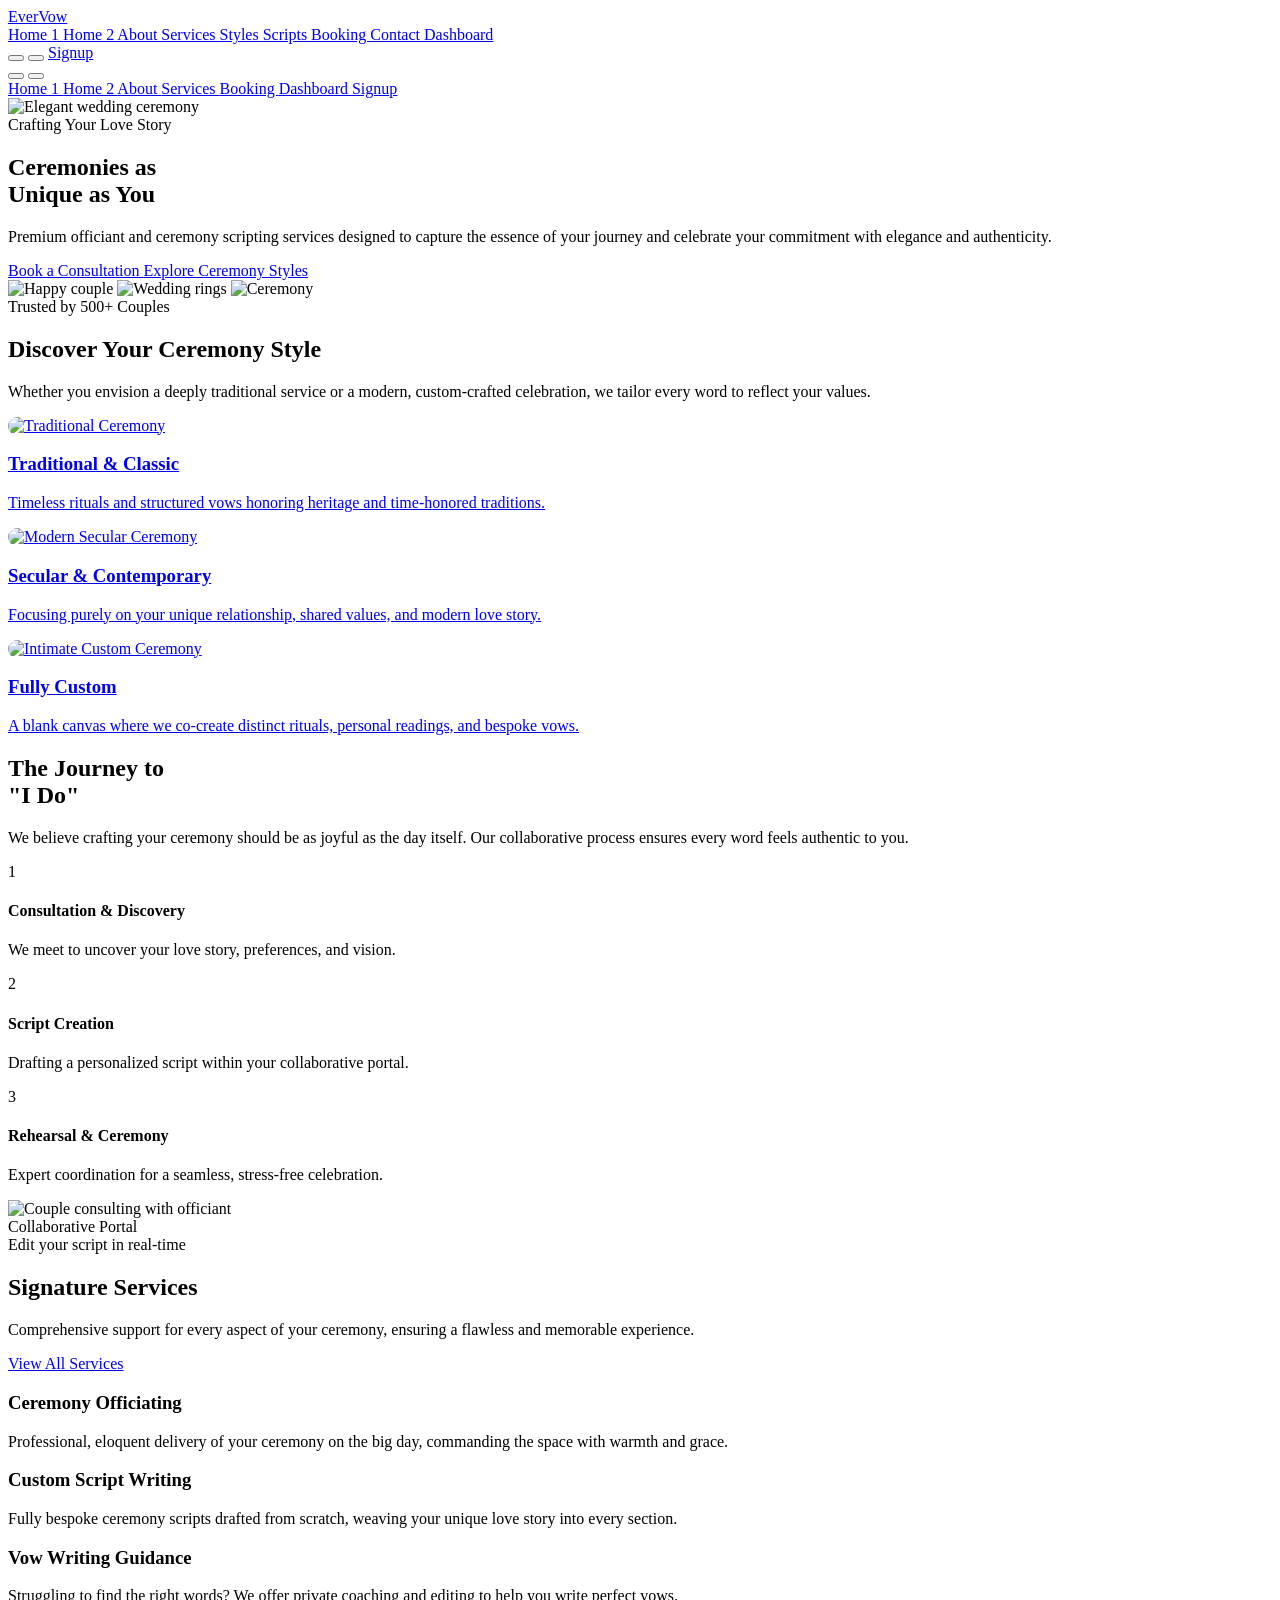
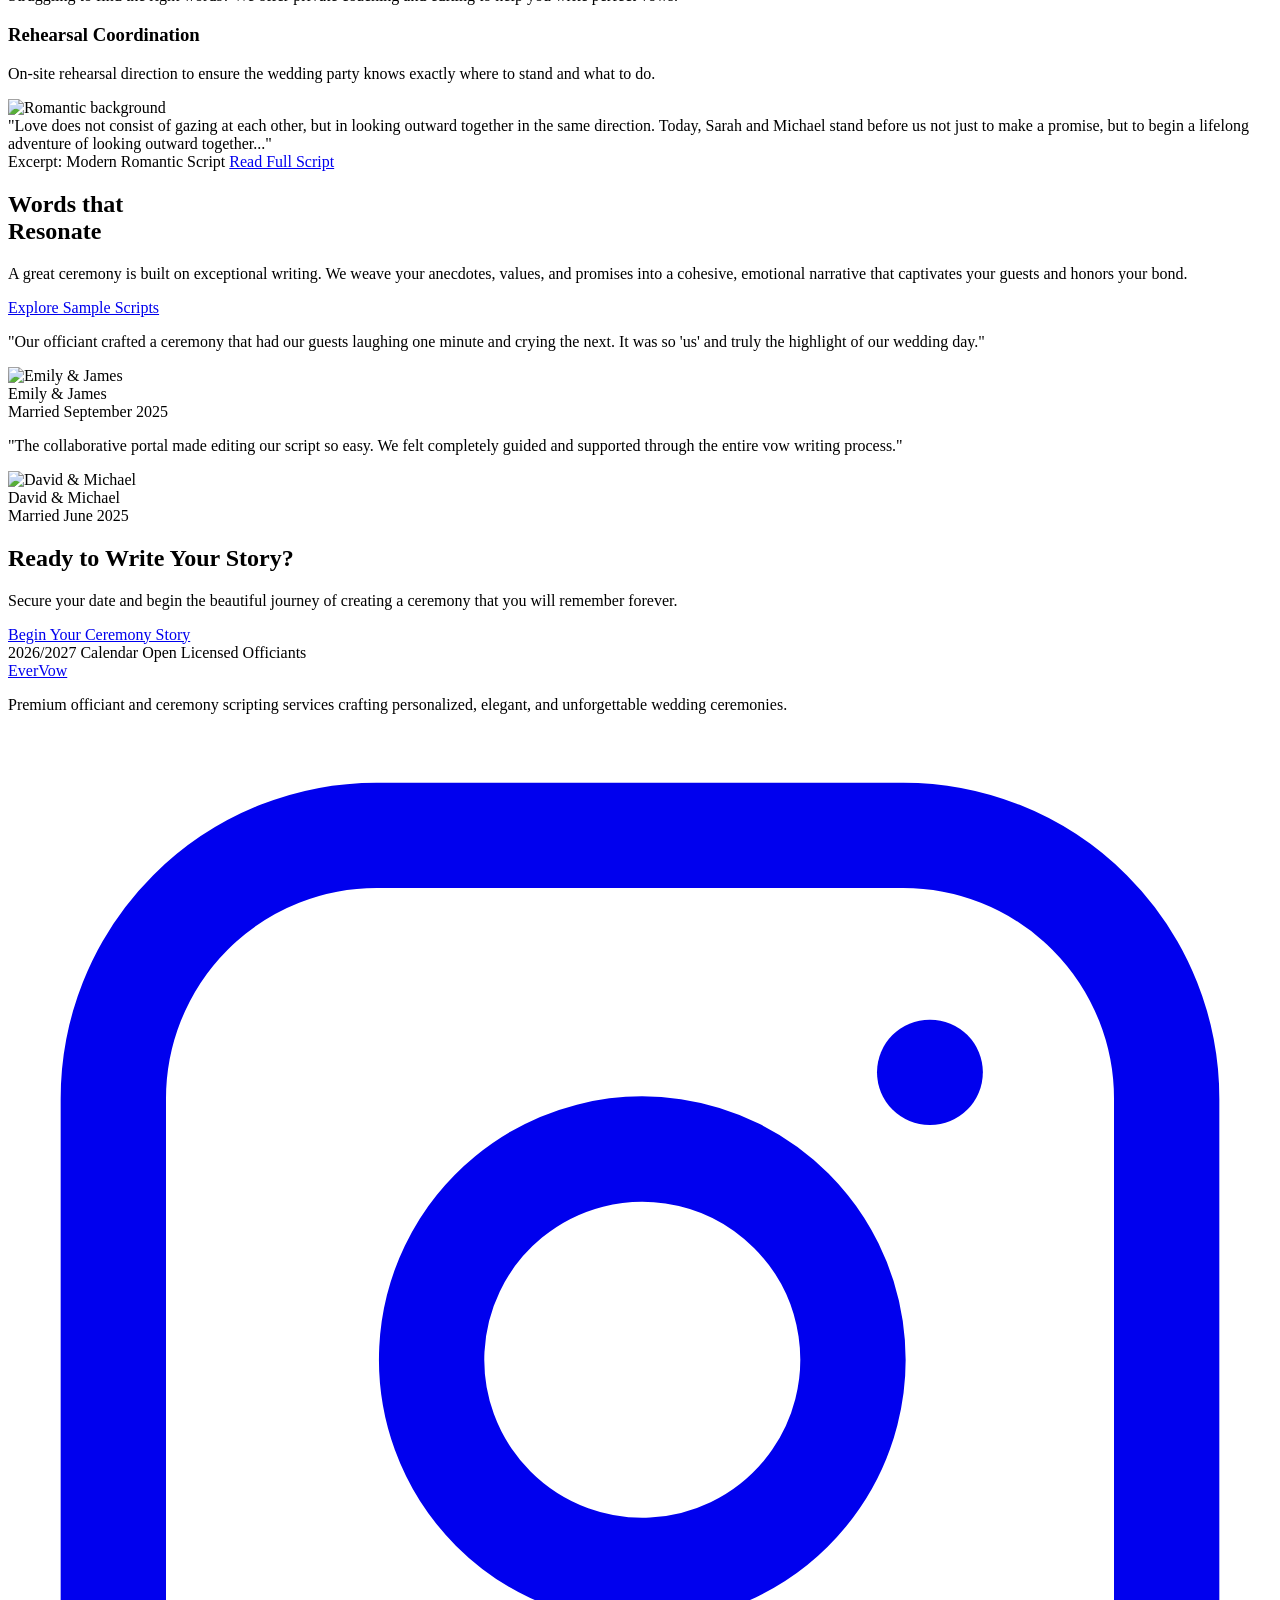
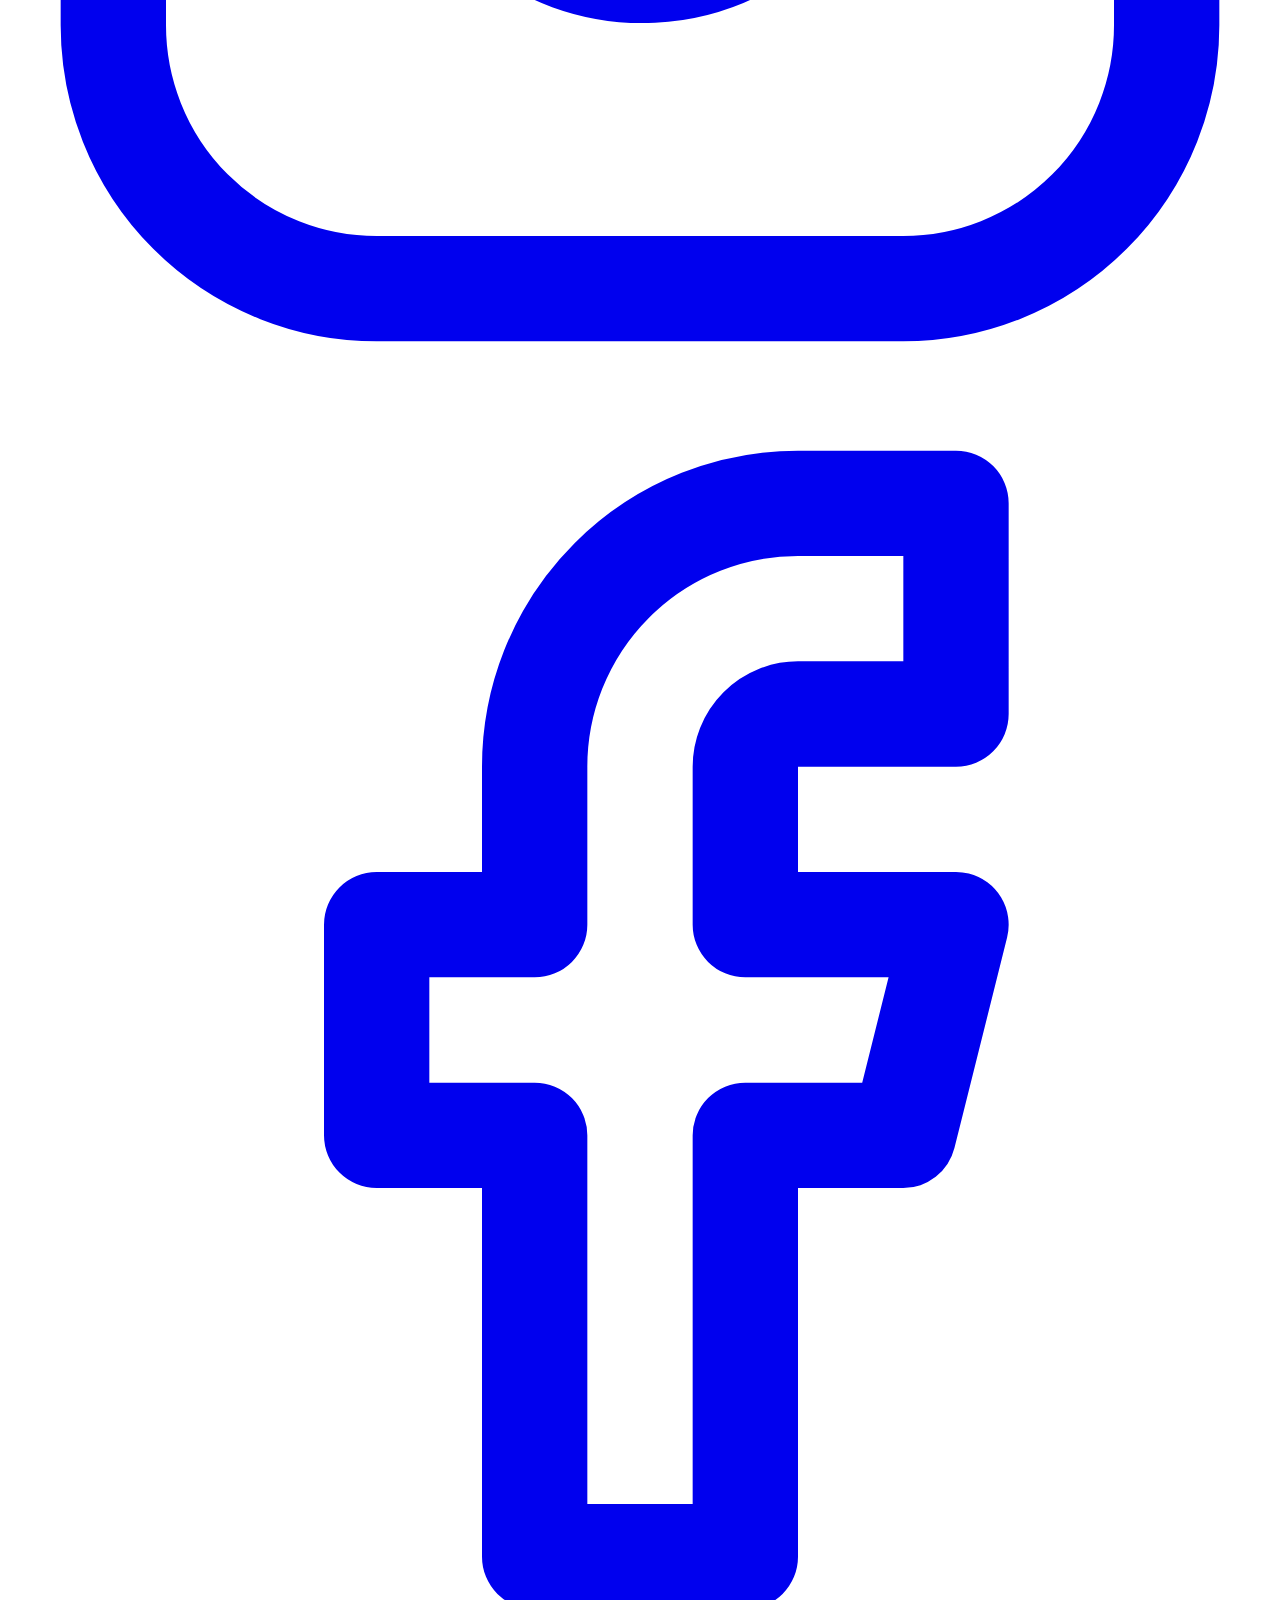
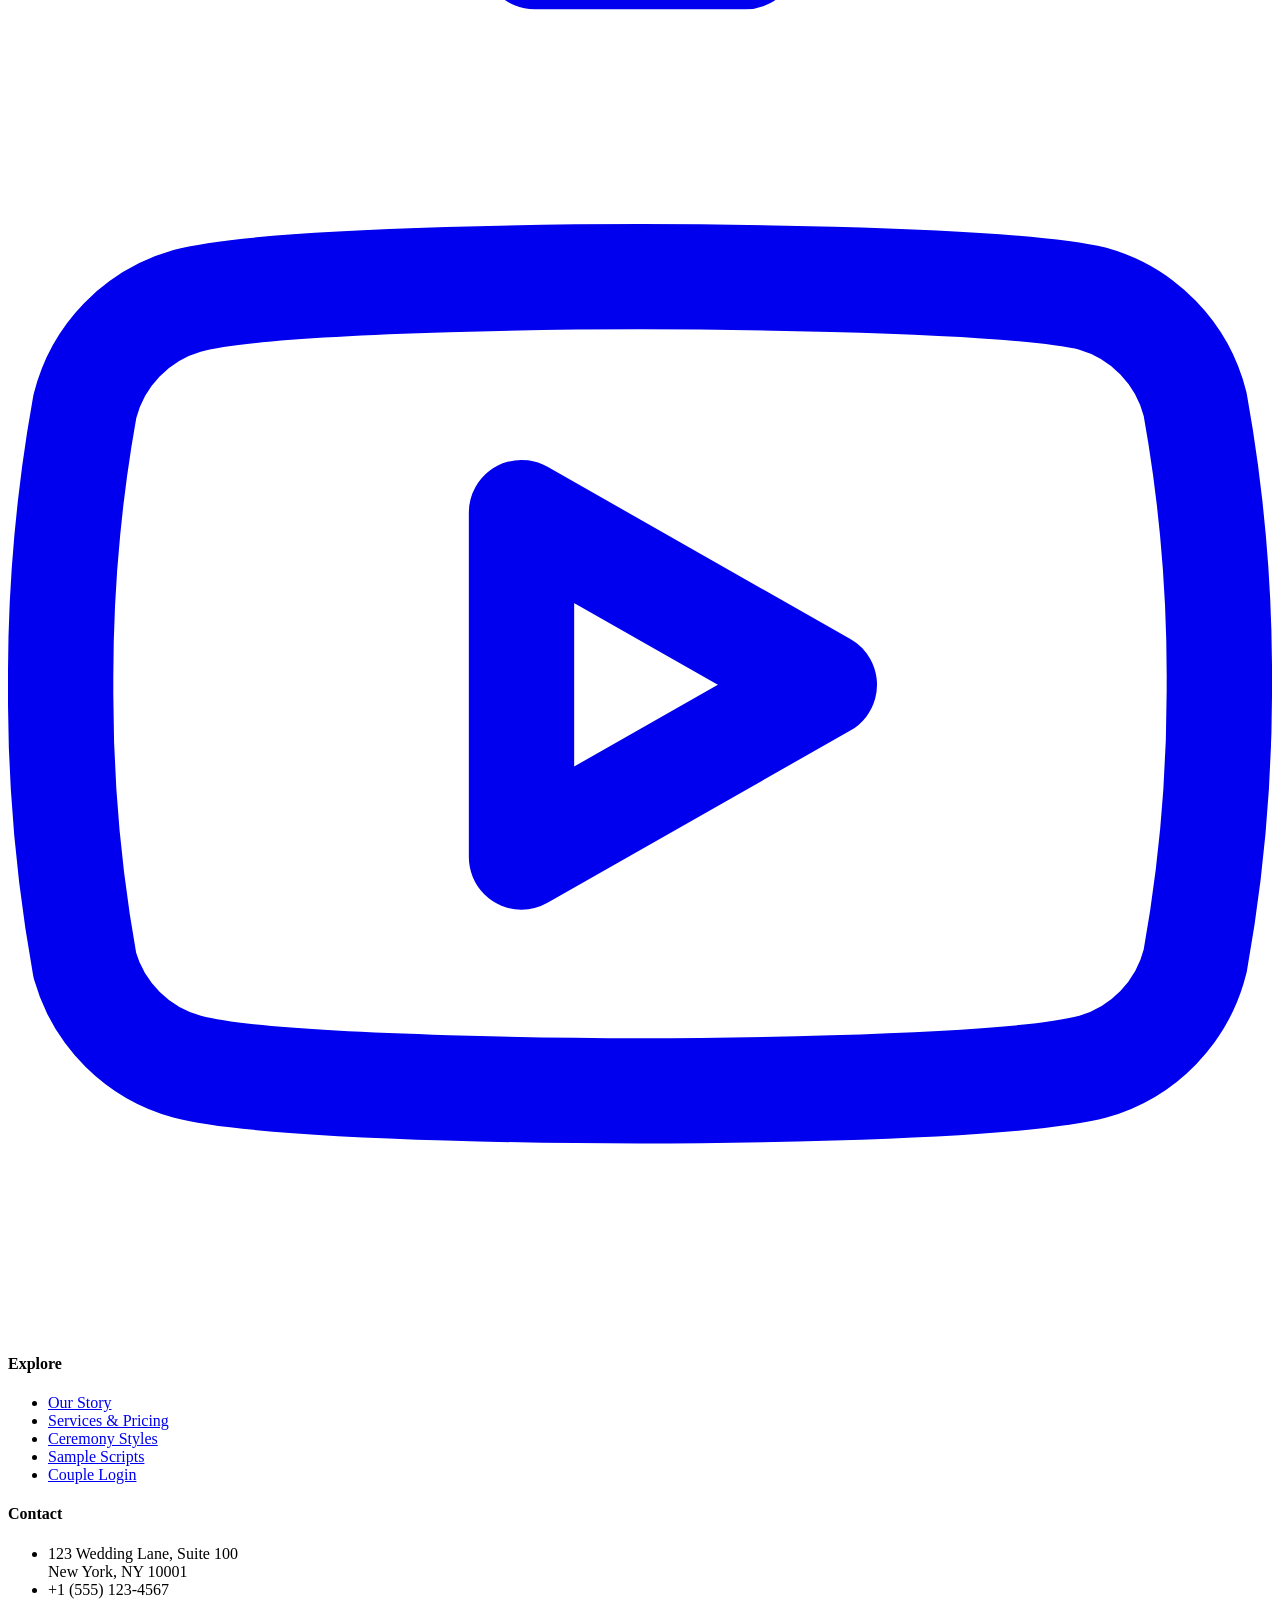
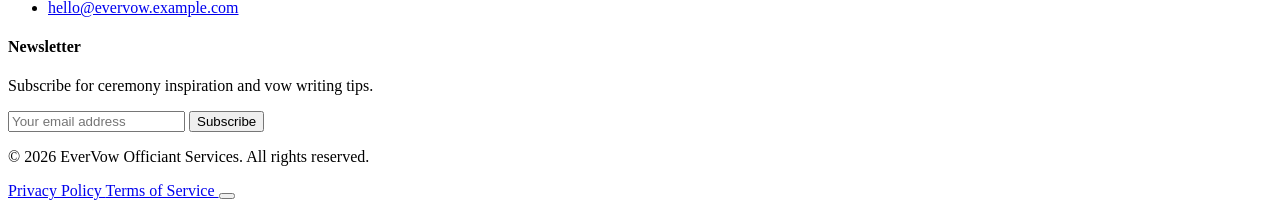
==== index.html @ bea89ac5 "first commit" ====
<!DOCTYPE html>
<html class="scroll-smooth overflow-x-hidden" lang="en">
 <head>
  <meta charset="utf-8"/>
  <meta content="width=device-width, initial-scale=1.0" name="viewport"/>
  <title>
   EverVow | Premium Officiant &amp; Ceremony Scripting Service
  </title>
  <meta content="EverVow offers personalized, elegant ceremony scripting and officiant services to make your special day truly unforgettable." name="description"/>
  <!-- SEO & Social -->
  <meta content="EverVow | Premium Officiant Services" property="og:title"/>
  <meta content="Personalized, elegant ceremony scripting and officiant services." property="og:description"/>
  <meta content="website" property="og:type"/>
  <link href="https://evervow.example.com" rel="canonical"/>
  <!-- Fonts -->
  <link href="https://fonts.googleapis.com" rel="preconnect"/>
  <link crossorigin="" href="https://fonts.gstatic.com" rel="preconnect"/>
  <!-- Icons -->
  <script src="https://unpkg.com/lucide@latest">
  </script>
  <!-- AOS Animation -->
  <link href="https://unpkg.com/aos@2.3.1/dist/aos.css" rel="stylesheet"/>
  <script src="https://unpkg.com/aos@2.3.1/dist/aos.js">
  </script>
  <!-- Tailwind CSS (via CDN for vanilla setup as requested) -->
  <script src="https://cdn.tailwindcss.com">
  </script>
  <script>
   tailwind.config = {
            darkMode: 'class',
            theme: {
                extend: {
                    colors: {
                        brand: {
                            light: '#D4C5B9',
                            DEFAULT: '#8A7B6E',
                            dark: '#5A4E45',
                            primary: '#2C3E35', // Deep elegant green
                            secondary: '#D4AF37' // Champagne/Gold accent
                        },
                        theme: {
                            bg: '#FAF9F6',
                            darkBg: '#121212'
                        }
                    },
                    fontFamily: {
                        sans: ['Inter', 'sans-serif'],
                        serif: ['Playfair Display', 'serif'],
                    }
                }
            }
        }
  </script>
  <style type="text/tailwindcss">
   @layer base {

  html {
    scroll-behavior: smooth;
    @apply antialiased text-gray-800 bg-theme-bg transition-colors duration-300;
  }
  
  html.dark {
    @apply text-gray-100;
  }

  body {
    font-family: 'Inter', sans-serif;
  }

  h1, h2, h3, h4, h5, h6, .font-serif {
    font-family: 'Playfair Display', serif;
  }

  /* RTL Support */
  [dir="rtl"] {
    text-align: right;
  }
  [dir="rtl"] .ml-auto {
    margin-left: 0;
    margin-right: auto;
  }
        }
        @layer components {

  .btn-primary {
    @apply inline-flex items-center justify-center px-8 py-3 text-sm font-medium tracking-wide text-white transition-all duration-300 bg-brand-primary rounded-md hover:bg-brand-dark hover:shadow-lg hover:-translate-y-0.5 focus:outline-none focus:ring-2 focus:ring-offset-2 focus:ring-brand-primary dark:focus:ring-offset-gray-900;
  }

  .btn-secondary {
    @apply inline-flex items-center justify-center px-8 py-3 text-sm font-medium tracking-wide transition-all duration-300 border border-brand-primary text-brand-primary rounded-md hover:bg-brand-primary hover:text-white hover:shadow-md hover:-translate-y-0.5 focus:outline-none focus:ring-2 focus:ring-offset-2 focus:ring-brand-primary dark:border-brand-light dark:text-brand-light dark:hover:bg-brand-light dark:hover:text-gray-900;
  }

  .nav-link {
    @apply text-sm font-medium transition-colors hover:text-brand-primary dark:text-gray-300 dark:hover:text-white relative after:content-[''] after:absolute after:w-full after:scale-x-0 after:h-0.5 after:bottom-0 after:left-0 after:bg-brand-primary after:origin-bottom-right after:transition-transform after:duration-300 hover:after:scale-x-100 hover:after:origin-bottom-left;
  }

  .card {
    @apply bg-white dark:bg-gray-800 rounded-xl overflow-hidden shadow-sm border border-gray-100 dark:border-gray-700 transition-all duration-300 hover:shadow-xl hover:-translate-y-1;
  }
        }

        @layer utilities {
            .bg-theme-bg { background-color: theme('colors.theme.bg'); }
            .dark .bg-theme-bg { background-color: theme('colors.theme.darkBg'); }
        }
  </style>
  <!-- Custom CSS -->
  <link href="assets/css/style.css" rel="stylesheet"/>
  <link href="favicon.svg" rel="icon" type="image/svg+xml"/>
 </head>
 <body class="bg-theme-bg text-gray-800 dark:text-gray-200 transition-colors duration-300 antialiased overflow-x-hidden">
  <!-- HEADER (Global) -->
  <header class="fixed w-full top-0 z-50 transition-all duration-300 bg-theme-bg/90 backdrop-blur-md border-b border-gray-200 dark:border-gray-800 dark:bg-gray-900/90" id="main-header">
   <div class="max-w-7xl mx-auto px-4 sm:px-6 lg:px-8">
    <div class="flex justify-between items-center h-20">
     <!-- Logo -->
     <a class="flex-shrink-0 inline-flex items-center gap-2 hover:opacity-80 transition-opacity" href="index.html">
      <i class="w-8 h-8 text-brand-primary dark:text-brand-light" data-lucide="feather">
      </i>
      <span class="font-serif text-2xl font-bold tracking-tight text-gray-900 dark:text-white">
       EverVow
      </span>
     </a>
     <!-- Desktop Nav -->
     <nav class="hidden lg:flex space-x-8 rtl:space-x-reverse items-center">
      <a class="nav-link text-brand-primary dark:text-white" href="index.html">
       Home 1
      </a>
      <a class="nav-link" href="pages/home-2.html">
       Home 2
      </a>
      <a class="nav-link" href="pages/about.html">
       About
      </a>
      <a class="nav-link" href="pages/services.html">
       Services
      </a>
      <a class="nav-link" href="pages/ceremony-styles.html">
       Styles
      </a>
      <a class="nav-link" href="pages/sample-scripts.html">
       Scripts
      </a>
      <a class="nav-link" href="pages/booking.html">
       Booking
      </a>
      <a class="nav-link" href="pages/contact.html">
       Contact
      </a>
      <a class="nav-link" href="pages/dashboard.html">
       Dashboard
      </a>
     </nav>
     <!-- Actions -->
     <div class="hidden lg:flex items-center space-x-4 rtl:space-x-reverse">
      <button aria-label="Toggle Dark Mode" class="theme-toggle w-10 h-10 rounded-full flex items-center justify-center border border-gray-200 dark:border-gray-700 hover:bg-gray-100 dark:hover:bg-gray-800 transition-colors">
       <i class="w-5 h-5" data-lucide="moon">
       </i>
      </button>
      <button aria-label="Toggle RTL" class="rtl-toggle w-10 h-10 rounded-full flex items-center justify-center border border-gray-200 dark:border-gray-700 hover:bg-gray-100 dark:hover:bg-gray-800 transition-colors">
       <i class="w-5 h-5" data-lucide="arrow-left-right">
       </i>
      </button>
      <a class="btn-primary text-sm px-5 py-2" href="pages/signup.html">
       Signup
      </a>
     </div>
     <!-- Mobile menu button -->
     <div class="flex lg:hidden items-center gap-4">
      <button aria-label="Toggle Dark Mode" class="theme-toggle w-10 h-10 rounded-full flex items-center justify-center border border-gray-200 dark:border-gray-700 hover:bg-gray-100 dark:hover:bg-gray-800 transition-colors">
       <i class="w-5 h-5" data-lucide="moon">
       </i>
      </button>
      <button aria-expanded="false" class="w-10 h-10 rounded-full flex items-center justify-center border border-gray-200 dark:border-gray-700 hover:bg-gray-100 dark:hover:bg-gray-800 transition-colors text-gray-500 hover:text-gray-900 dark:text-gray-400 dark:hover:text-white focus:outline-none" id="mobile-menu-btn">
       <i class="w-6 h-6" data-lucide="menu">
       </i>
      </button>
     </div>
    </div>
   </div>
   <!-- Mobile Menu Panel -->
   <div class="hidden lg:hidden bg-white dark:bg-gray-900 border-b border-gray-200 dark:border-gray-800" id="mobile-menu">
    <div class="px-2 pt-2 pb-3 space-y-1 sm:px-3">
     <a class="block px-3 py-2 rounded-md text-base font-medium text-brand-primary dark:text-white bg-gray-50 dark:bg-gray-800" href="index.html">
      Home 1
     </a>
     <a class="block px-3 py-2 rounded-md text-base font-medium hover:bg-gray-50 dark:hover:bg-gray-800" href="pages/home-2.html">
      Home 2
     </a>
     <a class="block px-3 py-2 rounded-md text-base font-medium hover:bg-gray-50 dark:hover:bg-gray-800" href="pages/about.html">
      About
     </a>
     <a class="block px-3 py-2 rounded-md text-base font-medium hover:bg-gray-50 dark:hover:bg-gray-800" href="pages/services.html">
      Services
     </a>
     <a class="block px-3 py-2 rounded-md text-base font-medium hover:bg-gray-50 dark:hover:bg-gray-800" href="pages/booking.html">
      Booking
     </a>
     <a class="block px-3 py-2 rounded-md text-base font-medium hover:bg-gray-50 dark:hover:bg-gray-800" href="pages/dashboard.html">
      Dashboard
     </a>
     <a class="block px-3 py-2 mt-4 text-center btn-primary w-full" href="pages/signup.html">
      Signup
     </a>
    </div>
   </div>
  </header>
  <main class="pt-20">
   <!-- SECTION 1: Premium Hero -->
   <section class="relative min-h-[90vh] flex items-center overflow-hidden">
    <!-- Background Image -->
    <div class="absolute inset-0 z-0">
     <img alt="Elegant wedding ceremony" class="w-full h-full object-cover object-center brightness-[0.85] dark:brightness-[0.4]" src="https://images.unsplash.com/photo-1511285560929-80b456fea0bc?auto=format&amp;fit=crop&amp;q=80&amp;w=2000"/>
     <div class="absolute inset-0 bg-gradient-to-r from-theme-bg/90 via-theme-bg/60 to-transparent dark:from-gray-900/95 dark:via-gray-900/70">
     </div>
    </div>
    <div class="relative z-10 max-w-7xl mx-auto px-4 sm:px-6 lg:px-8 w-full">
     <div class="max-w-2xl" data-aos="fade-up">
      <span class="text-brand-primary dark:text-brand-light font-medium tracking-widest uppercase text-sm mb-4 block">
       Crafting Your Love Story
      </span>
      <h1 class="text-5xl md:text-6xl lg:text-7xl font-serif font-medium leading-tight mb-6 text-gray-900 dark:text-white">
       Ceremonies as
       <br/>
       <span class="italic text-brand-primary dark:text-brand-light">
        Unique
       </span>
       as You
      </h1>
      <p class="text-lg md:text-xl text-gray-700 dark:text-gray-300 mb-10 max-w-xl font-light">
       Premium officiant and ceremony scripting services designed to capture the essence of your journey and celebrate your commitment with elegance and authenticity.
      </p>
      <div class="flex flex-col sm:flex-row gap-4">
       <a class="btn-primary" href="pages/booking.html">
        Book a Consultation
       </a>
       <a class="btn-secondary bg-white/50 backdrop-blur-sm dark:bg-transparent" href="pages/ceremony-styles.html">
        Explore Ceremony Styles
       </a>
      </div>
      <div class="mt-12 flex items-center gap-4">
       <div class="flex -space-x-3">
        <img alt="Happy couple" class="w-10 h-10 rounded-full border-2 border-white object-cover" src="https://images.unsplash.com/photo-1522075469751-3a6694fb2f61?w=100&amp;auto=format&amp;fit=crop"/>
        <img alt="Wedding rings" class="w-10 h-10 rounded-full border-2 border-white object-cover" src="https://images.unsplash.com/photo-1544148103-0773bf10d330?w=100&amp;auto=format&amp;fit=crop"/>
        <img alt="Ceremony" class="w-10 h-10 rounded-full border-2 border-white object-cover" src="https://images.unsplash.com/photo-1511285560929-80b456fea0bc?w=100&amp;auto=format&amp;fit=crop"/>
       </div>
       <div class="text-sm font-medium text-gray-800 dark:text-gray-200">
        Trusted by
        <span class="text-brand-primary dark:text-brand-light font-bold">
         500+
        </span>
        Couples
       </div>
      </div>
     </div>
    </div>
   </section>
   <!-- SECTION 2: Ceremony Style Showcase -->
   <section class="py-24 bg-white dark:bg-gray-800">
    <div class="max-w-7xl mx-auto px-4 sm:px-6 lg:px-8">
     <div class="text-center max-w-3xl mx-auto mb-16" data-aos="fade-up">
      <h2 class="text-3xl md:text-4xl font-serif text-gray-900 dark:text-white mb-4">
       Discover Your Ceremony Style
      </h2>
      <p class="text-gray-600 dark:text-gray-400">
       Whether you envision a deeply traditional service or a modern, custom-crafted celebration, we tailor every word to reflect your values.
      </p>
     </div>
     <div class="gap-8 flex flex-wrap justify-center">
      <!-- Style 1 -->
      <a class="group card block w-full md:w-[calc(50%-1rem)] lg:w-[calc(33.333%-1.5rem)]" data-aos="fade-up" data-aos-delay="100" href="pages/ceremony-styles.html">
       <div class="img-zoom-container h-64">
        <img alt="Traditional Ceremony" src="https://images.pexels.com/photos/6609816/pexels-photo-6609816.jpeg"/>
       </div>
       <div class="p-6">
        <h3 class="font-serif text-xl mb-2 text-gray-900 dark:text-white group-hover:text-brand-primary transition-colors">
         Traditional &amp; Classic
        </h3>
        <p class="text-gray-600 dark:text-gray-400 text-sm">
         Timeless rituals and structured vows honoring heritage and time-honored traditions.
        </p>
       </div>
      </a>
      <!-- Style 2 -->
      <a class="group card block w-full md:w-[calc(50%-1rem)] lg:w-[calc(33.333%-1.5rem)]" data-aos="fade-up" data-aos-delay="200" href="pages/ceremony-styles.html">
       <div class="img-zoom-container h-64">
        <img alt="Modern Secular Ceremony" src="https://images.unsplash.com/photo-1515934751635-c81c6bc9a2d8?auto=format&amp;fit=crop&amp;w=800&amp;q=80"/>
       </div>
       <div class="p-6">
        <h3 class="font-serif text-xl mb-2 text-gray-900 dark:text-white group-hover:text-brand-primary transition-colors">
         Secular &amp; Contemporary
        </h3>
        <p class="text-gray-600 dark:text-gray-400 text-sm">
         Focusing purely on your unique relationship, shared values, and modern love story.
        </p>
       </div>
      </a>
      <!-- Style 3 -->
      <a class="group card block w-full md:w-[calc(50%-1rem)] lg:w-[calc(33.333%-1.5rem)]" data-aos="fade-up" data-aos-delay="300" href="pages/ceremony-styles.html">
       <div class="img-zoom-container h-64">
        <img alt="Intimate Custom Ceremony" src="https://images.unsplash.com/photo-1606800052052-a08af7148866?auto=format&amp;fit=crop&amp;w=800&amp;q=80"/>
       </div>
       <div class="p-6">
        <h3 class="font-serif text-xl mb-2 text-gray-900 dark:text-white group-hover:text-brand-primary transition-colors">
         Fully Custom
        </h3>
        <p class="text-gray-600 dark:text-gray-400 text-sm">
         A blank canvas where we co-create distinct rituals, personal readings, and bespoke vows.
        </p>
       </div>
      </a>
     </div>
    </div>
   </section>
   <!-- SECTION 3: The Ceremony Experience -->
   <section class="py-24 bg-theme-bg dark:bg-gray-900 relative overflow-hidden">
    <div class="max-w-7xl mx-auto px-4 sm:px-6 lg:px-8 relative z-10">
     <div class="grid grid-cols-1 lg:grid-cols-2 gap-16 items-center">
      <div data-aos="fade-right">
       <h2 class="text-3xl md:text-4xl font-serif text-gray-900 dark:text-white mb-6">
        The Journey to
        <br/>
        <span class="italic text-brand-primary">
         "I Do"
        </span>
       </h2>
       <p class="text-gray-600 dark:text-gray-400 mb-10">
        We believe crafting your ceremony should be as joyful as the day itself. Our collaborative process ensures every word feels authentic to you.
       </p>
       <div class="space-y-8">
        <div class="flex gap-4">
         <div class="flex-shrink-0 w-10 h-10 rounded-full bg-brand-primary/10 text-brand-primary flex items-center justify-center font-serif text-xl">
          1
         </div>
         <div>
          <h4 class="text-lg font-medium text-gray-900 dark:text-white mb-1">
           Consultation &amp; Discovery
          </h4>
          <p class="text-gray-600 dark:text-gray-400 text-sm">
           We meet to uncover your love story, preferences, and vision.
          </p>
         </div>
        </div>
        <div class="flex gap-4">
         <div class="flex-shrink-0 w-10 h-10 rounded-full bg-brand-primary/10 text-brand-primary flex items-center justify-center font-serif text-xl">
          2
         </div>
         <div>
          <h4 class="text-lg font-medium text-gray-900 dark:text-white mb-1">
           Script Creation
          </h4>
          <p class="text-gray-600 dark:text-gray-400 text-sm">
           Drafting a personalized script within your collaborative portal.
          </p>
         </div>
        </div>
        <div class="flex gap-4">
         <div class="flex-shrink-0 w-10 h-10 rounded-full bg-brand-primary/10 text-brand-primary flex items-center justify-center font-serif text-xl">
          3
         </div>
         <div>
          <h4 class="text-lg font-medium text-gray-900 dark:text-white mb-1">
           Rehearsal &amp; Ceremony
          </h4>
          <p class="text-gray-600 dark:text-gray-400 text-sm">
           Expert coordination for a seamless, stress-free celebration.
          </p>
         </div>
        </div>
       </div>
      </div>
      <div class="relative" data-aos="fade-left">
       <img alt="Couple consulting with officiant" class="rounded-2xl shadow-2xl relative z-10 w-full object-cover h-[500px]" src="https://images.unsplash.com/photo-1519225421980-715cb0215aed?auto=format&amp;fit=crop&amp;w=800&amp;q=80"/>
       <div class="absolute -bottom-6 -left-6 w-48 h-48 bg-brand-light/30 rounded-full blur-2xl z-0">
       </div>
       <!-- Floating Card -->
       <div class="absolute -bottom-8 -right-8 bg-white dark:bg-gray-800 p-6 rounded-xl shadow-xl z-20 max-w-xs animate-bounce" style="animation-duration: 3s;">
        <div class="flex items-center gap-4">
         <i class="text-brand-primary w-8 h-8" data-lucide="edit-3">
         </i>
         <div>
          <div class="font-medium text-gray-900 dark:text-white">
           Collaborative Portal
          </div>
          <div class="text-xs text-gray-500">
           Edit your script in real-time
          </div>
         </div>
        </div>
       </div>
      </div>
     </div>
    </div>
   </section>
   <!-- SECTION 4: Signature Services -->
   <section class="py-24 bg-white dark:bg-gray-800 border-t border-gray-100 dark:border-gray-700">
    <div class="max-w-7xl mx-auto px-4 sm:px-6 lg:px-8">
     <div class="flex flex-col md:flex-row justify-between items-end mb-16 gap-6" data-aos="fade-up">
      <div class="max-w-2xl">
       <h2 class="text-3xl md:text-4xl font-serif text-gray-900 dark:text-white mb-4">
        Signature Services
       </h2>
       <p class="text-gray-600 dark:text-gray-400">
        Comprehensive support for every aspect of your ceremony, ensuring a flawless and memorable experience.
       </p>
      </div>
      <a class="btn-secondary whitespace-nowrap" href="pages/services.html">
       View All Services
      </a>
     </div>
     <div class="grid grid-cols-1 md:grid-cols-2 gap-6">
      <!-- Service Card -->
      <div class="p-8 rounded-2xl bg-theme-bg dark:bg-gray-900 border border-gray-100 dark:border-gray-800 hover:border-brand-primary/50 transition-colors group" data-aos="fade-up" data-aos-delay="100">
       <i class="w-10 h-10 text-brand-primary mb-6 group-hover:scale-110 transition-transform" data-lucide="mic">
       </i>
       <h3 class="text-xl font-serif text-gray-900 dark:text-white mb-3">
        Ceremony Officiating
       </h3>
       <p class="text-gray-600 dark:text-gray-400 text-sm">
        Professional, eloquent delivery of your ceremony on the big day, commanding the space with warmth and grace.
       </p>
      </div>
      <div class="p-8 rounded-2xl bg-theme-bg dark:bg-gray-900 border border-gray-100 dark:border-gray-800 hover:border-brand-primary/50 transition-colors group" data-aos="fade-up" data-aos-delay="200">
       <i class="w-10 h-10 text-brand-primary mb-6 group-hover:scale-110 transition-transform" data-lucide="file-text">
       </i>
       <h3 class="text-xl font-serif text-gray-900 dark:text-white mb-3">
        Custom Script Writing
       </h3>
       <p class="text-gray-600 dark:text-gray-400 text-sm">
        Fully bespoke ceremony scripts drafted from scratch, weaving your unique love story into every section.
       </p>
      </div>
      <div class="p-8 rounded-2xl bg-theme-bg dark:bg-gray-900 border border-gray-100 dark:border-gray-800 hover:border-brand-primary/50 transition-colors group" data-aos="fade-up" data-aos-delay="300">
       <i class="w-10 h-10 text-brand-primary mb-6 group-hover:scale-110 transition-transform" data-lucide="pen-tool">
       </i>
       <h3 class="text-xl font-serif text-gray-900 dark:text-white mb-3">
        Vow Writing Guidance
       </h3>
       <p class="text-gray-600 dark:text-gray-400 text-sm">
        Struggling to find the right words? We offer private coaching and editing to help you write perfect vows.
       </p>
      </div>
      <div class="p-8 rounded-2xl bg-theme-bg dark:bg-gray-900 border border-gray-100 dark:border-gray-800 hover:border-brand-primary/50 transition-colors group" data-aos="fade-up" data-aos-delay="400">
       <i class="w-10 h-10 text-brand-primary mb-6 group-hover:scale-110 transition-transform" data-lucide="users">
       </i>
       <h3 class="text-xl font-serif text-gray-900 dark:text-white mb-3">
        Rehearsal Coordination
       </h3>
       <p class="text-gray-600 dark:text-gray-400 text-sm">
        On-site rehearsal direction to ensure the wedding party knows exactly where to stand and what to do.
       </p>
      </div>
     </div>
    </div>
   </section>
   <!-- SECTION 5: Sample Script / Storytelling Preview -->
   <section class="py-24 bg-brand-primary dark:bg-gray-900 relative">
    <div class="absolute inset-0 overflow-hidden">
     <img alt="Romantic background" class="w-full h-full object-cover opacity-10 mix-blend-overlay" src="https://images.unsplash.com/photo-1465495976277-4387d4b0b4c6?auto=format&amp;fit=crop&amp;w=2000&amp;q=80"/>
    </div>
    <div class="max-w-7xl mx-auto px-4 sm:px-6 lg:px-8 relative z-10">
     <div class="grid grid-cols-1 lg:grid-cols-2 gap-16 items-center">
      <div class="order-2 lg:order-1" data-aos="fade-up">
       <div class="bg-white/10 backdrop-blur-md p-8 md:p-12 rounded-2xl border border-white/20 text-white shadow-2xl">
        <i class="w-10 h-10 text-brand-secondary mb-6 opacity-80" data-lucide="quote">
        </i>
        <div class="font-serif text-xl md:text-2xl leading-relaxed italic mb-8">
         "Love does not consist of gazing at each other, but in looking outward together in the same direction. Today, Sarah and Michael stand before us not just to make a promise, but to begin a lifelong adventure of looking outward together..."
        </div>
        <div class="flex justify-between items-center border-t border-white/20 pt-6">
         <span class="text-sm uppercase tracking-wider font-medium text-white/80">
          Excerpt: Modern Romantic Script
         </span>
         <a class="text-brand-secondary hover:text-white transition-colors text-sm font-medium flex items-center gap-2" href="pages/sample-scripts.html">
          Read Full Script
          <i class="w-4 h-4" data-lucide="arrow-right">
          </i>
         </a>
        </div>
       </div>
      </div>
      <div class="order-1 lg:order-2 text-white" data-aos="fade-left">
       <h2 class="text-3xl md:text-4xl font-serif mb-6">
        Words that
        <br/>
        Resonate
       </h2>
       <p class="text-white/80 mb-8 text-lg font-light">
        A great ceremony is built on exceptional writing. We weave your anecdotes, values, and promises into a cohesive, emotional narrative that captivates your guests and honors your bond.
       </p>
       <a class="btn-primary bg-white text-brand-primary hover:bg-gray-100" href="pages/sample-scripts.html">
        Explore Sample Scripts
       </a>
      </div>
     </div>
    </div>
   </section>
   <!-- SECTION 6: Final CTA + Testimonials -->
   <section class="py-24 bg-theme-bg dark:bg-gray-800">
    <div class="max-w-7xl mx-auto px-4 sm:px-6 lg:px-8">
     <!-- Testimonials -->
     <div class="grid grid-cols-1 md:grid-cols-2 gap-8 mb-20">
      <div class="card p-8 bg-white dark:bg-gray-900" data-aos="fade-up" data-aos-delay="100">
       <div class="flex gap-1 text-brand-secondary mb-4">
        <i class="w-5 h-5 fill-current" data-lucide="star">
        </i>
        <i class="w-5 h-5 fill-current" data-lucide="star">
        </i>
        <i class="w-5 h-5 fill-current" data-lucide="star">
        </i>
        <i class="w-5 h-5 fill-current" data-lucide="star">
        </i>
        <i class="w-5 h-5 fill-current" data-lucide="star">
        </i>
       </div>
       <p class="text-gray-600 dark:text-gray-300 italic mb-6">
        "Our officiant crafted a ceremony that had our guests laughing one minute and crying the next. It was so 'us' and truly the highlight of our wedding day."
       </p>
       <div class="flex items-center gap-4">
        <img alt="Emily &amp; James" class="w-12 h-12 rounded-full object-cover" src="https://images.unsplash.com/photo-1522075469751-3a6694fb2f61?w=100&amp;auto=format&amp;fit=crop"/>
        <div>
         <div class="font-medium text-gray-900 dark:text-white">
          Emily &amp; James
         </div>
         <div class="text-xs text-gray-500">
          Married September 2025
         </div>
        </div>
       </div>
      </div>
      <div class="card p-8 bg-white dark:bg-gray-900" data-aos="fade-up" data-aos-delay="200">
       <div class="flex gap-1 text-brand-secondary mb-4">
        <i class="w-5 h-5 fill-current" data-lucide="star">
        </i>
        <i class="w-5 h-5 fill-current" data-lucide="star">
        </i>
        <i class="w-5 h-5 fill-current" data-lucide="star">
        </i>
        <i class="w-5 h-5 fill-current" data-lucide="star">
        </i>
        <i class="w-5 h-5 fill-current" data-lucide="star">
        </i>
       </div>
       <p class="text-gray-600 dark:text-gray-300 italic mb-6">
        "The collaborative portal made editing our script so easy. We felt completely guided and supported through the entire vow writing process."
       </p>
       <div class="flex items-center gap-4">
        <img alt="David &amp; Michael" class="w-12 h-12 rounded-full object-cover" src="https://images.unsplash.com/photo-1544148103-0773bf10d330?w=100&amp;auto=format&amp;fit=crop"/>
        <div>
         <div class="font-medium text-gray-900 dark:text-white">
          David &amp; Michael
         </div>
         <div class="text-xs text-gray-500">
          Married June 2025
         </div>
        </div>
       </div>
      </div>
     </div>
     <!-- Final CTA -->
     <div class="text-center max-w-3xl mx-auto" data-aos="zoom-in">
      <i class="w-12 h-12 text-brand-primary dark:text-brand-light mx-auto mb-6" data-lucide="heart">
      </i>
      <h2 class="text-4xl md:text-5xl font-serif text-gray-900 dark:text-white mb-6">
       Ready to Write Your Story?
      </h2>
      <p class="text-lg text-gray-600 dark:text-gray-400 mb-10">
       Secure your date and begin the beautiful journey of creating a ceremony that you will remember forever.
      </p>
      <a class="btn-primary text-lg px-10 py-4 shadow-xl hover:shadow-2xl" href="pages/booking.html">
       Begin Your Ceremony Story
      </a>
      <div class="mt-6 flex justify-center items-center gap-6 text-sm text-gray-500 dark:text-gray-400">
       <span class="flex items-center gap-2">
        <i class="w-4 h-4" data-lucide="calendar">
        </i>
        2026/2027 Calendar Open
       </span>
       <span class="flex items-center gap-2">
        <i class="w-4 h-4" data-lucide="shield-check">
        </i>
        Licensed Officiants
       </span>
      </div>
     </div>
    </div>
   </section>
  </main>
  <!-- FOOTER (Global) -->
  <footer class="bg-white dark:bg-gray-900 border-t border-gray-200 dark:border-gray-800 pt-16 pb-8">
   <div class="max-w-7xl mx-auto px-4 sm:px-6 lg:px-8">
    <div class="grid grid-cols-1 md:grid-cols-2 lg:grid-cols-4 gap-12 mb-12">
     <!-- Brand -->
     <div>
      <a class="flex-shrink-0 inline-flex items-center gap-2 hover:opacity-80 transition-opacity mb-6" href="index.html">
       <i class="w-8 h-8 text-brand-primary dark:text-brand-light" data-lucide="feather">
       </i>
       <span class="font-serif text-2xl font-bold tracking-tight text-gray-900 dark:text-white">
        EverVow
       </span>
      </a>
      <p class="text-gray-600 dark:text-gray-400 text-sm leading-relaxed mb-6">
       Premium officiant and ceremony scripting services crafting personalized, elegant, and unforgettable wedding ceremonies.
      </p>
      <div class="flex gap-4">
       <a aria-label="Instagram" class="text-gray-400 hover:text-brand-primary transition-colors" href="#">
        <svg class="w-5 h-5" fill="none" stroke="currentColor" stroke-linecap="round" stroke-linejoin="round" stroke-width="2" viewbox="0 0 24 24">
         <rect height="20" rx="5" ry="5" width="20" x="2" y="2">
         </rect>
         <path d="M16 11.37A4 4 0 1 1 12.63 8 4 4 0 0 1 16 11.37z">
         </path>
         <line x1="17.5" x2="17.51" y1="6.5" y2="6.5">
         </line>
        </svg>
       </a>
       <a aria-label="Facebook" class="text-gray-400 hover:text-brand-primary transition-colors" href="#">
        <svg class="w-5 h-5" fill="none" stroke="currentColor" stroke-linecap="round" stroke-linejoin="round" stroke-width="2" viewbox="0 0 24 24">
         <path d="M18 2h-3a5 5 0 0 0-5 5v3H7v4h3v8h4v-8h3l1-4h-4V7a1 1 0 0 1 1-1h3z">
         </path>
        </svg>
       </a>
       <a aria-label="YouTube" class="text-gray-400 hover:text-brand-primary transition-colors" href="#">
        <svg class="w-5 h-5" fill="none" stroke="currentColor" stroke-linecap="round" stroke-linejoin="round" stroke-width="2" viewbox="0 0 24 24">
         <path d="M22.54 6.42a2.78 2.78 0 0 0-1.94-2C18.88 4 12 4 12 4s-6.88 0-8.6.46a2.78 2.78 0 0 0-1.94 2A29 29 0 0 0 1 11.75a29 29 0 0 0 .46 5.33A2.78 2.78 0 0 0 3.4 19c1.72.46 8.6.46 8.6.46s6.88 0 8.6-.46a2.78 2.78 0 0 0 1.94-2 29 29 0 0 0 .46-5.25 29 29 0 0 0-.46-5.33z">
         </path>
         <polygon points="9.75 15.02 15.5 11.75 9.75 8.48 9.75 15.02">
         </polygon>
        </svg>
       </a>
      </div>
     </div>
     <!-- Quick Links -->
     <div>
      <h4 class="font-serif text-lg text-gray-900 dark:text-white mb-6">
       Explore
      </h4>
      <ul class="space-y-3 text-sm">
       <li>
        <a class="text-gray-600 dark:text-gray-400 hover:text-brand-primary dark:hover:text-white transition-colors" href="pages/about.html">
         Our Story
        </a>
       </li>
       <li>
        <a class="text-gray-600 dark:text-gray-400 hover:text-brand-primary dark:hover:text-white transition-colors" href="pages/services.html">
         Services &amp; Pricing
        </a>
       </li>
       <li>
        <a class="text-gray-600 dark:text-gray-400 hover:text-brand-primary dark:hover:text-white transition-colors" href="pages/ceremony-styles.html">
         Ceremony Styles
        </a>
       </li>
       <li>
        <a class="text-gray-600 dark:text-gray-400 hover:text-brand-primary dark:hover:text-white transition-colors" href="pages/sample-scripts.html">
         Sample Scripts
        </a>
       </li>
       <li>
        <a class="text-gray-600 dark:text-gray-400 hover:text-brand-primary dark:hover:text-white transition-colors" href="pages/login.html">
         Couple Login
        </a>
       </li>
      </ul>
     </div>
     <!-- Contact -->
     <div>
      <h4 class="font-serif text-lg text-gray-900 dark:text-white mb-6">
       Contact
      </h4>
      <ul class="space-y-4 text-sm text-gray-600 dark:text-gray-400">
       <li class="flex items-start gap-3">
        <i class="w-5 h-5 text-brand-primary shrink-0" data-lucide="map-pin">
        </i>
        <span>
         123 Wedding Lane, Suite 100
         <br/>
         New York, NY 10001
        </span>
       </li>
       <li class="flex items-center gap-3">
        <i class="w-5 h-5 text-brand-primary shrink-0" data-lucide="phone">
        </i>
        <span>
         +1 (555) 123-4567
        </span>
       </li>
       <li class="flex items-center gap-3">
        <i class="w-5 h-5 text-brand-primary shrink-0" data-lucide="mail">
        </i>
        <a class="hover:text-brand-primary" href="mailto:hello@evervow.example.com">
         hello@evervow.example.com
        </a>
       </li>
      </ul>
     </div>
     <!-- Newsletter -->
     <div>
      <h4 class="font-serif text-lg text-gray-900 dark:text-white mb-6">
       Newsletter
      </h4>
      <p class="text-gray-600 dark:text-gray-400 text-sm mb-4">
       Subscribe for ceremony inspiration and vow writing tips.
      </p>
      <form class="flex gap-2" onsubmit="event.preventDefault();">
       <input class="w-full px-4 py-2 text-sm border border-gray-300 dark:border-gray-700 rounded-md focus:outline-none focus:ring-2 focus:ring-brand-primary dark:bg-gray-800 dark:text-white" placeholder="Your email address" required="" type="email"/>
       <button class="btn-primary px-4 py-2" type="submit">
        Subscribe
       </button>
      </form>
     </div>
    </div>
    <div class="border-t border-gray-200 dark:border-gray-800 pt-8 flex flex-col md:flex-row justify-between items-center gap-4 text-xs text-gray-500 dark:text-gray-400">
     <p>
      © 2026 EverVow Officiant Services. All rights reserved.
     </p>
     <div class="flex gap-4 items-center">
      <a class="hover:text-brand-primary transition-colors" href="#">
       Privacy Policy
      </a>
      <a class="hover:text-brand-primary transition-colors" href="#">
       Terms of Service
      </a>
      <button aria-label="Back to top" class="ml-2 p-2 bg-gray-100 dark:bg-gray-800 rounded-full hover:bg-brand-primary dark:hover:bg-brand-primary hover:text-white transition-colors focus:outline-none" onclick="window.scrollTo({top: 0, behavior: 'smooth'})" title="Back to top">
       <i class="w-4 h-4" data-lucide="arrow-up">
       </i>
      </button>
     </div>
    </div>
   </div>
  </footer>
  <!-- Init Icons -->
  <script>
   lucide.createIcons();
  </script>
  <script src="assets/js/main.js">
  </script>
 </body>
</html>
---- assets/css/style.css ----
@import url('https://fonts.googleapis.com/css2?family=Inter:wght@300;400;500;600&family=Playfair+Display:ital,wght@0,400;0,500;0,600;0,700;1,400&display=swap');

/* Premium Hover Effects */
.img-zoom-container {
  overflow: hidden;
  border-radius: 0.75rem;
  position: relative;
}
.img-zoom-container img {
  transition: transform 700ms ease-in-out;
  object-fit: cover;
  width: 100%;
  height: 100%;
}
.img-zoom-container img:hover {
  transform: scale(1.1);
}

.text-reveal {
  opacity: 0;
  transform: translateY(20px);
  animation: revealText 0.8s forwards ease-out;
}

@keyframes revealText {
  to {
    opacity: 1;
    transform: translateY(0);
  }
}

/* Custom Utilities */
.glass-effect {
  background-color: rgba(255, 255, 255, 0.8);
  backdrop-filter: blur(12px);
  border-bottom: 1px solid rgba(229, 231, 235, 0.5);
}
.dark .glass-effect {
  background-color: rgba(17, 24, 39, 0.8);
  border-bottom: 1px solid rgba(55, 65, 81, 0.5);
}

/* Scrollbar */
::-webkit-scrollbar {
  width: 8px;
}
::-webkit-scrollbar-track {
  background-color: #f3f4f6;
}
html.dark ::-webkit-scrollbar-track {
  background-color: #111827;
}
::-webkit-scrollbar-thumb {
  background-color: #2C3E35;
  border-radius: 9999px;
}
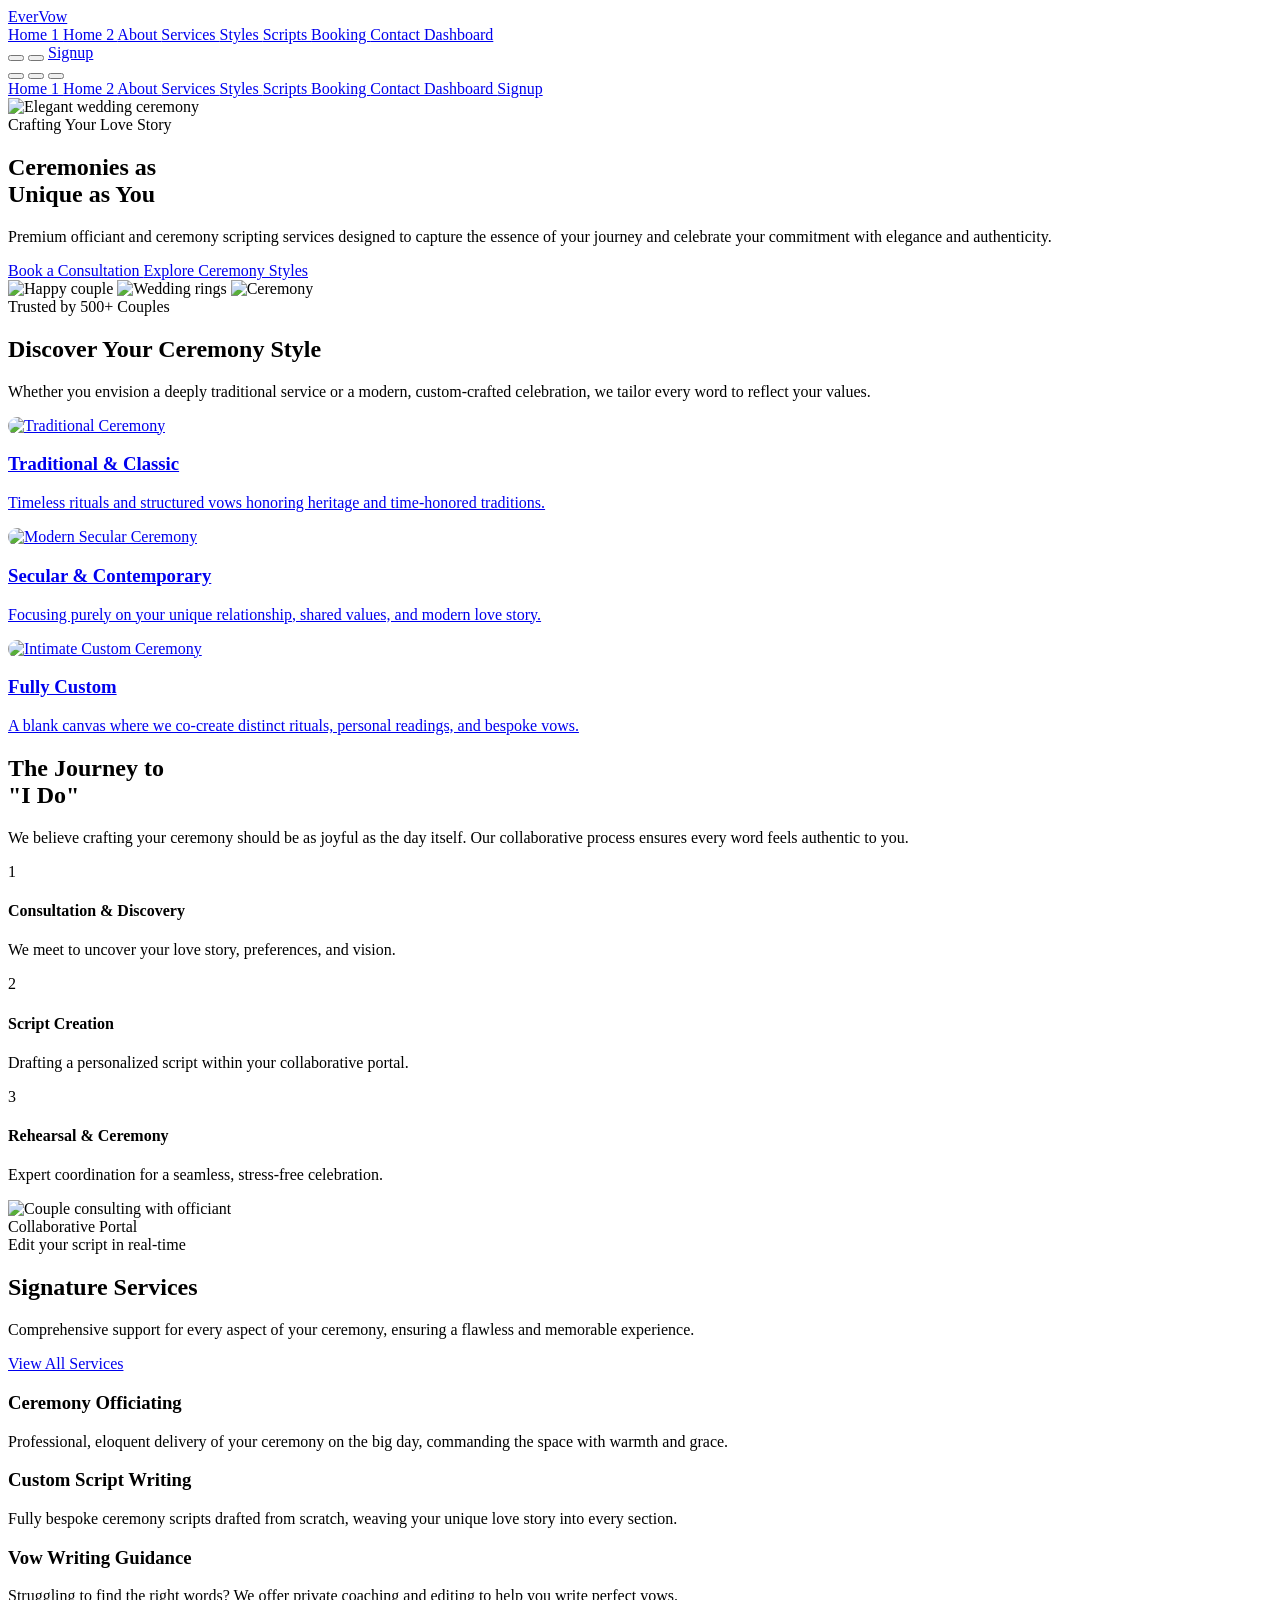
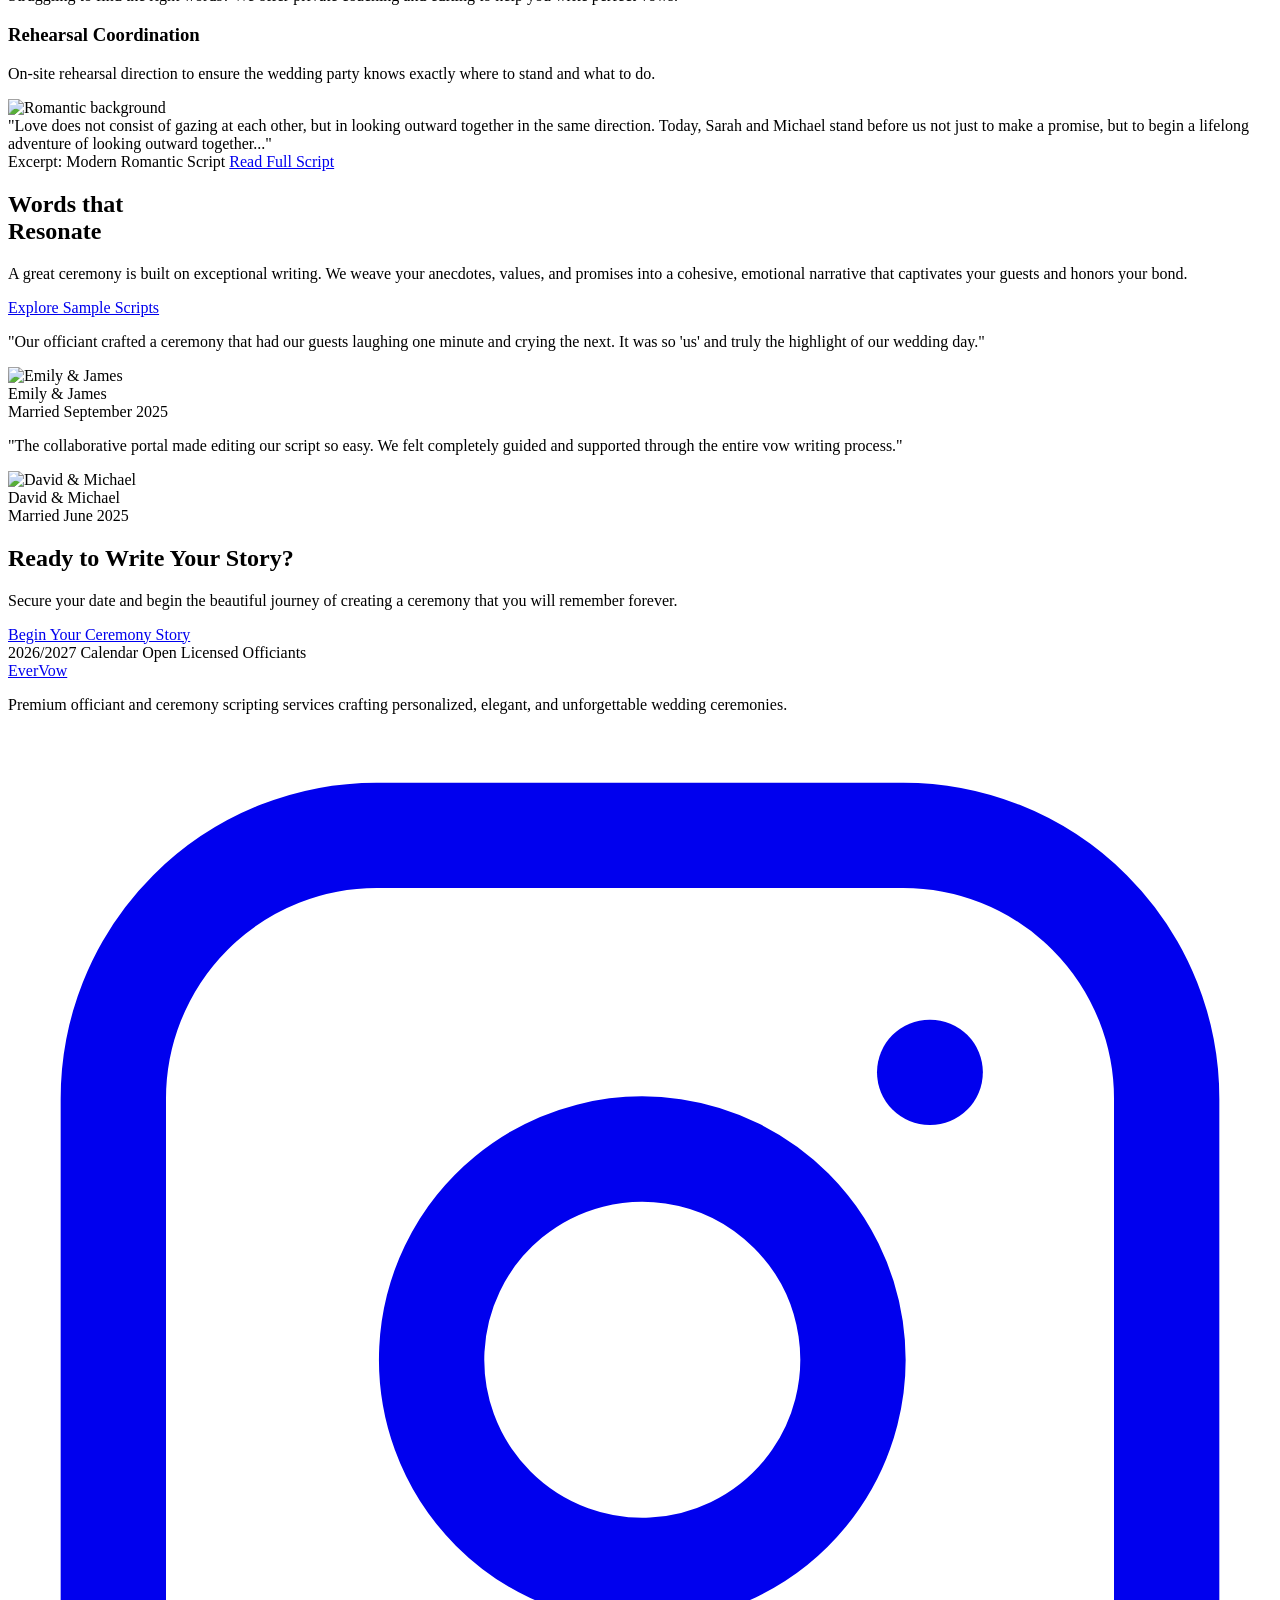
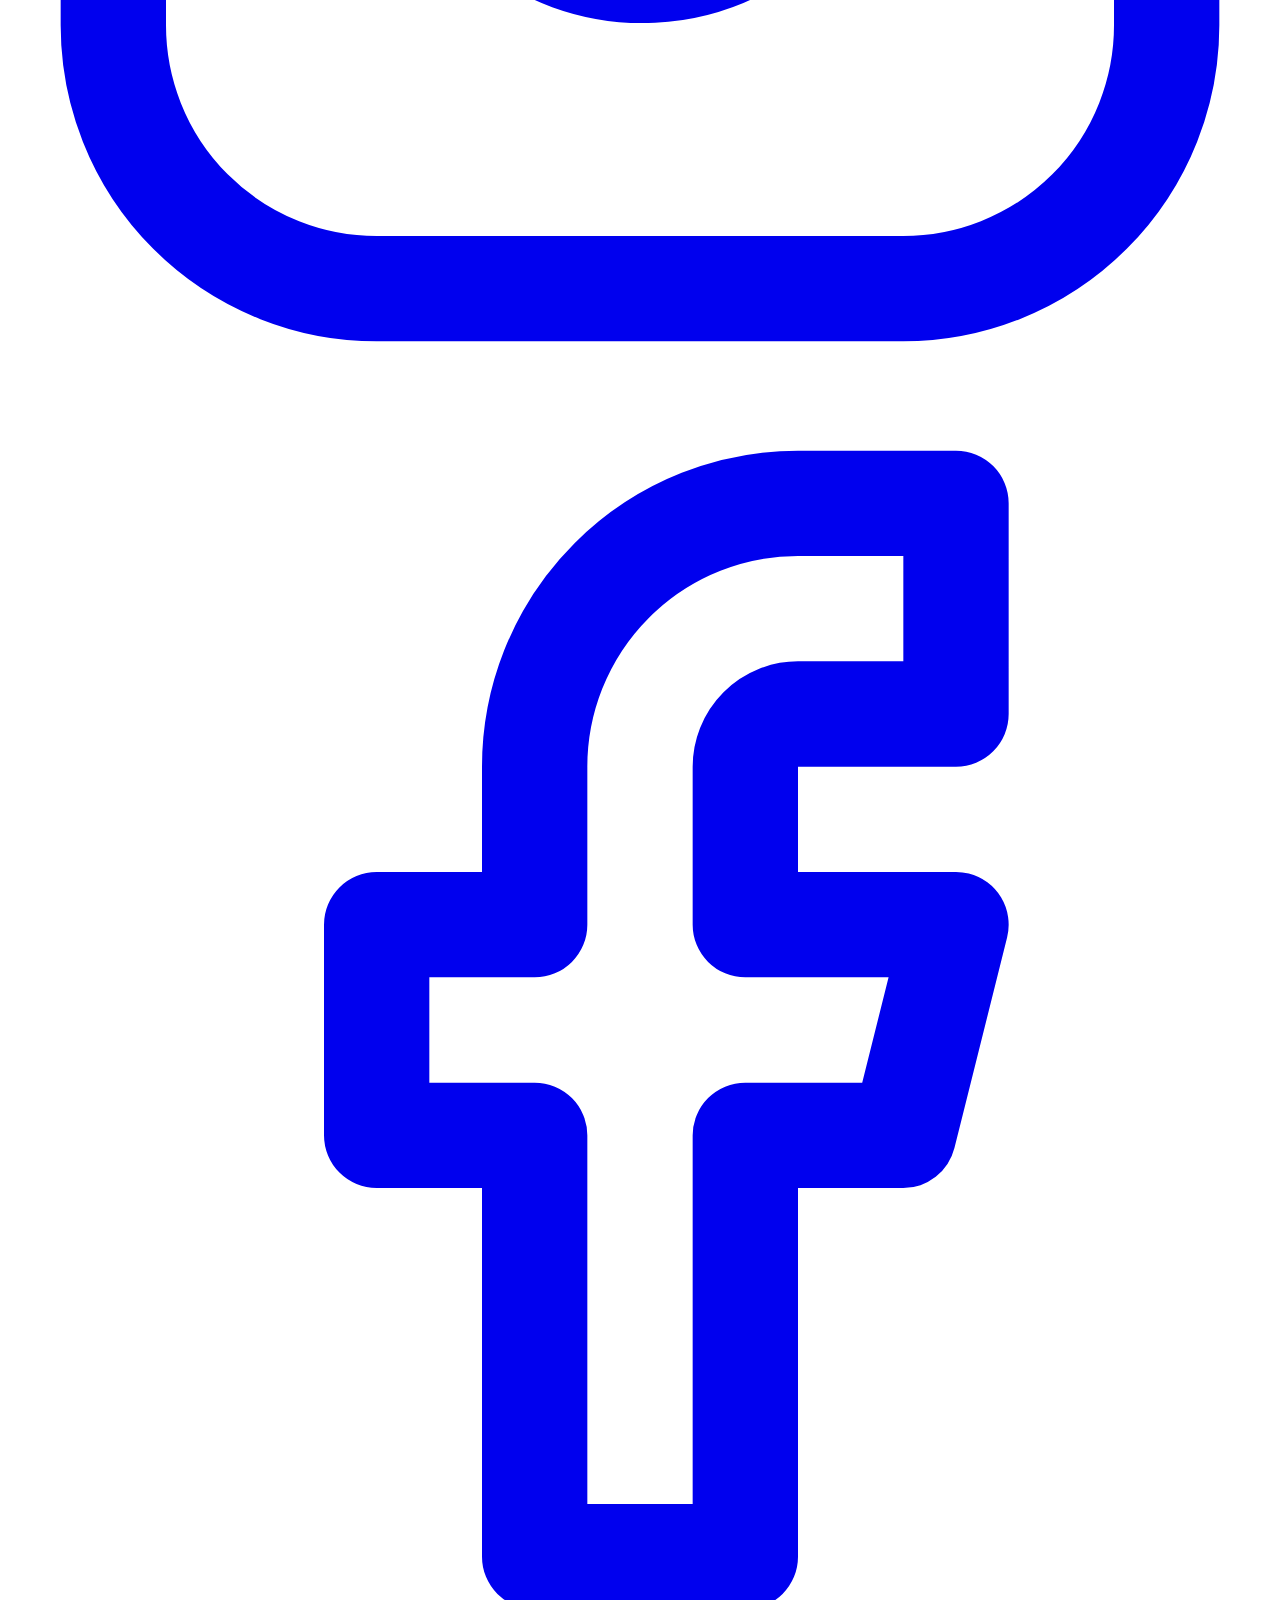
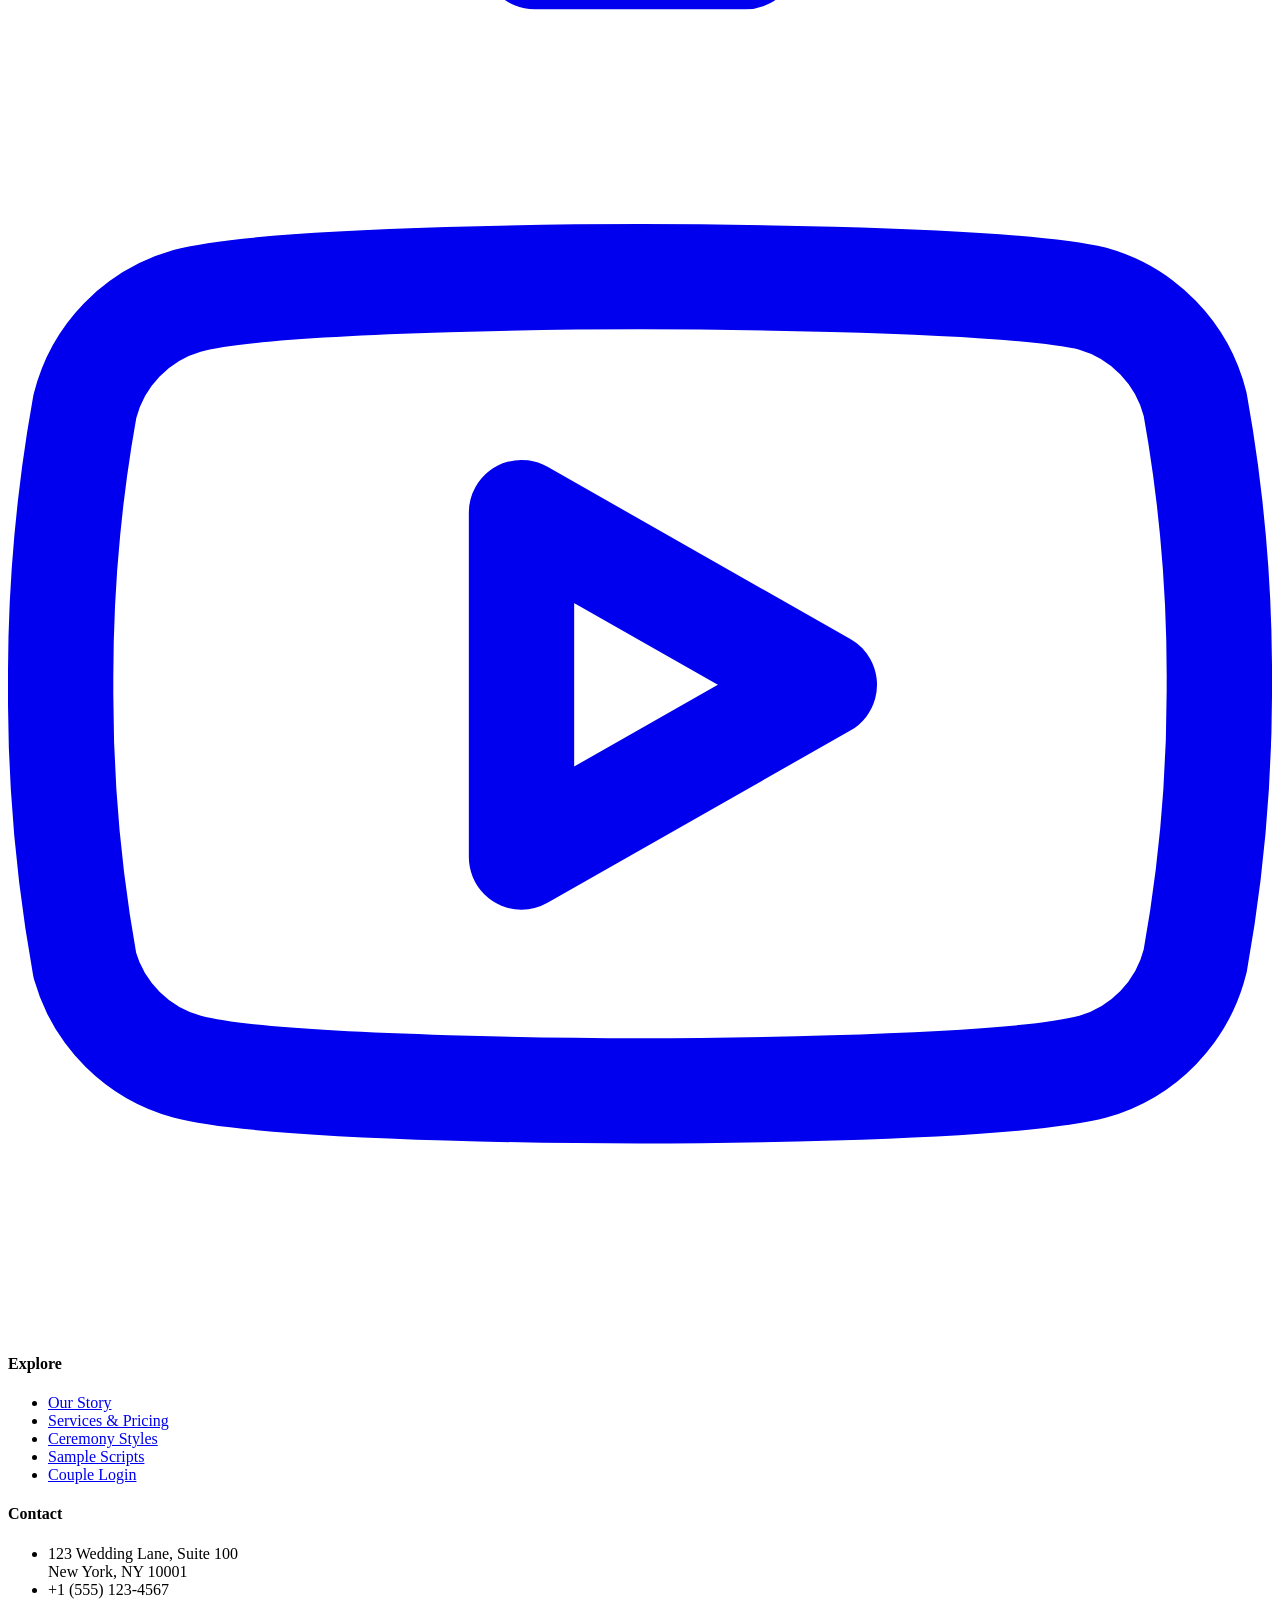
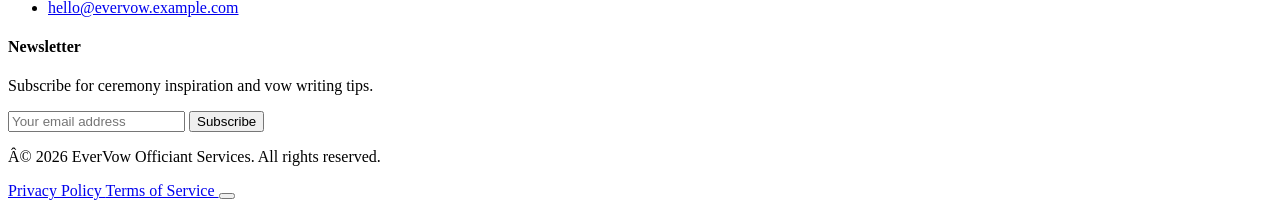
==== commit 95c7b1f3: "corrections" ====
--- a/index.html
+++ b/index.html
@@ -122,37 +122,37 @@
       </span>
      </a>
      <!-- Desktop Nav -->
-     <nav class="hidden lg:flex space-x-8 rtl:space-x-reverse items-center">
+     <nav class="hidden xl:flex space-x-8 rtl:space-x-reverse items-center">
       <a class="nav-link text-brand-primary dark:text-white" href="index.html">
        Home 1
       </a>
-      <a class="nav-link" href="pages/home-2.html">
+      <a class="nav-link" href="home-2.html">
        Home 2
       </a>
-      <a class="nav-link" href="pages/about.html">
+      <a class="nav-link" href="about.html">
        About
       </a>
-      <a class="nav-link" href="pages/services.html">
+      <a class="nav-link" href="services.html">
        Services
       </a>
-      <a class="nav-link" href="pages/ceremony-styles.html">
+      <a class="nav-link" href="ceremony-styles.html">
        Styles
       </a>
-      <a class="nav-link" href="pages/sample-scripts.html">
+      <a class="nav-link" href="sample-scripts.html">
        Scripts
       </a>
-      <a class="nav-link" href="pages/booking.html">
+      <a class="nav-link" href="booking.html">
        Booking
       </a>
-      <a class="nav-link" href="pages/contact.html">
+      <a class="nav-link" href="contact.html">
        Contact
       </a>
-      <a class="nav-link" href="pages/dashboard.html">
+      <a class="nav-link" href="dashboard.html">
        Dashboard
       </a>
      </nav>
      <!-- Actions -->
-     <div class="hidden lg:flex items-center space-x-4 rtl:space-x-reverse">
+     <div class="hidden xl:flex items-center space-x-4 rtl:space-x-reverse">
       <button aria-label="Toggle Dark Mode" class="theme-toggle w-10 h-10 rounded-full flex items-center justify-center border border-gray-200 dark:border-gray-700 hover:bg-gray-100 dark:hover:bg-gray-800 transition-colors">
        <i class="w-5 h-5" data-lucide="moon">
        </i>
@@ -161,12 +161,16 @@
        <i class="w-5 h-5" data-lucide="arrow-left-right">
        </i>
       </button>
-      <a class="btn-primary text-sm px-5 py-2" href="pages/signup.html">
+      <a class="btn-primary text-sm px-5 py-2" href="signup.html">
        Signup
       </a>
      </div>
      <!-- Mobile menu button -->
-     <div class="flex lg:hidden items-center gap-4">
+     <div class="flex xl:hidden items-center gap-4">
+       <button aria-label="Toggle RTL" class="rtl-toggle w-10 h-10 rounded-full flex items-center justify-center border border-gray-200 dark:border-gray-700 hover:bg-gray-100 dark:hover:bg-gray-800 transition-colors">
+        <i class="w-5 h-5" data-lucide="arrow-left-right">
+        </i>
+       </button>
       <button aria-label="Toggle Dark Mode" class="theme-toggle w-10 h-10 rounded-full flex items-center justify-center border border-gray-200 dark:border-gray-700 hover:bg-gray-100 dark:hover:bg-gray-800 transition-colors">
        <i class="w-5 h-5" data-lucide="moon">
        </i>
@@ -179,27 +183,37 @@
     </div>
    </div>
    <!-- Mobile Menu Panel -->
-   <div class="hidden lg:hidden bg-white dark:bg-gray-900 border-b border-gray-200 dark:border-gray-800" id="mobile-menu">
+      <!-- Mobile Menu -->
+   <div class="hidden xl:hidden bg-white dark:bg-gray-900 border-b border-gray-200 dark:border-gray-800" id="mobile-menu">
     <div class="px-2 pt-2 pb-3 space-y-1 sm:px-3">
      <a class="block px-3 py-2 rounded-md text-base font-medium text-brand-primary dark:text-white bg-gray-50 dark:bg-gray-800" href="index.html">
       Home 1
      </a>
-     <a class="block px-3 py-2 rounded-md text-base font-medium hover:bg-gray-50 dark:hover:bg-gray-800" href="pages/home-2.html">
+     <a class="block px-3 py-2 rounded-md text-base font-medium hover:bg-gray-50 dark:hover:bg-gray-800" href="home-2.html">
       Home 2
      </a>
-     <a class="block px-3 py-2 rounded-md text-base font-medium hover:bg-gray-50 dark:hover:bg-gray-800" href="pages/about.html">
+     <a class="block px-3 py-2 rounded-md text-base font-medium hover:bg-gray-50 dark:hover:bg-gray-800" href="about.html">
       About
      </a>
-     <a class="block px-3 py-2 rounded-md text-base font-medium hover:bg-gray-50 dark:hover:bg-gray-800" href="pages/services.html">
+     <a class="block px-3 py-2 rounded-md text-base font-medium hover:bg-gray-50 dark:hover:bg-gray-800" href="services.html">
       Services
      </a>
-     <a class="block px-3 py-2 rounded-md text-base font-medium hover:bg-gray-50 dark:hover:bg-gray-800" href="pages/booking.html">
+     <a class="block px-3 py-2 rounded-md text-base font-medium hover:bg-gray-50 dark:hover:bg-gray-800" href="ceremony-styles.html">
+      Styles
+     </a>
+     <a class="block px-3 py-2 rounded-md text-base font-medium hover:bg-gray-50 dark:hover:bg-gray-800" href="sample-scripts.html">
+      Scripts
+     </a>
+     <a class="block px-3 py-2 rounded-md text-base font-medium hover:bg-gray-50 dark:hover:bg-gray-800" href="booking.html">
       Booking
      </a>
-     <a class="block px-3 py-2 rounded-md text-base font-medium hover:bg-gray-50 dark:hover:bg-gray-800" href="pages/dashboard.html">
+     <a class="block px-3 py-2 rounded-md text-base font-medium hover:bg-gray-50 dark:hover:bg-gray-800" href="contact.html">
+      Contact
+     </a>
+     <a class="block px-3 py-2 rounded-md text-base font-medium hover:bg-gray-50 dark:hover:bg-gray-800" href="dashboard.html">
       Dashboard
      </a>
-     <a class="block px-3 py-2 mt-4 text-center btn-primary w-full" href="pages/signup.html">
+     <a class="block px-3 py-2 mt-4 text-center btn-primary w-full" href="signup.html">
       Signup
      </a>
     </div>
@@ -231,10 +245,10 @@
        Premium officiant and ceremony scripting services designed to capture the essence of your journey and celebrate your commitment with elegance and authenticity.
       </p>
       <div class="flex flex-col sm:flex-row gap-4">
-       <a class="btn-primary" href="pages/booking.html">
+       <a class="btn-primary" href="booking.html">
         Book a Consultation
        </a>
-       <a class="btn-secondary bg-white/50 backdrop-blur-sm dark:bg-transparent" href="pages/ceremony-styles.html">
+       <a class="btn-secondary bg-white/50 backdrop-blur-sm dark:bg-transparent" href="ceremony-styles.html">
         Explore Ceremony Styles
        </a>
       </div>
@@ -268,7 +282,7 @@
      </div>
      <div class="gap-8 flex flex-wrap justify-center">
       <!-- Style 1 -->
-      <a class="group card block w-full md:w-[calc(50%-1rem)] lg:w-[calc(33.333%-1.5rem)]" data-aos="fade-up" data-aos-delay="100" href="pages/ceremony-styles.html">
+      <a class="group card block w-full md:w-[calc(50%-1rem)] lg:w-[calc(33.333%-1.5rem)]" data-aos="fade-up" data-aos-delay="100" href="ceremony-styles.html">
        <div class="img-zoom-container h-64">
         <img alt="Traditional Ceremony" src="https://images.pexels.com/photos/6609816/pexels-photo-6609816.jpeg"/>
        </div>
@@ -282,7 +296,7 @@
        </div>
       </a>
       <!-- Style 2 -->
-      <a class="group card block w-full md:w-[calc(50%-1rem)] lg:w-[calc(33.333%-1.5rem)]" data-aos="fade-up" data-aos-delay="200" href="pages/ceremony-styles.html">
+      <a class="group card block w-full md:w-[calc(50%-1rem)] lg:w-[calc(33.333%-1.5rem)]" data-aos="fade-up" data-aos-delay="200" href="ceremony-styles.html">
        <div class="img-zoom-container h-64">
         <img alt="Modern Secular Ceremony" src="https://images.unsplash.com/photo-1515934751635-c81c6bc9a2d8?auto=format&amp;fit=crop&amp;w=800&amp;q=80"/>
        </div>
@@ -296,7 +310,7 @@
        </div>
       </a>
       <!-- Style 3 -->
-      <a class="group card block w-full md:w-[calc(50%-1rem)] lg:w-[calc(33.333%-1.5rem)]" data-aos="fade-up" data-aos-delay="300" href="pages/ceremony-styles.html">
+      <a class="group card block w-full md:w-[calc(50%-1rem)] lg:w-[calc(33.333%-1.5rem)]" data-aos="fade-up" data-aos-delay="300" href="ceremony-styles.html">
        <div class="img-zoom-container h-64">
         <img alt="Intimate Custom Ceremony" src="https://images.unsplash.com/photo-1606800052052-a08af7148866?auto=format&amp;fit=crop&amp;w=800&amp;q=80"/>
        </div>
@@ -374,7 +388,7 @@
        <div class="absolute -bottom-6 -left-6 w-48 h-48 bg-brand-light/30 rounded-full blur-2xl z-0">
        </div>
        <!-- Floating Card -->
-       <div class="absolute -bottom-8 -right-8 bg-white dark:bg-gray-800 p-6 rounded-xl shadow-xl z-20 max-w-xs animate-bounce" style="animation-duration: 3s;">
+       <div class="absolute -bottom-6 right-4 lg:-bottom-8 lg:-right-8 bg-white dark:bg-gray-800 p-6 rounded-xl shadow-xl z-20 max-w-xs animate-bounce" style="animation-duration: 3s;">
         <div class="flex items-center gap-4">
          <i class="text-brand-primary w-8 h-8" data-lucide="edit-3">
          </i>
@@ -382,7 +396,7 @@
           <div class="font-medium text-gray-900 dark:text-white">
            Collaborative Portal
           </div>
-          <div class="text-xs text-gray-500">
+          <div class="text-xs text-gray-500 dark:text-gray-400">
            Edit your script in real-time
           </div>
          </div>
@@ -395,7 +409,7 @@
    <!-- SECTION 4: Signature Services -->
    <section class="py-24 bg-white dark:bg-gray-800 border-t border-gray-100 dark:border-gray-700">
     <div class="max-w-7xl mx-auto px-4 sm:px-6 lg:px-8">
-     <div class="flex flex-col md:flex-row justify-between items-end mb-16 gap-6" data-aos="fade-up">
+     <div class="flex flex-col md:flex-row justify-between items-start md:items-end mb-16 gap-6" data-aos="fade-up">
       <div class="max-w-2xl">
        <h2 class="text-3xl md:text-4xl font-serif text-gray-900 dark:text-white mb-4">
         Signature Services
@@ -404,7 +418,7 @@
         Comprehensive support for every aspect of your ceremony, ensuring a flawless and memorable experience.
        </p>
       </div>
-      <a class="btn-secondary whitespace-nowrap" href="pages/services.html">
+      <a class="btn-secondary whitespace-nowrap self-center md:self-auto" href="services.html">
        View All Services
       </a>
      </div>
@@ -471,7 +485,7 @@
          <span class="text-sm uppercase tracking-wider font-medium text-white/80">
           Excerpt: Modern Romantic Script
          </span>
-         <a class="text-brand-secondary hover:text-white transition-colors text-sm font-medium flex items-center gap-2" href="pages/sample-scripts.html">
+         <a class="text-brand-secondary hover:text-white transition-colors text-sm font-medium flex items-center gap-2 shrink-0 whitespace-nowrap" href="sample-scripts.html">
           Read Full Script
           <i class="w-4 h-4" data-lucide="arrow-right">
           </i>
@@ -488,7 +502,7 @@
        <p class="text-white/80 mb-8 text-lg font-light">
         A great ceremony is built on exceptional writing. We weave your anecdotes, values, and promises into a cohesive, emotional narrative that captivates your guests and honors your bond.
        </p>
-       <a class="btn-primary bg-white text-brand-primary hover:bg-gray-100" href="pages/sample-scripts.html">
+       <a class="btn-primary bg-white text-brand-primary hover:bg-gray-100" href="sample-scripts.html">
         Explore Sample Scripts
        </a>
       </div>
@@ -500,7 +514,7 @@
     <div class="max-w-7xl mx-auto px-4 sm:px-6 lg:px-8">
      <!-- Testimonials -->
      <div class="grid grid-cols-1 md:grid-cols-2 gap-8 mb-20">
-      <div class="card p-8 bg-white dark:bg-gray-900" data-aos="fade-up" data-aos-delay="100">
+      <div class="card p-8 bg-white dark:bg-gray-900 flex flex-col" data-aos="fade-up" data-aos-delay="100">
        <div class="flex gap-1 text-brand-secondary mb-4">
         <i class="w-5 h-5 fill-current" data-lucide="star">
         </i>
@@ -513,7 +527,7 @@
         <i class="w-5 h-5 fill-current" data-lucide="star">
         </i>
        </div>
-       <p class="text-gray-600 dark:text-gray-300 italic mb-6">
+       <p class="text-gray-600 dark:text-gray-300 italic mb-6 flex-grow">
         "Our officiant crafted a ceremony that had our guests laughing one minute and crying the next. It was so 'us' and truly the highlight of our wedding day."
        </p>
        <div class="flex items-center gap-4">
@@ -522,13 +536,13 @@
          <div class="font-medium text-gray-900 dark:text-white">
           Emily &amp; James
          </div>
-         <div class="text-xs text-gray-500">
+         <div class="text-xs text-gray-500 dark:text-gray-400">
           Married September 2025
          </div>
         </div>
        </div>
       </div>
-      <div class="card p-8 bg-white dark:bg-gray-900" data-aos="fade-up" data-aos-delay="200">
+      <div class="card p-8 bg-white dark:bg-gray-900 flex flex-col" data-aos="fade-up" data-aos-delay="200">
        <div class="flex gap-1 text-brand-secondary mb-4">
         <i class="w-5 h-5 fill-current" data-lucide="star">
         </i>
@@ -541,7 +555,7 @@
         <i class="w-5 h-5 fill-current" data-lucide="star">
         </i>
        </div>
-       <p class="text-gray-600 dark:text-gray-300 italic mb-6">
+       <p class="text-gray-600 dark:text-gray-300 italic mb-6 flex-grow">
         "The collaborative portal made editing our script so easy. We felt completely guided and supported through the entire vow writing process."
        </p>
        <div class="flex items-center gap-4">
@@ -550,7 +564,7 @@
          <div class="font-medium text-gray-900 dark:text-white">
           David &amp; Michael
          </div>
-         <div class="text-xs text-gray-500">
+         <div class="text-xs text-gray-500 dark:text-gray-400">
           Married June 2025
          </div>
         </div>
@@ -567,7 +581,7 @@
       <p class="text-lg text-gray-600 dark:text-gray-400 mb-10">
        Secure your date and begin the beautiful journey of creating a ceremony that you will remember forever.
       </p>
-      <a class="btn-primary text-lg px-10 py-4 shadow-xl hover:shadow-2xl" href="pages/booking.html">
+      <a class="btn-primary text-lg px-6 md:px-10 py-4 shadow-xl hover:shadow-2xl whitespace-nowrap" href="booking.html">
        Begin Your Ceremony Story
       </a>
       <div class="mt-6 flex justify-center items-center gap-6 text-sm text-gray-500 dark:text-gray-400">
@@ -603,7 +617,7 @@
        Premium officiant and ceremony scripting services crafting personalized, elegant, and unforgettable wedding ceremonies.
       </p>
       <div class="flex gap-4">
-       <a aria-label="Instagram" class="text-gray-400 hover:text-brand-primary transition-colors" href="#">
+       <a aria-label="Instagram" class="text-[#E1306C] hover:opacity-80 transition-colors" href="#">
         <svg class="w-5 h-5" fill="none" stroke="currentColor" stroke-linecap="round" stroke-linejoin="round" stroke-width="2" viewbox="0 0 24 24">
          <rect height="20" rx="5" ry="5" width="20" x="2" y="2">
          </rect>
@@ -613,13 +627,13 @@
          </line>
         </svg>
        </a>
-       <a aria-label="Facebook" class="text-gray-400 hover:text-brand-primary transition-colors" href="#">
+       <a aria-label="Facebook" class="text-[#1877F2] hover:opacity-80 transition-colors" href="#">
         <svg class="w-5 h-5" fill="none" stroke="currentColor" stroke-linecap="round" stroke-linejoin="round" stroke-width="2" viewbox="0 0 24 24">
          <path d="M18 2h-3a5 5 0 0 0-5 5v3H7v4h3v8h4v-8h3l1-4h-4V7a1 1 0 0 1 1-1h3z">
          </path>
         </svg>
        </a>
-       <a aria-label="YouTube" class="text-gray-400 hover:text-brand-primary transition-colors" href="#">
+       <a aria-label="YouTube" class="text-[#FF0000] hover:opacity-80 transition-colors" href="#">
         <svg class="w-5 h-5" fill="none" stroke="currentColor" stroke-linecap="round" stroke-linejoin="round" stroke-width="2" viewbox="0 0 24 24">
          <path d="M22.54 6.42a2.78 2.78 0 0 0-1.94-2C18.88 4 12 4 12 4s-6.88 0-8.6.46a2.78 2.78 0 0 0-1.94 2A29 29 0 0 0 1 11.75a29 29 0 0 0 .46 5.33A2.78 2.78 0 0 0 3.4 19c1.72.46 8.6.46 8.6.46s6.88 0 8.6-.46a2.78 2.78 0 0 0 1.94-2 29 29 0 0 0 .46-5.25 29 29 0 0 0-.46-5.33z">
          </path>
@@ -636,27 +650,27 @@
       </h4>
       <ul class="space-y-3 text-sm">
        <li>
-        <a class="text-gray-600 dark:text-gray-400 hover:text-brand-primary dark:hover:text-white transition-colors" href="pages/about.html">
+        <a class="text-gray-600 dark:text-gray-400 hover:text-brand-primary dark:hover:text-white transition-colors" href="about.html">
          Our Story
         </a>
        </li>
        <li>
-        <a class="text-gray-600 dark:text-gray-400 hover:text-brand-primary dark:hover:text-white transition-colors" href="pages/services.html">
+        <a class="text-gray-600 dark:text-gray-400 hover:text-brand-primary dark:hover:text-white transition-colors" href="services.html">
          Services &amp; Pricing
         </a>
        </li>
        <li>
-        <a class="text-gray-600 dark:text-gray-400 hover:text-brand-primary dark:hover:text-white transition-colors" href="pages/ceremony-styles.html">
+        <a class="text-gray-600 dark:text-gray-400 hover:text-brand-primary dark:hover:text-white transition-colors" href="ceremony-styles.html">
          Ceremony Styles
         </a>
        </li>
        <li>
-        <a class="text-gray-600 dark:text-gray-400 hover:text-brand-primary dark:hover:text-white transition-colors" href="pages/sample-scripts.html">
+        <a class="text-gray-600 dark:text-gray-400 hover:text-brand-primary dark:hover:text-white transition-colors" href="sample-scripts.html">
          Sample Scripts
         </a>
        </li>
        <li>
-        <a class="text-gray-600 dark:text-gray-400 hover:text-brand-primary dark:hover:text-white transition-colors" href="pages/login.html">
+        <a class="text-gray-600 dark:text-gray-400 hover:text-brand-primary dark:hover:text-white transition-colors" href="login.html">
          Couple Login
         </a>
        </li>
@@ -711,7 +725,7 @@
     </div>
     <div class="border-t border-gray-200 dark:border-gray-800 pt-8 flex flex-col md:flex-row justify-between items-center gap-4 text-xs text-gray-500 dark:text-gray-400">
      <p>
-      © 2026 EverVow Officiant Services. All rights reserved.
+      Â© 2026 EverVow Officiant Services. All rights reserved.
      </p>
      <div class="flex gap-4 items-center">
       <a class="hover:text-brand-primary transition-colors" href="#">
@@ -736,3 +750,6 @@
   </script>
  </body>
 </html>
+
+
+
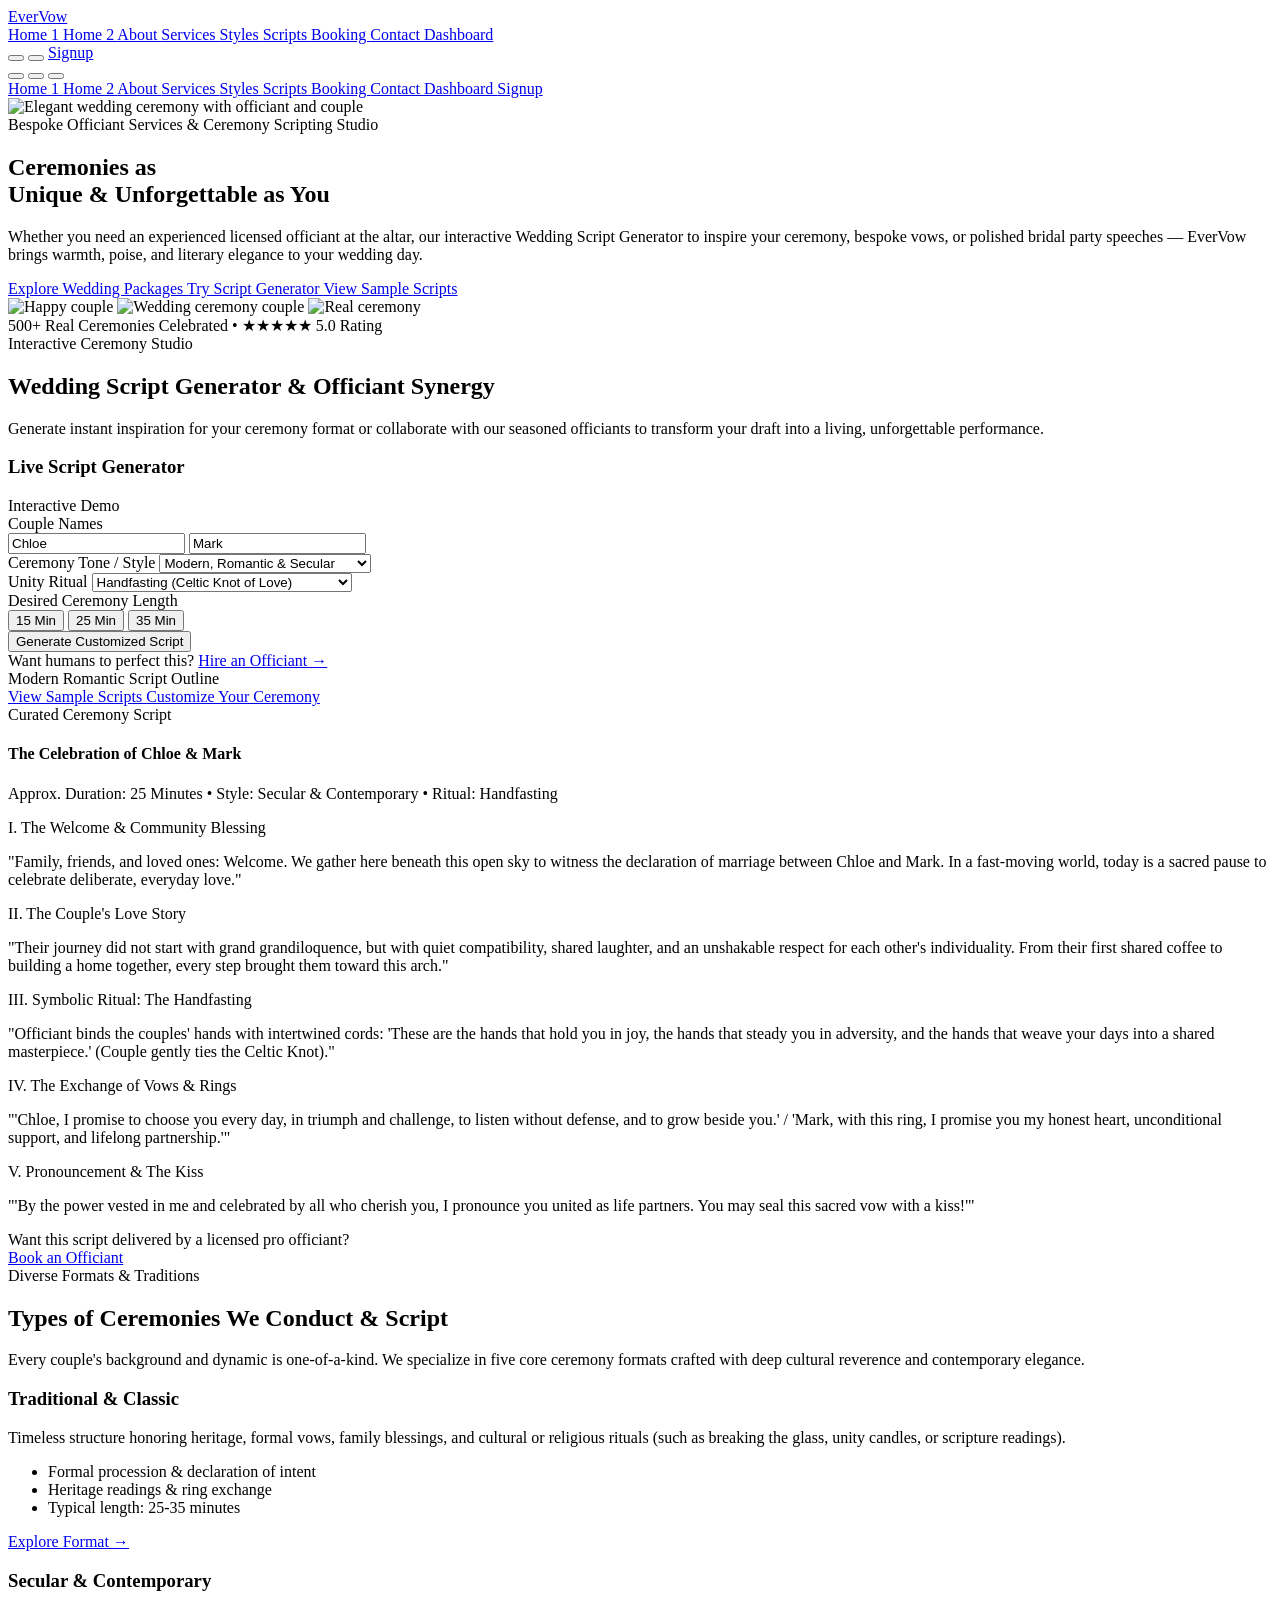
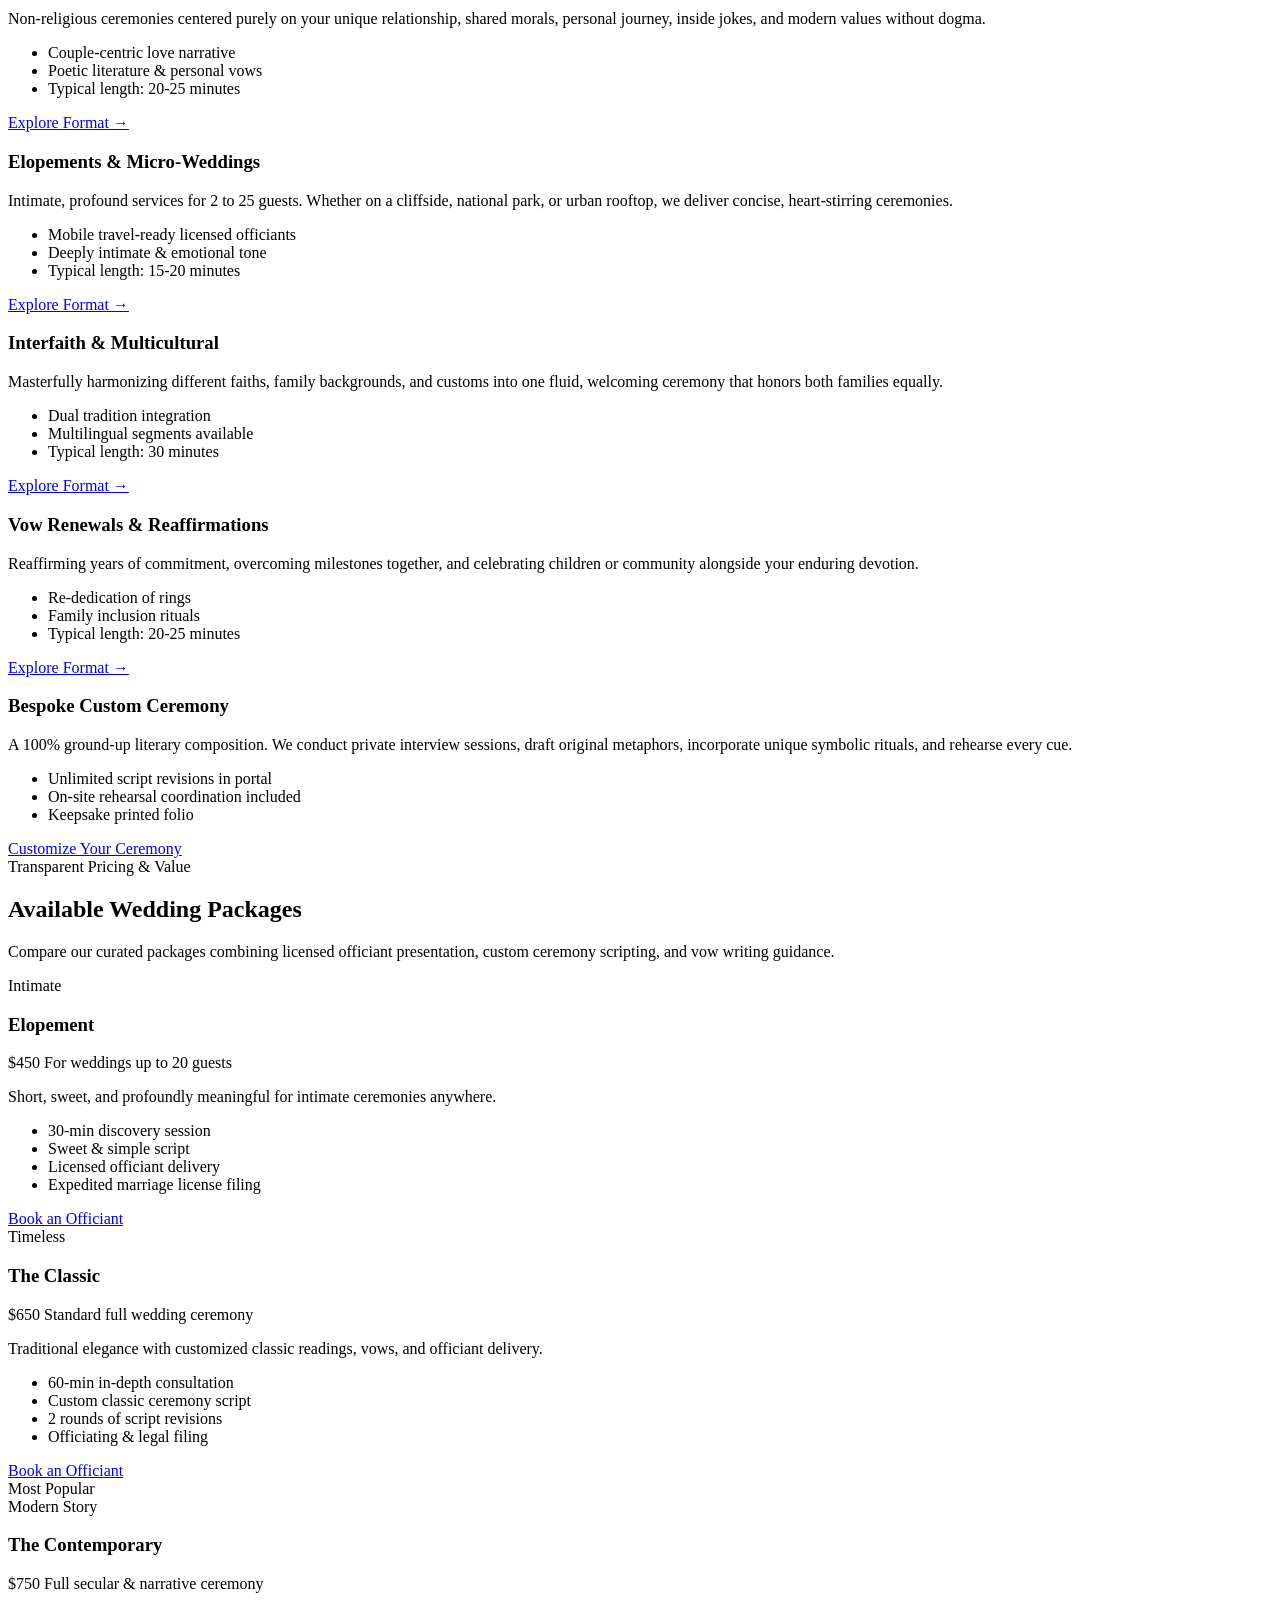
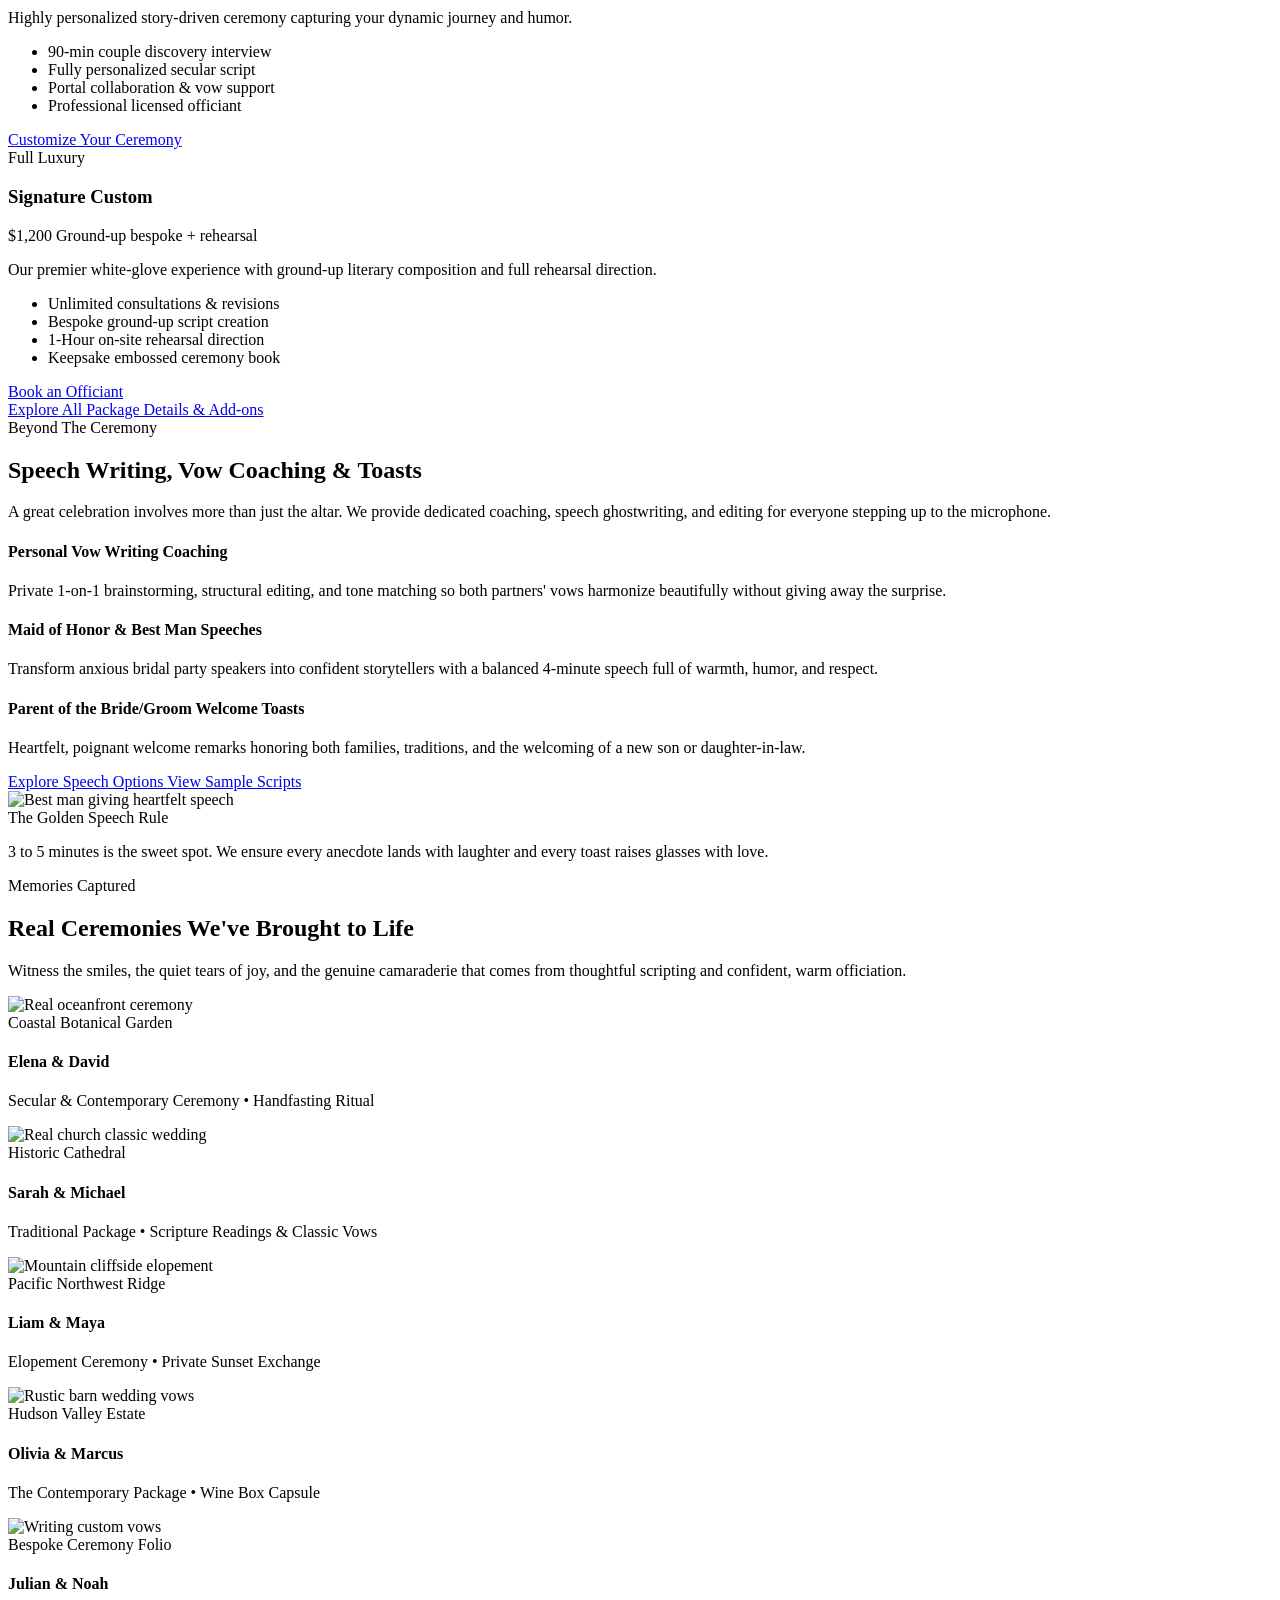
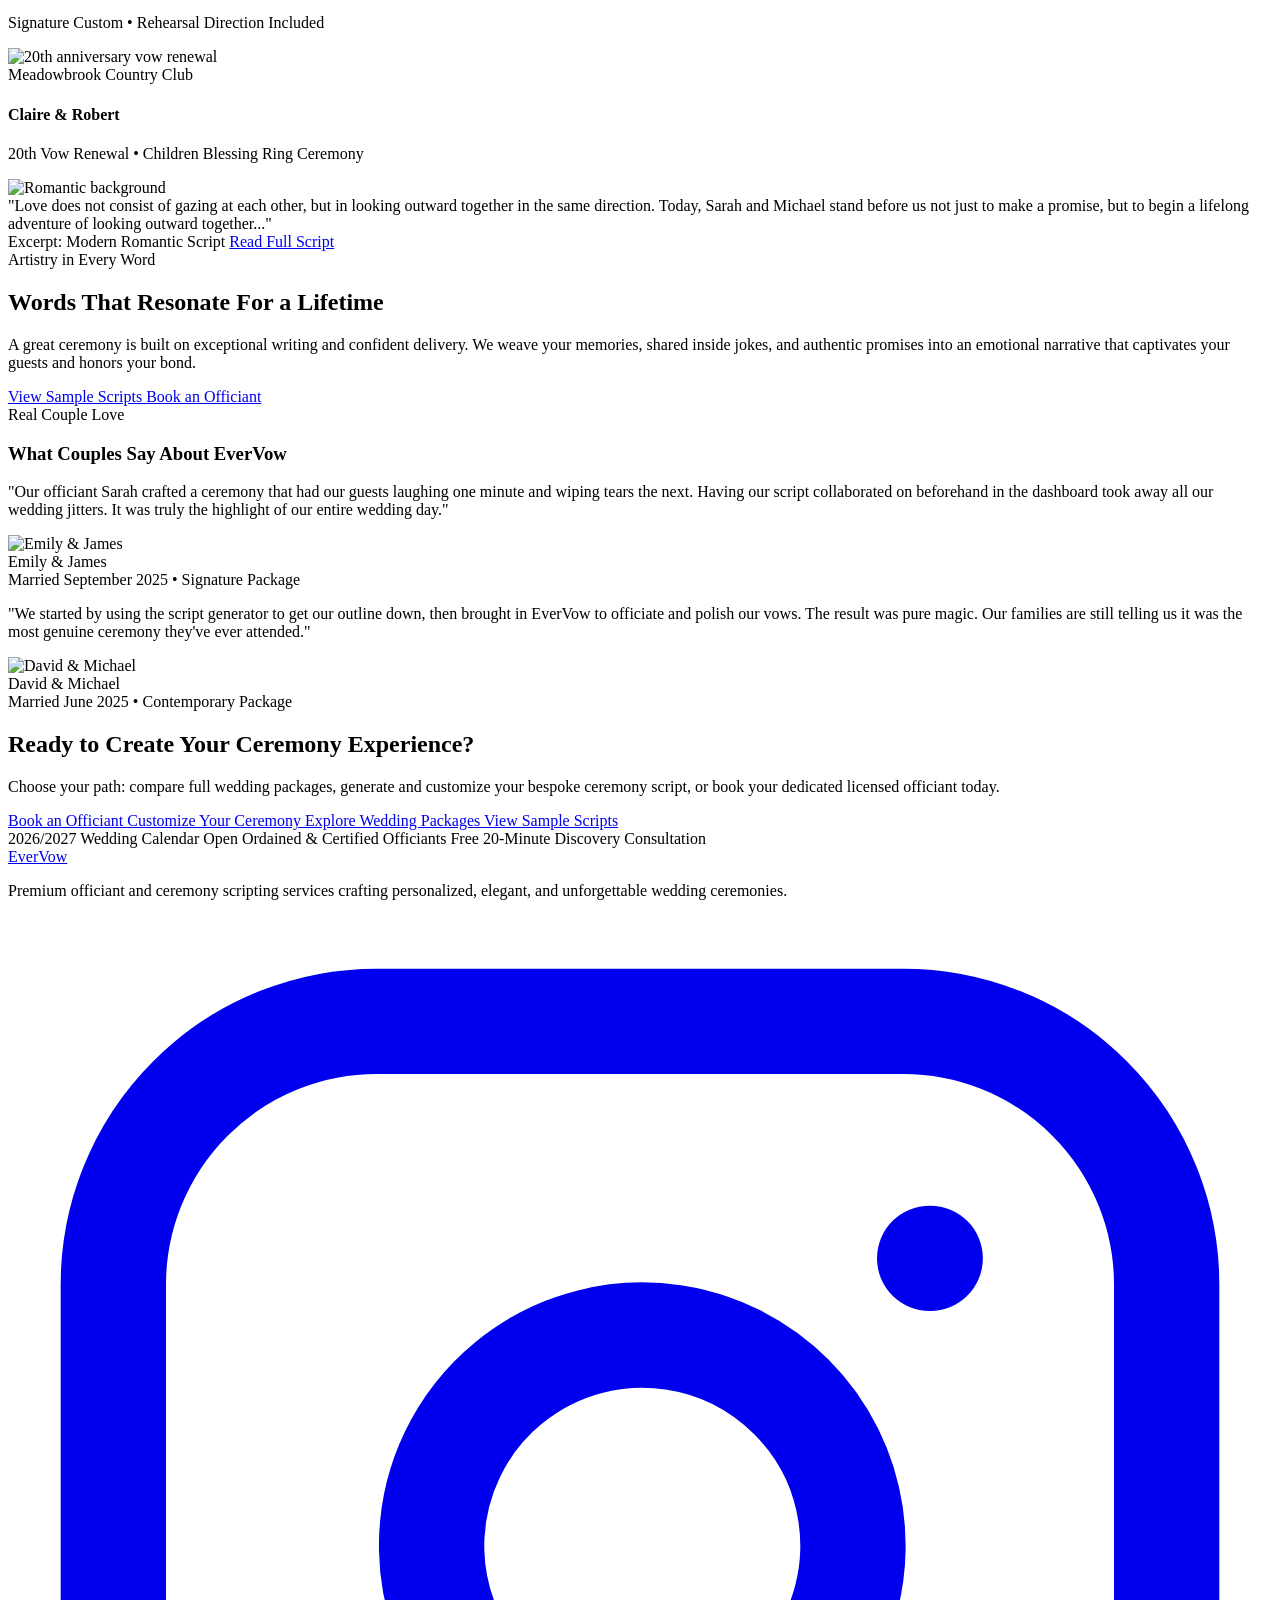
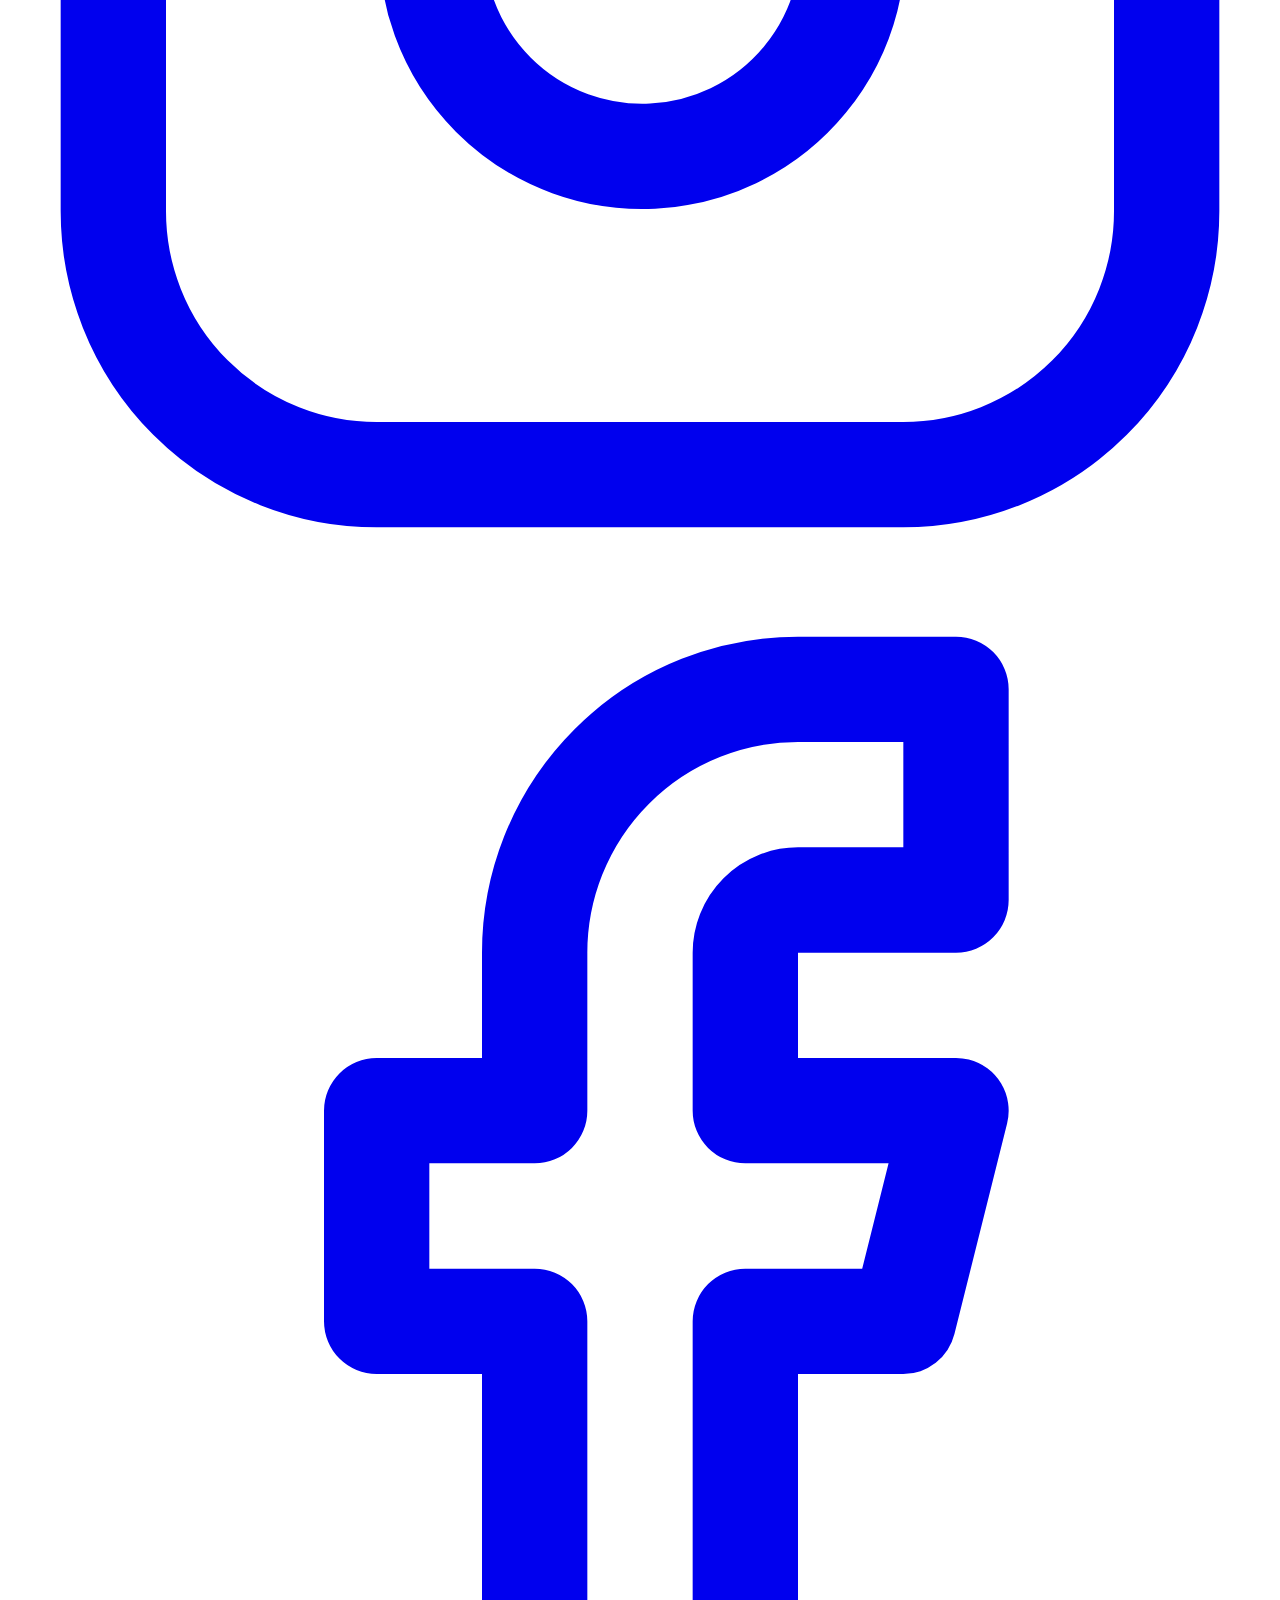
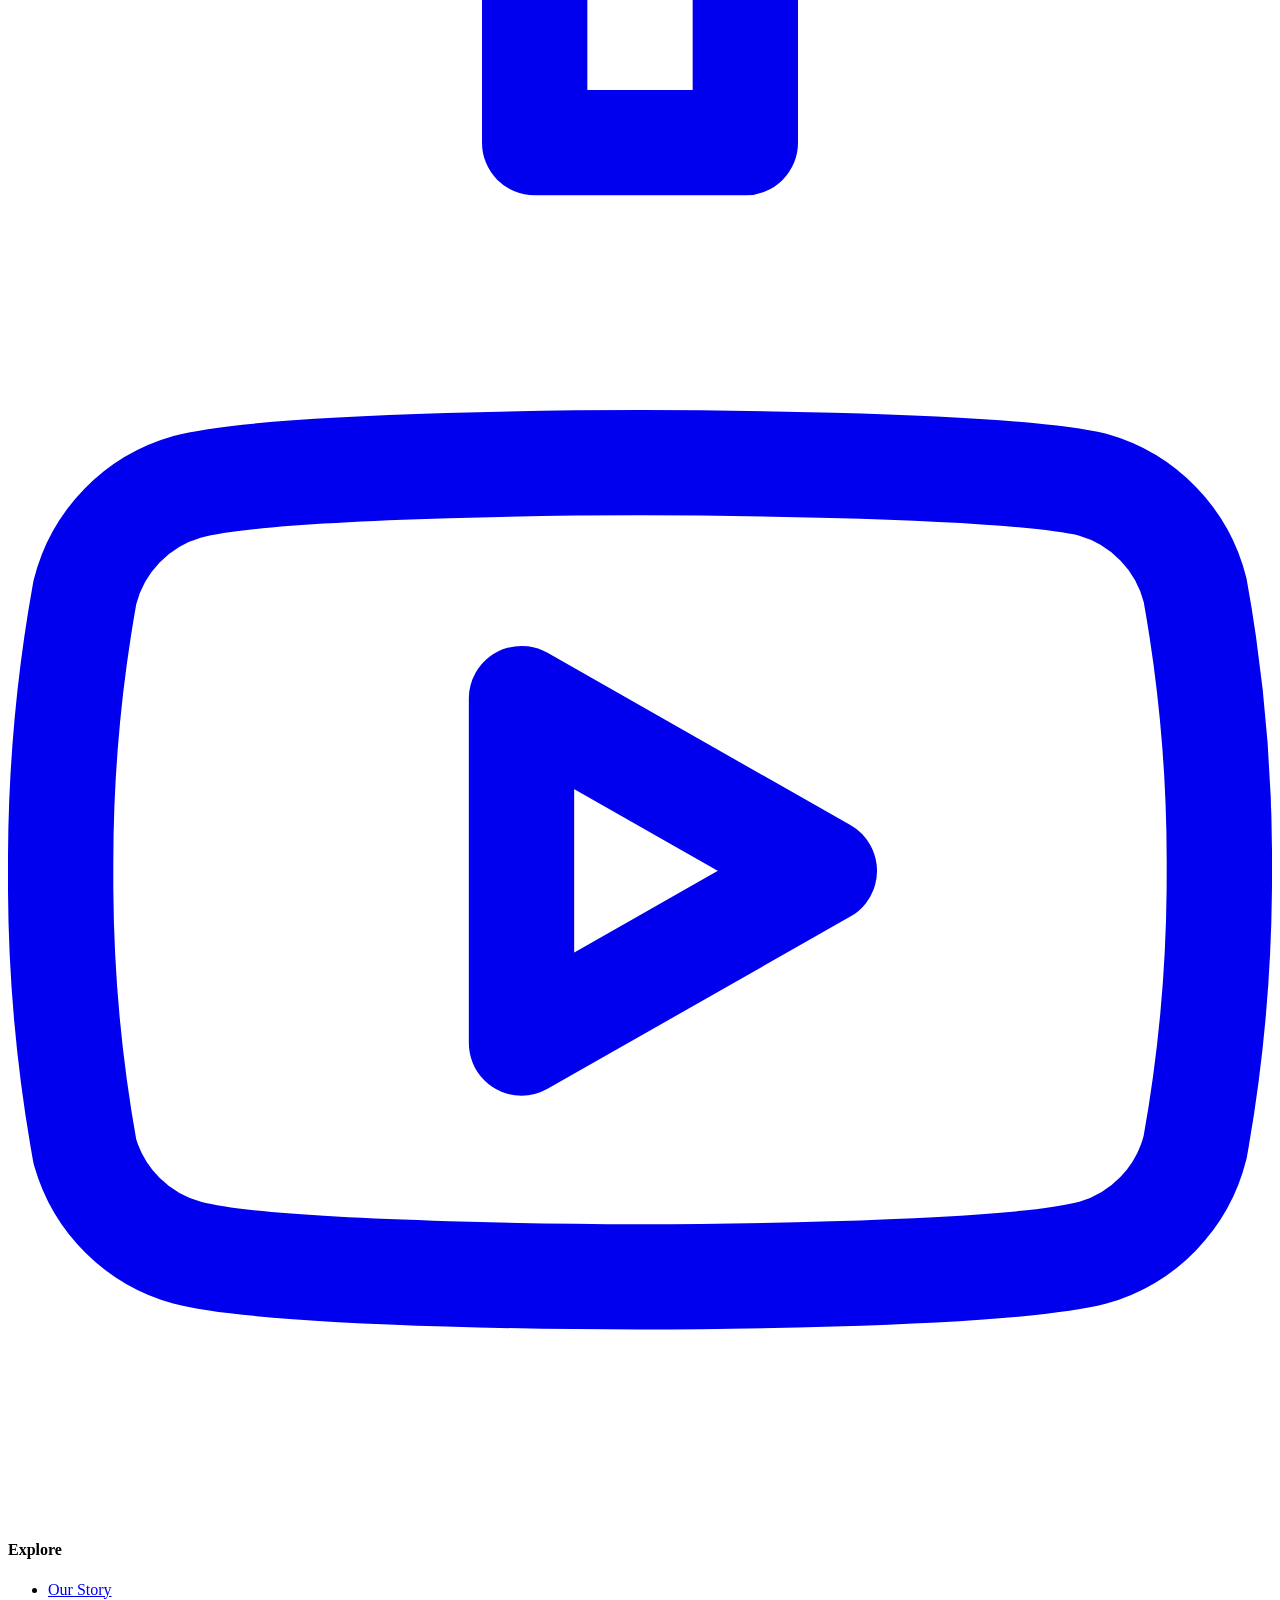
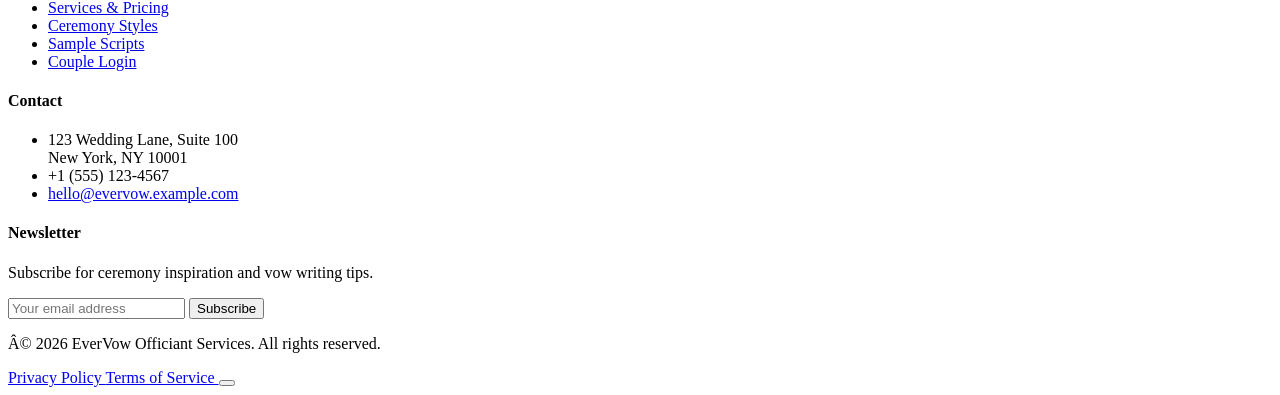
==== commit 6edd26bd: "changes" ====
--- a/index.html
+++ b/index.html
@@ -220,386 +220,818 @@
    </div>
   </header>
   <main class="pt-20">
-   <!-- SECTION 1: Premium Hero -->
-   <section class="relative min-h-[90vh] flex items-center overflow-hidden">
-    <!-- Background Image -->
-    <div class="absolute inset-0 z-0">
-     <img alt="Elegant wedding ceremony" class="w-full h-full object-cover object-center brightness-[0.85] dark:brightness-[0.4]" src="https://images.unsplash.com/photo-1511285560929-80b456fea0bc?auto=format&amp;fit=crop&amp;q=80&amp;w=2000"/>
-     <div class="absolute inset-0 bg-gradient-to-r from-theme-bg/90 via-theme-bg/60 to-transparent dark:from-gray-900/95 dark:via-gray-900/70">
-     </div>
-    </div>
-    <div class="relative z-10 max-w-7xl mx-auto px-4 sm:px-6 lg:px-8 w-full">
-     <div class="max-w-2xl" data-aos="fade-up">
-      <span class="text-brand-primary dark:text-brand-light font-medium tracking-widest uppercase text-sm mb-4 block">
-       Crafting Your Love Story
-      </span>
-      <h1 class="text-5xl md:text-6xl lg:text-7xl font-serif font-medium leading-tight mb-6 text-gray-900 dark:text-white">
-       Ceremonies as
-       <br/>
-       <span class="italic text-brand-primary dark:text-brand-light">
-        Unique
+    <!-- SECTION 1: Premium Hero -->
+    <section class="relative min-h-[92vh] flex items-center overflow-hidden">
+     <!-- Background Image -->
+     <div class="absolute inset-0 z-0">
+      <img alt="Elegant wedding ceremony with officiant and couple" class="w-full h-full object-cover object-center brightness-[0.85] dark:brightness-[0.4]" src="https://images.unsplash.com/photo-1511285560929-80b456fea0bc?auto=format&amp;fit=crop&amp;q=80&amp;w=2000"/>
+      <div class="absolute inset-0 bg-gradient-to-r from-theme-bg/95 via-theme-bg/80 to-theme-bg/30 dark:from-gray-900/95 dark:via-gray-900/80 dark:to-transparent">
+      </div>
+     </div>
+     <div class="relative z-10 max-w-7xl mx-auto px-4 sm:px-6 lg:px-8 w-full py-12 md:py-20">
+      <div class="max-w-3xl" data-aos="fade-up">
+       <div class="inline-flex items-center gap-2 px-3 py-1.5 rounded-full bg-brand-primary/10 dark:bg-brand-light/10 text-brand-primary dark:text-brand-light text-xs font-semibold uppercase tracking-widest mb-6">
+        <i class="w-4 h-4" data-lucide="sparkles"></i>
+        Bespoke Officiant Services &amp; Ceremony Scripting Studio
+       </div>
+       <h1 class="text-4xl sm:text-5xl md:text-6xl lg:text-7xl font-serif font-medium leading-tight mb-6 text-gray-900 dark:text-white">
+        Ceremonies as
+        <br/>
+        <span class="italic text-brand-primary dark:text-brand-light">
+         Unique &amp; Unforgettable
+        </span>
+        as You
+       </h1>
+       <p class="text-lg md:text-xl text-gray-700 dark:text-gray-300 mb-8 max-w-2xl font-light leading-relaxed">
+        Whether you need an experienced licensed officiant at the altar, our interactive Wedding Script Generator to inspire your ceremony, bespoke vows, or polished bridal party speeches — EverVow brings warmth, poise, and literary elegance to your wedding day.
+       </p>
+       <div class="flex flex-wrap gap-4 items-center">
+        <a class="btn-primary" href="#packages">
+         <i class="w-4 h-4 mr-2" data-lucide="layers"></i>
+         Explore Wedding Packages
+        </a>
+        <a class="btn-secondary bg-white/70 backdrop-blur-sm dark:bg-gray-800/70" href="#script-generator">
+         <i class="w-4 h-4 mr-2" data-lucide="wand-2"></i>
+         Try Script Generator
+        </a>
+        <a class="btn-secondary bg-white/70 backdrop-blur-sm dark:bg-gray-800/70" href="sample-scripts.html">
+         <i class="w-4 h-4 mr-2" data-lucide="file-text"></i>
+         View Sample Scripts
+        </a>
+       </div>
+       <div class="mt-10 pt-8 border-t border-gray-200/60 dark:border-gray-800 flex flex-wrap items-center gap-6">
+        <div class="flex -space-x-3">
+         <img alt="Happy couple" class="w-10 h-10 rounded-full border-2 border-white object-cover" src="https://images.unsplash.com/photo-1522075469751-3a6694fb2f61?w=100&amp;auto=format&amp;fit=crop"/>
+         <img alt="Wedding ceremony couple" class="w-10 h-10 rounded-full border-2 border-white object-cover" src="https://images.unsplash.com/photo-1544148103-0773bf10d330?w=100&amp;auto=format&amp;fit=crop"/>
+         <img alt="Real ceremony" class="w-10 h-10 rounded-full border-2 border-white object-cover" src="https://images.unsplash.com/photo-1511285560929-80b456fea0bc?w=100&amp;auto=format&amp;fit=crop"/>
+        </div>
+        <div class="text-sm font-medium text-gray-800 dark:text-gray-200">
+         <span class="text-brand-primary dark:text-brand-light font-bold text-base">500+</span> Real Ceremonies Celebrated &bull; 
+         <span class="text-brand-secondary font-semibold">&starf;&starf;&starf;&starf;&starf; 5.0 Rating</span>
+        </div>
+       </div>
+      </div>
+     </div>
+    </section>
+
+    <!-- SECTION 2: Interactive Wedding Script Generator Preview & Officiant Synergy -->
+    <section class="py-20 bg-gradient-to-b from-white to-theme-bg dark:from-gray-800 dark:to-gray-900 border-b border-gray-200 dark:border-gray-800" id="script-generator">
+     <div class="max-w-7xl mx-auto px-4 sm:px-6 lg:px-8">
+      <div class="text-center max-w-3xl mx-auto mb-14" data-aos="fade-up">
+       <span class="text-brand-primary dark:text-brand-light font-semibold uppercase tracking-widest text-xs">
+        Interactive Ceremony Studio
        </span>
-       as You
-      </h1>
-      <p class="text-lg md:text-xl text-gray-700 dark:text-gray-300 mb-10 max-w-xl font-light">
-       Premium officiant and ceremony scripting services designed to capture the essence of your journey and celebrate your commitment with elegance and authenticity.
-      </p>
-      <div class="flex flex-col sm:flex-row gap-4">
-       <a class="btn-primary" href="booking.html">
-        Book a Consultation
+       <h2 class="text-3xl md:text-5xl font-serif text-gray-900 dark:text-white mt-2 mb-4">
+        Wedding Script Generator &amp; Officiant Synergy
+       </h2>
+       <p class="text-gray-600 dark:text-gray-300 text-base md:text-lg">
+        Generate instant inspiration for your ceremony format or collaborate with our seasoned officiants to transform your draft into a living, unforgettable performance.
+       </p>
+      </div>
+
+      <div class="grid grid-cols-1 lg:grid-cols-12 gap-8 items-start">
+       <!-- Generator Controls Box -->
+       <div class="lg:col-span-5 bg-white dark:bg-gray-800 p-6 sm:p-8 rounded-2xl shadow-xl border border-gray-100 dark:border-gray-700" data-aos="fade-right">
+        <div class="flex items-center justify-between pb-4 mb-6 border-b border-gray-100 dark:border-gray-700">
+         <div class="flex items-center gap-2">
+          <i class="w-6 h-6 text-brand-primary dark:text-brand-light" data-lucide="sparkles"></i>
+          <h3 class="font-serif text-xl font-bold text-gray-900 dark:text-white">Live Script Generator</h3>
+         </div>
+         <span class="text-xs bg-brand-primary/10 text-brand-primary dark:text-brand-light px-2.5 py-1 rounded-full font-medium">Interactive Demo</span>
+        </div>
+
+        <form id="hero-script-generator-form" class="space-y-4" onsubmit="event.preventDefault(); window.generateHeroScript();">
+         <div>
+          <label class="block text-xs font-semibold uppercase tracking-wider text-gray-600 dark:text-gray-300 mb-1.5">Couple Names</label>
+          <div class="grid grid-cols-2 gap-2">
+           <input id="gen-partner1" type="text" value="Chloe" placeholder="Partner 1" class="w-full text-sm p-2.5 rounded-lg border border-gray-300 dark:border-gray-600 bg-theme-bg dark:bg-gray-900 focus:ring-2 focus:ring-brand-primary dark:text-white outline-none"/>
+           <input id="gen-partner2" type="text" value="Mark" placeholder="Partner 2" class="w-full text-sm p-2.5 rounded-lg border border-gray-300 dark:border-gray-600 bg-theme-bg dark:bg-gray-900 focus:ring-2 focus:ring-brand-primary dark:text-white outline-none"/>
+          </div>
+         </div>
+
+         <div>
+          <label class="block text-xs font-semibold uppercase tracking-wider text-gray-600 dark:text-gray-300 mb-1.5">Ceremony Tone / Style</label>
+          <select id="gen-tone" class="w-full text-sm p-2.5 rounded-lg border border-gray-300 dark:border-gray-600 bg-theme-bg dark:bg-gray-900 focus:ring-2 focus:ring-brand-primary dark:text-white outline-none">
+           <option value="modern">Modern, Romantic &amp; Secular</option>
+           <option value="traditional">Traditional &amp; Classic Reverence</option>
+           <option value="lighthearted">Warm, Joyful &amp; Storytelling</option>
+           <option value="elopement">Intimate &amp; Poetic (Elopement)</option>
+          </select>
+         </div>
+
+         <div>
+          <label class="block text-xs font-semibold uppercase tracking-wider text-gray-600 dark:text-gray-300 mb-1.5">Unity Ritual</label>
+          <select id="gen-ritual" class="w-full text-sm p-2.5 rounded-lg border border-gray-300 dark:border-gray-600 bg-theme-bg dark:bg-gray-900 focus:ring-2 focus:ring-brand-primary dark:text-white outline-none">
+           <option value="handfasting">Handfasting (Celtic Knot of Love)</option>
+           <option value="candle">Unity Candle Lighting</option>
+           <option value="wine">Love Letter &amp; Wine Box Capsule</option>
+           <option value="sand">Blending of Sands</option>
+           <option value="none">No Symbolic Ritual (Spoken Vows Only)</option>
+          </select>
+         </div>
+
+         <div>
+          <label class="block text-xs font-semibold uppercase tracking-wider text-gray-600 dark:text-gray-300 mb-1.5">Desired Ceremony Length</label>
+          <div class="grid grid-cols-3 gap-2" id="length-buttons">
+           <button type="button" class="gen-len-btn py-2 px-2 text-xs font-medium rounded-lg border border-gray-300 dark:border-gray-600 hover:border-brand-primary bg-theme-bg dark:bg-gray-900 dark:text-white" data-len="15" onclick="setGenLength(15, this)">15 Min</button>
+           <button type="button" class="gen-len-btn py-2 px-2 text-xs font-medium rounded-lg border border-brand-primary bg-brand-primary text-white" data-len="25" onclick="setGenLength(25, this)">25 Min</button>
+           <button type="button" class="gen-len-btn py-2 px-2 text-xs font-medium rounded-lg border border-gray-300 dark:border-gray-600 hover:border-brand-primary bg-theme-bg dark:bg-gray-900 dark:text-white" data-len="35" onclick="setGenLength(35, this)">35 Min</button>
+          </div>
+         </div>
+
+         <div class="pt-2">
+          <button type="submit" class="w-full btn-primary py-3 text-sm flex items-center justify-center gap-2 shadow-lg">
+           <i class="w-4 h-4" data-lucide="wand-2"></i>
+           Generate Customized Script
+          </button>
+         </div>
+        </form>
+
+        <div class="mt-4 pt-4 border-t border-gray-100 dark:border-gray-700 flex items-center justify-between text-xs text-gray-500 dark:text-gray-400">
+         <span>Want humans to perfect this?</span>
+         <a href="booking.html" class="font-semibold text-brand-primary dark:text-brand-light hover:underline flex items-center gap-1">
+          Hire an Officiant &rarr;
+         </a>
+        </div>
+       </div>
+
+       <!-- Generated Script Live Display -->
+       <div class="lg:col-span-7 bg-white dark:bg-gray-800 rounded-2xl shadow-xl border border-gray-100 dark:border-gray-700 overflow-hidden flex flex-col h-[560px]" data-aos="fade-left">
+        <div class="bg-gray-50 dark:bg-gray-900 px-6 py-4 border-b border-gray-200 dark:border-gray-700 flex flex-wrap justify-between items-center gap-2">
+         <div class="flex items-center gap-2">
+          <span class="w-3 h-3 rounded-full bg-emerald-500 inline-block animate-pulse"></span>
+          <span class="text-xs font-medium text-gray-600 dark:text-gray-300" id="gen-script-badge">Modern Romantic Script Outline</span>
+         </div>
+         <div class="flex items-center gap-2">
+          <a href="sample-scripts.html" class="text-xs px-3 py-1.5 rounded bg-gray-200 dark:bg-gray-700 text-gray-800 dark:text-gray-200 hover:bg-brand-primary hover:text-white transition-colors">
+           View Sample Scripts
+          </a>
+          <a href="booking.html" class="btn-primary text-xs py-1.5 px-3">
+           Customize Your Ceremony
+          </a>
+         </div>
+        </div>
+
+        <div class="p-6 md:p-8 overflow-y-auto font-serif flex-1 leading-relaxed text-gray-800 dark:text-gray-200" id="gen-output-container" style="background-image: url('https://www.transparenttextures.com/patterns/rice-paper-2.png');">
+         <div class="text-center mb-6 pb-4 border-b border-gray-200 dark:border-gray-700">
+          <span class="text-xs uppercase tracking-widest font-sans text-brand-secondary font-bold">Curated Ceremony Script</span>
+          <h4 class="text-2xl md:text-3xl font-bold mt-1 text-gray-900 dark:text-white" id="gen-output-title">The Celebration of Chloe &amp; Mark</h4>
+          <p class="text-xs font-sans text-gray-500 dark:text-gray-400 mt-1" id="gen-output-meta">Approx. Duration: 25 Minutes &bull; Style: Secular &amp; Contemporary &bull; Ritual: Handfasting</p>
+         </div>
+
+         <div class="space-y-6 text-sm md:text-base" id="gen-output-body">
+          <div>
+           <span class="font-sans font-bold text-xs uppercase tracking-wider text-brand-primary dark:text-brand-light block mb-1">I. The Welcome &amp; Community Blessing</span>
+           <p class="italic text-gray-700 dark:text-gray-300">
+            "Family, friends, and loved ones: Welcome. We gather here beneath this open sky to witness the declaration of marriage between Chloe and Mark. In a fast-moving world, today is a sacred pause to celebrate deliberate, everyday love."
+           </p>
+          </div>
+
+          <div>
+           <span class="font-sans font-bold text-xs uppercase tracking-wider text-brand-primary dark:text-brand-light block mb-1">II. The Couple's Love Story</span>
+           <p class="italic text-gray-700 dark:text-gray-300">
+            "Their journey did not start with grand grandiloquence, but with quiet compatibility, shared laughter, and an unshakable respect for each other's individuality. From their first shared coffee to building a home together, every step brought them toward this arch."
+           </p>
+          </div>
+
+          <div>
+           <span class="font-sans font-bold text-xs uppercase tracking-wider text-brand-primary dark:text-brand-light block mb-1">III. Symbolic Ritual: The Handfasting</span>
+           <p class="italic text-gray-700 dark:text-gray-300">
+            "Officiant binds the couples' hands with intertwined cords: 'These are the hands that hold you in joy, the hands that steady you in adversity, and the hands that weave your days into a shared masterpiece.' (Couple gently ties the Celtic Knot)."
+           </p>
+          </div>
+
+          <div>
+           <span class="font-sans font-bold text-xs uppercase tracking-wider text-brand-primary dark:text-brand-light block mb-1">IV. The Exchange of Vows &amp; Rings</span>
+           <p class="italic text-gray-700 dark:text-gray-300">
+            "'Chloe, I promise to choose you every day, in triumph and challenge, to listen without defense, and to grow beside you.' / 'Mark, with this ring, I promise you my honest heart, unconditional support, and lifelong partnership.'"
+           </p>
+          </div>
+
+          <div>
+           <span class="font-sans font-bold text-xs uppercase tracking-wider text-brand-primary dark:text-brand-light block mb-1">V. Pronouncement &amp; The Kiss</span>
+           <p class="italic text-gray-700 dark:text-gray-300">
+            "'By the power vested in me and celebrated by all who cherish you, I pronounce you united as life partners. You may seal this sacred vow with a kiss!'"
+           </p>
+          </div>
+         </div>
+        </div>
+
+        <!-- Action Footer -->
+        <div class="p-4 bg-gray-50 dark:bg-gray-900 border-t border-gray-200 dark:border-gray-700 flex flex-wrap items-center justify-between gap-3 text-xs">
+         <span class="text-gray-500 dark:text-gray-400">Want this script delivered by a licensed pro officiant?</span>
+         <div class="flex gap-2">
+          <a href="booking.html" class="btn-primary text-xs py-2 px-4 shadow">
+           Book an Officiant
+          </a>
+         </div>
+        </div>
+       </div>
+      </div>
+     </div>
+    </section>
+
+    <!-- SECTION 3: Ceremony Types & Formats -->
+    <section class="py-24 bg-white dark:bg-gray-800" id="ceremony-types">
+     <div class="max-w-7xl mx-auto px-4 sm:px-6 lg:px-8">
+      <div class="text-center max-w-3xl mx-auto mb-16" data-aos="fade-up">
+       <span class="text-brand-primary dark:text-brand-light font-semibold uppercase tracking-widest text-xs">
+        Diverse Formats &amp; Traditions
+       </span>
+       <h2 class="text-3xl md:text-4xl font-serif text-gray-900 dark:text-white mt-2 mb-4">
+        Types of Ceremonies We Conduct &amp; Script
+       </h2>
+       <p class="text-gray-600 dark:text-gray-400">
+        Every couple's background and dynamic is one-of-a-kind. We specialize in five core ceremony formats crafted with deep cultural reverence and contemporary elegance.
+       </p>
+      </div>
+
+      <div class="grid grid-cols-1 md:grid-cols-2 lg:grid-cols-3 gap-8">
+       <!-- Format 1 -->
+       <div class="card p-8 flex flex-col justify-between" data-aos="fade-up" data-aos-delay="100">
+        <div>
+         <div class="w-12 h-12 rounded-xl bg-brand-primary/10 text-brand-primary dark:text-brand-light flex items-center justify-center mb-6">
+          <i class="w-6 h-6" data-lucide="book-open"></i>
+         </div>
+         <h3 class="font-serif text-xl font-bold text-gray-900 dark:text-white mb-3">
+          Traditional &amp; Classic
+         </h3>
+         <p class="text-gray-600 dark:text-gray-400 text-sm leading-relaxed mb-4">
+          Timeless structure honoring heritage, formal vows, family blessings, and cultural or religious rituals (such as breaking the glass, unity candles, or scripture readings).
+         </p>
+         <ul class="text-xs text-gray-500 dark:text-gray-400 space-y-2 mb-6">
+          <li class="flex items-center gap-2"><i class="w-4 h-4 text-brand-secondary" data-lucide="check"></i> Formal procession &amp; declaration of intent</li>
+          <li class="flex items-center gap-2"><i class="w-4 h-4 text-brand-secondary" data-lucide="check"></i> Heritage readings &amp; ring exchange</li>
+          <li class="flex items-center gap-2"><i class="w-4 h-4 text-brand-secondary" data-lucide="check"></i> Typical length: 25-35 minutes</li>
+         </ul>
+        </div>
+        <a href="ceremony-styles.html" class="font-semibold text-sm text-brand-primary dark:text-brand-light hover:underline flex items-center gap-1">
+         Explore Format &rarr;
+        </a>
+       </div>
+
+       <!-- Format 2 -->
+       <div class="card p-8 flex flex-col justify-between" data-aos="fade-up" data-aos-delay="200">
+        <div>
+         <div class="w-12 h-12 rounded-xl bg-brand-primary/10 text-brand-primary dark:text-brand-light flex items-center justify-center mb-6">
+          <i class="w-6 h-6" data-lucide="heart-handshake"></i>
+         </div>
+         <h3 class="font-serif text-xl font-bold text-gray-900 dark:text-white mb-3">
+          Secular &amp; Contemporary
+         </h3>
+         <p class="text-gray-600 dark:text-gray-400 text-sm leading-relaxed mb-4">
+          Non-religious ceremonies centered purely on your unique relationship, shared morals, personal journey, inside jokes, and modern values without dogma.
+         </p>
+         <ul class="text-xs text-gray-500 dark:text-gray-400 space-y-2 mb-6">
+          <li class="flex items-center gap-2"><i class="w-4 h-4 text-brand-secondary" data-lucide="check"></i> Couple-centric love narrative</li>
+          <li class="flex items-center gap-2"><i class="w-4 h-4 text-brand-secondary" data-lucide="check"></i> Poetic literature &amp; personal vows</li>
+          <li class="flex items-center gap-2"><i class="w-4 h-4 text-brand-secondary" data-lucide="check"></i> Typical length: 20-25 minutes</li>
+         </ul>
+        </div>
+        <a href="ceremony-styles.html" class="font-semibold text-sm text-brand-primary dark:text-brand-light hover:underline flex items-center gap-1">
+         Explore Format &rarr;
+        </a>
+       </div>
+
+       <!-- Format 3 -->
+       <div class="card p-8 flex flex-col justify-between" data-aos="fade-up" data-aos-delay="300">
+        <div>
+         <div class="w-12 h-12 rounded-xl bg-brand-primary/10 text-brand-primary dark:text-brand-light flex items-center justify-center mb-6">
+          <i class="w-6 h-6" data-lucide="compass"></i>
+         </div>
+         <h3 class="font-serif text-xl font-bold text-gray-900 dark:text-white mb-3">
+          Elopements &amp; Micro-Weddings
+         </h3>
+         <p class="text-gray-600 dark:text-gray-400 text-sm leading-relaxed mb-4">
+          Intimate, profound services for 2 to 25 guests. Whether on a cliffside, national park, or urban rooftop, we deliver concise, heart-stirring ceremonies.
+         </p>
+         <ul class="text-xs text-gray-500 dark:text-gray-400 space-y-2 mb-6">
+          <li class="flex items-center gap-2"><i class="w-4 h-4 text-brand-secondary" data-lucide="check"></i> Mobile travel-ready licensed officiants</li>
+          <li class="flex items-center gap-2"><i class="w-4 h-4 text-brand-secondary" data-lucide="check"></i> Deeply intimate &amp; emotional tone</li>
+          <li class="flex items-center gap-2"><i class="w-4 h-4 text-brand-secondary" data-lucide="check"></i> Typical length: 15-20 minutes</li>
+         </ul>
+        </div>
+        <a href="ceremony-styles.html" class="font-semibold text-sm text-brand-primary dark:text-brand-light hover:underline flex items-center gap-1">
+         Explore Format &rarr;
+        </a>
+       </div>
+
+       <!-- Format 4 -->
+       <div class="card p-8 flex flex-col justify-between" data-aos="fade-up" data-aos-delay="400">
+        <div>
+         <div class="w-12 h-12 rounded-xl bg-brand-primary/10 text-brand-primary dark:text-brand-light flex items-center justify-center mb-6">
+          <i class="w-6 h-6" data-lucide="infinity"></i>
+         </div>
+         <h3 class="font-serif text-xl font-bold text-gray-900 dark:text-white mb-3">
+          Interfaith &amp; Multicultural
+         </h3>
+         <p class="text-gray-600 dark:text-gray-400 text-sm leading-relaxed mb-4">
+          Masterfully harmonizing different faiths, family backgrounds, and customs into one fluid, welcoming ceremony that honors both families equally.
+         </p>
+         <ul class="text-xs text-gray-500 dark:text-gray-400 space-y-2 mb-6">
+          <li class="flex items-center gap-2"><i class="w-4 h-4 text-brand-secondary" data-lucide="check"></i> Dual tradition integration</li>
+          <li class="flex items-center gap-2"><i class="w-4 h-4 text-brand-secondary" data-lucide="check"></i> Multilingual segments available</li>
+          <li class="flex items-center gap-2"><i class="w-4 h-4 text-brand-secondary" data-lucide="check"></i> Typical length: 30 minutes</li>
+         </ul>
+        </div>
+        <a href="ceremony-styles.html" class="font-semibold text-sm text-brand-primary dark:text-brand-light hover:underline flex items-center gap-1">
+         Explore Format &rarr;
+        </a>
+       </div>
+
+       <!-- Format 5 -->
+       <div class="card p-8 flex flex-col justify-between" data-aos="fade-up" data-aos-delay="500">
+        <div>
+         <div class="w-12 h-12 rounded-xl bg-brand-primary/10 text-brand-primary dark:text-brand-light flex items-center justify-center mb-6">
+          <i class="w-6 h-6" data-lucide="refresh-cw"></i>
+         </div>
+         <h3 class="font-serif text-xl font-bold text-gray-900 dark:text-white mb-3">
+          Vow Renewals &amp; Reaffirmations
+         </h3>
+         <p class="text-gray-600 dark:text-gray-400 text-sm leading-relaxed mb-4">
+          Reaffirming years of commitment, overcoming milestones together, and celebrating children or community alongside your enduring devotion.
+         </p>
+         <ul class="text-xs text-gray-500 dark:text-gray-400 space-y-2 mb-6">
+          <li class="flex items-center gap-2"><i class="w-4 h-4 text-brand-secondary" data-lucide="check"></i> Re-dedication of rings</li>
+          <li class="flex items-center gap-2"><i class="w-4 h-4 text-brand-secondary" data-lucide="check"></i> Family inclusion rituals</li>
+          <li class="flex items-center gap-2"><i class="w-4 h-4 text-brand-secondary" data-lucide="check"></i> Typical length: 20-25 minutes</li>
+         </ul>
+        </div>
+        <a href="ceremony-styles.html" class="font-semibold text-sm text-brand-primary dark:text-brand-light hover:underline flex items-center gap-1">
+         Explore Format &rarr;
+        </a>
+       </div>
+
+       <!-- Format 6: Custom Blank Canvas -->
+       <div class="card p-8 flex flex-col justify-between border-2 border-brand-primary/30 bg-brand-primary/5 dark:bg-brand-primary/10" data-aos="fade-up" data-aos-delay="600">
+        <div>
+         <div class="w-12 h-12 rounded-xl bg-brand-primary text-white flex items-center justify-center mb-6 shadow">
+          <i class="w-6 h-6" data-lucide="pen-tool"></i>
+         </div>
+         <h3 class="font-serif text-xl font-bold text-gray-900 dark:text-white mb-3">
+          Bespoke Custom Ceremony
+         </h3>
+         <p class="text-gray-600 dark:text-gray-300 text-sm leading-relaxed mb-4">
+          A 100% ground-up literary composition. We conduct private interview sessions, draft original metaphors, incorporate unique symbolic rituals, and rehearse every cue.
+         </p>
+         <ul class="text-xs text-gray-600 dark:text-gray-300 space-y-2 mb-6">
+          <li class="flex items-center gap-2"><i class="w-4 h-4 text-brand-secondary" data-lucide="check"></i> Unlimited script revisions in portal</li>
+          <li class="flex items-center gap-2"><i class="w-4 h-4 text-brand-secondary" data-lucide="check"></i> On-site rehearsal coordination included</li>
+          <li class="flex items-center gap-2"><i class="w-4 h-4 text-brand-secondary" data-lucide="check"></i> Keepsake printed folio</li>
+         </ul>
+        </div>
+        <a href="booking.html" class="btn-primary text-xs py-2.5 px-4 text-center">
+         Customize Your Ceremony
+        </a>
+       </div>
+      </div>
+     </div>
+    </section>
+
+    <!-- SECTION 4: Comprehensive Officiant & Scripting Packages -->
+    <section class="py-24 bg-theme-bg dark:bg-gray-900 border-t border-gray-200 dark:border-gray-800" id="packages">
+     <div class="max-w-7xl mx-auto px-4 sm:px-6 lg:px-8">
+      <div class="text-center max-w-3xl mx-auto mb-16" data-aos="fade-up">
+       <span class="text-brand-primary dark:text-brand-light font-semibold uppercase tracking-widest text-xs">
+        Transparent Pricing &amp; Value
+       </span>
+       <h2 class="text-3xl md:text-5xl font-serif text-gray-900 dark:text-white mt-2 mb-4">
+        Available Wedding Packages
+       </h2>
+       <p class="text-gray-600 dark:text-gray-400 text-base md:text-lg">
+        Compare our curated packages combining licensed officiant presentation, custom ceremony scripting, and vow writing guidance.
+       </p>
+      </div>
+
+      <div class="grid grid-cols-1 md:grid-cols-2 lg:grid-cols-4 gap-6 items-stretch">
+       <!-- Package 1: Elopement -->
+       <div class="card p-6 flex flex-col justify-between" data-aos="fade-up" data-aos-delay="100">
+        <div>
+         <span class="text-xs font-semibold text-gray-500 dark:text-gray-400 uppercase tracking-wider">Intimate</span>
+         <h3 class="font-serif text-2xl font-bold text-gray-900 dark:text-white mt-1">Elopement</h3>
+         <div class="mt-4 mb-6">
+          <span class="text-4xl font-serif font-bold text-brand-primary dark:text-brand-light">$450</span>
+          <span class="text-xs text-gray-500 dark:text-gray-400 block mt-1">For weddings up to 20 guests</span>
+         </div>
+         <p class="text-xs text-gray-600 dark:text-gray-400 mb-6">
+          Short, sweet, and profoundly meaningful for intimate ceremonies anywhere.
+         </p>
+         <ul class="text-xs text-gray-600 dark:text-gray-300 space-y-3 mb-8">
+          <li class="flex items-center gap-2"><i class="w-4 h-4 text-brand-secondary" data-lucide="check"></i> 30-min discovery session</li>
+          <li class="flex items-center gap-2"><i class="w-4 h-4 text-brand-secondary" data-lucide="check"></i> Sweet &amp; simple script</li>
+          <li class="flex items-center gap-2"><i class="w-4 h-4 text-brand-secondary" data-lucide="check"></i> Licensed officiant delivery</li>
+          <li class="flex items-center gap-2"><i class="w-4 h-4 text-brand-secondary" data-lucide="check"></i> Expedited marriage license filing</li>
+         </ul>
+        </div>
+        <a href="booking.html" class="btn-secondary w-full text-center text-xs py-2.5">
+         Book an Officiant
+        </a>
+       </div>
+
+       <!-- Package 2: Classic -->
+       <div class="card p-6 flex flex-col justify-between" data-aos="fade-up" data-aos-delay="200">
+        <div>
+         <span class="text-xs font-semibold text-gray-500 dark:text-gray-400 uppercase tracking-wider">Timeless</span>
+         <h3 class="font-serif text-2xl font-bold text-gray-900 dark:text-white mt-1">The Classic</h3>
+         <div class="mt-4 mb-6">
+          <span class="text-4xl font-serif font-bold text-brand-primary dark:text-brand-light">$650</span>
+          <span class="text-xs text-gray-500 dark:text-gray-400 block mt-1">Standard full wedding ceremony</span>
+         </div>
+         <p class="text-xs text-gray-600 dark:text-gray-400 mb-6">
+          Traditional elegance with customized classic readings, vows, and officiant delivery.
+         </p>
+         <ul class="text-xs text-gray-600 dark:text-gray-300 space-y-3 mb-8">
+          <li class="flex items-center gap-2"><i class="w-4 h-4 text-brand-secondary" data-lucide="check"></i> 60-min in-depth consultation</li>
+          <li class="flex items-center gap-2"><i class="w-4 h-4 text-brand-secondary" data-lucide="check"></i> Custom classic ceremony script</li>
+          <li class="flex items-center gap-2"><i class="w-4 h-4 text-brand-secondary" data-lucide="check"></i> 2 rounds of script revisions</li>
+          <li class="flex items-center gap-2"><i class="w-4 h-4 text-brand-secondary" data-lucide="check"></i> Officiating &amp; legal filing</li>
+         </ul>
+        </div>
+        <a href="booking.html" class="btn-secondary w-full text-center text-xs py-2.5">
+         Book an Officiant
+        </a>
+       </div>
+
+       <!-- Package 3: Contemporary Popular -->
+       <div class="card p-6 flex flex-col justify-between border-2 border-brand-primary relative shadow-xl" data-aos="fade-up" data-aos-delay="300">
+        <div class="absolute -top-3 left-1/2 -translate-x-1/2 bg-brand-primary text-white text-[10px] font-bold uppercase tracking-wider px-3 py-1 rounded-full shadow">
+         Most Popular
+        </div>
+        <div>
+         <span class="text-xs font-semibold text-brand-primary dark:text-brand-light uppercase tracking-wider">Modern Story</span>
+         <h3 class="font-serif text-2xl font-bold text-gray-900 dark:text-white mt-1">The Contemporary</h3>
+         <div class="mt-4 mb-6">
+          <span class="text-4xl font-serif font-bold text-brand-primary dark:text-brand-light">$750</span>
+          <span class="text-xs text-gray-500 dark:text-gray-400 block mt-1">Full secular &amp; narrative ceremony</span>
+         </div>
+         <p class="text-xs text-gray-600 dark:text-gray-400 mb-6">
+          Highly personalized story-driven ceremony capturing your dynamic journey and humor.
+         </p>
+         <ul class="text-xs text-gray-600 dark:text-gray-300 space-y-3 mb-8">
+          <li class="flex items-center gap-2"><i class="w-4 h-4 text-brand-secondary" data-lucide="check"></i> 90-min couple discovery interview</li>
+          <li class="flex items-center gap-2"><i class="w-4 h-4 text-brand-secondary" data-lucide="check"></i> Fully personalized secular script</li>
+          <li class="flex items-center gap-2"><i class="w-4 h-4 text-brand-secondary" data-lucide="check"></i> Portal collaboration &amp; vow support</li>
+          <li class="flex items-center gap-2"><i class="w-4 h-4 text-brand-secondary" data-lucide="check"></i> Professional licensed officiant</li>
+         </ul>
+        </div>
+        <a href="booking.html" class="btn-primary w-full text-center text-xs py-2.5">
+         Customize Your Ceremony
+        </a>
+       </div>
+
+       <!-- Package 4: Signature Bespoke -->
+       <div class="card p-6 flex flex-col justify-between bg-gradient-to-b from-white to-amber-50/20 dark:from-gray-800 dark:to-gray-800/80" data-aos="fade-up" data-aos-delay="400">
+        <div>
+         <span class="text-xs font-semibold text-brand-secondary uppercase tracking-wider">Full Luxury</span>
+         <h3 class="font-serif text-2xl font-bold text-gray-900 dark:text-white mt-1">Signature Custom</h3>
+         <div class="mt-4 mb-6">
+          <span class="text-4xl font-serif font-bold text-brand-primary dark:text-brand-light">$1,200</span>
+          <span class="text-xs text-gray-500 dark:text-gray-400 block mt-1">Ground-up bespoke + rehearsal</span>
+         </div>
+         <p class="text-xs text-gray-600 dark:text-gray-400 mb-6">
+          Our premier white-glove experience with ground-up literary composition and full rehearsal direction.
+         </p>
+         <ul class="text-xs text-gray-600 dark:text-gray-300 space-y-3 mb-8">
+          <li class="flex items-center gap-2"><i class="w-4 h-4 text-brand-secondary" data-lucide="check"></i> Unlimited consultations &amp; revisions</li>
+          <li class="flex items-center gap-2"><i class="w-4 h-4 text-brand-secondary" data-lucide="check"></i> Bespoke ground-up script creation</li>
+          <li class="flex items-center gap-2"><i class="w-4 h-4 text-brand-secondary" data-lucide="check"></i> 1-Hour on-site rehearsal direction</li>
+          <li class="flex items-center gap-2"><i class="w-4 h-4 text-brand-secondary" data-lucide="check"></i> Keepsake embossed ceremony book</li>
+         </ul>
+        </div>
+        <a href="booking.html" class="btn-primary w-full text-center text-xs py-2.5">
+         Book an Officiant
+        </a>
+       </div>
+      </div>
+
+      <div class="mt-12 text-center">
+       <a href="services.html" class="btn-secondary inline-flex items-center gap-2">
+        <span>Explore All Package Details &amp; Add-ons</span>
+        <i class="w-4 h-4" data-lucide="arrow-right"></i>
        </a>
-       <a class="btn-secondary bg-white/50 backdrop-blur-sm dark:bg-transparent" href="ceremony-styles.html">
-        Explore Ceremony Styles
-       </a>
-      </div>
-      <div class="mt-12 flex items-center gap-4">
-       <div class="flex -space-x-3">
-        <img alt="Happy couple" class="w-10 h-10 rounded-full border-2 border-white object-cover" src="https://images.unsplash.com/photo-1522075469751-3a6694fb2f61?w=100&amp;auto=format&amp;fit=crop"/>
-        <img alt="Wedding rings" class="w-10 h-10 rounded-full border-2 border-white object-cover" src="https://images.unsplash.com/photo-1544148103-0773bf10d330?w=100&amp;auto=format&amp;fit=crop"/>
-        <img alt="Ceremony" class="w-10 h-10 rounded-full border-2 border-white object-cover" src="https://images.unsplash.com/photo-1511285560929-80b456fea0bc?w=100&amp;auto=format&amp;fit=crop"/>
-       </div>
-       <div class="text-sm font-medium text-gray-800 dark:text-gray-200">
-        Trusted by
-        <span class="text-brand-primary dark:text-brand-light font-bold">
-         500+
+      </div>
+     </div>
+    </section>
+
+    <!-- SECTION 5: Speech & Vow Options -->
+    <section class="py-24 bg-white dark:bg-gray-800 border-t border-gray-100 dark:border-gray-700">
+     <div class="max-w-7xl mx-auto px-4 sm:px-6 lg:px-8">
+      <div class="grid grid-cols-1 lg:grid-cols-2 gap-16 items-center">
+       <div data-aos="fade-right">
+        <span class="text-brand-primary dark:text-brand-light font-semibold uppercase tracking-widest text-xs">
+         Beyond The Ceremony
         </span>
-        Couples
-       </div>
-      </div>
-     </div>
-    </div>
-   </section>
-   <!-- SECTION 2: Ceremony Style Showcase -->
-   <section class="py-24 bg-white dark:bg-gray-800">
-    <div class="max-w-7xl mx-auto px-4 sm:px-6 lg:px-8">
-     <div class="text-center max-w-3xl mx-auto mb-16" data-aos="fade-up">
-      <h2 class="text-3xl md:text-4xl font-serif text-gray-900 dark:text-white mb-4">
-       Discover Your Ceremony Style
-      </h2>
-      <p class="text-gray-600 dark:text-gray-400">
-       Whether you envision a deeply traditional service or a modern, custom-crafted celebration, we tailor every word to reflect your values.
-      </p>
-     </div>
-     <div class="gap-8 flex flex-wrap justify-center">
-      <!-- Style 1 -->
-      <a class="group card block w-full md:w-[calc(50%-1rem)] lg:w-[calc(33.333%-1.5rem)]" data-aos="fade-up" data-aos-delay="100" href="ceremony-styles.html">
-       <div class="img-zoom-container h-64">
-        <img alt="Traditional Ceremony" src="https://images.pexels.com/photos/6609816/pexels-photo-6609816.jpeg"/>
-       </div>
-       <div class="p-6">
-        <h3 class="font-serif text-xl mb-2 text-gray-900 dark:text-white group-hover:text-brand-primary transition-colors">
-         Traditional &amp; Classic
-        </h3>
-        <p class="text-gray-600 dark:text-gray-400 text-sm">
-         Timeless rituals and structured vows honoring heritage and time-honored traditions.
+        <h2 class="text-3xl md:text-4xl font-serif text-gray-900 dark:text-white mt-2 mb-6">
+         Speech Writing, Vow Coaching &amp; Toasts
+        </h2>
+        <p class="text-gray-600 dark:text-gray-300 leading-relaxed mb-8">
+         A great celebration involves more than just the altar. We provide dedicated coaching, speech ghostwriting, and editing for everyone stepping up to the microphone.
         </p>
-       </div>
-      </a>
-      <!-- Style 2 -->
-      <a class="group card block w-full md:w-[calc(50%-1rem)] lg:w-[calc(33.333%-1.5rem)]" data-aos="fade-up" data-aos-delay="200" href="ceremony-styles.html">
-       <div class="img-zoom-container h-64">
-        <img alt="Modern Secular Ceremony" src="https://images.unsplash.com/photo-1515934751635-c81c6bc9a2d8?auto=format&amp;fit=crop&amp;w=800&amp;q=80"/>
-       </div>
-       <div class="p-6">
-        <h3 class="font-serif text-xl mb-2 text-gray-900 dark:text-white group-hover:text-brand-primary transition-colors">
-         Secular &amp; Contemporary
-        </h3>
-        <p class="text-gray-600 dark:text-gray-400 text-sm">
-         Focusing purely on your unique relationship, shared values, and modern love story.
+
+        <div class="space-y-6">
+         <div class="flex items-start gap-4 p-4 rounded-xl bg-theme-bg dark:bg-gray-900 border border-gray-100 dark:border-gray-800">
+          <div class="w-10 h-10 rounded-lg bg-brand-primary/10 text-brand-primary dark:text-brand-light flex items-center justify-center shrink-0">
+           <i class="w-5 h-5" data-lucide="edit-3"></i>
+          </div>
+          <div>
+           <h4 class="font-serif text-lg font-bold text-gray-900 dark:text-white">Personal Vow Writing Coaching</h4>
+           <p class="text-sm text-gray-600 dark:text-gray-400 mt-1">Private 1-on-1 brainstorming, structural editing, and tone matching so both partners' vows harmonize beautifully without giving away the surprise.</p>
+          </div>
+         </div>
+
+         <div class="flex items-start gap-4 p-4 rounded-xl bg-theme-bg dark:bg-gray-900 border border-gray-100 dark:border-gray-800">
+          <div class="w-10 h-10 rounded-lg bg-brand-primary/10 text-brand-primary dark:text-brand-light flex items-center justify-center shrink-0">
+           <i class="w-5 h-5" data-lucide="mic"></i>
+          </div>
+          <div>
+           <h4 class="font-serif text-lg font-bold text-gray-900 dark:text-white">Maid of Honor &amp; Best Man Speeches</h4>
+           <p class="text-sm text-gray-600 dark:text-gray-400 mt-1">Transform anxious bridal party speakers into confident storytellers with a balanced 4-minute speech full of warmth, humor, and respect.</p>
+          </div>
+         </div>
+
+         <div class="flex items-start gap-4 p-4 rounded-xl bg-theme-bg dark:bg-gray-900 border border-gray-100 dark:border-gray-800">
+          <div class="w-10 h-10 rounded-lg bg-brand-primary/10 text-brand-primary dark:text-brand-light flex items-center justify-center shrink-0">
+           <i class="w-5 h-5" data-lucide="users"></i>
+          </div>
+          <div>
+           <h4 class="font-serif text-lg font-bold text-gray-900 dark:text-white">Parent of the Bride/Groom Welcome Toasts</h4>
+           <p class="text-sm text-gray-600 dark:text-gray-400 mt-1">Heartfelt, poignant welcome remarks honoring both families, traditions, and the welcoming of a new son or daughter-in-law.</p>
+          </div>
+         </div>
+        </div>
+
+        <div class="mt-8 flex gap-4">
+         <a href="services.html" class="btn-primary text-sm">
+          Explore Speech Options
+         </a>
+         <a href="sample-scripts.html" class="btn-secondary text-sm">
+          View Sample Scripts
+         </a>
+        </div>
+       </div>
+
+       <div class="relative" data-aos="fade-left">
+        <img alt="Best man giving heartfelt speech" class="rounded-2xl shadow-2xl w-full h-[520px] object-cover" src="https://images.unsplash.com/photo-1519741497674-611481863552?auto=format&amp;fit=crop&amp;w=900&amp;q=80"/>
+        <div class="absolute -bottom-6 -left-6 bg-white dark:bg-gray-800 p-6 rounded-xl shadow-xl border border-gray-100 dark:border-gray-700 max-w-xs hidden sm:block">
+         <div class="flex items-center gap-3 mb-2">
+          <i class="w-5 h-5 text-brand-secondary" data-lucide="clock"></i>
+          <span class="font-serif font-bold text-sm text-gray-900 dark:text-white">The Golden Speech Rule</span>
+         </div>
+         <p class="text-xs text-gray-600 dark:text-gray-400">
+          3 to 5 minutes is the sweet spot. We ensure every anecdote lands with laughter and every toast raises glasses with love.
+         </p>
+        </div>
+       </div>
+      </div>
+     </div>
+    </section>
+
+    <!-- SECTION 6: Real Ceremonies Gallery & Authentic Couples -->
+    <section class="py-24 bg-theme-bg dark:bg-gray-900 border-t border-gray-200 dark:border-gray-800">
+     <div class="max-w-7xl mx-auto px-4 sm:px-6 lg:px-8">
+      <div class="text-center max-w-3xl mx-auto mb-16" data-aos="fade-up">
+       <span class="text-brand-primary dark:text-brand-light font-semibold uppercase tracking-widest text-xs">
+        Memories Captured
+       </span>
+       <h2 class="text-3xl md:text-5xl font-serif text-gray-900 dark:text-white mt-2 mb-4">
+        Real Ceremonies We've Brought to Life
+       </h2>
+       <p class="text-gray-600 dark:text-gray-400 text-base md:text-lg">
+        Witness the smiles, the quiet tears of joy, and the genuine camaraderie that comes from thoughtful scripting and confident, warm officiation.
+       </p>
+      </div>
+
+      <div class="grid grid-cols-1 sm:grid-cols-2 lg:grid-cols-3 gap-6">
+       <!-- Photo 1 -->
+       <div class="card group overflow-hidden" data-aos="fade-up" data-aos-delay="100">
+        <div class="relative h-72 overflow-hidden">
+         <img alt="Real oceanfront ceremony" class="w-full h-full object-cover transition-transform duration-500 group-hover:scale-105" src="https://images.unsplash.com/photo-1519225421980-715cb0215aed?auto=format&amp;fit=crop&amp;w=800&amp;q=80"/>
+         <div class="absolute inset-0 bg-gradient-to-t from-black/70 via-transparent to-transparent opacity-80 group-hover:opacity-90 transition-opacity"></div>
+         <div class="absolute bottom-4 left-4 right-4 text-white">
+          <span class="text-xs font-semibold text-brand-secondary uppercase tracking-wider">Coastal Botanical Garden</span>
+          <h4 class="font-serif text-lg font-bold">Elena &amp; David</h4>
+          <p class="text-xs text-white/80 mt-1">Secular &amp; Contemporary Ceremony &bull; Handfasting Ritual</p>
+         </div>
+        </div>
+       </div>
+
+       <!-- Photo 2 -->
+       <div class="card group overflow-hidden" data-aos="fade-up" data-aos-delay="200">
+        <div class="relative h-72 overflow-hidden">
+         <img alt="Real church classic wedding" class="w-full h-full object-cover transition-transform duration-500 group-hover:scale-105" src="https://images.pexels.com/photos/31070313/pexels-photo-31070313.jpeg"/>
+         <div class="absolute inset-0 bg-gradient-to-t from-black/70 via-transparent to-transparent opacity-80 group-hover:opacity-90 transition-opacity"></div>
+         <div class="absolute bottom-4 left-4 right-4 text-white">
+          <span class="text-xs font-semibold text-brand-secondary uppercase tracking-wider">Historic Cathedral</span>
+          <h4 class="font-serif text-lg font-bold">Sarah &amp; Michael</h4>
+          <p class="text-xs text-white/80 mt-1">Traditional Package &bull; Scripture Readings &amp; Classic Vows</p>
+         </div>
+        </div>
+       </div>
+
+       <!-- Photo 3 -->
+       <div class="card group overflow-hidden" data-aos="fade-up" data-aos-delay="300">
+        <div class="relative h-72 overflow-hidden">
+         <img alt="Mountain cliffside elopement" class="w-full h-full object-cover transition-transform duration-500 group-hover:scale-105" src="https://images.pexels.com/photos/15898046/pexels-photo-15898046.jpeg"/>
+         <div class="absolute inset-0 bg-gradient-to-t from-black/70 via-transparent to-transparent opacity-80 group-hover:opacity-90 transition-opacity"></div>
+         <div class="absolute bottom-4 left-4 right-4 text-white">
+          <span class="text-xs font-semibold text-brand-secondary uppercase tracking-wider">Pacific Northwest Ridge</span>
+          <h4 class="font-serif text-lg font-bold">Liam &amp; Maya</h4>
+          <p class="text-xs text-white/80 mt-1">Elopement Ceremony &bull; Private Sunset Exchange</p>
+         </div>
+        </div>
+       </div>
+
+       <!-- Photo 4 -->
+       <div class="card group overflow-hidden" data-aos="fade-up" data-aos-delay="400">
+        <div class="relative h-72 overflow-hidden">
+         <img alt="Rustic barn wedding vows" class="w-full h-full object-cover transition-transform duration-500 group-hover:scale-105" src="https://images.pexels.com/photos/12178592/pexels-photo-12178592.jpeg"/>
+         <div class="absolute inset-0 bg-gradient-to-t from-black/70 via-transparent to-transparent opacity-80 group-hover:opacity-90 transition-opacity"></div>
+         <div class="absolute bottom-4 left-4 right-4 text-white">
+          <span class="text-xs font-semibold text-brand-secondary uppercase tracking-wider">Hudson Valley Estate</span>
+          <h4 class="font-serif text-lg font-bold">Olivia &amp; Marcus</h4>
+          <p class="text-xs text-white/80 mt-1">The Contemporary Package &bull; Wine Box Capsule</p>
+         </div>
+        </div>
+       </div>
+
+       <!-- Photo 5 -->
+       <div class="card group overflow-hidden" data-aos="fade-up" data-aos-delay="500">
+        <div class="relative h-72 overflow-hidden">
+         <img alt="Writing custom vows" class="w-full h-full object-cover transition-transform duration-500 group-hover:scale-105" src="https://images.pexels.com/photos/17361439/pexels-photo-17361439.jpeg"/>
+         <div class="absolute inset-0 bg-gradient-to-t from-black/70 via-transparent to-transparent opacity-80 group-hover:opacity-90 transition-opacity"></div>
+         <div class="absolute bottom-4 left-4 right-4 text-white">
+          <span class="text-xs font-semibold text-brand-secondary uppercase tracking-wider">Bespoke Ceremony Folio</span>
+          <h4 class="font-serif text-lg font-bold">Julian &amp; Noah</h4>
+          <p class="text-xs text-white/80 mt-1">Signature Custom &bull; Rehearsal Direction Included</p>
+         </div>
+        </div>
+       </div>
+
+       <!-- Photo 6 -->
+       <div class="card group overflow-hidden" data-aos="fade-up" data-aos-delay="600">
+        <div class="relative h-72 overflow-hidden">
+         <img alt="20th anniversary vow renewal" class="w-full h-full object-cover transition-transform duration-500 group-hover:scale-105" src="https://images.pexels.com/photos/27268895/pexels-photo-27268895.jpeg"/>
+         <div class="absolute inset-0 bg-gradient-to-t from-black/70 via-transparent to-transparent opacity-80 group-hover:opacity-90 transition-opacity"></div>
+         <div class="absolute bottom-4 left-4 right-4 text-white">
+          <span class="text-xs font-semibold text-brand-secondary uppercase tracking-wider">Meadowbrook Country Club</span>
+          <h4 class="font-serif text-lg font-bold">Claire &amp; Robert</h4>
+          <p class="text-xs text-white/80 mt-1">20th Vow Renewal &bull; Children Blessing Ring Ceremony</p>
+         </div>
+        </div>
+       </div>
+      </div>
+     </div>
+    </section>
+
+    <!-- SECTION 7: Sample Script Excerpt Preview -->
+    <section class="py-24 bg-brand-primary dark:bg-gray-900 relative">
+     <div class="absolute inset-0 overflow-hidden">
+      <img alt="Romantic background" class="w-full h-full object-cover opacity-10 mix-blend-overlay" src="https://images.unsplash.com/photo-1465495976277-4387d4b0b4c6?auto=format&amp;fit=crop&amp;w=2000&amp;q=80"/>
+     </div>
+     <div class="max-w-7xl mx-auto px-4 sm:px-6 lg:px-8 relative z-10">
+      <div class="grid grid-cols-1 lg:grid-cols-2 gap-16 items-center">
+       <div class="order-2 lg:order-1" data-aos="fade-up">
+        <div class="bg-white/10 backdrop-blur-md p-8 md:p-12 rounded-2xl border border-white/20 text-white shadow-2xl">
+         <i class="w-10 h-10 text-brand-secondary mb-6 opacity-80" data-lucide="quote"></i>
+         <div class="font-serif text-xl md:text-2xl leading-relaxed italic mb-8">
+          "Love does not consist of gazing at each other, but in looking outward together in the same direction. Today, Sarah and Michael stand before us not just to make a promise, but to begin a lifelong adventure of looking outward together..."
+         </div>
+         <div class="flex justify-between items-center border-t border-white/20 pt-6">
+          <span class="text-sm uppercase tracking-wider font-medium text-white/80">
+           Excerpt: Modern Romantic Script
+          </span>
+          <a class="text-brand-secondary hover:text-white transition-colors text-sm font-medium flex items-center gap-2 shrink-0 whitespace-nowrap" href="sample-scripts.html">
+           Read Full Script
+           <i class="w-4 h-4" data-lucide="arrow-right"></i>
+          </a>
+         </div>
+        </div>
+       </div>
+       <div class="order-1 lg:order-2 text-white" data-aos="fade-left">
+        <span class="text-brand-secondary uppercase tracking-widest text-xs font-semibold block mb-2">Artistry in Every Word</span>
+        <h2 class="text-3xl md:text-4xl font-serif mb-6">
+         Words That Resonate For a Lifetime
+        </h2>
+        <p class="text-white/80 mb-8 text-lg font-light leading-relaxed">
+         A great ceremony is built on exceptional writing and confident delivery. We weave your memories, shared inside jokes, and authentic promises into an emotional narrative that captivates your guests and honors your bond.
         </p>
-       </div>
-      </a>
-      <!-- Style 3 -->
-      <a class="group card block w-full md:w-[calc(50%-1rem)] lg:w-[calc(33.333%-1.5rem)]" data-aos="fade-up" data-aos-delay="300" href="ceremony-styles.html">
-       <div class="img-zoom-container h-64">
-        <img alt="Intimate Custom Ceremony" src="https://images.unsplash.com/photo-1606800052052-a08af7148866?auto=format&amp;fit=crop&amp;w=800&amp;q=80"/>
-       </div>
-       <div class="p-6">
-        <h3 class="font-serif text-xl mb-2 text-gray-900 dark:text-white group-hover:text-brand-primary transition-colors">
-         Fully Custom
-        </h3>
-        <p class="text-gray-600 dark:text-gray-400 text-sm">
-         A blank canvas where we co-create distinct rituals, personal readings, and bespoke vows.
+        <div class="flex flex-wrap gap-4">
+         <a class="btn-primary bg-white text-brand-primary hover:bg-gray-100" href="sample-scripts.html">
+          View Sample Scripts
+         </a>
+         <a class="btn-secondary text-white border-white hover:bg-white hover:text-brand-primary" href="booking.html">
+          Book an Officiant
+         </a>
+        </div>
+       </div>
+      </div>
+     </div>
+    </section>
+
+    <!-- SECTION 8: Real Couple Testimonials & Final Primary CTAs -->
+    <section class="py-24 bg-theme-bg dark:bg-gray-800">
+     <div class="max-w-7xl mx-auto px-4 sm:px-6 lg:px-8">
+      <!-- Testimonials -->
+      <div class="text-center max-w-2xl mx-auto mb-14" data-aos="fade-up">
+       <span class="text-brand-primary dark:text-brand-light font-semibold uppercase tracking-widest text-xs">Real Couple Love</span>
+       <h3 class="text-3xl font-serif text-gray-900 dark:text-white mt-1">What Couples Say About EverVow</h3>
+      </div>
+      <div class="grid grid-cols-1 md:grid-cols-2 gap-8 mb-20">
+       <div class="card p-8 bg-white dark:bg-gray-900 flex flex-col" data-aos="fade-up" data-aos-delay="100">
+        <div class="flex gap-1 text-brand-secondary mb-4">
+         <i class="w-5 h-5 fill-current" data-lucide="star"></i>
+         <i class="w-5 h-5 fill-current" data-lucide="star"></i>
+         <i class="w-5 h-5 fill-current" data-lucide="star"></i>
+         <i class="w-5 h-5 fill-current" data-lucide="star"></i>
+         <i class="w-5 h-5 fill-current" data-lucide="star"></i>
+        </div>
+        <p class="text-gray-600 dark:text-gray-300 italic mb-6 flex-grow leading-relaxed">
+         "Our officiant Sarah crafted a ceremony that had our guests laughing one minute and wiping tears the next. Having our script collaborated on beforehand in the dashboard took away all our wedding jitters. It was truly the highlight of our entire wedding day."
         </p>
-       </div>
-      </a>
-     </div>
-    </div>
-   </section>
-   <!-- SECTION 3: The Ceremony Experience -->
-   <section class="py-24 bg-theme-bg dark:bg-gray-900 relative overflow-hidden">
-    <div class="max-w-7xl mx-auto px-4 sm:px-6 lg:px-8 relative z-10">
-     <div class="grid grid-cols-1 lg:grid-cols-2 gap-16 items-center">
-      <div data-aos="fade-right">
-       <h2 class="text-3xl md:text-4xl font-serif text-gray-900 dark:text-white mb-6">
-        The Journey to
-        <br/>
-        <span class="italic text-brand-primary">
-         "I Do"
-        </span>
-       </h2>
-       <p class="text-gray-600 dark:text-gray-400 mb-10">
-        We believe crafting your ceremony should be as joyful as the day itself. Our collaborative process ensures every word feels authentic to you.
-       </p>
-       <div class="space-y-8">
-        <div class="flex gap-4">
-         <div class="flex-shrink-0 w-10 h-10 rounded-full bg-brand-primary/10 text-brand-primary flex items-center justify-center font-serif text-xl">
-          1
-         </div>
-         <div>
-          <h4 class="text-lg font-medium text-gray-900 dark:text-white mb-1">
-           Consultation &amp; Discovery
-          </h4>
-          <p class="text-gray-600 dark:text-gray-400 text-sm">
-           We meet to uncover your love story, preferences, and vision.
-          </p>
-         </div>
-        </div>
-        <div class="flex gap-4">
-         <div class="flex-shrink-0 w-10 h-10 rounded-full bg-brand-primary/10 text-brand-primary flex items-center justify-center font-serif text-xl">
-          2
-         </div>
-         <div>
-          <h4 class="text-lg font-medium text-gray-900 dark:text-white mb-1">
-           Script Creation
-          </h4>
-          <p class="text-gray-600 dark:text-gray-400 text-sm">
-           Drafting a personalized script within your collaborative portal.
-          </p>
-         </div>
-        </div>
-        <div class="flex gap-4">
-         <div class="flex-shrink-0 w-10 h-10 rounded-full bg-brand-primary/10 text-brand-primary flex items-center justify-center font-serif text-xl">
-          3
-         </div>
-         <div>
-          <h4 class="text-lg font-medium text-gray-900 dark:text-white mb-1">
-           Rehearsal &amp; Ceremony
-          </h4>
-          <p class="text-gray-600 dark:text-gray-400 text-sm">
-           Expert coordination for a seamless, stress-free celebration.
-          </p>
-         </div>
-        </div>
-       </div>
-      </div>
-      <div class="relative" data-aos="fade-left">
-       <img alt="Couple consulting with officiant" class="rounded-2xl shadow-2xl relative z-10 w-full object-cover h-[500px]" src="https://images.unsplash.com/photo-1519225421980-715cb0215aed?auto=format&amp;fit=crop&amp;w=800&amp;q=80"/>
-       <div class="absolute -bottom-6 -left-6 w-48 h-48 bg-brand-light/30 rounded-full blur-2xl z-0">
-       </div>
-       <!-- Floating Card -->
-       <div class="absolute -bottom-6 right-4 lg:-bottom-8 lg:-right-8 bg-white dark:bg-gray-800 p-6 rounded-xl shadow-xl z-20 max-w-xs animate-bounce" style="animation-duration: 3s;">
         <div class="flex items-center gap-4">
-         <i class="text-brand-primary w-8 h-8" data-lucide="edit-3">
-         </i>
+         <img alt="Emily &amp; James" class="w-12 h-12 rounded-full object-cover" src="https://images.unsplash.com/photo-1522075469751-3a6694fb2f61?w=100&amp;auto=format&amp;fit=crop"/>
          <div>
           <div class="font-medium text-gray-900 dark:text-white">
-           Collaborative Portal
+           Emily &amp; James
           </div>
           <div class="text-xs text-gray-500 dark:text-gray-400">
-           Edit your script in real-time
-          </div>
-         </div>
-        </div>
-       </div>
-      </div>
-     </div>
-    </div>
-   </section>
-   <!-- SECTION 4: Signature Services -->
-   <section class="py-24 bg-white dark:bg-gray-800 border-t border-gray-100 dark:border-gray-700">
-    <div class="max-w-7xl mx-auto px-4 sm:px-6 lg:px-8">
-     <div class="flex flex-col md:flex-row justify-between items-start md:items-end mb-16 gap-6" data-aos="fade-up">
-      <div class="max-w-2xl">
-       <h2 class="text-3xl md:text-4xl font-serif text-gray-900 dark:text-white mb-4">
-        Signature Services
+           Married September 2025 &bull; Signature Package
+          </div>
+         </div>
+        </div>
+       </div>
+       <div class="card p-8 bg-white dark:bg-gray-900 flex flex-col" data-aos="fade-up" data-aos-delay="200">
+        <div class="flex gap-1 text-brand-secondary mb-4">
+         <i class="w-5 h-5 fill-current" data-lucide="star"></i>
+         <i class="w-5 h-5 fill-current" data-lucide="star"></i>
+         <i class="w-5 h-5 fill-current" data-lucide="star"></i>
+         <i class="w-5 h-5 fill-current" data-lucide="star"></i>
+         <i class="w-5 h-5 fill-current" data-lucide="star"></i>
+        </div>
+        <p class="text-gray-600 dark:text-gray-300 italic mb-6 flex-grow leading-relaxed">
+         "We started by using the script generator to get our outline down, then brought in EverVow to officiate and polish our vows. The result was pure magic. Our families are still telling us it was the most genuine ceremony they've ever attended."
+        </p>
+        <div class="flex items-center gap-4">
+         <img alt="David &amp; Michael" class="w-12 h-12 rounded-full object-cover" src="https://images.unsplash.com/photo-1544148103-0773bf10d330?w=100&amp;auto=format&amp;fit=crop"/>
+         <div>
+          <div class="font-medium text-gray-900 dark:text-white">
+           David &amp; Michael
+          </div>
+          <div class="text-xs text-gray-500 dark:text-gray-400">
+           Married June 2025 &bull; Contemporary Package
+          </div>
+         </div>
+        </div>
+       </div>
+      </div>
+
+      <!-- Final Master CTA with clear user actions -->
+      <div class="text-center max-w-4xl mx-auto p-10 md:p-14 rounded-3xl bg-white dark:bg-gray-900 border border-gray-100 dark:border-gray-800 shadow-xl" data-aos="zoom-in">
+       <i class="w-12 h-12 text-brand-primary dark:text-brand-light mx-auto mb-6" data-lucide="heart"></i>
+       <h2 class="text-3xl md:text-5xl font-serif text-gray-900 dark:text-white mb-4">
+        Ready to Create Your Ceremony Experience?
        </h2>
-       <p class="text-gray-600 dark:text-gray-400">
-        Comprehensive support for every aspect of your ceremony, ensuring a flawless and memorable experience.
+       <p class="text-base md:text-lg text-gray-600 dark:text-gray-300 mb-10 max-w-2xl mx-auto">
+        Choose your path: compare full wedding packages, generate and customize your bespoke ceremony script, or book your dedicated licensed officiant today.
        </p>
-      </div>
-      <a class="btn-secondary whitespace-nowrap self-center md:self-auto" href="services.html">
-       View All Services
-      </a>
-     </div>
-     <div class="grid grid-cols-1 md:grid-cols-2 gap-6">
-      <!-- Service Card -->
-      <div class="p-8 rounded-2xl bg-theme-bg dark:bg-gray-900 border border-gray-100 dark:border-gray-800 hover:border-brand-primary/50 transition-colors group" data-aos="fade-up" data-aos-delay="100">
-       <i class="w-10 h-10 text-brand-primary mb-6 group-hover:scale-110 transition-transform" data-lucide="mic">
-       </i>
-       <h3 class="text-xl font-serif text-gray-900 dark:text-white mb-3">
-        Ceremony Officiating
-       </h3>
-       <p class="text-gray-600 dark:text-gray-400 text-sm">
-        Professional, eloquent delivery of your ceremony on the big day, commanding the space with warmth and grace.
-       </p>
-      </div>
-      <div class="p-8 rounded-2xl bg-theme-bg dark:bg-gray-900 border border-gray-100 dark:border-gray-800 hover:border-brand-primary/50 transition-colors group" data-aos="fade-up" data-aos-delay="200">
-       <i class="w-10 h-10 text-brand-primary mb-6 group-hover:scale-110 transition-transform" data-lucide="file-text">
-       </i>
-       <h3 class="text-xl font-serif text-gray-900 dark:text-white mb-3">
-        Custom Script Writing
-       </h3>
-       <p class="text-gray-600 dark:text-gray-400 text-sm">
-        Fully bespoke ceremony scripts drafted from scratch, weaving your unique love story into every section.
-       </p>
-      </div>
-      <div class="p-8 rounded-2xl bg-theme-bg dark:bg-gray-900 border border-gray-100 dark:border-gray-800 hover:border-brand-primary/50 transition-colors group" data-aos="fade-up" data-aos-delay="300">
-       <i class="w-10 h-10 text-brand-primary mb-6 group-hover:scale-110 transition-transform" data-lucide="pen-tool">
-       </i>
-       <h3 class="text-xl font-serif text-gray-900 dark:text-white mb-3">
-        Vow Writing Guidance
-       </h3>
-       <p class="text-gray-600 dark:text-gray-400 text-sm">
-        Struggling to find the right words? We offer private coaching and editing to help you write perfect vows.
-       </p>
-      </div>
-      <div class="p-8 rounded-2xl bg-theme-bg dark:bg-gray-900 border border-gray-100 dark:border-gray-800 hover:border-brand-primary/50 transition-colors group" data-aos="fade-up" data-aos-delay="400">
-       <i class="w-10 h-10 text-brand-primary mb-6 group-hover:scale-110 transition-transform" data-lucide="users">
-       </i>
-       <h3 class="text-xl font-serif text-gray-900 dark:text-white mb-3">
-        Rehearsal Coordination
-       </h3>
-       <p class="text-gray-600 dark:text-gray-400 text-sm">
-        On-site rehearsal direction to ensure the wedding party knows exactly where to stand and what to do.
-       </p>
-      </div>
-     </div>
-    </div>
-   </section>
-   <!-- SECTION 5: Sample Script / Storytelling Preview -->
-   <section class="py-24 bg-brand-primary dark:bg-gray-900 relative">
-    <div class="absolute inset-0 overflow-hidden">
-     <img alt="Romantic background" class="w-full h-full object-cover opacity-10 mix-blend-overlay" src="https://images.unsplash.com/photo-1465495976277-4387d4b0b4c6?auto=format&amp;fit=crop&amp;w=2000&amp;q=80"/>
-    </div>
-    <div class="max-w-7xl mx-auto px-4 sm:px-6 lg:px-8 relative z-10">
-     <div class="grid grid-cols-1 lg:grid-cols-2 gap-16 items-center">
-      <div class="order-2 lg:order-1" data-aos="fade-up">
-       <div class="bg-white/10 backdrop-blur-md p-8 md:p-12 rounded-2xl border border-white/20 text-white shadow-2xl">
-        <i class="w-10 h-10 text-brand-secondary mb-6 opacity-80" data-lucide="quote">
-        </i>
-        <div class="font-serif text-xl md:text-2xl leading-relaxed italic mb-8">
-         "Love does not consist of gazing at each other, but in looking outward together in the same direction. Today, Sarah and Michael stand before us not just to make a promise, but to begin a lifelong adventure of looking outward together..."
-        </div>
-        <div class="flex justify-between items-center border-t border-white/20 pt-6">
-         <span class="text-sm uppercase tracking-wider font-medium text-white/80">
-          Excerpt: Modern Romantic Script
-         </span>
-         <a class="text-brand-secondary hover:text-white transition-colors text-sm font-medium flex items-center gap-2 shrink-0 whitespace-nowrap" href="sample-scripts.html">
-          Read Full Script
-          <i class="w-4 h-4" data-lucide="arrow-right">
-          </i>
-         </a>
-        </div>
-       </div>
-      </div>
-      <div class="order-1 lg:order-2 text-white" data-aos="fade-left">
-       <h2 class="text-3xl md:text-4xl font-serif mb-6">
-        Words that
-        <br/>
-        Resonate
-       </h2>
-       <p class="text-white/80 mb-8 text-lg font-light">
-        A great ceremony is built on exceptional writing. We weave your anecdotes, values, and promises into a cohesive, emotional narrative that captivates your guests and honors your bond.
-       </p>
-       <a class="btn-primary bg-white text-brand-primary hover:bg-gray-100" href="sample-scripts.html">
-        Explore Sample Scripts
-       </a>
-      </div>
-     </div>
-    </div>
-   </section>
-   <!-- SECTION 6: Final CTA + Testimonials -->
-   <section class="py-24 bg-theme-bg dark:bg-gray-800">
-    <div class="max-w-7xl mx-auto px-4 sm:px-6 lg:px-8">
-     <!-- Testimonials -->
-     <div class="grid grid-cols-1 md:grid-cols-2 gap-8 mb-20">
-      <div class="card p-8 bg-white dark:bg-gray-900 flex flex-col" data-aos="fade-up" data-aos-delay="100">
-       <div class="flex gap-1 text-brand-secondary mb-4">
-        <i class="w-5 h-5 fill-current" data-lucide="star">
-        </i>
-        <i class="w-5 h-5 fill-current" data-lucide="star">
-        </i>
-        <i class="w-5 h-5 fill-current" data-lucide="star">
-        </i>
-        <i class="w-5 h-5 fill-current" data-lucide="star">
-        </i>
-        <i class="w-5 h-5 fill-current" data-lucide="star">
-        </i>
-       </div>
-       <p class="text-gray-600 dark:text-gray-300 italic mb-6 flex-grow">
-        "Our officiant crafted a ceremony that had our guests laughing one minute and crying the next. It was so 'us' and truly the highlight of our wedding day."
-       </p>
-       <div class="flex items-center gap-4">
-        <img alt="Emily &amp; James" class="w-12 h-12 rounded-full object-cover" src="https://images.unsplash.com/photo-1522075469751-3a6694fb2f61?w=100&amp;auto=format&amp;fit=crop"/>
-        <div>
-         <div class="font-medium text-gray-900 dark:text-white">
-          Emily &amp; James
-         </div>
-         <div class="text-xs text-gray-500 dark:text-gray-400">
-          Married September 2025
-         </div>
-        </div>
-       </div>
-      </div>
-      <div class="card p-8 bg-white dark:bg-gray-900 flex flex-col" data-aos="fade-up" data-aos-delay="200">
-       <div class="flex gap-1 text-brand-secondary mb-4">
-        <i class="w-5 h-5 fill-current" data-lucide="star">
-        </i>
-        <i class="w-5 h-5 fill-current" data-lucide="star">
-        </i>
-        <i class="w-5 h-5 fill-current" data-lucide="star">
-        </i>
-        <i class="w-5 h-5 fill-current" data-lucide="star">
-        </i>
-        <i class="w-5 h-5 fill-current" data-lucide="star">
-        </i>
-       </div>
-       <p class="text-gray-600 dark:text-gray-300 italic mb-6 flex-grow">
-        "The collaborative portal made editing our script so easy. We felt completely guided and supported through the entire vow writing process."
-       </p>
-       <div class="flex items-center gap-4">
-        <img alt="David &amp; Michael" class="w-12 h-12 rounded-full object-cover" src="https://images.unsplash.com/photo-1544148103-0773bf10d330?w=100&amp;auto=format&amp;fit=crop"/>
-        <div>
-         <div class="font-medium text-gray-900 dark:text-white">
-          David &amp; Michael
-         </div>
-         <div class="text-xs text-gray-500 dark:text-gray-400">
-          Married June 2025
-         </div>
-        </div>
-       </div>
-      </div>
-     </div>
-     <!-- Final CTA -->
-     <div class="text-center max-w-3xl mx-auto" data-aos="zoom-in">
-      <i class="w-12 h-12 text-brand-primary dark:text-brand-light mx-auto mb-6" data-lucide="heart">
-      </i>
-      <h2 class="text-4xl md:text-5xl font-serif text-gray-900 dark:text-white mb-6">
-       Ready to Write Your Story?
-      </h2>
-      <p class="text-lg text-gray-600 dark:text-gray-400 mb-10">
-       Secure your date and begin the beautiful journey of creating a ceremony that you will remember forever.
-      </p>
-      <a class="btn-primary text-lg px-6 md:px-10 py-4 shadow-xl hover:shadow-2xl whitespace-nowrap" href="booking.html">
-       Begin Your Ceremony Story
-      </a>
-      <div class="mt-6 flex justify-center items-center gap-6 text-sm text-gray-500 dark:text-gray-400">
-       <span class="flex items-center gap-2">
-        <i class="w-4 h-4" data-lucide="calendar">
-        </i>
-        2026/2027 Calendar Open
-       </span>
-       <span class="flex items-center gap-2">
-        <i class="w-4 h-4" data-lucide="shield-check">
-        </i>
-        Licensed Officiants
-       </span>
-      </div>
-     </div>
-    </div>
-   </section>
-  </main>
+       
+       <div class="flex flex-wrap justify-center gap-4">
+        <a class="btn-primary text-base px-6 py-3.5 shadow-lg" href="booking.html">
+         <i class="w-4 h-4 mr-2" data-lucide="calendar"></i>
+         Book an Officiant
+        </a>
+        <a class="btn-secondary text-base px-6 py-3.5" href="booking.html">
+         <i class="w-4 h-4 mr-2" data-lucide="sliders"></i>
+         Customize Your Ceremony
+        </a>
+        <a class="btn-secondary text-base px-6 py-3.5" href="services.html">
+         <i class="w-4 h-4 mr-2" data-lucide="layers"></i>
+         Explore Wedding Packages
+        </a>
+        <a class="btn-secondary text-base px-6 py-3.5" href="sample-scripts.html">
+         <i class="w-4 h-4 mr-2" data-lucide="file-text"></i>
+         View Sample Scripts
+        </a>
+       </div>
+
+       <div class="mt-8 pt-8 border-t border-gray-100 dark:border-gray-800 flex flex-wrap justify-center items-center gap-8 text-xs text-gray-500 dark:text-gray-400">
+        <span class="flex items-center gap-2">
+         <i class="w-4 h-4 text-emerald-500" data-lucide="calendar"></i>
+         2026/2027 Wedding Calendar Open
+        </span>
+        <span class="flex items-center gap-2">
+         <i class="w-4 h-4 text-emerald-500" data-lucide="shield-check"></i>
+         Ordained &amp; Certified Officiants
+        </span>
+        <span class="flex items-center gap-2">
+         <i class="w-4 h-4 text-emerald-500" data-lucide="sparkles"></i>
+         Free 20-Minute Discovery Consultation
+        </span>
+       </div>
+      </div>
+     </div>
+    </section>
+   </main>
   <!-- FOOTER (Global) -->
   <footer class="bg-white dark:bg-gray-900 border-t border-gray-200 dark:border-gray-800 pt-16 pb-8">
    <div class="max-w-7xl mx-auto px-4 sm:px-6 lg:px-8">
@@ -617,7 +1049,7 @@
        Premium officiant and ceremony scripting services crafting personalized, elegant, and unforgettable wedding ceremonies.
       </p>
       <div class="flex gap-4">
-       <a aria-label="Instagram" class="text-[#E1306C] hover:opacity-80 transition-colors" href="#">
+       <a aria-label="Instagram" class="text-[#E1306C] transition-all duration-300 hover:-translate-y-1 hover:scale-110 hover:opacity-100 opacity-80" href="#">
         <svg class="w-5 h-5" fill="none" stroke="currentColor" stroke-linecap="round" stroke-linejoin="round" stroke-width="2" viewbox="0 0 24 24">
          <rect height="20" rx="5" ry="5" width="20" x="2" y="2">
          </rect>
@@ -627,13 +1059,13 @@
          </line>
         </svg>
        </a>
-       <a aria-label="Facebook" class="text-[#1877F2] hover:opacity-80 transition-colors" href="#">
+       <a aria-label="Facebook" class="text-[#1877F2] transition-all duration-300 hover:-translate-y-1 hover:scale-110 hover:opacity-100 opacity-80" href="#">
         <svg class="w-5 h-5" fill="none" stroke="currentColor" stroke-linecap="round" stroke-linejoin="round" stroke-width="2" viewbox="0 0 24 24">
          <path d="M18 2h-3a5 5 0 0 0-5 5v3H7v4h3v8h4v-8h3l1-4h-4V7a1 1 0 0 1 1-1h3z">
          </path>
         </svg>
        </a>
-       <a aria-label="YouTube" class="text-[#FF0000] hover:opacity-80 transition-colors" href="#">
+       <a aria-label="YouTube" class="text-[#FF0000] transition-all duration-300 hover:-translate-y-1 hover:scale-110 hover:opacity-100 opacity-80" href="#">
         <svg class="w-5 h-5" fill="none" stroke="currentColor" stroke-linecap="round" stroke-linejoin="round" stroke-width="2" viewbox="0 0 24 24">
          <path d="M22.54 6.42a2.78 2.78 0 0 0-1.94-2C18.88 4 12 4 12 4s-6.88 0-8.6.46a2.78 2.78 0 0 0-1.94 2A29 29 0 0 0 1 11.75a29 29 0 0 0 .46 5.33A2.78 2.78 0 0 0 3.4 19c1.72.46 8.6.46 8.6.46s6.88 0 8.6-.46a2.78 2.78 0 0 0 1.94-2 29 29 0 0 0 .46-5.25 29 29 0 0 0-.46-5.33z">
          </path>
@@ -683,7 +1115,7 @@
       </h4>
       <ul class="space-y-4 text-sm text-gray-600 dark:text-gray-400">
        <li class="flex items-start gap-3">
-        <i class="w-5 h-5 text-brand-primary shrink-0" data-lucide="map-pin">
+        <i class="w-5 h-5 text-brand-primary dark:text-brand-light shrink-0" data-lucide="map-pin">
         </i>
         <span>
          123 Wedding Lane, Suite 100
@@ -692,14 +1124,14 @@
         </span>
        </li>
        <li class="flex items-center gap-3">
-        <i class="w-5 h-5 text-brand-primary shrink-0" data-lucide="phone">
+        <i class="w-5 h-5 text-brand-primary dark:text-brand-light shrink-0" data-lucide="phone">
         </i>
         <span>
          +1 (555) 123-4567
         </span>
        </li>
        <li class="flex items-center gap-3">
-        <i class="w-5 h-5 text-brand-primary shrink-0" data-lucide="mail">
+        <i class="w-5 h-5 text-brand-primary dark:text-brand-light shrink-0" data-lucide="mail">
         </i>
         <a class="hover:text-brand-primary" href="mailto:hello@evervow.example.com">
          hello@evervow.example.com
@@ -742,9 +1174,107 @@
     </div>
    </div>
   </footer>
-  <!-- Init Icons -->
+  <!-- Init Icons & Script Generator Logic -->
   <script>
    lucide.createIcons();
+
+   // Interactive Wedding Script Generator Logic
+   window.currentGenLength = 25;
+   
+   window.setGenLength = function(len, btn) {
+     window.currentGenLength = len;
+     document.querySelectorAll('.gen-len-btn').forEach(b => {
+       b.classList.remove('border-brand-primary', 'bg-brand-primary', 'text-white');
+       b.classList.add('border-gray-300', 'dark:border-gray-600', 'bg-theme-bg', 'dark:bg-gray-900', 'dark:text-white');
+     });
+     btn.classList.remove('border-gray-300', 'dark:border-gray-600', 'bg-theme-bg', 'dark:bg-gray-900');
+     btn.classList.add('border-brand-primary', 'bg-brand-primary', 'text-white');
+     window.generateHeroScript();
+   };
+
+   window.generateHeroScript = function() {
+     const p1 = document.getElementById('gen-partner1').value.trim() || 'Partner 1';
+     const p2 = document.getElementById('gen-partner2').value.trim() || 'Partner 2';
+     const tone = document.getElementById('gen-tone').value;
+     const ritual = document.getElementById('gen-ritual').value;
+     const len = window.currentGenLength || 25;
+
+     const titleEl = document.getElementById('gen-output-title');
+     const metaEl = document.getElementById('gen-output-meta');
+     const badgeEl = document.getElementById('gen-script-badge');
+     const bodyEl = document.getElementById('gen-output-body');
+
+     titleEl.textContent = `The Celebration of ${p1} & ${p2}`;
+
+     let toneLabel = "Secular & Contemporary";
+     let welcomeText = `"Family, friends, and loved ones: Welcome. We gather here beneath this open sky to witness the declaration of marriage between ${p1} and ${p2}. In a fast-moving world, today is a sacred pause to celebrate deliberate, everyday love."`;
+     let storyText = `"Their journey did not start with grand grandiloquence, but with quiet compatibility, shared laughter, and an unshakable respect for each other's individuality. From their first shared adventure to building a life together, every step brought them toward this arch."`;
+     let vowsText = `"'${p1}, I promise to choose you every day, in triumph and challenge, to listen without defense, and to grow beside you.' / '${p2}, with this ring, I promise you my honest heart, unconditional support, and lifelong partnership.'"`;
+
+     if (tone === 'traditional') {
+       toneLabel = "Traditional & Classic Reverence";
+       welcomeText = `"Dearly beloved, we are gathered together here in the presence of this company to join together ${p1} and ${p2} in holy matrimony; an honorable estate, not by any to be entered into unadvisedly or lightly, but reverently and discreetly."`;
+       storyText = `"Marriage is a timeless institution built upon mutual duty, enduring fidelity, and deep respect. ${p1} and ${p2} come forward today honoring the traditions of their families and the sacred commitment of two lives becoming one."`;
+       vowsText = `"'${p1}, do you take ${p2} to be your wedded partner, to have and to hold from this day forward, for better, for worse, in sickness and in health?' / 'I do.' / '${p2}, do you take ${p1}...?' / 'I do.'"`;
+     } else if (tone === 'lighthearted') {
+       toneLabel = "Warm, Joyful & Storytelling";
+       welcomeText = `"Welcome everyone! If you know ${p1} and ${p2}, you know there is nothing they love more than bringing their favorite people together for good food, genuine belly-laughs, and great memories. Today, they've invited you to witness the biggest promise of their lives."`;
+       storyText = `"Now, if you ask ${p2} how they met, you'll get the cinematic version. If you ask ${p1}, you'll hear about someone almost missing their train or spilling coffee! But beyond the comedy was an instant realization: they were simply better, funnier, and happier together."`;
+       vowsText = `"'${p1}, I promise to always laugh at your jokes—especially the bad ones—to share the last slice of pizza, and to be your fiercest champion through every adventure.' / '${p2}, I promise to keep you grounded, to hold your hand through every unknown, and to love you unconditionally every single day.'"`;
+     } else if (tone === 'elopement') {
+       toneLabel = "Intimate & Poetic Elopement";
+       welcomeText = `"In this quiet, breathtaking place, stripped of distractions and guest lists, ${p1} and ${p2} stand face to face. Just the two of you, the wind, and the undeniable truth of what you mean to one another."`;
+       storyText = `"You chose this path because your love does not need an audience to be profound. What matters is the quiet certainty in your eyes and the promises you make today for all your tomorrows."`;
+       vowsText = `"'${p1}, looking into your eyes right now, there is nowhere else on earth I'd rather be. You are my home, my anchor, and my greatest joy.' / '${p2}, I give you my whole self, today and in every dawn that follows.'"`;
+     }
+
+     let ritualName = "Handfasting";
+     let ritualText = `"Officiant binds ${p1}'s and ${p2}'s hands with intertwined cords: 'These are the hands that hold you in joy, the hands that steady you in adversity, and the hands that weave your days into a shared masterpiece.' (${p1} and ${p2} gently tie the Celtic knot)."`;
+
+     if (ritual === 'candle') {
+       ritualName = "Unity Candle Lighting";
+       ritualText = `"${p1} and ${p2} each take an individual taper candle representing their separate lives and families. Together, they light the center unity pillar: 'As these two flames merge into one bright light, may your shared flame shine with strength, patience, and warmth.'"`;
+     } else if (ritual === 'wine') {
+       ritualName = "Love Letter & Wine Capsule";
+       ritualText = `"${p1} and ${p2} place handwritten love letters and an anniversary bottle of vintage wine into a handcrafted wooden box, securing it with brass nails: 'To be opened on your 10th anniversary, or whenever life calls for a reminder of why you made these vows today.'"`;
+     } else if (ritual === 'sand') {
+       ritualName = "Blending of Sands";
+       ritualText = `"Pouring complementary colors of sand into a single crystal vessel: 'Just as these distinct grains of sand can never again be separated, so may your lives and spirits be forever intertwined.'"`;
+     } else if (ritual === 'none') {
+       ritualName = "Pure Spoken Vows";
+       ritualText = `"With no distractions or props, ${p1} and ${p2} join hands and look into each other's eyes for their personal pledge of fidelity and lifelong devotion."`;
+     }
+
+     badgeEl.textContent = `${toneLabel} Script Outline`;
+     metaEl.textContent = `Approx. Duration: ${len} Minutes • Style: ${toneLabel} • Ritual: ${ritualName}`;
+
+     bodyEl.innerHTML = `
+      <div>
+       <span class="font-sans font-bold text-xs uppercase tracking-wider text-brand-primary dark:text-brand-light block mb-1">I. The Welcome & Community Blessing</span>
+       <p class="italic text-gray-700 dark:text-gray-300">${welcomeText}</p>
+      </div>
+
+      <div>
+       <span class="font-sans font-bold text-xs uppercase tracking-wider text-brand-primary dark:text-brand-light block mb-1">II. The Couple's Love Story</span>
+       <p class="italic text-gray-700 dark:text-gray-300">${storyText}</p>
+      </div>
+
+      <div>
+       <span class="font-sans font-bold text-xs uppercase tracking-wider text-brand-primary dark:text-brand-light block mb-1">III. Symbolic Ritual: ${ritualName}</span>
+       <p class="italic text-gray-700 dark:text-gray-300">${ritualText}</p>
+      </div>
+
+      <div>
+       <span class="font-sans font-bold text-xs uppercase tracking-wider text-brand-primary dark:text-brand-light block mb-1">IV. The Exchange of Vows &amp; Rings</span>
+       <p class="italic text-gray-700 dark:text-gray-300">${vowsText}</p>
+      </div>
+
+      <div>
+       <span class="font-sans font-bold text-xs uppercase tracking-wider text-brand-primary dark:text-brand-light block mb-1">V. Pronouncement &amp; The Kiss</span>
+       <p class="italic text-gray-700 dark:text-gray-300">"By the power vested in me and celebrated by all who cherish you, I pronounce you united in marriage. You may seal this sacred vow with a kiss!"</p>
+      </div>
+     `;
+   };
   </script>
   <script src="assets/js/main.js">
   </script>
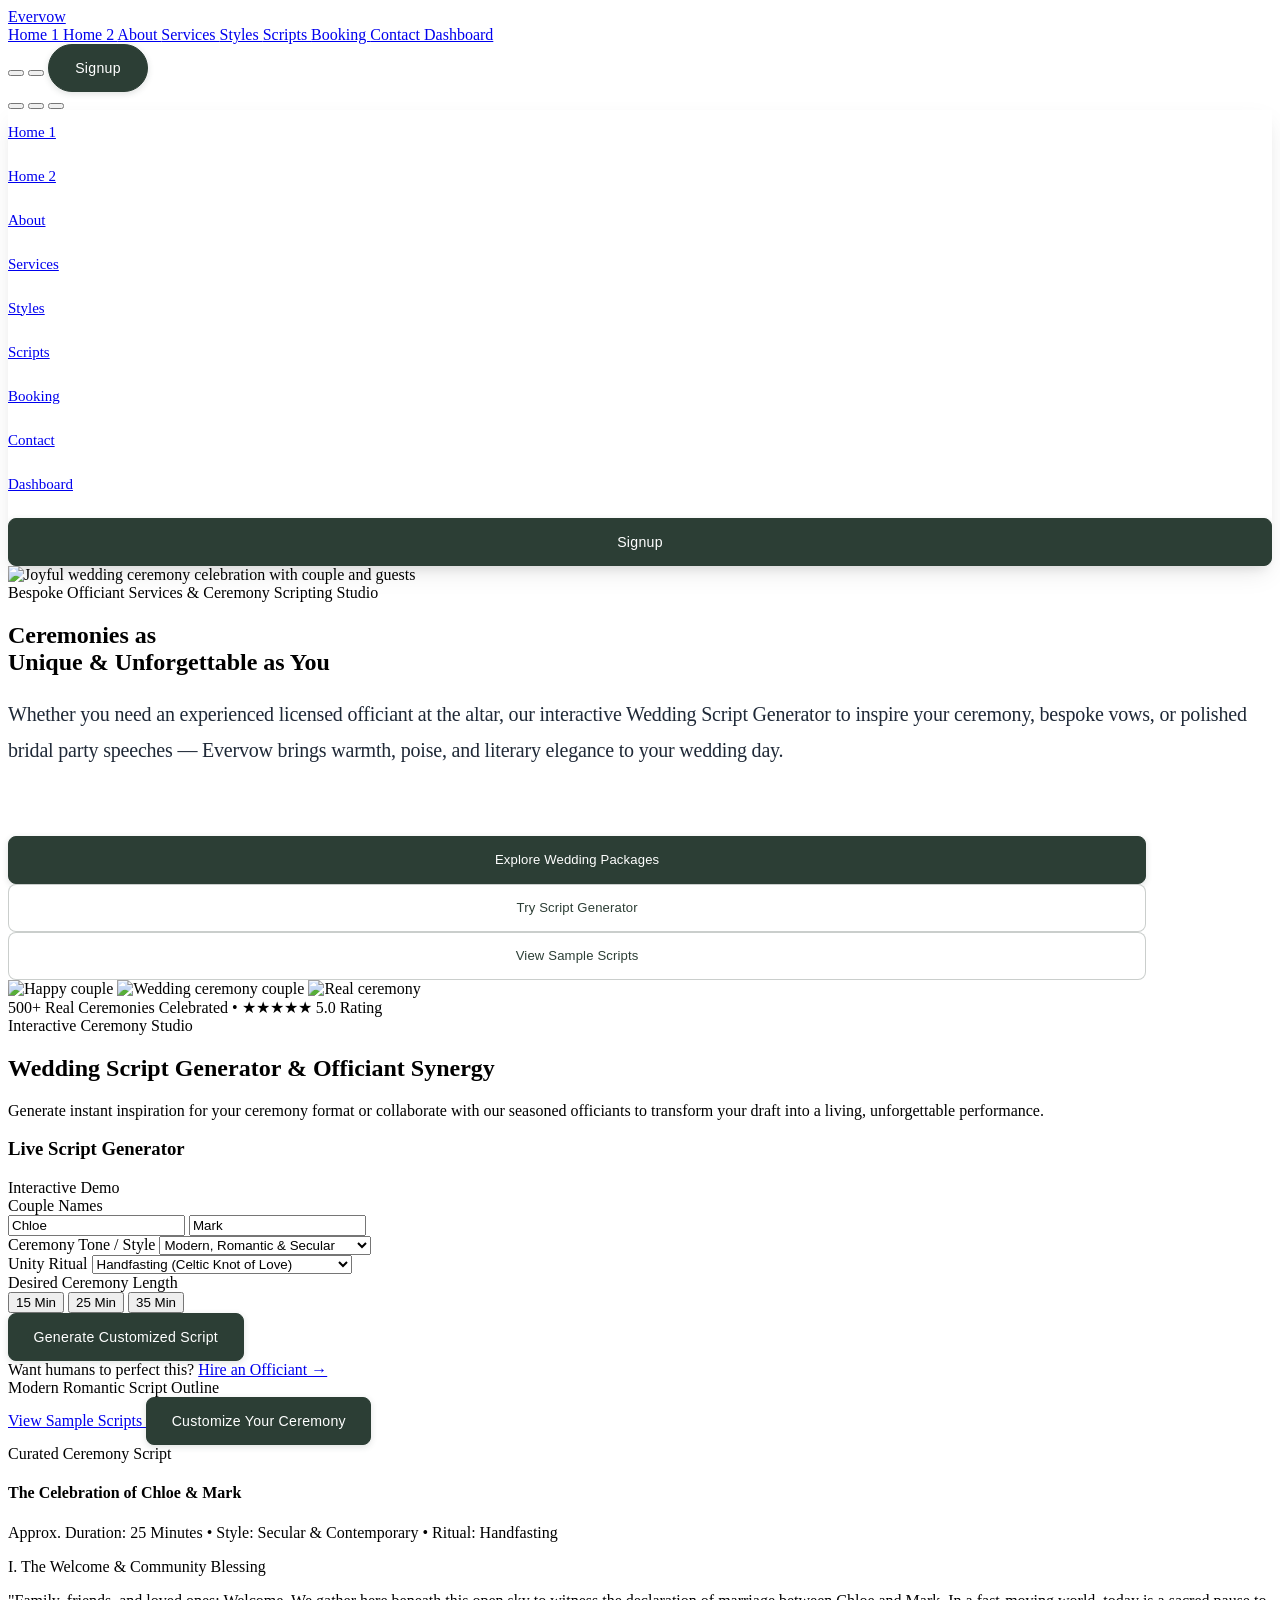
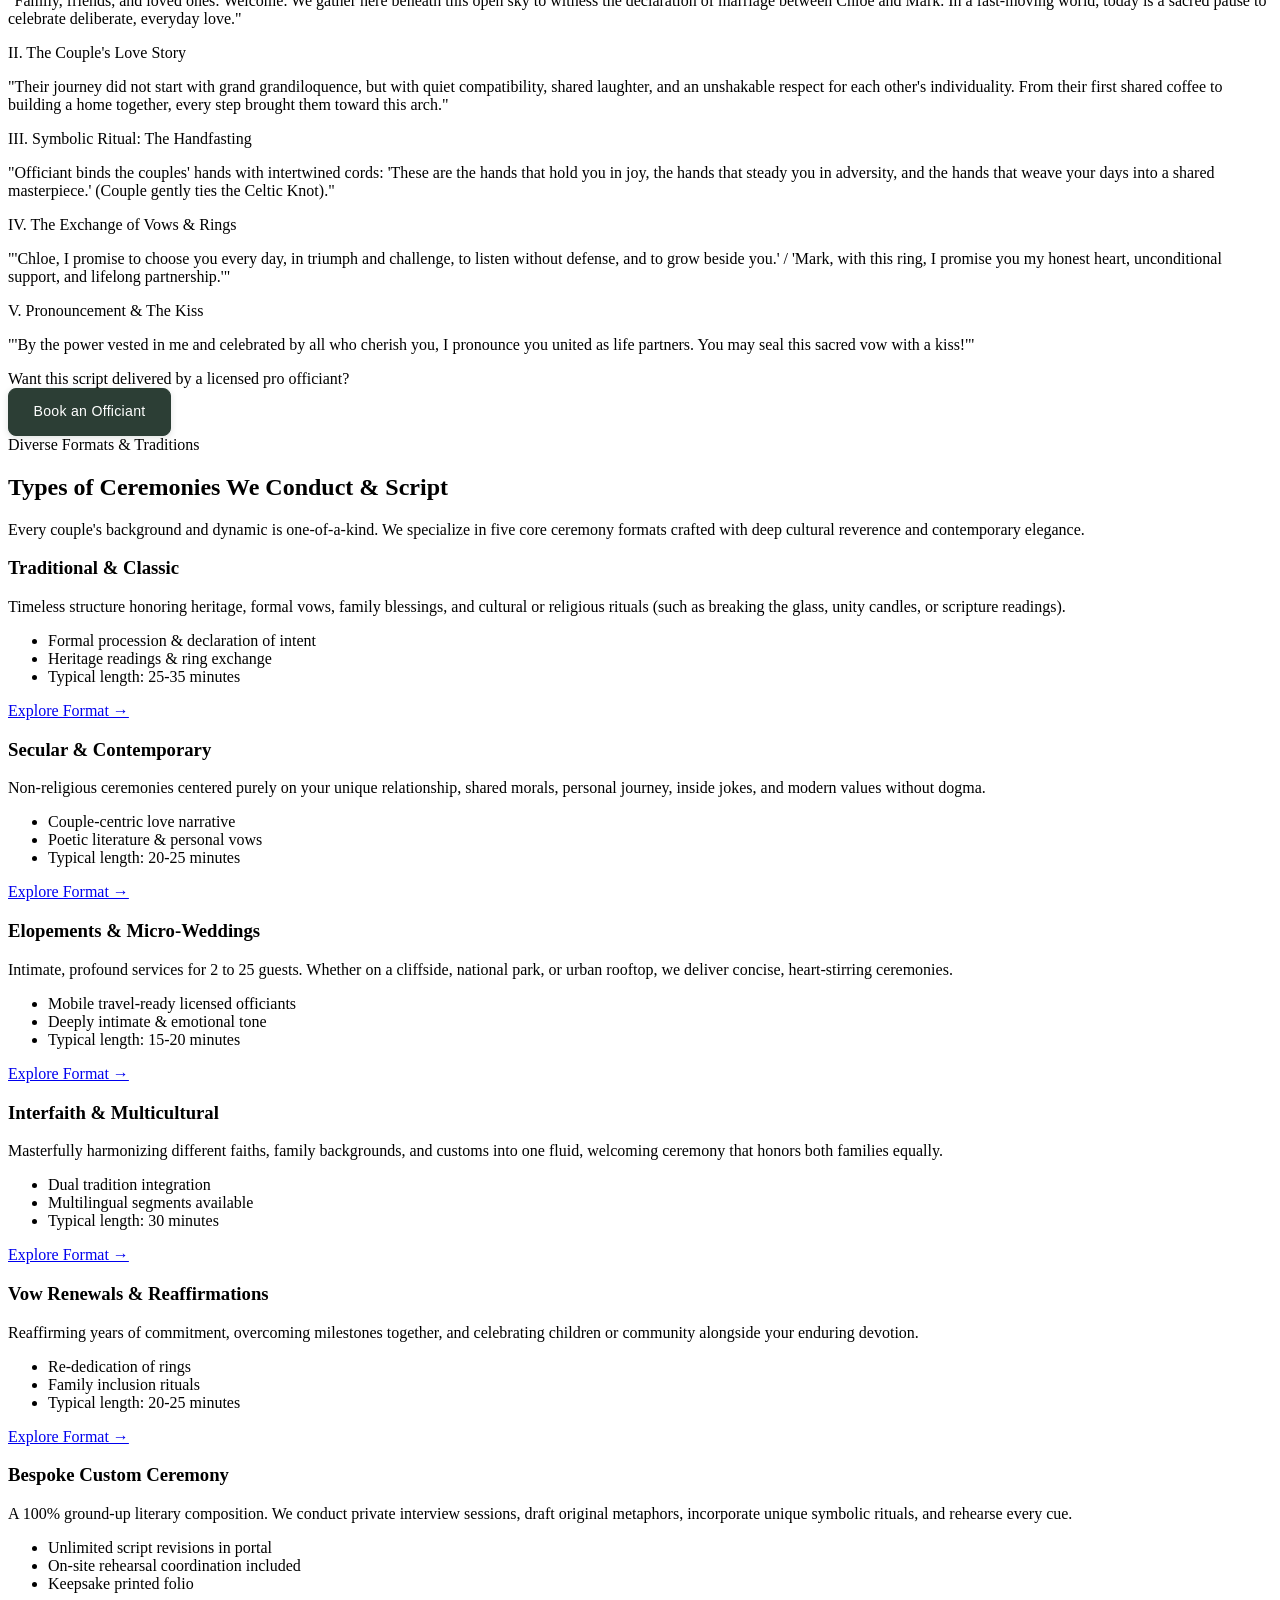
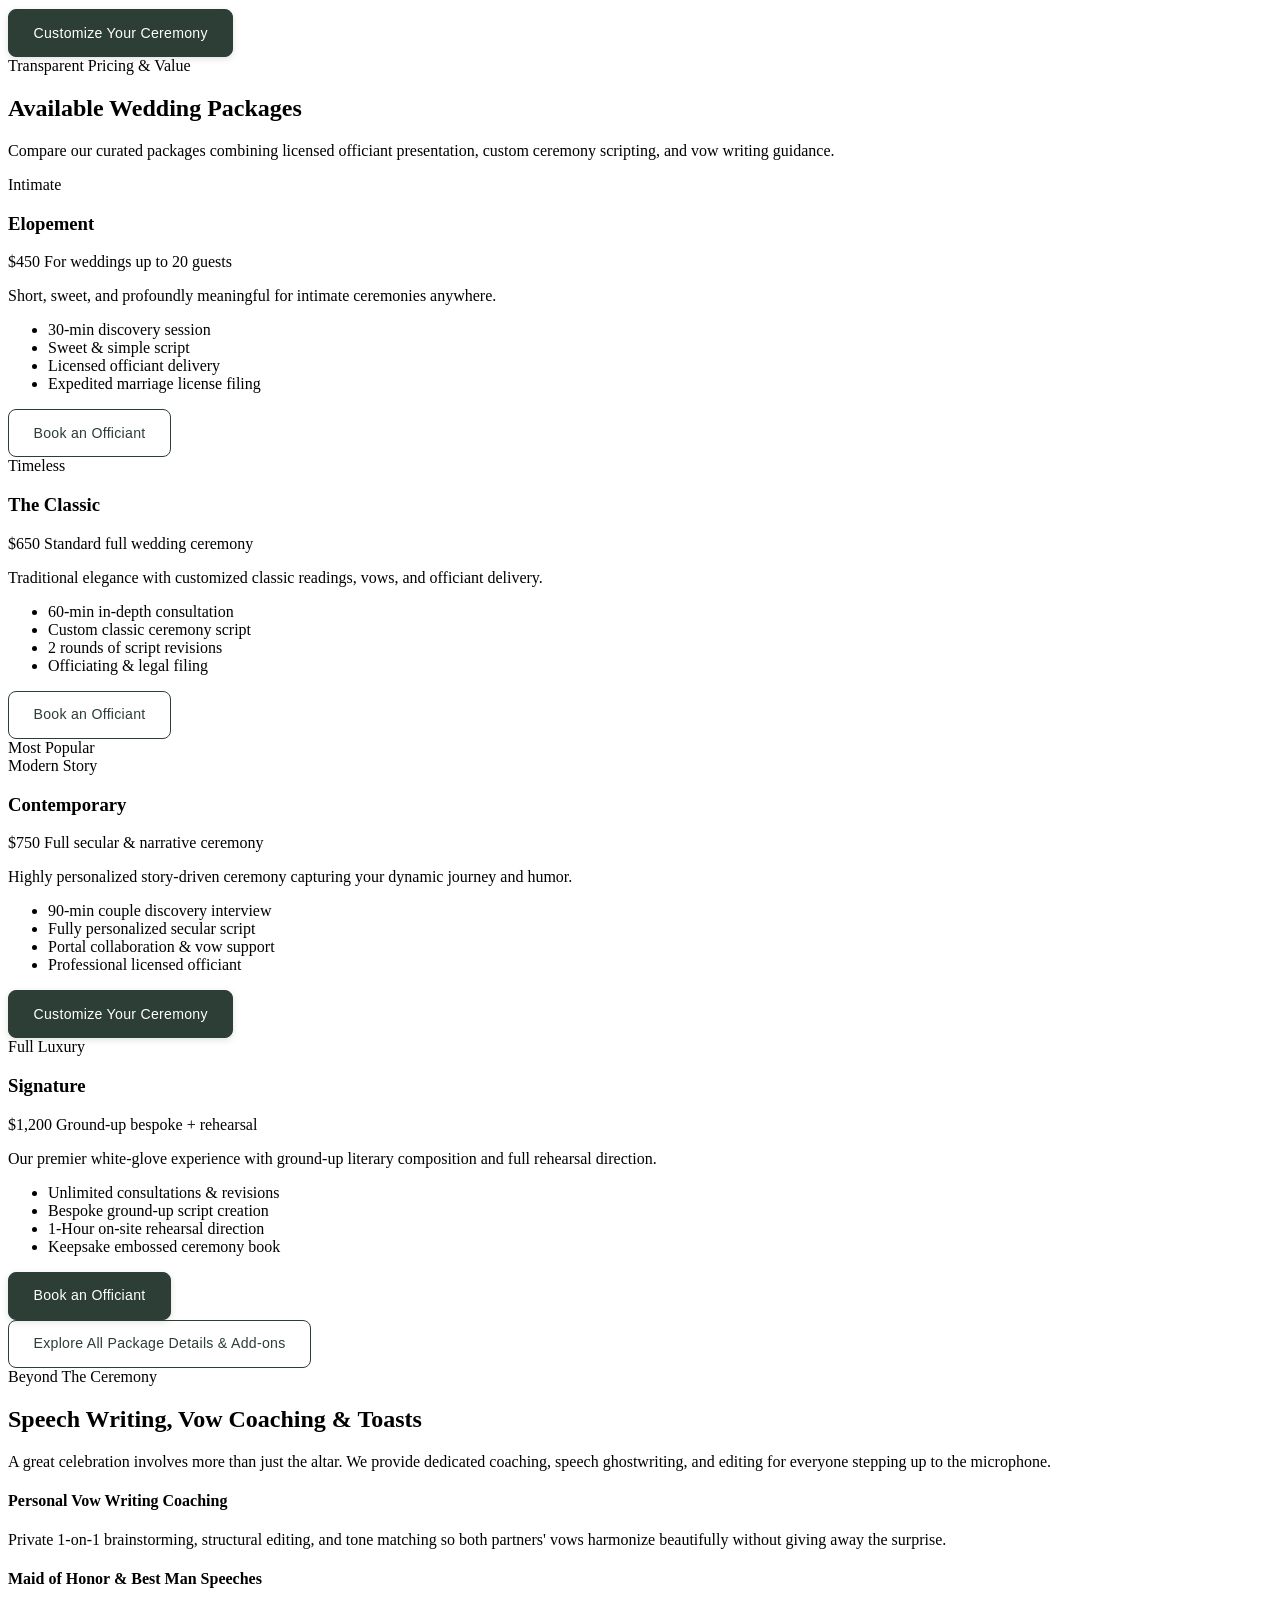
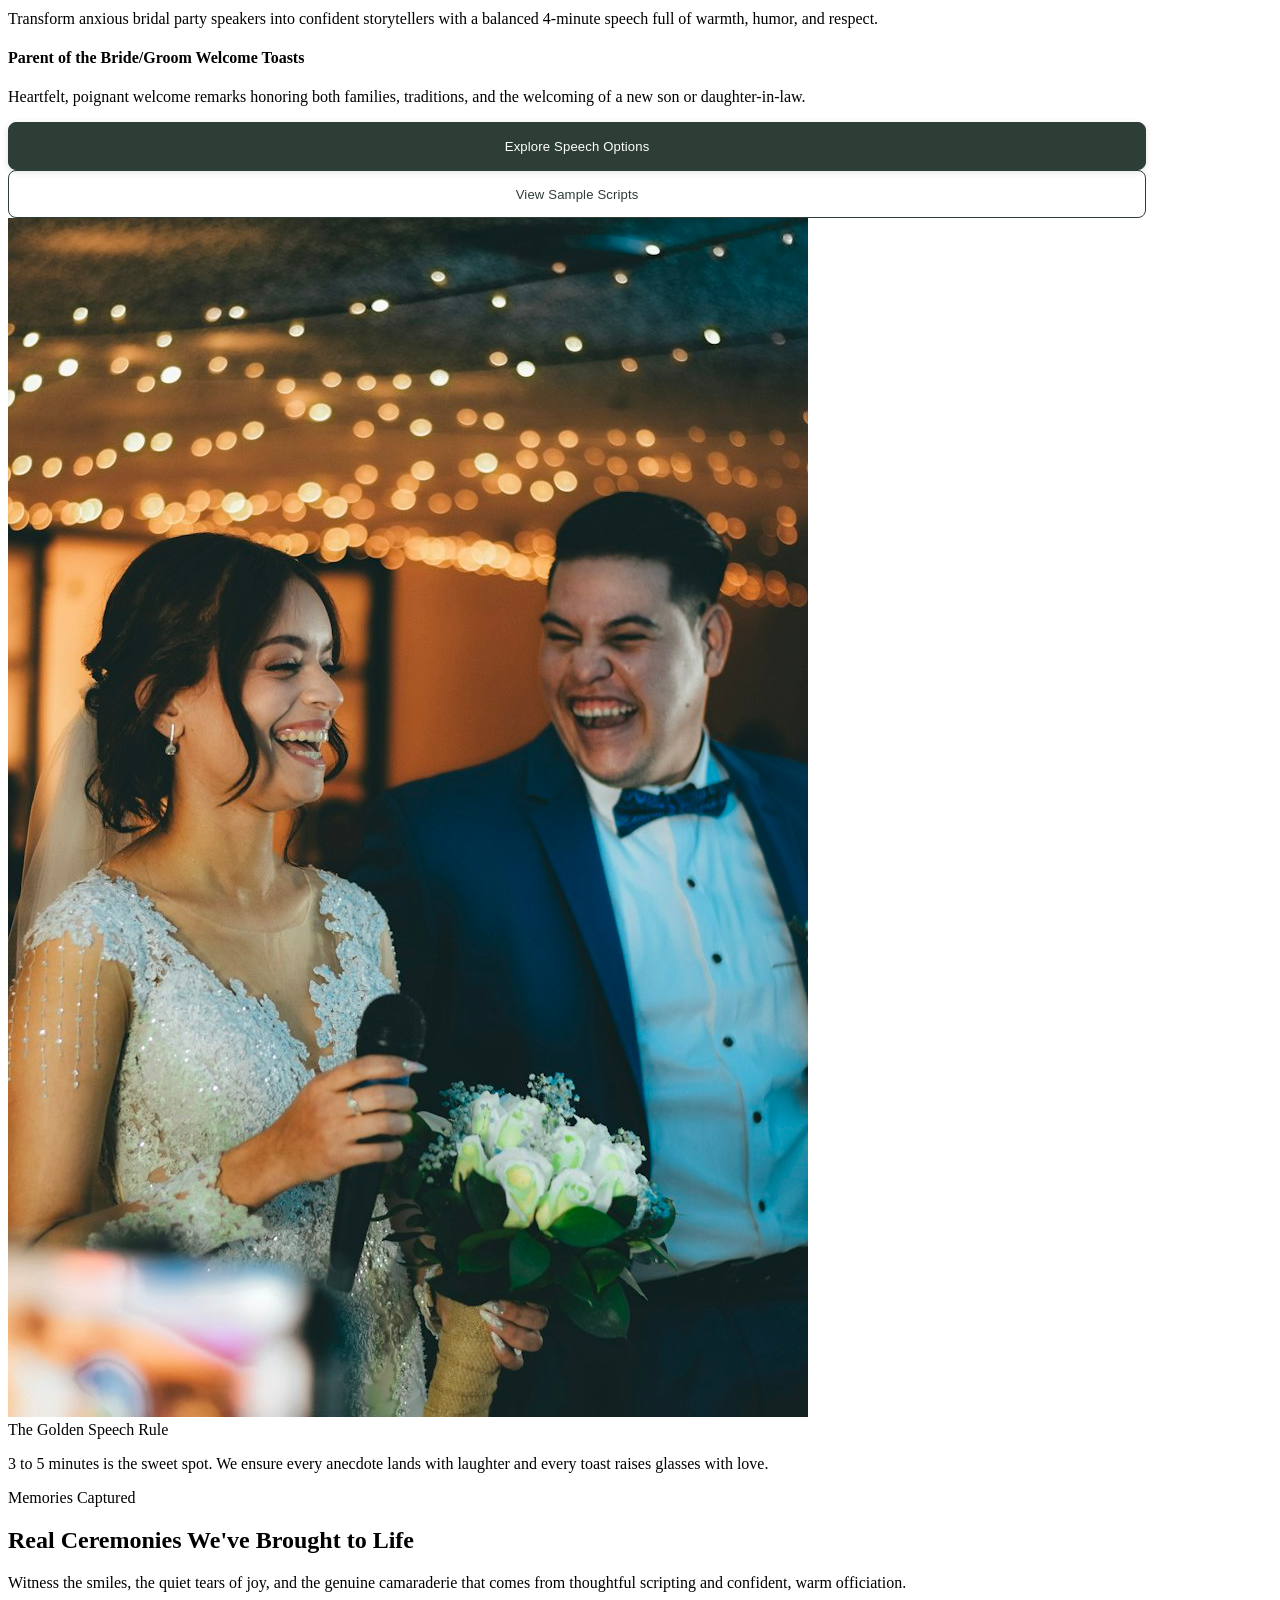
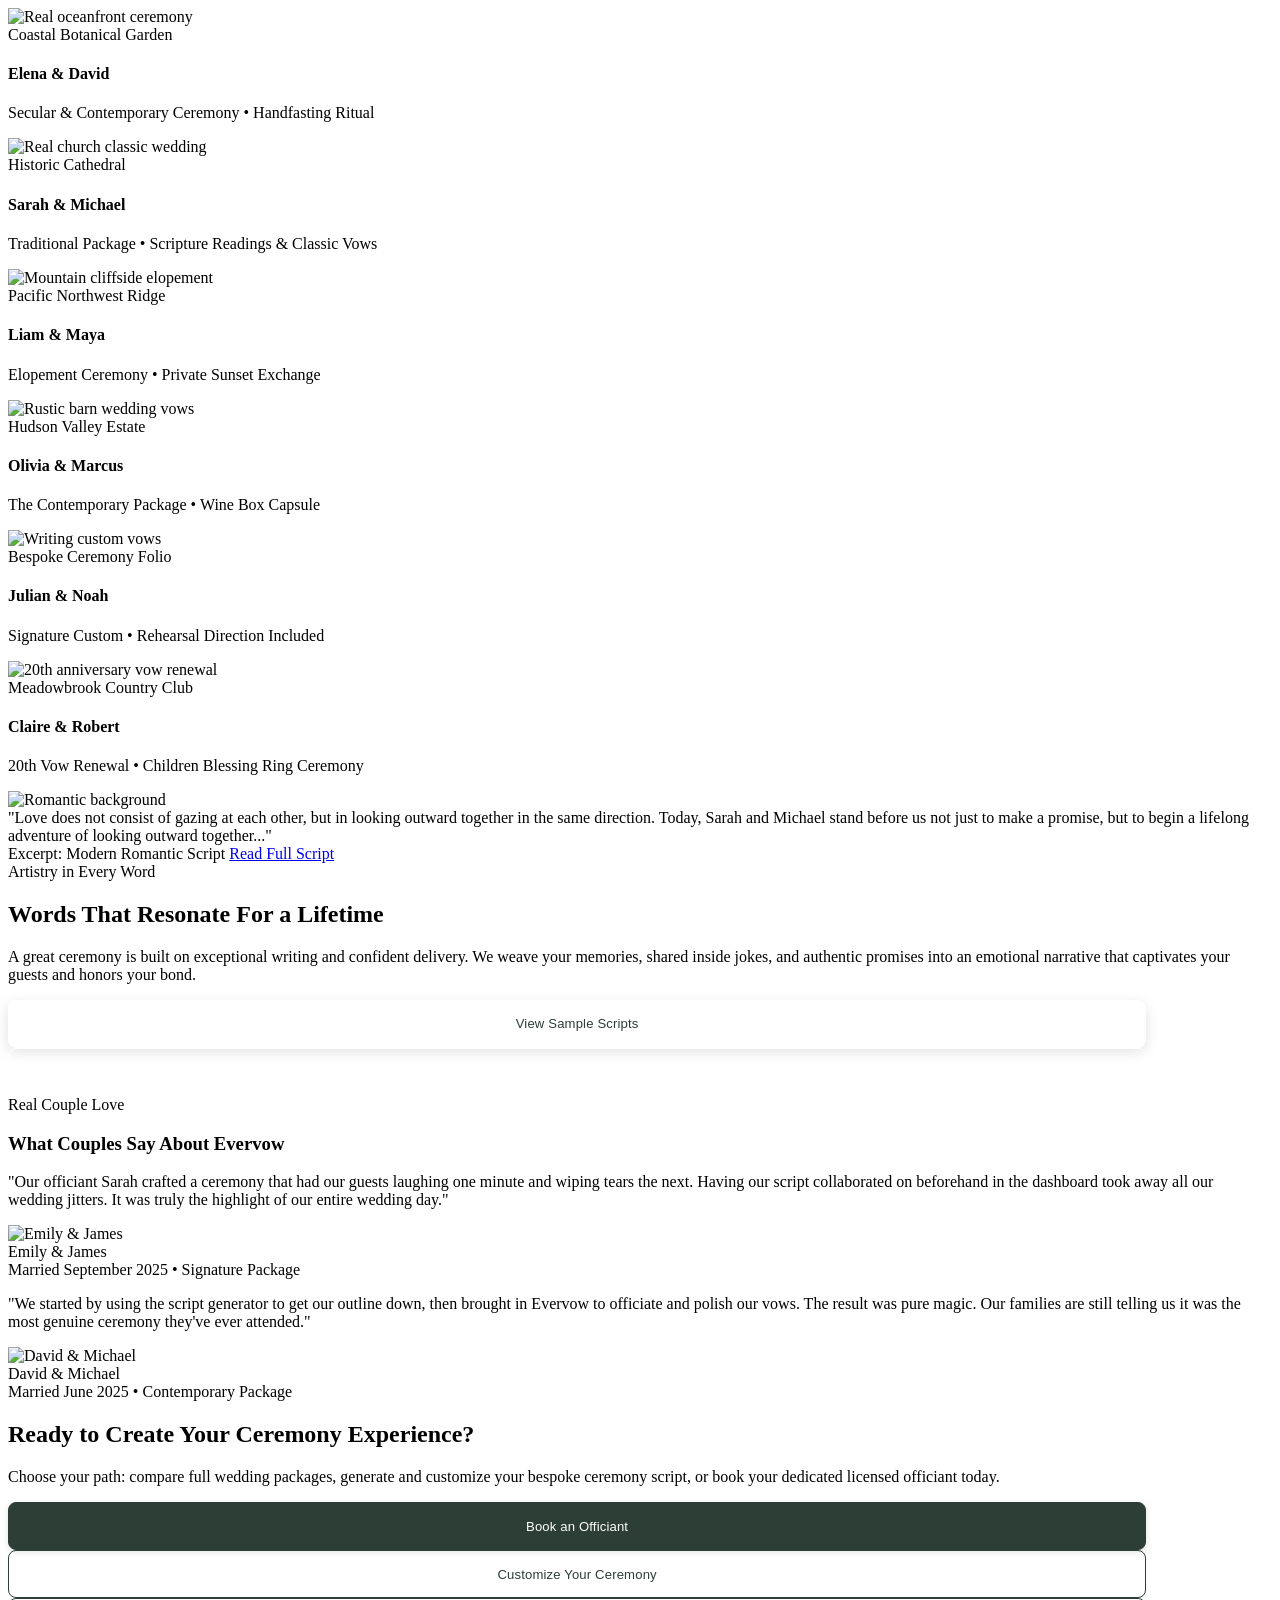
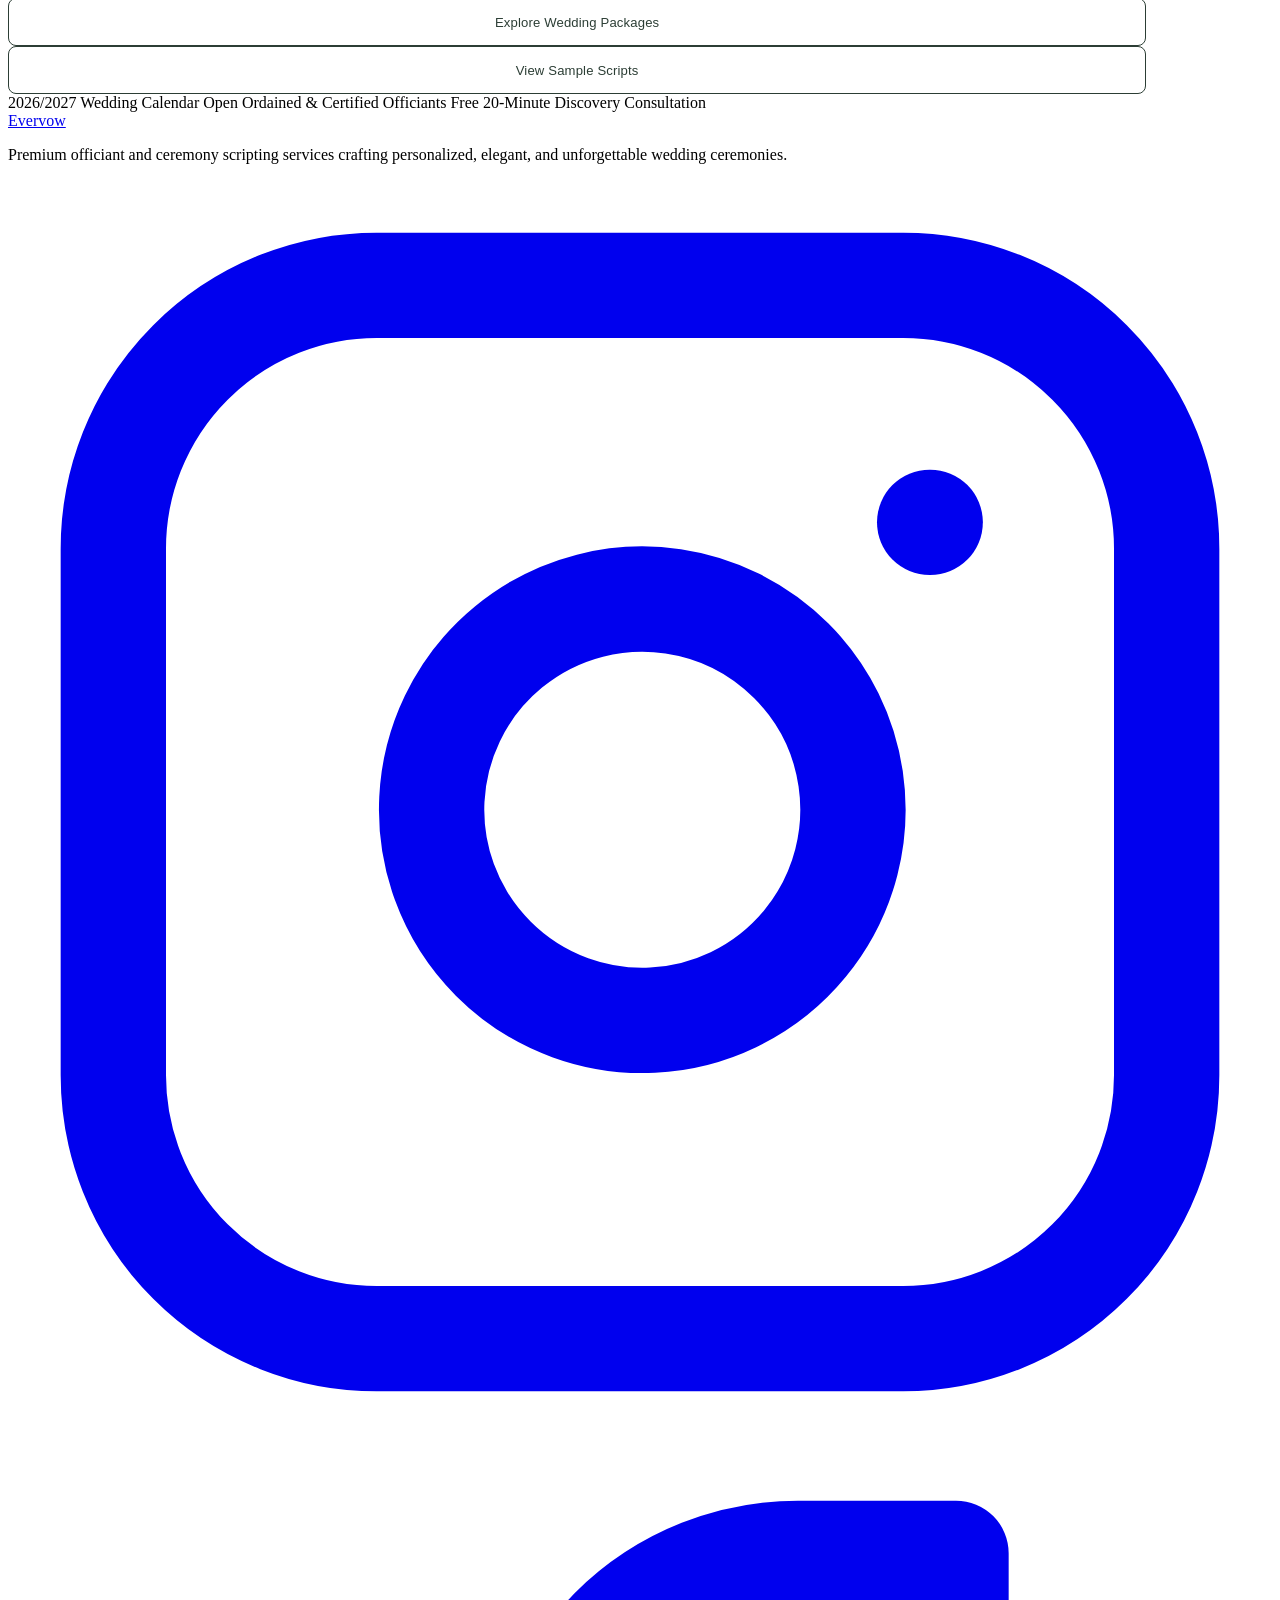
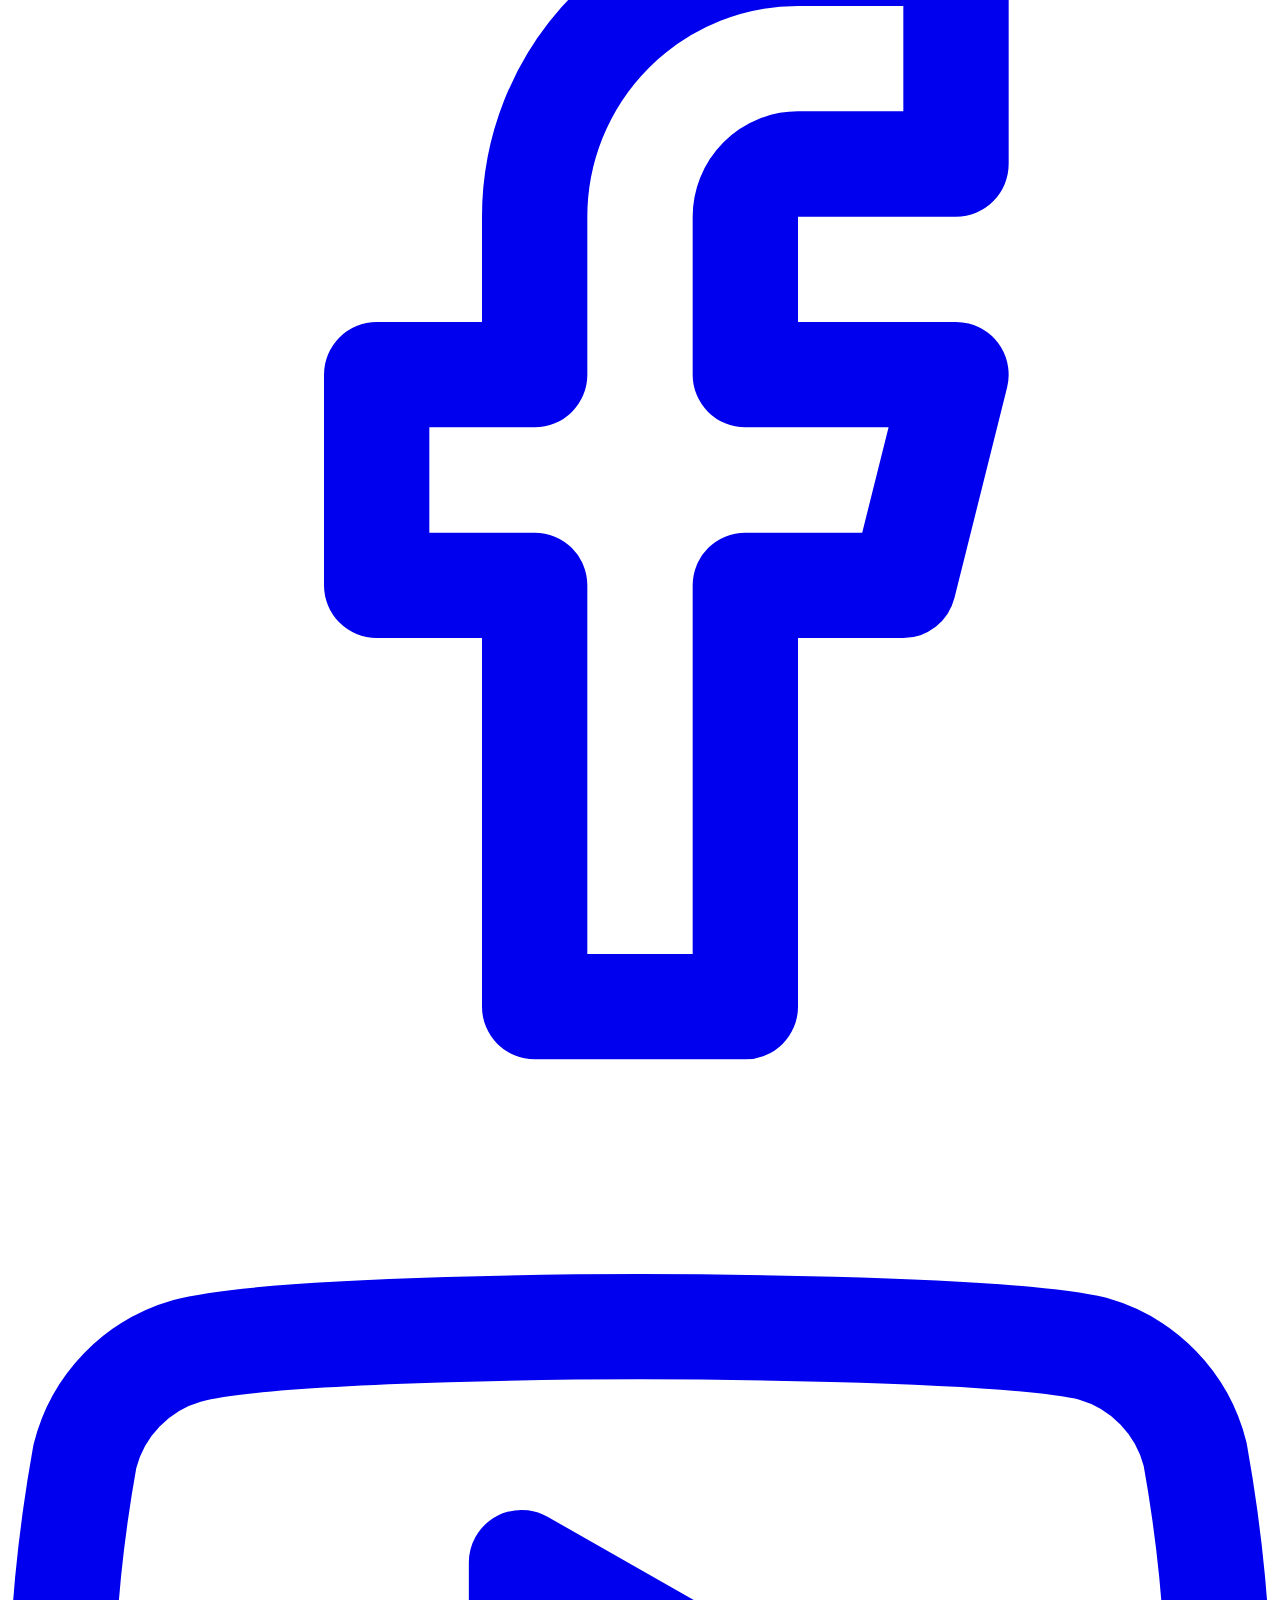
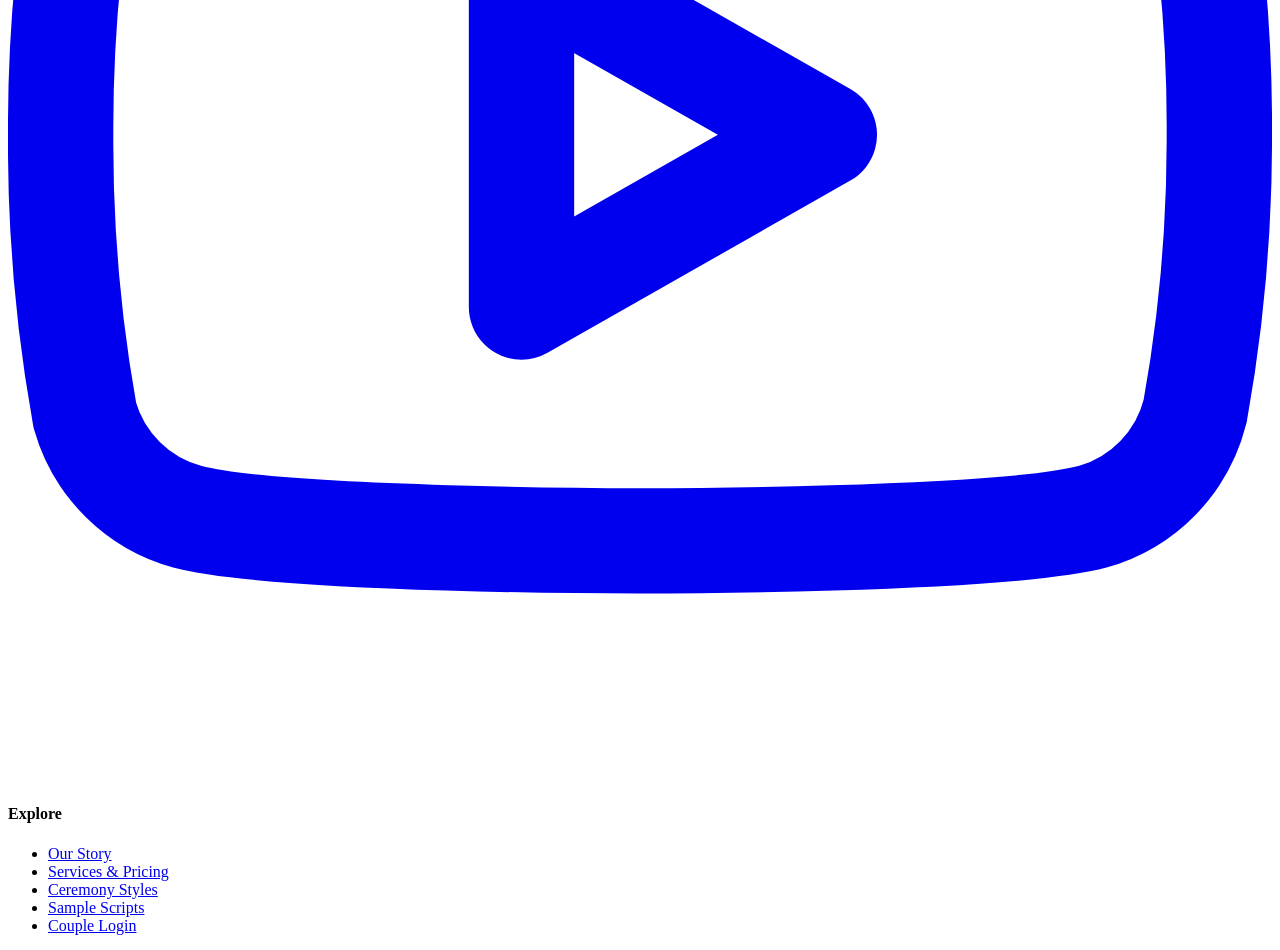
==== commit 685b26ff: "images" ====
--- a/index.html
+++ b/index.html
@@ -1,58 +1,61 @@
 <!DOCTYPE html>
 <html class="scroll-smooth overflow-x-hidden" lang="en">
- <head>
-  <meta charset="utf-8"/>
-  <meta content="width=device-width, initial-scale=1.0" name="viewport"/>
+
+<head>
+  <meta charset="utf-8" />
+  <meta content="width=device-width, initial-scale=1.0" name="viewport" />
   <title>
-   EverVow | Premium Officiant &amp; Ceremony Scripting Service
+    Evervow | Premium Officiant &amp; Ceremony Scripting Service
   </title>
-  <meta content="EverVow offers personalized, elegant ceremony scripting and officiant services to make your special day truly unforgettable." name="description"/>
+  <meta
+    content="Evervow offers personalized, elegant ceremony scripting and officiant services to make your special day truly unforgettable."
+    name="description" />
   <!-- SEO & Social -->
-  <meta content="EverVow | Premium Officiant Services" property="og:title"/>
-  <meta content="Personalized, elegant ceremony scripting and officiant services." property="og:description"/>
-  <meta content="website" property="og:type"/>
-  <link href="https://evervow.example.com" rel="canonical"/>
+  <meta content="Evervow | Premium Officiant Services" property="og:title" />
+  <meta content="Personalized, elegant ceremony scripting and officiant services." property="og:description" />
+  <meta content="website" property="og:type" />
+  <link href="https://evervow.example.com" rel="canonical" />
   <!-- Fonts -->
-  <link href="https://fonts.googleapis.com" rel="preconnect"/>
-  <link crossorigin="" href="https://fonts.gstatic.com" rel="preconnect"/>
+  <link href="https://fonts.googleapis.com" rel="preconnect" />
+  <link crossorigin="" href="https://fonts.gstatic.com" rel="preconnect" />
   <!-- Icons -->
   <script src="https://unpkg.com/lucide@latest">
   </script>
   <!-- AOS Animation -->
-  <link href="https://unpkg.com/aos@2.3.1/dist/aos.css" rel="stylesheet"/>
+  <link href="https://unpkg.com/aos@2.3.1/dist/aos.css" rel="stylesheet" />
   <script src="https://unpkg.com/aos@2.3.1/dist/aos.js">
   </script>
   <!-- Tailwind CSS (via CDN for vanilla setup as requested) -->
   <script src="https://cdn.tailwindcss.com">
   </script>
   <script>
-   tailwind.config = {
-            darkMode: 'class',
+    tailwind.config = {
+      darkMode: 'class',
+      theme: {
+        extend: {
+          colors: {
+            brand: {
+              light: '#D4C5B9',
+              DEFAULT: '#8A7B6E',
+              dark: '#5A4E45',
+              primary: '#2C3E35', // Deep elegant green
+              secondary: '#D4AF37' // Champagne/Gold accent
+            },
             theme: {
-                extend: {
-                    colors: {
-                        brand: {
-                            light: '#D4C5B9',
-                            DEFAULT: '#8A7B6E',
-                            dark: '#5A4E45',
-                            primary: '#2C3E35', // Deep elegant green
-                            secondary: '#D4AF37' // Champagne/Gold accent
-                        },
-                        theme: {
-                            bg: '#FAF9F6',
-                            darkBg: '#121212'
-                        }
-                    },
-                    fontFamily: {
-                        sans: ['Inter', 'sans-serif'],
-                        serif: ['Playfair Display', 'serif'],
-                    }
-                }
+              bg: '#FAF9F6',
+              darkBg: '#121212'
             }
+          },
+          fontFamily: {
+            sans: ['Inter', 'sans-serif'],
+            serif: ['Playfair Display', 'serif'],
+          }
         }
+      }
+    }
   </script>
   <style type="text/tailwindcss">
-   @layer base {
+    @layer base {
 
   html {
     scroll-behavior: smooth;
@@ -103,1152 +106,1421 @@
             .bg-theme-bg { background-color: theme('colors.theme.bg'); }
             .dark .bg-theme-bg { background-color: theme('colors.theme.darkBg'); }
         }
+
+        @media (max-width: 480px) {
+            .script-excerpt-footer {
+                display: flex !important;
+                flex-direction: column !important;
+                align-items: flex-start !important;
+                gap: 0.75rem !important;
+            }
+            .script-excerpt-footer span {
+                white-space: nowrap !important;
+                font-size: 0.75rem !important;
+                letter-spacing: 0.06em !important;
+            }
+            .script-excerpt-footer a {
+                align-self: flex-start !important;
+                font-size: 0.875rem !important;
+            }
+        }
   </style>
   <!-- Custom CSS -->
-  <link href="assets/css/style.css" rel="stylesheet"/>
-  <link href="favicon.svg" rel="icon" type="image/svg+xml"/>
- </head>
- <body class="bg-theme-bg text-gray-800 dark:text-gray-200 transition-colors duration-300 antialiased overflow-x-hidden">
+  <link href="assets/css/style.css?v=excerptalign" rel="stylesheet" />
+  <link href="favicon.svg" rel="icon" type="image/svg+xml" />
+</head>
+
+<body class="bg-theme-bg text-gray-800 dark:text-gray-200 transition-colors duration-300 antialiased overflow-x-hidden">
   <!-- HEADER (Global) -->
-  <header class="fixed w-full top-0 z-50 transition-all duration-300 bg-theme-bg/90 backdrop-blur-md border-b border-gray-200 dark:border-gray-800 dark:bg-gray-900/90" id="main-header">
-   <div class="max-w-7xl mx-auto px-4 sm:px-6 lg:px-8">
-    <div class="flex justify-between items-center h-20">
-     <!-- Logo -->
-     <a class="flex-shrink-0 inline-flex items-center gap-2 hover:opacity-80 transition-opacity" href="index.html">
-      <i class="w-8 h-8 text-brand-primary dark:text-brand-light" data-lucide="feather">
-      </i>
-      <span class="font-serif text-2xl font-bold tracking-tight text-gray-900 dark:text-white">
-       EverVow
-      </span>
-     </a>
-     <!-- Desktop Nav -->
-     <nav class="hidden xl:flex space-x-8 rtl:space-x-reverse items-center">
-      <a class="nav-link text-brand-primary dark:text-white" href="index.html">
-       Home 1
-      </a>
-      <a class="nav-link" href="home-2.html">
-       Home 2
-      </a>
-      <a class="nav-link" href="about.html">
-       About
-      </a>
-      <a class="nav-link" href="services.html">
-       Services
-      </a>
-      <a class="nav-link" href="ceremony-styles.html">
-       Styles
-      </a>
-      <a class="nav-link" href="sample-scripts.html">
-       Scripts
-      </a>
-      <a class="nav-link" href="booking.html">
-       Booking
-      </a>
-      <a class="nav-link" href="contact.html">
-       Contact
-      </a>
-      <a class="nav-link" href="dashboard.html">
-       Dashboard
-      </a>
-     </nav>
-     <!-- Actions -->
-     <div class="hidden xl:flex items-center space-x-4 rtl:space-x-reverse">
-      <button aria-label="Toggle Dark Mode" class="theme-toggle w-10 h-10 rounded-full flex items-center justify-center border border-gray-200 dark:border-gray-700 hover:bg-gray-100 dark:hover:bg-gray-800 transition-colors">
-       <i class="w-5 h-5" data-lucide="moon">
-       </i>
-      </button>
-      <button aria-label="Toggle RTL" class="rtl-toggle w-10 h-10 rounded-full flex items-center justify-center border border-gray-200 dark:border-gray-700 hover:bg-gray-100 dark:hover:bg-gray-800 transition-colors">
-       <i class="w-5 h-5" data-lucide="arrow-left-right">
-       </i>
-      </button>
-      <a class="btn-primary text-sm px-5 py-2" href="signup.html">
-       Signup
-      </a>
-     </div>
-     <!-- Mobile menu button -->
-     <div class="flex xl:hidden items-center gap-4">
-       <button aria-label="Toggle RTL" class="rtl-toggle w-10 h-10 rounded-full flex items-center justify-center border border-gray-200 dark:border-gray-700 hover:bg-gray-100 dark:hover:bg-gray-800 transition-colors">
-        <i class="w-5 h-5" data-lucide="arrow-left-right">
-        </i>
-       </button>
-      <button aria-label="Toggle Dark Mode" class="theme-toggle w-10 h-10 rounded-full flex items-center justify-center border border-gray-200 dark:border-gray-700 hover:bg-gray-100 dark:hover:bg-gray-800 transition-colors">
-       <i class="w-5 h-5" data-lucide="moon">
-       </i>
-      </button>
-      <button aria-expanded="false" class="w-10 h-10 rounded-full flex items-center justify-center border border-gray-200 dark:border-gray-700 hover:bg-gray-100 dark:hover:bg-gray-800 transition-colors text-gray-500 hover:text-gray-900 dark:text-gray-400 dark:hover:text-white focus:outline-none" id="mobile-menu-btn">
-       <i class="w-6 h-6" data-lucide="menu">
-       </i>
-      </button>
-     </div>
+  <header
+    class="fixed w-full top-0 z-50 transition-all duration-300 bg-theme-bg/90 backdrop-blur-md border-b border-gray-200 dark:border-gray-800 dark:bg-gray-900/90"
+    id="main-header">
+    <div class="max-w-7xl mx-auto px-4 sm:px-6 lg:px-8">
+      <div class="flex justify-between items-center h-20">
+        <!-- Logo -->
+        <a class="flex-shrink-0 inline-flex items-center gap-2 hover:opacity-80 transition-opacity" href="index.html">
+          <i class="w-8 h-8 text-brand-primary dark:text-brand-light" data-lucide="feather">
+          </i>
+          <span class="font-serif text-2xl font-bold tracking-tight text-gray-900 dark:text-white">
+            Evervow
+          </span>
+        </a>
+        <!-- Desktop Nav -->
+        <nav class="hidden xl:flex space-x-8 rtl:space-x-reverse items-center">
+          <a class="nav-link text-brand-primary dark:text-white" href="index.html">
+            Home 1
+          </a>
+          <a class="nav-link" href="home-2.html">
+            Home 2
+          </a>
+          <a class="nav-link" href="about.html">
+            About
+          </a>
+          <a class="nav-link" href="services.html">
+            Services
+          </a>
+          <a class="nav-link" href="ceremony-styles.html">
+            Styles
+          </a>
+          <a class="nav-link" href="sample-scripts.html">
+            Scripts
+          </a>
+          <a class="nav-link" href="booking.html">
+            Booking
+          </a>
+          <a class="nav-link" href="contact.html">
+            Contact
+          </a>
+          <a class="nav-link" href="dashboard.html">
+            Dashboard
+          </a>
+        </nav>
+        <!-- Actions -->
+        <div class="hidden xl:flex items-center space-x-4 rtl:space-x-reverse">
+          <button aria-label="Toggle Dark Mode"
+            class="theme-toggle w-10 h-10 rounded-full flex items-center justify-center border border-gray-200 dark:border-gray-700 hover:bg-gray-100 dark:hover:bg-gray-800 transition-colors">
+            <i class="w-5 h-5" data-lucide="moon">
+            </i>
+          </button>
+          <button aria-label="Toggle RTL"
+            class="rtl-toggle w-10 h-10 rounded-full flex items-center justify-center border border-gray-200 dark:border-gray-700 hover:bg-gray-100 dark:hover:bg-gray-800 transition-colors">
+            <i class="w-5 h-5" data-lucide="arrow-left-right">
+            </i>
+          </button>
+          <a class="btn-primary btn-nav" href="signup.html">
+            Signup
+          </a>
+        </div>
+        <!-- Mobile menu button -->
+        <div class="flex xl:hidden items-center gap-4">
+          <button aria-label="Toggle RTL"
+            class="rtl-toggle w-10 h-10 rounded-full flex items-center justify-center border border-gray-200 dark:border-gray-700 hover:bg-gray-100 dark:hover:bg-gray-800 transition-colors">
+            <i class="w-5 h-5" data-lucide="arrow-left-right">
+            </i>
+          </button>
+          <button aria-label="Toggle Dark Mode"
+            class="theme-toggle w-10 h-10 rounded-full flex items-center justify-center border border-gray-200 dark:border-gray-700 hover:bg-gray-100 dark:hover:bg-gray-800 transition-colors">
+            <i class="w-5 h-5" data-lucide="moon">
+            </i>
+          </button>
+          <button aria-expanded="false"
+            class="w-10 h-10 rounded-full flex items-center justify-center border border-gray-200 dark:border-gray-700 hover:bg-gray-100 dark:hover:bg-gray-800 transition-colors text-gray-500 hover:text-gray-900 dark:text-gray-400 dark:hover:text-white focus:outline-none"
+            id="mobile-menu-btn">
+            <i class="w-6 h-6" data-lucide="menu">
+            </i>
+          </button>
+        </div>
+      </div>
     </div>
-   </div>
-   <!-- Mobile Menu Panel -->
-      <!-- Mobile Menu -->
-   <div class="hidden xl:hidden bg-white dark:bg-gray-900 border-b border-gray-200 dark:border-gray-800" id="mobile-menu">
-    <div class="px-2 pt-2 pb-3 space-y-1 sm:px-3">
-     <a class="block px-3 py-2 rounded-md text-base font-medium text-brand-primary dark:text-white bg-gray-50 dark:bg-gray-800" href="index.html">
-      Home 1
-     </a>
-     <a class="block px-3 py-2 rounded-md text-base font-medium hover:bg-gray-50 dark:hover:bg-gray-800" href="home-2.html">
-      Home 2
-     </a>
-     <a class="block px-3 py-2 rounded-md text-base font-medium hover:bg-gray-50 dark:hover:bg-gray-800" href="about.html">
-      About
-     </a>
-     <a class="block px-3 py-2 rounded-md text-base font-medium hover:bg-gray-50 dark:hover:bg-gray-800" href="services.html">
-      Services
-     </a>
-     <a class="block px-3 py-2 rounded-md text-base font-medium hover:bg-gray-50 dark:hover:bg-gray-800" href="ceremony-styles.html">
-      Styles
-     </a>
-     <a class="block px-3 py-2 rounded-md text-base font-medium hover:bg-gray-50 dark:hover:bg-gray-800" href="sample-scripts.html">
-      Scripts
-     </a>
-     <a class="block px-3 py-2 rounded-md text-base font-medium hover:bg-gray-50 dark:hover:bg-gray-800" href="booking.html">
-      Booking
-     </a>
-     <a class="block px-3 py-2 rounded-md text-base font-medium hover:bg-gray-50 dark:hover:bg-gray-800" href="contact.html">
-      Contact
-     </a>
-     <a class="block px-3 py-2 rounded-md text-base font-medium hover:bg-gray-50 dark:hover:bg-gray-800" href="dashboard.html">
-      Dashboard
-     </a>
-     <a class="block px-3 py-2 mt-4 text-center btn-primary w-full" href="signup.html">
-      Signup
-     </a>
+    <!-- Mobile Menu Panel -->
+    <!-- Mobile Menu -->
+    <div class="hidden xl:hidden bg-white dark:bg-gray-900 border-b border-gray-200 dark:border-gray-800"
+      id="mobile-menu">
+      <div class="px-2 pt-2 pb-3 space-y-1 sm:px-3">
+        <a class="block px-3 py-2 rounded-md text-base font-medium text-brand-primary dark:text-white bg-gray-50 dark:bg-gray-800"
+          href="index.html">
+          Home 1
+        </a>
+        <a class="block px-3 py-2 rounded-md text-base font-medium hover:bg-gray-50 dark:hover:bg-gray-800"
+          href="home-2.html">
+          Home 2
+        </a>
+        <a class="block px-3 py-2 rounded-md text-base font-medium hover:bg-gray-50 dark:hover:bg-gray-800"
+          href="about.html">
+          About
+        </a>
+        <a class="block px-3 py-2 rounded-md text-base font-medium hover:bg-gray-50 dark:hover:bg-gray-800"
+          href="services.html">
+          Services
+        </a>
+        <a class="block px-3 py-2 rounded-md text-base font-medium hover:bg-gray-50 dark:hover:bg-gray-800"
+          href="ceremony-styles.html">
+          Styles
+        </a>
+        <a class="block px-3 py-2 rounded-md text-base font-medium hover:bg-gray-50 dark:hover:bg-gray-800"
+          href="sample-scripts.html">
+          Scripts
+        </a>
+        <a class="block px-3 py-2 rounded-md text-base font-medium hover:bg-gray-50 dark:hover:bg-gray-800"
+          href="booking.html">
+          Booking
+        </a>
+        <a class="block px-3 py-2 rounded-md text-base font-medium hover:bg-gray-50 dark:hover:bg-gray-800"
+          href="contact.html">
+          Contact
+        </a>
+        <a class="block px-3 py-2 rounded-md text-base font-medium hover:bg-gray-50 dark:hover:bg-gray-800"
+          href="dashboard.html">
+          Dashboard
+        </a>
+        <a class="block py-2.5 px-4 mt-4 text-center btn-primary btn-md w-full" href="signup.html">
+          Signup
+        </a>
+      </div>
     </div>
-   </div>
   </header>
   <main class="pt-20">
     <!-- SECTION 1: Premium Hero -->
     <section class="relative min-h-[92vh] flex items-center overflow-hidden">
-     <!-- Background Image -->
-     <div class="absolute inset-0 z-0">
-      <img alt="Elegant wedding ceremony with officiant and couple" class="w-full h-full object-cover object-center brightness-[0.85] dark:brightness-[0.4]" src="https://images.unsplash.com/photo-1511285560929-80b456fea0bc?auto=format&amp;fit=crop&amp;q=80&amp;w=2000"/>
-      <div class="absolute inset-0 bg-gradient-to-r from-theme-bg/95 via-theme-bg/80 to-theme-bg/30 dark:from-gray-900/95 dark:via-gray-900/80 dark:to-transparent">
-      </div>
-     </div>
-     <div class="relative z-10 max-w-7xl mx-auto px-4 sm:px-6 lg:px-8 w-full py-12 md:py-20">
-      <div class="max-w-3xl" data-aos="fade-up">
-       <div class="inline-flex items-center gap-2 px-3 py-1.5 rounded-full bg-brand-primary/10 dark:bg-brand-light/10 text-brand-primary dark:text-brand-light text-xs font-semibold uppercase tracking-widest mb-6">
-        <i class="w-4 h-4" data-lucide="sparkles"></i>
-        Bespoke Officiant Services &amp; Ceremony Scripting Studio
-       </div>
-       <h1 class="text-4xl sm:text-5xl md:text-6xl lg:text-7xl font-serif font-medium leading-tight mb-6 text-gray-900 dark:text-white">
-        Ceremonies as
-        <br/>
-        <span class="italic text-brand-primary dark:text-brand-light">
-         Unique &amp; Unforgettable
-        </span>
-        as You
-       </h1>
-       <p class="text-lg md:text-xl text-gray-700 dark:text-gray-300 mb-8 max-w-2xl font-light leading-relaxed">
-        Whether you need an experienced licensed officiant at the altar, our interactive Wedding Script Generator to inspire your ceremony, bespoke vows, or polished bridal party speeches — EverVow brings warmth, poise, and literary elegance to your wedding day.
-       </p>
-       <div class="flex flex-wrap gap-4 items-center">
-        <a class="btn-primary" href="#packages">
-         <i class="w-4 h-4 mr-2" data-lucide="layers"></i>
-         Explore Wedding Packages
-        </a>
-        <a class="btn-secondary bg-white/70 backdrop-blur-sm dark:bg-gray-800/70" href="#script-generator">
-         <i class="w-4 h-4 mr-2" data-lucide="wand-2"></i>
-         Try Script Generator
-        </a>
-        <a class="btn-secondary bg-white/70 backdrop-blur-sm dark:bg-gray-800/70" href="sample-scripts.html">
-         <i class="w-4 h-4 mr-2" data-lucide="file-text"></i>
-         View Sample Scripts
-        </a>
-       </div>
-       <div class="mt-10 pt-8 border-t border-gray-200/60 dark:border-gray-800 flex flex-wrap items-center gap-6">
-        <div class="flex -space-x-3">
-         <img alt="Happy couple" class="w-10 h-10 rounded-full border-2 border-white object-cover" src="https://images.unsplash.com/photo-1522075469751-3a6694fb2f61?w=100&amp;auto=format&amp;fit=crop"/>
-         <img alt="Wedding ceremony couple" class="w-10 h-10 rounded-full border-2 border-white object-cover" src="https://images.unsplash.com/photo-1544148103-0773bf10d330?w=100&amp;auto=format&amp;fit=crop"/>
-         <img alt="Real ceremony" class="w-10 h-10 rounded-full border-2 border-white object-cover" src="https://images.unsplash.com/photo-1511285560929-80b456fea0bc?w=100&amp;auto=format&amp;fit=crop"/>
-        </div>
-        <div class="text-sm font-medium text-gray-800 dark:text-gray-200">
-         <span class="text-brand-primary dark:text-brand-light font-bold text-base">500+</span> Real Ceremonies Celebrated &bull; 
-         <span class="text-brand-secondary font-semibold">&starf;&starf;&starf;&starf;&starf; 5.0 Rating</span>
-        </div>
-       </div>
-      </div>
-     </div>
+      <!-- Background Image -->
+      <div class="absolute inset-0 z-0">
+        <img alt="Joyful wedding ceremony celebration with couple and guests"
+          class="w-full h-full object-cover object-[52%_40%] brightness-100 dark:brightness-[0.4]"
+          src="https://images.unsplash.com/photo-1583939411023-14783179e581?auto=format&amp;fit=crop&amp;q=80&amp;w=2000" />
+        <div
+          class="absolute inset-0 bg-gradient-to-b from-[#FAF7F2]/75 via-[#FAF7F2]/40 to-[#FAF7F2]/65 md:bg-gradient-to-r rtl:md:bg-gradient-to-l md:from-[#FAF7F2] md:via-[#FAF7F2]/90 md:to-transparent dark:from-gray-950/80 dark:via-gray-950/55 dark:to-gray-950/80 md:dark:from-gray-950 md:dark:via-gray-950/85 md:dark:to-gray-900/30">
+        </div>
+      </div>
+      <div class="relative z-10 max-w-7xl mx-auto px-4 sm:px-6 lg:px-8 w-full py-12 md:py-20">
+        <div class="max-w-3xl" data-aos="fade-up">
+          <div
+            class="inline-flex items-center gap-2 px-3 py-1.5 rounded-full bg-brand-primary/10 dark:bg-brand-light/10 text-brand-primary dark:text-brand-light text-xs font-semibold uppercase tracking-widest mb-6">
+            <i class="w-4 h-4" data-lucide="sparkles"></i>
+            Bespoke Officiant Services &amp; Ceremony Scripting Studio
+          </div>
+          <h1
+            class="text-4xl sm:text-5xl md:text-6xl lg:text-7xl font-serif font-medium leading-tight mb-6 text-gray-900 dark:text-white hero-mobile-legible">
+            Ceremonies as
+            <br />
+            <span class="italic text-brand-primary dark:text-brand-light">
+              Unique &amp; Unforgettable
+            </span>
+            as You
+          </h1>
+          <p class="hero-description mb-8 max-w-2xl font-normal text-gray-800 dark:text-gray-100 hero-mobile-legible">
+            Whether you need an experienced licensed officiant at the altar, our interactive Wedding Script Generator to
+            inspire your ceremony, bespoke vows, or polished bridal party speeches — Evervow brings warmth, poise, and
+            literary elegance to your wedding day.
+          </p>
+          <div class="flex flex-wrap gap-4 items-center">
+            <a class="btn-primary cta-equal" href="#packages">
+              Explore Wedding Packages
+            </a>
+            <a class="btn-secondary cta-equal bg-white/70 backdrop-blur-sm dark:bg-gray-800/70"
+              href="#script-generator">
+              Try Script Generator
+            </a>
+            <a class="btn-secondary cta-equal bg-white/70 backdrop-blur-sm dark:bg-gray-800/70"
+              href="sample-scripts.html">
+              View Sample Scripts
+            </a>
+          </div>
+          <div class="mt-10 pt-8 border-t border-gray-200/60 dark:border-gray-800 flex flex-wrap items-center gap-6">
+            <div class="flex -space-x-3">
+              <img alt="Happy couple" class="w-10 h-10 rounded-full border-2 border-white object-cover"
+                src="https://images.unsplash.com/photo-1522075469751-3a6694fb2f61?w=100&amp;auto=format&amp;fit=crop" />
+              <img alt="Wedding ceremony couple" class="w-10 h-10 rounded-full border-2 border-white object-cover"
+                src="https://images.unsplash.com/photo-1544148103-0773bf10d330?w=100&amp;auto=format&amp;fit=crop" />
+              <img alt="Real ceremony" class="w-10 h-10 rounded-full border-2 border-white object-cover"
+                src="https://images.unsplash.com/photo-1534528741775-53994a69daeb?w=100&amp;auto=format&amp;fit=crop" />
+            </div>
+            <div class="text-sm font-medium text-gray-800 dark:text-gray-200">
+              <span class="text-brand-primary dark:text-brand-light font-bold text-base">500+</span> Real Ceremonies
+              Celebrated &bull;
+              <span class="text-brand-secondary font-semibold">&starf;&starf;&starf;&starf;&starf; 5.0 Rating</span>
+            </div>
+          </div>
+        </div>
+      </div>
     </section>
 
     <!-- SECTION 2: Interactive Wedding Script Generator Preview & Officiant Synergy -->
-    <section class="py-20 bg-gradient-to-b from-white to-theme-bg dark:from-gray-800 dark:to-gray-900 border-b border-gray-200 dark:border-gray-800" id="script-generator">
-     <div class="max-w-7xl mx-auto px-4 sm:px-6 lg:px-8">
-      <div class="text-center max-w-3xl mx-auto mb-14" data-aos="fade-up">
-       <span class="text-brand-primary dark:text-brand-light font-semibold uppercase tracking-widest text-xs">
-        Interactive Ceremony Studio
-       </span>
-       <h2 class="text-3xl md:text-5xl font-serif text-gray-900 dark:text-white mt-2 mb-4">
-        Wedding Script Generator &amp; Officiant Synergy
-       </h2>
-       <p class="text-gray-600 dark:text-gray-300 text-base md:text-lg">
-        Generate instant inspiration for your ceremony format or collaborate with our seasoned officiants to transform your draft into a living, unforgettable performance.
-       </p>
-      </div>
-
-      <div class="grid grid-cols-1 lg:grid-cols-12 gap-8 items-start">
-       <!-- Generator Controls Box -->
-       <div class="lg:col-span-5 bg-white dark:bg-gray-800 p-6 sm:p-8 rounded-2xl shadow-xl border border-gray-100 dark:border-gray-700" data-aos="fade-right">
-        <div class="flex items-center justify-between pb-4 mb-6 border-b border-gray-100 dark:border-gray-700">
-         <div class="flex items-center gap-2">
-          <i class="w-6 h-6 text-brand-primary dark:text-brand-light" data-lucide="sparkles"></i>
-          <h3 class="font-serif text-xl font-bold text-gray-900 dark:text-white">Live Script Generator</h3>
-         </div>
-         <span class="text-xs bg-brand-primary/10 text-brand-primary dark:text-brand-light px-2.5 py-1 rounded-full font-medium">Interactive Demo</span>
-        </div>
-
-        <form id="hero-script-generator-form" class="space-y-4" onsubmit="event.preventDefault(); window.generateHeroScript();">
-         <div>
-          <label class="block text-xs font-semibold uppercase tracking-wider text-gray-600 dark:text-gray-300 mb-1.5">Couple Names</label>
-          <div class="grid grid-cols-2 gap-2">
-           <input id="gen-partner1" type="text" value="Chloe" placeholder="Partner 1" class="w-full text-sm p-2.5 rounded-lg border border-gray-300 dark:border-gray-600 bg-theme-bg dark:bg-gray-900 focus:ring-2 focus:ring-brand-primary dark:text-white outline-none"/>
-           <input id="gen-partner2" type="text" value="Mark" placeholder="Partner 2" class="w-full text-sm p-2.5 rounded-lg border border-gray-300 dark:border-gray-600 bg-theme-bg dark:bg-gray-900 focus:ring-2 focus:ring-brand-primary dark:text-white outline-none"/>
-          </div>
-         </div>
-
-         <div>
-          <label class="block text-xs font-semibold uppercase tracking-wider text-gray-600 dark:text-gray-300 mb-1.5">Ceremony Tone / Style</label>
-          <select id="gen-tone" class="w-full text-sm p-2.5 rounded-lg border border-gray-300 dark:border-gray-600 bg-theme-bg dark:bg-gray-900 focus:ring-2 focus:ring-brand-primary dark:text-white outline-none">
-           <option value="modern">Modern, Romantic &amp; Secular</option>
-           <option value="traditional">Traditional &amp; Classic Reverence</option>
-           <option value="lighthearted">Warm, Joyful &amp; Storytelling</option>
-           <option value="elopement">Intimate &amp; Poetic (Elopement)</option>
-          </select>
-         </div>
-
-         <div>
-          <label class="block text-xs font-semibold uppercase tracking-wider text-gray-600 dark:text-gray-300 mb-1.5">Unity Ritual</label>
-          <select id="gen-ritual" class="w-full text-sm p-2.5 rounded-lg border border-gray-300 dark:border-gray-600 bg-theme-bg dark:bg-gray-900 focus:ring-2 focus:ring-brand-primary dark:text-white outline-none">
-           <option value="handfasting">Handfasting (Celtic Knot of Love)</option>
-           <option value="candle">Unity Candle Lighting</option>
-           <option value="wine">Love Letter &amp; Wine Box Capsule</option>
-           <option value="sand">Blending of Sands</option>
-           <option value="none">No Symbolic Ritual (Spoken Vows Only)</option>
-          </select>
-         </div>
-
-         <div>
-          <label class="block text-xs font-semibold uppercase tracking-wider text-gray-600 dark:text-gray-300 mb-1.5">Desired Ceremony Length</label>
-          <div class="grid grid-cols-3 gap-2" id="length-buttons">
-           <button type="button" class="gen-len-btn py-2 px-2 text-xs font-medium rounded-lg border border-gray-300 dark:border-gray-600 hover:border-brand-primary bg-theme-bg dark:bg-gray-900 dark:text-white" data-len="15" onclick="setGenLength(15, this)">15 Min</button>
-           <button type="button" class="gen-len-btn py-2 px-2 text-xs font-medium rounded-lg border border-brand-primary bg-brand-primary text-white" data-len="25" onclick="setGenLength(25, this)">25 Min</button>
-           <button type="button" class="gen-len-btn py-2 px-2 text-xs font-medium rounded-lg border border-gray-300 dark:border-gray-600 hover:border-brand-primary bg-theme-bg dark:bg-gray-900 dark:text-white" data-len="35" onclick="setGenLength(35, this)">35 Min</button>
-          </div>
-         </div>
-
-         <div class="pt-2">
-          <button type="submit" class="w-full btn-primary py-3 text-sm flex items-center justify-center gap-2 shadow-lg">
-           <i class="w-4 h-4" data-lucide="wand-2"></i>
-           Generate Customized Script
-          </button>
-         </div>
-        </form>
-
-        <div class="mt-4 pt-4 border-t border-gray-100 dark:border-gray-700 flex items-center justify-between text-xs text-gray-500 dark:text-gray-400">
-         <span>Want humans to perfect this?</span>
-         <a href="booking.html" class="font-semibold text-brand-primary dark:text-brand-light hover:underline flex items-center gap-1">
-          Hire an Officiant &rarr;
-         </a>
-        </div>
-       </div>
-
-       <!-- Generated Script Live Display -->
-       <div class="lg:col-span-7 bg-white dark:bg-gray-800 rounded-2xl shadow-xl border border-gray-100 dark:border-gray-700 overflow-hidden flex flex-col h-[560px]" data-aos="fade-left">
-        <div class="bg-gray-50 dark:bg-gray-900 px-6 py-4 border-b border-gray-200 dark:border-gray-700 flex flex-wrap justify-between items-center gap-2">
-         <div class="flex items-center gap-2">
-          <span class="w-3 h-3 rounded-full bg-emerald-500 inline-block animate-pulse"></span>
-          <span class="text-xs font-medium text-gray-600 dark:text-gray-300" id="gen-script-badge">Modern Romantic Script Outline</span>
-         </div>
-         <div class="flex items-center gap-2">
-          <a href="sample-scripts.html" class="text-xs px-3 py-1.5 rounded bg-gray-200 dark:bg-gray-700 text-gray-800 dark:text-gray-200 hover:bg-brand-primary hover:text-white transition-colors">
-           View Sample Scripts
-          </a>
-          <a href="booking.html" class="btn-primary text-xs py-1.5 px-3">
-           Customize Your Ceremony
-          </a>
-         </div>
-        </div>
-
-        <div class="p-6 md:p-8 overflow-y-auto font-serif flex-1 leading-relaxed text-gray-800 dark:text-gray-200" id="gen-output-container" style="background-image: url('https://www.transparenttextures.com/patterns/rice-paper-2.png');">
-         <div class="text-center mb-6 pb-4 border-b border-gray-200 dark:border-gray-700">
-          <span class="text-xs uppercase tracking-widest font-sans text-brand-secondary font-bold">Curated Ceremony Script</span>
-          <h4 class="text-2xl md:text-3xl font-bold mt-1 text-gray-900 dark:text-white" id="gen-output-title">The Celebration of Chloe &amp; Mark</h4>
-          <p class="text-xs font-sans text-gray-500 dark:text-gray-400 mt-1" id="gen-output-meta">Approx. Duration: 25 Minutes &bull; Style: Secular &amp; Contemporary &bull; Ritual: Handfasting</p>
-         </div>
-
-         <div class="space-y-6 text-sm md:text-base" id="gen-output-body">
-          <div>
-           <span class="font-sans font-bold text-xs uppercase tracking-wider text-brand-primary dark:text-brand-light block mb-1">I. The Welcome &amp; Community Blessing</span>
-           <p class="italic text-gray-700 dark:text-gray-300">
-            "Family, friends, and loved ones: Welcome. We gather here beneath this open sky to witness the declaration of marriage between Chloe and Mark. In a fast-moving world, today is a sacred pause to celebrate deliberate, everyday love."
-           </p>
-          </div>
-
-          <div>
-           <span class="font-sans font-bold text-xs uppercase tracking-wider text-brand-primary dark:text-brand-light block mb-1">II. The Couple's Love Story</span>
-           <p class="italic text-gray-700 dark:text-gray-300">
-            "Their journey did not start with grand grandiloquence, but with quiet compatibility, shared laughter, and an unshakable respect for each other's individuality. From their first shared coffee to building a home together, every step brought them toward this arch."
-           </p>
-          </div>
-
-          <div>
-           <span class="font-sans font-bold text-xs uppercase tracking-wider text-brand-primary dark:text-brand-light block mb-1">III. Symbolic Ritual: The Handfasting</span>
-           <p class="italic text-gray-700 dark:text-gray-300">
-            "Officiant binds the couples' hands with intertwined cords: 'These are the hands that hold you in joy, the hands that steady you in adversity, and the hands that weave your days into a shared masterpiece.' (Couple gently ties the Celtic Knot)."
-           </p>
-          </div>
-
-          <div>
-           <span class="font-sans font-bold text-xs uppercase tracking-wider text-brand-primary dark:text-brand-light block mb-1">IV. The Exchange of Vows &amp; Rings</span>
-           <p class="italic text-gray-700 dark:text-gray-300">
-            "'Chloe, I promise to choose you every day, in triumph and challenge, to listen without defense, and to grow beside you.' / 'Mark, with this ring, I promise you my honest heart, unconditional support, and lifelong partnership.'"
-           </p>
-          </div>
-
-          <div>
-           <span class="font-sans font-bold text-xs uppercase tracking-wider text-brand-primary dark:text-brand-light block mb-1">V. Pronouncement &amp; The Kiss</span>
-           <p class="italic text-gray-700 dark:text-gray-300">
-            "'By the power vested in me and celebrated by all who cherish you, I pronounce you united as life partners. You may seal this sacred vow with a kiss!'"
-           </p>
-          </div>
-         </div>
-        </div>
-
-        <!-- Action Footer -->
-        <div class="p-4 bg-gray-50 dark:bg-gray-900 border-t border-gray-200 dark:border-gray-700 flex flex-wrap items-center justify-between gap-3 text-xs">
-         <span class="text-gray-500 dark:text-gray-400">Want this script delivered by a licensed pro officiant?</span>
-         <div class="flex gap-2">
-          <a href="booking.html" class="btn-primary text-xs py-2 px-4 shadow">
-           Book an Officiant
-          </a>
-         </div>
-        </div>
-       </div>
-      </div>
-     </div>
+    <section
+      class="py-20 bg-gradient-to-b from-white to-theme-bg dark:from-gray-800 dark:to-gray-900 border-b border-gray-200 dark:border-gray-800"
+      id="script-generator">
+      <div class="max-w-7xl mx-auto px-4 sm:px-6 lg:px-8">
+        <div class="text-center max-w-3xl mx-auto mb-14" data-aos="fade-up">
+          <span class="text-brand-primary dark:text-brand-light font-semibold uppercase tracking-widest text-xs">
+            Interactive Ceremony Studio
+          </span>
+          <h2 class="text-3xl md:text-5xl font-serif text-gray-900 dark:text-white mt-2 mb-4">
+            Wedding Script Generator &amp; Officiant Synergy
+          </h2>
+          <p class="text-gray-600 dark:text-gray-300 text-base md:text-lg">
+            Generate instant inspiration for your ceremony format or collaborate with our seasoned officiants to
+            transform your draft into a living, unforgettable performance.
+          </p>
+        </div>
+
+        <div class="grid grid-cols-1 lg:grid-cols-12 gap-8 items-start">
+          <!-- Generator Controls Box -->
+          <div
+            class="lg:col-span-5 bg-white dark:bg-gray-800 p-6 sm:p-8 rounded-2xl shadow-xl border border-gray-100 dark:border-gray-700"
+            data-aos="fade-right">
+            <div class="flex items-center justify-between pb-4 mb-6 border-b border-gray-100 dark:border-gray-700">
+              <div class="flex items-center gap-2">
+                <i class="w-6 h-6 text-brand-primary dark:text-brand-light" data-lucide="sparkles"></i>
+                <h3 class="font-serif text-xl font-bold text-gray-900 dark:text-white">Live Script Generator</h3>
+              </div>
+              <span
+                class="text-xs bg-brand-primary/10 text-brand-primary dark:text-brand-light px-2.5 py-1 rounded-full font-medium">Interactive
+                Demo</span>
+            </div>
+
+            <form id="hero-script-generator-form" class="space-y-4"
+              onsubmit="event.preventDefault(); window.generateHeroScript();">
+              <div>
+                <label
+                  class="block text-xs font-semibold uppercase tracking-wider text-gray-600 dark:text-gray-300 mb-1.5">Couple
+                  Names</label>
+                <div class="grid grid-cols-2 gap-2">
+                  <input id="gen-partner1" type="text" value="Chloe" placeholder="Partner 1"
+                    class="w-full text-sm p-2.5 rounded-lg border border-gray-300 dark:border-gray-600 bg-theme-bg dark:bg-gray-900 focus:ring-2 focus:ring-brand-primary dark:text-white outline-none" />
+                  <input id="gen-partner2" type="text" value="Mark" placeholder="Partner 2"
+                    class="w-full text-sm p-2.5 rounded-lg border border-gray-300 dark:border-gray-600 bg-theme-bg dark:bg-gray-900 focus:ring-2 focus:ring-brand-primary dark:text-white outline-none" />
+                </div>
+              </div>
+
+              <div>
+                <label
+                  class="block text-xs font-semibold uppercase tracking-wider text-gray-600 dark:text-gray-300 mb-1.5">Ceremony
+                  Tone / Style</label>
+                <select id="gen-tone"
+                  class="w-full text-sm p-2.5 rounded-lg border border-gray-300 dark:border-gray-600 bg-theme-bg dark:bg-gray-900 focus:ring-2 focus:ring-brand-primary dark:text-white outline-none">
+                  <option value="modern">Modern, Romantic &amp; Secular</option>
+                  <option value="traditional">Traditional &amp; Classic Reverence</option>
+                  <option value="lighthearted">Warm, Joyful &amp; Storytelling</option>
+                  <option value="elopement">Intimate &amp; Poetic (Elopement)</option>
+                </select>
+              </div>
+
+              <div>
+                <label
+                  class="block text-xs font-semibold uppercase tracking-wider text-gray-600 dark:text-gray-300 mb-1.5">Unity
+                  Ritual</label>
+                <select id="gen-ritual"
+                  class="w-full text-sm p-2.5 rounded-lg border border-gray-300 dark:border-gray-600 bg-theme-bg dark:bg-gray-900 focus:ring-2 focus:ring-brand-primary dark:text-white outline-none">
+                  <option value="handfasting">Handfasting (Celtic Knot of Love)</option>
+                  <option value="candle">Unity Candle Lighting</option>
+                  <option value="wine">Love Letter &amp; Wine Box Capsule</option>
+                  <option value="sand">Blending of Sands</option>
+                  <option value="none">No Symbolic Ritual (Spoken Vows Only)</option>
+                </select>
+              </div>
+
+              <div>
+                <label
+                  class="block text-xs font-semibold uppercase tracking-wider text-gray-600 dark:text-gray-300 mb-1.5">Desired
+                  Ceremony Length</label>
+                <div class="grid grid-cols-3 gap-2" id="length-buttons">
+                  <button type="button"
+                    class="gen-len-btn py-2 px-2 text-xs font-medium rounded-lg border border-gray-300 dark:border-gray-600 hover:border-brand-primary bg-theme-bg dark:bg-gray-900 dark:text-white"
+                    data-len="15" onclick="setGenLength(15, this)">15 Min</button>
+                  <button type="button"
+                    class="gen-len-btn py-2 px-2 text-xs font-medium rounded-lg border border-brand-primary bg-brand-primary text-white"
+                    data-len="25" onclick="setGenLength(25, this)">25 Min</button>
+                  <button type="button"
+                    class="gen-len-btn py-2 px-2 text-xs font-medium rounded-lg border border-gray-300 dark:border-gray-600 hover:border-brand-primary bg-theme-bg dark:bg-gray-900 dark:text-white"
+                    data-len="35" onclick="setGenLength(35, this)">35 Min</button>
+                </div>
+              </div>
+
+              <div class="pt-2">
+                <button type="submit"
+                  class="w-full btn-primary btn-lg flex items-center justify-center gap-2 shadow-lg">
+                  <i class="w-4 h-4" data-lucide="wand-2"></i>
+                  Generate Customized Script
+                </button>
+              </div>
+            </form>
+
+            <div
+              class="mt-4 pt-4 border-t border-gray-100 dark:border-gray-700 flex items-center justify-between text-xs text-gray-500 dark:text-gray-400">
+              <span>Want humans to perfect this?</span>
+              <a href="booking.html"
+                class="font-semibold text-brand-primary dark:text-brand-light hover:underline flex items-center gap-1">
+                Hire an Officiant &rarr;
+              </a>
+            </div>
+          </div>
+
+          <!-- Generated Script Live Display -->
+          <div
+            class="lg:col-span-7 bg-white dark:bg-gray-800 rounded-2xl shadow-xl border border-gray-100 dark:border-gray-700 overflow-hidden flex flex-col h-[560px]"
+            data-aos="fade-left">
+            <div
+              class="bg-gray-50 dark:bg-gray-900 px-6 py-4 border-b border-gray-200 dark:border-gray-700 flex flex-wrap justify-between items-center gap-2">
+              <div class="flex items-center gap-2">
+                <span class="w-3 h-3 rounded-full bg-emerald-500 inline-block animate-pulse"></span>
+                <span class="text-xs font-medium text-gray-600 dark:text-gray-300" id="gen-script-badge">Modern Romantic
+                  Script Outline</span>
+              </div>
+              <div class="flex items-center gap-2">
+                <a href="sample-scripts.html"
+                  class="text-xs px-3 py-1.5 rounded bg-gray-200 dark:bg-gray-700 text-gray-800 dark:text-gray-200 hover:bg-brand-primary hover:text-white transition-colors">
+                  View Sample Scripts
+                </a>
+                <a href="booking.html" class="btn-primary text-xs py-1.5 px-3">
+                  Customize Your Ceremony
+                </a>
+              </div>
+            </div>
+
+            <div class="p-6 md:p-8 overflow-y-auto font-serif flex-1 leading-relaxed text-gray-800 dark:text-gray-200"
+              id="gen-output-container"
+              style="background-image: url('https://www.transparenttextures.com/patterns/rice-paper-2.png');">
+              <div class="text-center mb-6 pb-4 border-b border-gray-200 dark:border-gray-700">
+                <span
+                  class="text-xs uppercase tracking-widest font-sans text-brand-primary dark:text-brand-light font-bold">Curated
+                  Ceremony Script</span>
+                <h4 class="text-2xl md:text-3xl font-bold mt-1 text-gray-900 dark:text-white" id="gen-output-title">The
+                  Celebration of Chloe &amp; Mark</h4>
+                <p class="text-xs font-sans text-gray-500 dark:text-gray-400 mt-1" id="gen-output-meta">Approx.
+                  Duration: 25 Minutes &bull; Style: Secular &amp; Contemporary &bull; Ritual: Handfasting</p>
+              </div>
+
+              <div class="space-y-6 text-sm md:text-base" id="gen-output-body">
+                <div>
+                  <span
+                    class="font-sans font-bold text-xs uppercase tracking-wider text-brand-primary dark:text-brand-light block mb-1">I.
+                    The Welcome &amp; Community Blessing</span>
+                  <p class="italic text-gray-700 dark:text-gray-300">
+                    "Family, friends, and loved ones: Welcome. We gather here beneath this open sky to witness the
+                    declaration of marriage between Chloe and Mark. In a fast-moving world, today is a sacred pause to
+                    celebrate deliberate, everyday love."
+                  </p>
+                </div>
+
+                <div>
+                  <span
+                    class="font-sans font-bold text-xs uppercase tracking-wider text-brand-primary dark:text-brand-light block mb-1">II.
+                    The Couple's Love Story</span>
+                  <p class="italic text-gray-700 dark:text-gray-300">
+                    "Their journey did not start with grand grandiloquence, but with quiet compatibility, shared
+                    laughter, and an unshakable respect for each other's individuality. From their first shared coffee
+                    to building a home together, every step brought them toward this arch."
+                  </p>
+                </div>
+
+                <div>
+                  <span
+                    class="font-sans font-bold text-xs uppercase tracking-wider text-brand-primary dark:text-brand-light block mb-1">III.
+                    Symbolic Ritual: The Handfasting</span>
+                  <p class="italic text-gray-700 dark:text-gray-300">
+                    "Officiant binds the couples' hands with intertwined cords: 'These are the hands that hold you in
+                    joy, the hands that steady you in adversity, and the hands that weave your days into a shared
+                    masterpiece.' (Couple gently ties the Celtic Knot)."
+                  </p>
+                </div>
+
+                <div>
+                  <span
+                    class="font-sans font-bold text-xs uppercase tracking-wider text-brand-primary dark:text-brand-light block mb-1">IV.
+                    The Exchange of Vows &amp; Rings</span>
+                  <p class="italic text-gray-700 dark:text-gray-300">
+                    "'Chloe, I promise to choose you every day, in triumph and challenge, to listen without defense, and
+                    to grow beside you.' / 'Mark, with this ring, I promise you my honest heart, unconditional support,
+                    and lifelong partnership.'"
+                  </p>
+                </div>
+
+                <div>
+                  <span
+                    class="font-sans font-bold text-xs uppercase tracking-wider text-brand-primary dark:text-brand-light block mb-1">V.
+                    Pronouncement &amp; The Kiss</span>
+                  <p class="italic text-gray-700 dark:text-gray-300">
+                    "'By the power vested in me and celebrated by all who cherish you, I pronounce you united as life
+                    partners. You may seal this sacred vow with a kiss!'"
+                  </p>
+                </div>
+              </div>
+            </div>
+
+            <!-- Action Footer -->
+            <div
+              class="p-4 bg-gray-50 dark:bg-gray-900 border-t border-gray-200 dark:border-gray-700 flex flex-wrap items-center justify-between gap-3 text-xs">
+              <span class="text-gray-500 dark:text-gray-400">Want this script delivered by a licensed pro
+                officiant?</span>
+              <div class="flex gap-2">
+                <a href="booking.html" class="btn-primary text-xs py-2 px-4 shadow">
+                  Book an Officiant
+                </a>
+              </div>
+            </div>
+          </div>
+        </div>
+      </div>
     </section>
 
     <!-- SECTION 3: Ceremony Types & Formats -->
     <section class="py-24 bg-white dark:bg-gray-800" id="ceremony-types">
-     <div class="max-w-7xl mx-auto px-4 sm:px-6 lg:px-8">
-      <div class="text-center max-w-3xl mx-auto mb-16" data-aos="fade-up">
-       <span class="text-brand-primary dark:text-brand-light font-semibold uppercase tracking-widest text-xs">
-        Diverse Formats &amp; Traditions
-       </span>
-       <h2 class="text-3xl md:text-4xl font-serif text-gray-900 dark:text-white mt-2 mb-4">
-        Types of Ceremonies We Conduct &amp; Script
-       </h2>
-       <p class="text-gray-600 dark:text-gray-400">
-        Every couple's background and dynamic is one-of-a-kind. We specialize in five core ceremony formats crafted with deep cultural reverence and contemporary elegance.
-       </p>
-      </div>
-
-      <div class="grid grid-cols-1 md:grid-cols-2 lg:grid-cols-3 gap-8">
-       <!-- Format 1 -->
-       <div class="card p-8 flex flex-col justify-between" data-aos="fade-up" data-aos-delay="100">
-        <div>
-         <div class="w-12 h-12 rounded-xl bg-brand-primary/10 text-brand-primary dark:text-brand-light flex items-center justify-center mb-6">
-          <i class="w-6 h-6" data-lucide="book-open"></i>
-         </div>
-         <h3 class="font-serif text-xl font-bold text-gray-900 dark:text-white mb-3">
-          Traditional &amp; Classic
-         </h3>
-         <p class="text-gray-600 dark:text-gray-400 text-sm leading-relaxed mb-4">
-          Timeless structure honoring heritage, formal vows, family blessings, and cultural or religious rituals (such as breaking the glass, unity candles, or scripture readings).
-         </p>
-         <ul class="text-xs text-gray-500 dark:text-gray-400 space-y-2 mb-6">
-          <li class="flex items-center gap-2"><i class="w-4 h-4 text-brand-secondary" data-lucide="check"></i> Formal procession &amp; declaration of intent</li>
-          <li class="flex items-center gap-2"><i class="w-4 h-4 text-brand-secondary" data-lucide="check"></i> Heritage readings &amp; ring exchange</li>
-          <li class="flex items-center gap-2"><i class="w-4 h-4 text-brand-secondary" data-lucide="check"></i> Typical length: 25-35 minutes</li>
-         </ul>
-        </div>
-        <a href="ceremony-styles.html" class="font-semibold text-sm text-brand-primary dark:text-brand-light hover:underline flex items-center gap-1">
-         Explore Format &rarr;
-        </a>
-       </div>
-
-       <!-- Format 2 -->
-       <div class="card p-8 flex flex-col justify-between" data-aos="fade-up" data-aos-delay="200">
-        <div>
-         <div class="w-12 h-12 rounded-xl bg-brand-primary/10 text-brand-primary dark:text-brand-light flex items-center justify-center mb-6">
-          <i class="w-6 h-6" data-lucide="heart-handshake"></i>
-         </div>
-         <h3 class="font-serif text-xl font-bold text-gray-900 dark:text-white mb-3">
-          Secular &amp; Contemporary
-         </h3>
-         <p class="text-gray-600 dark:text-gray-400 text-sm leading-relaxed mb-4">
-          Non-religious ceremonies centered purely on your unique relationship, shared morals, personal journey, inside jokes, and modern values without dogma.
-         </p>
-         <ul class="text-xs text-gray-500 dark:text-gray-400 space-y-2 mb-6">
-          <li class="flex items-center gap-2"><i class="w-4 h-4 text-brand-secondary" data-lucide="check"></i> Couple-centric love narrative</li>
-          <li class="flex items-center gap-2"><i class="w-4 h-4 text-brand-secondary" data-lucide="check"></i> Poetic literature &amp; personal vows</li>
-          <li class="flex items-center gap-2"><i class="w-4 h-4 text-brand-secondary" data-lucide="check"></i> Typical length: 20-25 minutes</li>
-         </ul>
-        </div>
-        <a href="ceremony-styles.html" class="font-semibold text-sm text-brand-primary dark:text-brand-light hover:underline flex items-center gap-1">
-         Explore Format &rarr;
-        </a>
-       </div>
-
-       <!-- Format 3 -->
-       <div class="card p-8 flex flex-col justify-between" data-aos="fade-up" data-aos-delay="300">
-        <div>
-         <div class="w-12 h-12 rounded-xl bg-brand-primary/10 text-brand-primary dark:text-brand-light flex items-center justify-center mb-6">
-          <i class="w-6 h-6" data-lucide="compass"></i>
-         </div>
-         <h3 class="font-serif text-xl font-bold text-gray-900 dark:text-white mb-3">
-          Elopements &amp; Micro-Weddings
-         </h3>
-         <p class="text-gray-600 dark:text-gray-400 text-sm leading-relaxed mb-4">
-          Intimate, profound services for 2 to 25 guests. Whether on a cliffside, national park, or urban rooftop, we deliver concise, heart-stirring ceremonies.
-         </p>
-         <ul class="text-xs text-gray-500 dark:text-gray-400 space-y-2 mb-6">
-          <li class="flex items-center gap-2"><i class="w-4 h-4 text-brand-secondary" data-lucide="check"></i> Mobile travel-ready licensed officiants</li>
-          <li class="flex items-center gap-2"><i class="w-4 h-4 text-brand-secondary" data-lucide="check"></i> Deeply intimate &amp; emotional tone</li>
-          <li class="flex items-center gap-2"><i class="w-4 h-4 text-brand-secondary" data-lucide="check"></i> Typical length: 15-20 minutes</li>
-         </ul>
-        </div>
-        <a href="ceremony-styles.html" class="font-semibold text-sm text-brand-primary dark:text-brand-light hover:underline flex items-center gap-1">
-         Explore Format &rarr;
-        </a>
-       </div>
-
-       <!-- Format 4 -->
-       <div class="card p-8 flex flex-col justify-between" data-aos="fade-up" data-aos-delay="400">
-        <div>
-         <div class="w-12 h-12 rounded-xl bg-brand-primary/10 text-brand-primary dark:text-brand-light flex items-center justify-center mb-6">
-          <i class="w-6 h-6" data-lucide="infinity"></i>
-         </div>
-         <h3 class="font-serif text-xl font-bold text-gray-900 dark:text-white mb-3">
-          Interfaith &amp; Multicultural
-         </h3>
-         <p class="text-gray-600 dark:text-gray-400 text-sm leading-relaxed mb-4">
-          Masterfully harmonizing different faiths, family backgrounds, and customs into one fluid, welcoming ceremony that honors both families equally.
-         </p>
-         <ul class="text-xs text-gray-500 dark:text-gray-400 space-y-2 mb-6">
-          <li class="flex items-center gap-2"><i class="w-4 h-4 text-brand-secondary" data-lucide="check"></i> Dual tradition integration</li>
-          <li class="flex items-center gap-2"><i class="w-4 h-4 text-brand-secondary" data-lucide="check"></i> Multilingual segments available</li>
-          <li class="flex items-center gap-2"><i class="w-4 h-4 text-brand-secondary" data-lucide="check"></i> Typical length: 30 minutes</li>
-         </ul>
-        </div>
-        <a href="ceremony-styles.html" class="font-semibold text-sm text-brand-primary dark:text-brand-light hover:underline flex items-center gap-1">
-         Explore Format &rarr;
-        </a>
-       </div>
-
-       <!-- Format 5 -->
-       <div class="card p-8 flex flex-col justify-between" data-aos="fade-up" data-aos-delay="500">
-        <div>
-         <div class="w-12 h-12 rounded-xl bg-brand-primary/10 text-brand-primary dark:text-brand-light flex items-center justify-center mb-6">
-          <i class="w-6 h-6" data-lucide="refresh-cw"></i>
-         </div>
-         <h3 class="font-serif text-xl font-bold text-gray-900 dark:text-white mb-3">
-          Vow Renewals &amp; Reaffirmations
-         </h3>
-         <p class="text-gray-600 dark:text-gray-400 text-sm leading-relaxed mb-4">
-          Reaffirming years of commitment, overcoming milestones together, and celebrating children or community alongside your enduring devotion.
-         </p>
-         <ul class="text-xs text-gray-500 dark:text-gray-400 space-y-2 mb-6">
-          <li class="flex items-center gap-2"><i class="w-4 h-4 text-brand-secondary" data-lucide="check"></i> Re-dedication of rings</li>
-          <li class="flex items-center gap-2"><i class="w-4 h-4 text-brand-secondary" data-lucide="check"></i> Family inclusion rituals</li>
-          <li class="flex items-center gap-2"><i class="w-4 h-4 text-brand-secondary" data-lucide="check"></i> Typical length: 20-25 minutes</li>
-         </ul>
-        </div>
-        <a href="ceremony-styles.html" class="font-semibold text-sm text-brand-primary dark:text-brand-light hover:underline flex items-center gap-1">
-         Explore Format &rarr;
-        </a>
-       </div>
-
-       <!-- Format 6: Custom Blank Canvas -->
-       <div class="card p-8 flex flex-col justify-between border-2 border-brand-primary/30 bg-brand-primary/5 dark:bg-brand-primary/10" data-aos="fade-up" data-aos-delay="600">
-        <div>
-         <div class="w-12 h-12 rounded-xl bg-brand-primary text-white flex items-center justify-center mb-6 shadow">
-          <i class="w-6 h-6" data-lucide="pen-tool"></i>
-         </div>
-         <h3 class="font-serif text-xl font-bold text-gray-900 dark:text-white mb-3">
-          Bespoke Custom Ceremony
-         </h3>
-         <p class="text-gray-600 dark:text-gray-300 text-sm leading-relaxed mb-4">
-          A 100% ground-up literary composition. We conduct private interview sessions, draft original metaphors, incorporate unique symbolic rituals, and rehearse every cue.
-         </p>
-         <ul class="text-xs text-gray-600 dark:text-gray-300 space-y-2 mb-6">
-          <li class="flex items-center gap-2"><i class="w-4 h-4 text-brand-secondary" data-lucide="check"></i> Unlimited script revisions in portal</li>
-          <li class="flex items-center gap-2"><i class="w-4 h-4 text-brand-secondary" data-lucide="check"></i> On-site rehearsal coordination included</li>
-          <li class="flex items-center gap-2"><i class="w-4 h-4 text-brand-secondary" data-lucide="check"></i> Keepsake printed folio</li>
-         </ul>
-        </div>
-        <a href="booking.html" class="btn-primary text-xs py-2.5 px-4 text-center">
-         Customize Your Ceremony
-        </a>
-       </div>
-      </div>
-     </div>
+      <div class="max-w-7xl mx-auto px-4 sm:px-6 lg:px-8">
+        <div class="text-center max-w-3xl mx-auto mb-16" data-aos="fade-up">
+          <span class="text-brand-primary dark:text-brand-light font-semibold uppercase tracking-widest text-xs">
+            Diverse Formats &amp; Traditions
+          </span>
+          <h2 class="text-3xl md:text-4xl font-serif text-gray-900 dark:text-white mt-2 mb-4">
+            Types of Ceremonies We Conduct &amp; Script
+          </h2>
+          <p class="text-gray-600 dark:text-gray-400">
+            Every couple's background and dynamic is one-of-a-kind. We specialize in five core ceremony formats crafted
+            with deep cultural reverence and contemporary elegance.
+          </p>
+        </div>
+
+        <div class="grid grid-cols-1 md:grid-cols-2 lg:grid-cols-3 gap-8">
+          <!-- Format 1 -->
+          <div class="card p-8 flex flex-col justify-between" data-aos="fade-up" data-aos-delay="100">
+            <div>
+              <div
+                class="w-12 h-12 rounded-xl bg-brand-primary/10 text-brand-primary dark:text-brand-light flex items-center justify-center mb-6">
+                <i class="w-6 h-6" data-lucide="book-open"></i>
+              </div>
+              <h3 class="font-serif text-xl font-bold text-gray-900 dark:text-white mb-3">
+                Traditional &amp; Classic
+              </h3>
+              <p class="text-gray-600 dark:text-gray-400 text-sm leading-relaxed mb-4">
+                Timeless structure honoring heritage, formal vows, family blessings, and cultural or religious rituals
+                (such as breaking the glass, unity candles, or scripture readings).
+              </p>
+              <ul class="text-xs text-gray-500 dark:text-gray-400 space-y-2 mb-6">
+                <li class="flex items-center gap-2"><i class="w-4 h-4 text-brand-secondary" data-lucide="check"></i>
+                  Formal procession &amp; declaration of intent</li>
+                <li class="flex items-center gap-2"><i class="w-4 h-4 text-brand-secondary" data-lucide="check"></i>
+                  Heritage readings &amp; ring exchange</li>
+                <li class="flex items-center gap-2"><i class="w-4 h-4 text-brand-secondary" data-lucide="check"></i>
+                  Typical length: 25-35 minutes</li>
+              </ul>
+            </div>
+            <a href="ceremony-styles.html"
+              class="font-semibold text-sm text-brand-primary dark:text-brand-light hover:underline flex items-center gap-1">
+              Explore Format &rarr;
+            </a>
+          </div>
+
+          <!-- Format 2 -->
+          <div class="card p-8 flex flex-col justify-between" data-aos="fade-up" data-aos-delay="200">
+            <div>
+              <div
+                class="w-12 h-12 rounded-xl bg-brand-primary/10 text-brand-primary dark:text-brand-light flex items-center justify-center mb-6">
+                <i class="w-6 h-6" data-lucide="heart-handshake"></i>
+              </div>
+              <h3 class="font-serif text-xl font-bold text-gray-900 dark:text-white mb-3">
+                Secular &amp; Contemporary
+              </h3>
+              <p class="text-gray-600 dark:text-gray-400 text-sm leading-relaxed mb-4">
+                Non-religious ceremonies centered purely on your unique relationship, shared morals, personal journey,
+                inside jokes, and modern values without dogma.
+              </p>
+              <ul class="text-xs text-gray-500 dark:text-gray-400 space-y-2 mb-6">
+                <li class="flex items-center gap-2"><i class="w-4 h-4 text-brand-secondary" data-lucide="check"></i>
+                  Couple-centric love narrative</li>
+                <li class="flex items-center gap-2"><i class="w-4 h-4 text-brand-secondary" data-lucide="check"></i>
+                  Poetic literature &amp; personal vows</li>
+                <li class="flex items-center gap-2"><i class="w-4 h-4 text-brand-secondary" data-lucide="check"></i>
+                  Typical length: 20-25 minutes</li>
+              </ul>
+            </div>
+            <a href="ceremony-styles.html"
+              class="font-semibold text-sm text-brand-primary dark:text-brand-light hover:underline flex items-center gap-1">
+              Explore Format &rarr;
+            </a>
+          </div>
+
+          <!-- Format 3 -->
+          <div class="card p-8 flex flex-col justify-between" data-aos="fade-up" data-aos-delay="300">
+            <div>
+              <div
+                class="w-12 h-12 rounded-xl bg-brand-primary/10 text-brand-primary dark:text-brand-light flex items-center justify-center mb-6">
+                <i class="w-6 h-6" data-lucide="compass"></i>
+              </div>
+              <h3 class="font-serif text-xl font-bold text-gray-900 dark:text-white mb-3">
+                Elopements &amp; Micro-Weddings
+              </h3>
+              <p class="text-gray-600 dark:text-gray-400 text-sm leading-relaxed mb-4">
+                Intimate, profound services for 2 to 25 guests. Whether on a cliffside, national park, or urban rooftop,
+                we deliver concise, heart-stirring ceremonies.
+              </p>
+              <ul class="text-xs text-gray-500 dark:text-gray-400 space-y-2 mb-6">
+                <li class="flex items-center gap-2"><i class="w-4 h-4 text-brand-secondary" data-lucide="check"></i>
+                  Mobile travel-ready licensed officiants</li>
+                <li class="flex items-center gap-2"><i class="w-4 h-4 text-brand-secondary" data-lucide="check"></i>
+                  Deeply intimate &amp; emotional tone</li>
+                <li class="flex items-center gap-2"><i class="w-4 h-4 text-brand-secondary" data-lucide="check"></i>
+                  Typical length: 15-20 minutes</li>
+              </ul>
+            </div>
+            <a href="ceremony-styles.html"
+              class="font-semibold text-sm text-brand-primary dark:text-brand-light hover:underline flex items-center gap-1">
+              Explore Format &rarr;
+            </a>
+          </div>
+
+          <!-- Format 4 -->
+          <div class="card p-8 flex flex-col justify-between" data-aos="fade-up" data-aos-delay="400">
+            <div>
+              <div
+                class="w-12 h-12 rounded-xl bg-brand-primary/10 text-brand-primary dark:text-brand-light flex items-center justify-center mb-6">
+                <i class="w-6 h-6" data-lucide="infinity"></i>
+              </div>
+              <h3 class="font-serif text-xl font-bold text-gray-900 dark:text-white mb-3">
+                Interfaith &amp; Multicultural
+              </h3>
+              <p class="text-gray-600 dark:text-gray-400 text-sm leading-relaxed mb-4">
+                Masterfully harmonizing different faiths, family backgrounds, and customs into one fluid, welcoming
+                ceremony that honors both families equally.
+              </p>
+              <ul class="text-xs text-gray-500 dark:text-gray-400 space-y-2 mb-6">
+                <li class="flex items-center gap-2"><i class="w-4 h-4 text-brand-secondary" data-lucide="check"></i>
+                  Dual tradition integration</li>
+                <li class="flex items-center gap-2"><i class="w-4 h-4 text-brand-secondary" data-lucide="check"></i>
+                  Multilingual segments available</li>
+                <li class="flex items-center gap-2"><i class="w-4 h-4 text-brand-secondary" data-lucide="check"></i>
+                  Typical length: 30 minutes</li>
+              </ul>
+            </div>
+            <a href="ceremony-styles.html"
+              class="font-semibold text-sm text-brand-primary dark:text-brand-light hover:underline flex items-center gap-1">
+              Explore Format &rarr;
+            </a>
+          </div>
+
+          <!-- Format 5 -->
+          <div class="card p-8 flex flex-col justify-between" data-aos="fade-up" data-aos-delay="500">
+            <div>
+              <div
+                class="w-12 h-12 rounded-xl bg-brand-primary/10 text-brand-primary dark:text-brand-light flex items-center justify-center mb-6">
+                <i class="w-6 h-6" data-lucide="refresh-cw"></i>
+              </div>
+              <h3 class="font-serif text-xl font-bold text-gray-900 dark:text-white mb-3">
+                Vow Renewals &amp; Reaffirmations
+              </h3>
+              <p class="text-gray-600 dark:text-gray-400 text-sm leading-relaxed mb-4">
+                Reaffirming years of commitment, overcoming milestones together, and celebrating children or community
+                alongside your enduring devotion.
+              </p>
+              <ul class="text-xs text-gray-500 dark:text-gray-400 space-y-2 mb-6">
+                <li class="flex items-center gap-2"><i class="w-4 h-4 text-brand-secondary" data-lucide="check"></i>
+                  Re-dedication of rings</li>
+                <li class="flex items-center gap-2"><i class="w-4 h-4 text-brand-secondary" data-lucide="check"></i>
+                  Family inclusion rituals</li>
+                <li class="flex items-center gap-2"><i class="w-4 h-4 text-brand-secondary" data-lucide="check"></i>
+                  Typical length: 20-25 minutes</li>
+              </ul>
+            </div>
+            <a href="ceremony-styles.html"
+              class="font-semibold text-sm text-brand-primary dark:text-brand-light hover:underline flex items-center gap-1">
+              Explore Format &rarr;
+            </a>
+          </div>
+
+          <!-- Format 6: Custom Blank Canvas -->
+          <div
+            class="card p-8 flex flex-col justify-between border-2 border-brand-primary/30 bg-brand-primary/5 dark:bg-brand-primary/10"
+            data-aos="fade-up" data-aos-delay="600">
+            <div>
+              <div
+                class="w-12 h-12 rounded-xl bg-brand-primary text-white flex items-center justify-center mb-6 shadow">
+                <i class="w-6 h-6" data-lucide="pen-tool"></i>
+              </div>
+              <h3 class="font-serif text-xl font-bold text-gray-900 dark:text-white mb-3">
+                Bespoke Custom Ceremony
+              </h3>
+              <p class="text-gray-600 dark:text-gray-300 text-sm leading-relaxed mb-4">
+                A 100% ground-up literary composition. We conduct private interview sessions, draft original metaphors,
+                incorporate unique symbolic rituals, and rehearse every cue.
+              </p>
+              <ul class="text-xs text-gray-600 dark:text-gray-300 space-y-2 mb-6">
+                <li class="flex items-center gap-2"><i class="w-4 h-4 text-brand-secondary" data-lucide="check"></i>
+                  Unlimited script revisions in portal</li>
+                <li class="flex items-center gap-2"><i class="w-4 h-4 text-brand-secondary" data-lucide="check"></i>
+                  On-site rehearsal coordination included</li>
+                <li class="flex items-center gap-2"><i class="w-4 h-4 text-brand-secondary" data-lucide="check"></i>
+                  Keepsake printed folio</li>
+              </ul>
+            </div>
+            <a href="booking.html" class="btn-primary btn-sm px-4 text-center">
+              Customize Your Ceremony
+            </a>
+          </div>
+        </div>
+      </div>
     </section>
 
     <!-- SECTION 4: Comprehensive Officiant & Scripting Packages -->
     <section class="py-24 bg-theme-bg dark:bg-gray-900 border-t border-gray-200 dark:border-gray-800" id="packages">
-     <div class="max-w-7xl mx-auto px-4 sm:px-6 lg:px-8">
-      <div class="text-center max-w-3xl mx-auto mb-16" data-aos="fade-up">
-       <span class="text-brand-primary dark:text-brand-light font-semibold uppercase tracking-widest text-xs">
-        Transparent Pricing &amp; Value
-       </span>
-       <h2 class="text-3xl md:text-5xl font-serif text-gray-900 dark:text-white mt-2 mb-4">
-        Available Wedding Packages
-       </h2>
-       <p class="text-gray-600 dark:text-gray-400 text-base md:text-lg">
-        Compare our curated packages combining licensed officiant presentation, custom ceremony scripting, and vow writing guidance.
-       </p>
-      </div>
-
-      <div class="grid grid-cols-1 md:grid-cols-2 lg:grid-cols-4 gap-6 items-stretch">
-       <!-- Package 1: Elopement -->
-       <div class="card p-6 flex flex-col justify-between" data-aos="fade-up" data-aos-delay="100">
-        <div>
-         <span class="text-xs font-semibold text-gray-500 dark:text-gray-400 uppercase tracking-wider">Intimate</span>
-         <h3 class="font-serif text-2xl font-bold text-gray-900 dark:text-white mt-1">Elopement</h3>
-         <div class="mt-4 mb-6">
-          <span class="text-4xl font-serif font-bold text-brand-primary dark:text-brand-light">$450</span>
-          <span class="text-xs text-gray-500 dark:text-gray-400 block mt-1">For weddings up to 20 guests</span>
-         </div>
-         <p class="text-xs text-gray-600 dark:text-gray-400 mb-6">
-          Short, sweet, and profoundly meaningful for intimate ceremonies anywhere.
-         </p>
-         <ul class="text-xs text-gray-600 dark:text-gray-300 space-y-3 mb-8">
-          <li class="flex items-center gap-2"><i class="w-4 h-4 text-brand-secondary" data-lucide="check"></i> 30-min discovery session</li>
-          <li class="flex items-center gap-2"><i class="w-4 h-4 text-brand-secondary" data-lucide="check"></i> Sweet &amp; simple script</li>
-          <li class="flex items-center gap-2"><i class="w-4 h-4 text-brand-secondary" data-lucide="check"></i> Licensed officiant delivery</li>
-          <li class="flex items-center gap-2"><i class="w-4 h-4 text-brand-secondary" data-lucide="check"></i> Expedited marriage license filing</li>
-         </ul>
-        </div>
-        <a href="booking.html" class="btn-secondary w-full text-center text-xs py-2.5">
-         Book an Officiant
-        </a>
-       </div>
-
-       <!-- Package 2: Classic -->
-       <div class="card p-6 flex flex-col justify-between" data-aos="fade-up" data-aos-delay="200">
-        <div>
-         <span class="text-xs font-semibold text-gray-500 dark:text-gray-400 uppercase tracking-wider">Timeless</span>
-         <h3 class="font-serif text-2xl font-bold text-gray-900 dark:text-white mt-1">The Classic</h3>
-         <div class="mt-4 mb-6">
-          <span class="text-4xl font-serif font-bold text-brand-primary dark:text-brand-light">$650</span>
-          <span class="text-xs text-gray-500 dark:text-gray-400 block mt-1">Standard full wedding ceremony</span>
-         </div>
-         <p class="text-xs text-gray-600 dark:text-gray-400 mb-6">
-          Traditional elegance with customized classic readings, vows, and officiant delivery.
-         </p>
-         <ul class="text-xs text-gray-600 dark:text-gray-300 space-y-3 mb-8">
-          <li class="flex items-center gap-2"><i class="w-4 h-4 text-brand-secondary" data-lucide="check"></i> 60-min in-depth consultation</li>
-          <li class="flex items-center gap-2"><i class="w-4 h-4 text-brand-secondary" data-lucide="check"></i> Custom classic ceremony script</li>
-          <li class="flex items-center gap-2"><i class="w-4 h-4 text-brand-secondary" data-lucide="check"></i> 2 rounds of script revisions</li>
-          <li class="flex items-center gap-2"><i class="w-4 h-4 text-brand-secondary" data-lucide="check"></i> Officiating &amp; legal filing</li>
-         </ul>
-        </div>
-        <a href="booking.html" class="btn-secondary w-full text-center text-xs py-2.5">
-         Book an Officiant
-        </a>
-       </div>
-
-       <!-- Package 3: Contemporary Popular -->
-       <div class="card p-6 flex flex-col justify-between border-2 border-brand-primary relative shadow-xl" data-aos="fade-up" data-aos-delay="300">
-        <div class="absolute -top-3 left-1/2 -translate-x-1/2 bg-brand-primary text-white text-[10px] font-bold uppercase tracking-wider px-3 py-1 rounded-full shadow">
-         Most Popular
-        </div>
-        <div>
-         <span class="text-xs font-semibold text-brand-primary dark:text-brand-light uppercase tracking-wider">Modern Story</span>
-         <h3 class="font-serif text-2xl font-bold text-gray-900 dark:text-white mt-1">The Contemporary</h3>
-         <div class="mt-4 mb-6">
-          <span class="text-4xl font-serif font-bold text-brand-primary dark:text-brand-light">$750</span>
-          <span class="text-xs text-gray-500 dark:text-gray-400 block mt-1">Full secular &amp; narrative ceremony</span>
-         </div>
-         <p class="text-xs text-gray-600 dark:text-gray-400 mb-6">
-          Highly personalized story-driven ceremony capturing your dynamic journey and humor.
-         </p>
-         <ul class="text-xs text-gray-600 dark:text-gray-300 space-y-3 mb-8">
-          <li class="flex items-center gap-2"><i class="w-4 h-4 text-brand-secondary" data-lucide="check"></i> 90-min couple discovery interview</li>
-          <li class="flex items-center gap-2"><i class="w-4 h-4 text-brand-secondary" data-lucide="check"></i> Fully personalized secular script</li>
-          <li class="flex items-center gap-2"><i class="w-4 h-4 text-brand-secondary" data-lucide="check"></i> Portal collaboration &amp; vow support</li>
-          <li class="flex items-center gap-2"><i class="w-4 h-4 text-brand-secondary" data-lucide="check"></i> Professional licensed officiant</li>
-         </ul>
-        </div>
-        <a href="booking.html" class="btn-primary w-full text-center text-xs py-2.5">
-         Customize Your Ceremony
-        </a>
-       </div>
-
-       <!-- Package 4: Signature Bespoke -->
-       <div class="card p-6 flex flex-col justify-between bg-gradient-to-b from-white to-amber-50/20 dark:from-gray-800 dark:to-gray-800/80" data-aos="fade-up" data-aos-delay="400">
-        <div>
-         <span class="text-xs font-semibold text-brand-secondary uppercase tracking-wider">Full Luxury</span>
-         <h3 class="font-serif text-2xl font-bold text-gray-900 dark:text-white mt-1">Signature Custom</h3>
-         <div class="mt-4 mb-6">
-          <span class="text-4xl font-serif font-bold text-brand-primary dark:text-brand-light">$1,200</span>
-          <span class="text-xs text-gray-500 dark:text-gray-400 block mt-1">Ground-up bespoke + rehearsal</span>
-         </div>
-         <p class="text-xs text-gray-600 dark:text-gray-400 mb-6">
-          Our premier white-glove experience with ground-up literary composition and full rehearsal direction.
-         </p>
-         <ul class="text-xs text-gray-600 dark:text-gray-300 space-y-3 mb-8">
-          <li class="flex items-center gap-2"><i class="w-4 h-4 text-brand-secondary" data-lucide="check"></i> Unlimited consultations &amp; revisions</li>
-          <li class="flex items-center gap-2"><i class="w-4 h-4 text-brand-secondary" data-lucide="check"></i> Bespoke ground-up script creation</li>
-          <li class="flex items-center gap-2"><i class="w-4 h-4 text-brand-secondary" data-lucide="check"></i> 1-Hour on-site rehearsal direction</li>
-          <li class="flex items-center gap-2"><i class="w-4 h-4 text-brand-secondary" data-lucide="check"></i> Keepsake embossed ceremony book</li>
-         </ul>
-        </div>
-        <a href="booking.html" class="btn-primary w-full text-center text-xs py-2.5">
-         Book an Officiant
-        </a>
-       </div>
-      </div>
-
-      <div class="mt-12 text-center">
-       <a href="services.html" class="btn-secondary inline-flex items-center gap-2">
-        <span>Explore All Package Details &amp; Add-ons</span>
-        <i class="w-4 h-4" data-lucide="arrow-right"></i>
-       </a>
-      </div>
-     </div>
+      <div class="max-w-7xl mx-auto px-4 sm:px-6 lg:px-8">
+        <div class="text-center max-w-3xl mx-auto mb-16" data-aos="fade-up">
+          <span class="text-brand-primary dark:text-brand-light font-semibold uppercase tracking-widest text-xs">
+            Transparent Pricing &amp; Value
+          </span>
+          <h2 class="text-3xl md:text-5xl font-serif text-gray-900 dark:text-white mt-2 mb-4">
+            Available Wedding Packages
+          </h2>
+          <p class="text-gray-600 dark:text-gray-400 text-base md:text-lg">
+            Compare our curated packages combining licensed officiant presentation, custom ceremony scripting, and vow
+            writing guidance.
+          </p>
+        </div>
+
+        <div class="grid grid-cols-1 md:grid-cols-2 lg:grid-cols-4 gap-6 items-stretch pt-4">
+          <!-- Package 1: Elopement -->
+          <div class="card p-6 flex flex-col justify-between" data-aos="fade-up" data-aos-delay="100">
+            <div>
+              <span
+                class="text-xs font-semibold text-gray-500 dark:text-gray-400 uppercase tracking-wider">Intimate</span>
+              <h3 class="font-serif text-2xl font-bold text-gray-900 dark:text-white mt-1">Elopement</h3>
+              <div class="mt-4 mb-6">
+                <span class="text-4xl font-serif font-bold text-brand-primary dark:text-brand-light">$450</span>
+                <span class="text-xs text-gray-500 dark:text-gray-400 block mt-1">For weddings up to 20 guests</span>
+              </div>
+              <p class="text-xs text-gray-600 dark:text-gray-400 mb-6">
+                Short, sweet, and profoundly meaningful for intimate ceremonies anywhere.
+              </p>
+              <ul class="text-xs text-gray-600 dark:text-gray-300 space-y-3 mb-8">
+                <li class="flex items-center gap-2"><i class="w-4 h-4 text-brand-secondary" data-lucide="check"></i>
+                  30-min discovery session</li>
+                <li class="flex items-center gap-2"><i class="w-4 h-4 text-brand-secondary" data-lucide="check"></i>
+                  Sweet &amp; simple script</li>
+                <li class="flex items-center gap-2"><i class="w-4 h-4 text-brand-secondary" data-lucide="check"></i>
+                  Licensed officiant delivery</li>
+                <li class="flex items-center gap-2"><i class="w-4 h-4 text-brand-secondary" data-lucide="check"></i>
+                  Expedited marriage license filing</li>
+              </ul>
+            </div>
+            <a href="booking.html" class="btn-secondary btn-sm w-full text-center">
+              Book an Officiant
+            </a>
+          </div>
+
+          <!-- Package 2: Classic -->
+          <div class="card p-6 flex flex-col justify-between" data-aos="fade-up" data-aos-delay="200">
+            <div>
+              <span
+                class="text-xs font-semibold text-gray-500 dark:text-gray-400 uppercase tracking-wider">Timeless</span>
+              <h3 class="font-serif text-2xl font-bold text-gray-900 dark:text-white mt-1">The Classic</h3>
+              <div class="mt-4 mb-6">
+                <span class="text-4xl font-serif font-bold text-brand-primary dark:text-brand-light">$650</span>
+                <span class="text-xs text-gray-500 dark:text-gray-400 block mt-1">Standard full wedding ceremony</span>
+              </div>
+              <p class="text-xs text-gray-600 dark:text-gray-400 mb-6">
+                Traditional elegance with customized classic readings, vows, and officiant delivery.
+              </p>
+              <ul class="text-xs text-gray-600 dark:text-gray-300 space-y-3 mb-8">
+                <li class="flex items-center gap-2"><i class="w-4 h-4 text-brand-secondary" data-lucide="check"></i>
+                  60-min in-depth consultation</li>
+                <li class="flex items-center gap-2"><i class="w-4 h-4 text-brand-secondary" data-lucide="check"></i>
+                  Custom classic ceremony script</li>
+                <li class="flex items-center gap-2"><i class="w-4 h-4 text-brand-secondary" data-lucide="check"></i> 2
+                  rounds of script revisions</li>
+                <li class="flex items-center gap-2"><i class="w-4 h-4 text-brand-secondary" data-lucide="check"></i>
+                  Officiating &amp; legal filing</li>
+              </ul>
+            </div>
+            <a href="booking.html" class="btn-secondary btn-sm w-full text-center">
+              Book an Officiant
+            </a>
+          </div>
+
+          <!-- Package 3: Contemporary Popular -->
+          <div
+            class="card !overflow-visible p-6 flex flex-col justify-between border-2 border-brand-primary relative shadow-xl"
+            data-aos="fade-up" data-aos-delay="300" style="overflow: visible !important;">
+            <div
+              class="absolute -top-3 left-1/2 -translate-x-1/2 bg-brand-primary text-white text-[11px] font-bold uppercase tracking-wider px-3.5 py-1 rounded-full shadow-md z-20 whitespace-nowrap"
+              style="top: -12px;">
+              Most Popular
+            </div>
+            <div>
+              <span
+                class="text-xs font-semibold text-brand-primary dark:text-brand-light uppercase tracking-wider">Modern
+                Story</span>
+              <h3 class="font-serif text-2xl font-bold text-gray-900 dark:text-white mt-1">Contemporary</h3>
+              <div class="mt-4 mb-6">
+                <span class="text-4xl font-serif font-bold text-brand-primary dark:text-brand-light">$750</span>
+                <span class="text-xs text-gray-500 dark:text-gray-400 block mt-1">Full secular &amp; narrative
+                  ceremony</span>
+              </div>
+              <p class="text-xs text-gray-600 dark:text-gray-400 mb-6">
+                Highly personalized story-driven ceremony capturing your dynamic journey and humor.
+              </p>
+              <ul class="text-xs text-gray-600 dark:text-gray-300 space-y-3 mb-8">
+                <li class="flex items-center gap-2"><i class="w-4 h-4 text-brand-secondary" data-lucide="check"></i>
+                  90-min couple discovery interview</li>
+                <li class="flex items-center gap-2"><i class="w-4 h-4 text-brand-secondary" data-lucide="check"></i>
+                  Fully personalized secular script</li>
+                <li class="flex items-center gap-2"><i class="w-4 h-4 text-brand-secondary" data-lucide="check"></i>
+                  Portal collaboration &amp; vow support</li>
+                <li class="flex items-center gap-2"><i class="w-4 h-4 text-brand-secondary" data-lucide="check"></i>
+                  Professional licensed officiant</li>
+              </ul>
+            </div>
+            <a href="booking.html" class="btn-primary btn-sm w-full text-center">
+              Customize Your Ceremony
+            </a>
+          </div>
+
+          <!-- Package 4: Signature Bespoke -->
+          <div
+            class="card p-6 flex flex-col justify-between bg-gradient-to-b from-white to-amber-50/20 dark:from-gray-800 dark:to-gray-800/80"
+            data-aos="fade-up" data-aos-delay="400">
+            <div>
+              <span class="text-xs font-semibold text-brand-primary dark:text-brand-light uppercase tracking-wider">Full
+                Luxury</span>
+              <h3 class="font-serif text-2xl font-bold text-gray-900 dark:text-white mt-1">Signature</h3>
+              <div class="mt-4 mb-6">
+                <span class="text-4xl font-serif font-bold text-brand-primary dark:text-brand-light">$1,200</span>
+                <span class="text-xs text-gray-500 dark:text-gray-400 block mt-1">Ground-up bespoke + rehearsal</span>
+              </div>
+              <p class="text-xs text-gray-600 dark:text-gray-400 mb-6">
+                Our premier white-glove experience with ground-up literary composition and full rehearsal direction.
+              </p>
+              <ul class="text-xs text-gray-600 dark:text-gray-300 space-y-3 mb-8">
+                <li class="flex items-center gap-2"><i class="w-4 h-4 text-brand-secondary" data-lucide="check"></i>
+                  Unlimited consultations &amp; revisions</li>
+                <li class="flex items-center gap-2"><i class="w-4 h-4 text-brand-secondary" data-lucide="check"></i>
+                  Bespoke ground-up script creation</li>
+                <li class="flex items-center gap-2"><i class="w-4 h-4 text-brand-secondary" data-lucide="check"></i>
+                  1-Hour on-site rehearsal direction</li>
+                <li class="flex items-center gap-2"><i class="w-4 h-4 text-brand-secondary" data-lucide="check"></i>
+                  Keepsake embossed ceremony book</li>
+              </ul>
+            </div>
+            <a href="booking.html" class="btn-primary btn-sm w-full text-center">
+              Book an Officiant
+            </a>
+          </div>
+        </div>
+
+        <div class="mt-12 text-center">
+          <a href="services.html" class="btn-secondary btn-md inline-flex items-center gap-2">
+            <span>Explore All Package Details &amp; Add-ons</span>
+            <i class="w-4 h-4" data-lucide="arrow-right"></i>
+          </a>
+        </div>
+      </div>
     </section>
 
     <!-- SECTION 5: Speech & Vow Options -->
     <section class="py-24 bg-white dark:bg-gray-800 border-t border-gray-100 dark:border-gray-700">
-     <div class="max-w-7xl mx-auto px-4 sm:px-6 lg:px-8">
-      <div class="grid grid-cols-1 lg:grid-cols-2 gap-16 items-center">
-       <div data-aos="fade-right">
-        <span class="text-brand-primary dark:text-brand-light font-semibold uppercase tracking-widest text-xs">
-         Beyond The Ceremony
-        </span>
-        <h2 class="text-3xl md:text-4xl font-serif text-gray-900 dark:text-white mt-2 mb-6">
-         Speech Writing, Vow Coaching &amp; Toasts
-        </h2>
-        <p class="text-gray-600 dark:text-gray-300 leading-relaxed mb-8">
-         A great celebration involves more than just the altar. We provide dedicated coaching, speech ghostwriting, and editing for everyone stepping up to the microphone.
-        </p>
-
-        <div class="space-y-6">
-         <div class="flex items-start gap-4 p-4 rounded-xl bg-theme-bg dark:bg-gray-900 border border-gray-100 dark:border-gray-800">
-          <div class="w-10 h-10 rounded-lg bg-brand-primary/10 text-brand-primary dark:text-brand-light flex items-center justify-center shrink-0">
-           <i class="w-5 h-5" data-lucide="edit-3"></i>
-          </div>
-          <div>
-           <h4 class="font-serif text-lg font-bold text-gray-900 dark:text-white">Personal Vow Writing Coaching</h4>
-           <p class="text-sm text-gray-600 dark:text-gray-400 mt-1">Private 1-on-1 brainstorming, structural editing, and tone matching so both partners' vows harmonize beautifully without giving away the surprise.</p>
-          </div>
-         </div>
-
-         <div class="flex items-start gap-4 p-4 rounded-xl bg-theme-bg dark:bg-gray-900 border border-gray-100 dark:border-gray-800">
-          <div class="w-10 h-10 rounded-lg bg-brand-primary/10 text-brand-primary dark:text-brand-light flex items-center justify-center shrink-0">
-           <i class="w-5 h-5" data-lucide="mic"></i>
-          </div>
-          <div>
-           <h4 class="font-serif text-lg font-bold text-gray-900 dark:text-white">Maid of Honor &amp; Best Man Speeches</h4>
-           <p class="text-sm text-gray-600 dark:text-gray-400 mt-1">Transform anxious bridal party speakers into confident storytellers with a balanced 4-minute speech full of warmth, humor, and respect.</p>
-          </div>
-         </div>
-
-         <div class="flex items-start gap-4 p-4 rounded-xl bg-theme-bg dark:bg-gray-900 border border-gray-100 dark:border-gray-800">
-          <div class="w-10 h-10 rounded-lg bg-brand-primary/10 text-brand-primary dark:text-brand-light flex items-center justify-center shrink-0">
-           <i class="w-5 h-5" data-lucide="users"></i>
-          </div>
-          <div>
-           <h4 class="font-serif text-lg font-bold text-gray-900 dark:text-white">Parent of the Bride/Groom Welcome Toasts</h4>
-           <p class="text-sm text-gray-600 dark:text-gray-400 mt-1">Heartfelt, poignant welcome remarks honoring both families, traditions, and the welcoming of a new son or daughter-in-law.</p>
-          </div>
-         </div>
-        </div>
-
-        <div class="mt-8 flex gap-4">
-         <a href="services.html" class="btn-primary text-sm">
-          Explore Speech Options
-         </a>
-         <a href="sample-scripts.html" class="btn-secondary text-sm">
-          View Sample Scripts
-         </a>
-        </div>
-       </div>
-
-       <div class="relative" data-aos="fade-left">
-        <img alt="Best man giving heartfelt speech" class="rounded-2xl shadow-2xl w-full h-[520px] object-cover" src="https://images.unsplash.com/photo-1519741497674-611481863552?auto=format&amp;fit=crop&amp;w=900&amp;q=80"/>
-        <div class="absolute -bottom-6 -left-6 bg-white dark:bg-gray-800 p-6 rounded-xl shadow-xl border border-gray-100 dark:border-gray-700 max-w-xs hidden sm:block">
-         <div class="flex items-center gap-3 mb-2">
-          <i class="w-5 h-5 text-brand-secondary" data-lucide="clock"></i>
-          <span class="font-serif font-bold text-sm text-gray-900 dark:text-white">The Golden Speech Rule</span>
-         </div>
-         <p class="text-xs text-gray-600 dark:text-gray-400">
-          3 to 5 minutes is the sweet spot. We ensure every anecdote lands with laughter and every toast raises glasses with love.
-         </p>
-        </div>
-       </div>
-      </div>
-     </div>
+      <div class="max-w-7xl mx-auto px-4 sm:px-6 lg:px-8">
+        <div class="grid grid-cols-1 lg:grid-cols-2 gap-16 items-center">
+          <div data-aos="fade-right">
+            <span class="text-brand-primary dark:text-brand-light font-semibold uppercase tracking-widest text-xs">
+              Beyond The Ceremony
+            </span>
+            <h2 class="text-3xl md:text-4xl font-serif text-gray-900 dark:text-white mt-2 mb-6">
+              Speech Writing, Vow Coaching &amp; Toasts
+            </h2>
+            <p class="text-gray-600 dark:text-gray-300 leading-relaxed mb-8">
+              A great celebration involves more than just the altar. We provide dedicated coaching, speech ghostwriting,
+              and editing for everyone stepping up to the microphone.
+            </p>
+
+            <div class="space-y-6">
+              <div
+                class="flex items-start gap-4 p-4 rounded-xl bg-theme-bg dark:bg-gray-900 border border-gray-100 dark:border-gray-800">
+                <div
+                  class="w-10 h-10 rounded-lg bg-brand-primary/10 text-brand-primary dark:text-brand-light flex items-center justify-center shrink-0">
+                  <i class="w-5 h-5" data-lucide="edit-3"></i>
+                </div>
+                <div>
+                  <h4 class="font-serif text-lg font-bold text-gray-900 dark:text-white">Personal Vow Writing Coaching
+                  </h4>
+                  <p class="text-sm text-gray-600 dark:text-gray-400 mt-1">Private 1-on-1 brainstorming, structural
+                    editing, and tone matching so both partners' vows harmonize beautifully without giving away the
+                    surprise.</p>
+                </div>
+              </div>
+
+              <div
+                class="flex items-start gap-4 p-4 rounded-xl bg-theme-bg dark:bg-gray-900 border border-gray-100 dark:border-gray-800">
+                <div
+                  class="w-10 h-10 rounded-lg bg-brand-primary/10 text-brand-primary dark:text-brand-light flex items-center justify-center shrink-0">
+                  <i class="w-5 h-5" data-lucide="mic"></i>
+                </div>
+                <div>
+                  <h4 class="font-serif text-lg font-bold text-gray-900 dark:text-white">Maid of Honor &amp; Best Man
+                    Speeches</h4>
+                  <p class="text-sm text-gray-600 dark:text-gray-400 mt-1">Transform anxious bridal party speakers into
+                    confident storytellers with a balanced 4-minute speech full of warmth, humor, and respect.</p>
+                </div>
+              </div>
+
+              <div
+                class="flex items-start gap-4 p-4 rounded-xl bg-theme-bg dark:bg-gray-900 border border-gray-100 dark:border-gray-800">
+                <div
+                  class="w-10 h-10 rounded-lg bg-brand-primary/10 text-brand-primary dark:text-brand-light flex items-center justify-center shrink-0">
+                  <i class="w-5 h-5" data-lucide="users"></i>
+                </div>
+                <div>
+                  <h4 class="font-serif text-lg font-bold text-gray-900 dark:text-white">Parent of the Bride/Groom
+                    Welcome Toasts</h4>
+                  <p class="text-sm text-gray-600 dark:text-gray-400 mt-1">Heartfelt, poignant welcome remarks honoring
+                    both families, traditions, and the welcoming of a new son or daughter-in-law.</p>
+                </div>
+              </div>
+            </div>
+
+            <div class="mt-8 flex flex-col sm:flex-row gap-4">
+              <a href="services.html" class="btn-primary btn-md cta-equal">
+                Explore Speech Options
+              </a>
+              <a href="sample-scripts.html" class="btn-secondary btn-md cta-equal">
+                View Sample Scripts
+              </a>
+            </div>
+          </div>
+
+          <div class="relative" data-aos="fade-left">
+            <img alt="Joyful bride and groom wedding speech and toast"
+              class="rounded-2xl shadow-2xl w-full h-[520px] object-cover object-top"
+              src="assets/images/wedding-speech.jpg" />
+            <div
+              class="absolute -bottom-6 -left-6 bg-white dark:bg-gray-800 p-6 rounded-xl shadow-xl border border-gray-100 dark:border-gray-700 max-w-xs hidden sm:block">
+              <div class="flex items-center gap-3 mb-2">
+                <i class="w-5 h-5 text-brand-secondary" data-lucide="clock"></i>
+                <span class="font-serif font-bold text-sm text-gray-900 dark:text-white">The Golden Speech Rule</span>
+              </div>
+              <p class="text-xs text-gray-600 dark:text-gray-400">
+                3 to 5 minutes is the sweet spot. We ensure every anecdote lands with laughter and every toast raises
+                glasses with love.
+              </p>
+            </div>
+          </div>
+        </div>
+      </div>
     </section>
 
     <!-- SECTION 6: Real Ceremonies Gallery & Authentic Couples -->
     <section class="py-24 bg-theme-bg dark:bg-gray-900 border-t border-gray-200 dark:border-gray-800">
-     <div class="max-w-7xl mx-auto px-4 sm:px-6 lg:px-8">
-      <div class="text-center max-w-3xl mx-auto mb-16" data-aos="fade-up">
-       <span class="text-brand-primary dark:text-brand-light font-semibold uppercase tracking-widest text-xs">
-        Memories Captured
-       </span>
-       <h2 class="text-3xl md:text-5xl font-serif text-gray-900 dark:text-white mt-2 mb-4">
-        Real Ceremonies We've Brought to Life
-       </h2>
-       <p class="text-gray-600 dark:text-gray-400 text-base md:text-lg">
-        Witness the smiles, the quiet tears of joy, and the genuine camaraderie that comes from thoughtful scripting and confident, warm officiation.
-       </p>
-      </div>
-
-      <div class="grid grid-cols-1 sm:grid-cols-2 lg:grid-cols-3 gap-6">
-       <!-- Photo 1 -->
-       <div class="card group overflow-hidden" data-aos="fade-up" data-aos-delay="100">
-        <div class="relative h-72 overflow-hidden">
-         <img alt="Real oceanfront ceremony" class="w-full h-full object-cover transition-transform duration-500 group-hover:scale-105" src="https://images.unsplash.com/photo-1519225421980-715cb0215aed?auto=format&amp;fit=crop&amp;w=800&amp;q=80"/>
-         <div class="absolute inset-0 bg-gradient-to-t from-black/70 via-transparent to-transparent opacity-80 group-hover:opacity-90 transition-opacity"></div>
-         <div class="absolute bottom-4 left-4 right-4 text-white">
-          <span class="text-xs font-semibold text-brand-secondary uppercase tracking-wider">Coastal Botanical Garden</span>
-          <h4 class="font-serif text-lg font-bold">Elena &amp; David</h4>
-          <p class="text-xs text-white/80 mt-1">Secular &amp; Contemporary Ceremony &bull; Handfasting Ritual</p>
-         </div>
-        </div>
-       </div>
-
-       <!-- Photo 2 -->
-       <div class="card group overflow-hidden" data-aos="fade-up" data-aos-delay="200">
-        <div class="relative h-72 overflow-hidden">
-         <img alt="Real church classic wedding" class="w-full h-full object-cover transition-transform duration-500 group-hover:scale-105" src="https://images.pexels.com/photos/31070313/pexels-photo-31070313.jpeg"/>
-         <div class="absolute inset-0 bg-gradient-to-t from-black/70 via-transparent to-transparent opacity-80 group-hover:opacity-90 transition-opacity"></div>
-         <div class="absolute bottom-4 left-4 right-4 text-white">
-          <span class="text-xs font-semibold text-brand-secondary uppercase tracking-wider">Historic Cathedral</span>
-          <h4 class="font-serif text-lg font-bold">Sarah &amp; Michael</h4>
-          <p class="text-xs text-white/80 mt-1">Traditional Package &bull; Scripture Readings &amp; Classic Vows</p>
-         </div>
-        </div>
-       </div>
-
-       <!-- Photo 3 -->
-       <div class="card group overflow-hidden" data-aos="fade-up" data-aos-delay="300">
-        <div class="relative h-72 overflow-hidden">
-         <img alt="Mountain cliffside elopement" class="w-full h-full object-cover transition-transform duration-500 group-hover:scale-105" src="https://images.pexels.com/photos/15898046/pexels-photo-15898046.jpeg"/>
-         <div class="absolute inset-0 bg-gradient-to-t from-black/70 via-transparent to-transparent opacity-80 group-hover:opacity-90 transition-opacity"></div>
-         <div class="absolute bottom-4 left-4 right-4 text-white">
-          <span class="text-xs font-semibold text-brand-secondary uppercase tracking-wider">Pacific Northwest Ridge</span>
-          <h4 class="font-serif text-lg font-bold">Liam &amp; Maya</h4>
-          <p class="text-xs text-white/80 mt-1">Elopement Ceremony &bull; Private Sunset Exchange</p>
-         </div>
-        </div>
-       </div>
-
-       <!-- Photo 4 -->
-       <div class="card group overflow-hidden" data-aos="fade-up" data-aos-delay="400">
-        <div class="relative h-72 overflow-hidden">
-         <img alt="Rustic barn wedding vows" class="w-full h-full object-cover transition-transform duration-500 group-hover:scale-105" src="https://images.pexels.com/photos/12178592/pexels-photo-12178592.jpeg"/>
-         <div class="absolute inset-0 bg-gradient-to-t from-black/70 via-transparent to-transparent opacity-80 group-hover:opacity-90 transition-opacity"></div>
-         <div class="absolute bottom-4 left-4 right-4 text-white">
-          <span class="text-xs font-semibold text-brand-secondary uppercase tracking-wider">Hudson Valley Estate</span>
-          <h4 class="font-serif text-lg font-bold">Olivia &amp; Marcus</h4>
-          <p class="text-xs text-white/80 mt-1">The Contemporary Package &bull; Wine Box Capsule</p>
-         </div>
-        </div>
-       </div>
-
-       <!-- Photo 5 -->
-       <div class="card group overflow-hidden" data-aos="fade-up" data-aos-delay="500">
-        <div class="relative h-72 overflow-hidden">
-         <img alt="Writing custom vows" class="w-full h-full object-cover transition-transform duration-500 group-hover:scale-105" src="https://images.pexels.com/photos/17361439/pexels-photo-17361439.jpeg"/>
-         <div class="absolute inset-0 bg-gradient-to-t from-black/70 via-transparent to-transparent opacity-80 group-hover:opacity-90 transition-opacity"></div>
-         <div class="absolute bottom-4 left-4 right-4 text-white">
-          <span class="text-xs font-semibold text-brand-secondary uppercase tracking-wider">Bespoke Ceremony Folio</span>
-          <h4 class="font-serif text-lg font-bold">Julian &amp; Noah</h4>
-          <p class="text-xs text-white/80 mt-1">Signature Custom &bull; Rehearsal Direction Included</p>
-         </div>
-        </div>
-       </div>
-
-       <!-- Photo 6 -->
-       <div class="card group overflow-hidden" data-aos="fade-up" data-aos-delay="600">
-        <div class="relative h-72 overflow-hidden">
-         <img alt="20th anniversary vow renewal" class="w-full h-full object-cover transition-transform duration-500 group-hover:scale-105" src="https://images.pexels.com/photos/27268895/pexels-photo-27268895.jpeg"/>
-         <div class="absolute inset-0 bg-gradient-to-t from-black/70 via-transparent to-transparent opacity-80 group-hover:opacity-90 transition-opacity"></div>
-         <div class="absolute bottom-4 left-4 right-4 text-white">
-          <span class="text-xs font-semibold text-brand-secondary uppercase tracking-wider">Meadowbrook Country Club</span>
-          <h4 class="font-serif text-lg font-bold">Claire &amp; Robert</h4>
-          <p class="text-xs text-white/80 mt-1">20th Vow Renewal &bull; Children Blessing Ring Ceremony</p>
-         </div>
-        </div>
-       </div>
-      </div>
-     </div>
+      <div class="max-w-7xl mx-auto px-4 sm:px-6 lg:px-8">
+        <div class="text-center max-w-3xl mx-auto mb-16" data-aos="fade-up">
+          <span class="text-brand-primary dark:text-brand-light font-semibold uppercase tracking-widest text-xs">
+            Memories Captured
+          </span>
+          <h2 class="text-3xl md:text-5xl font-serif text-gray-900 dark:text-white mt-2 mb-4">
+            Real Ceremonies We've Brought to Life
+          </h2>
+          <p class="text-gray-600 dark:text-gray-400 text-base md:text-lg">
+            Witness the smiles, the quiet tears of joy, and the genuine camaraderie that comes from thoughtful scripting
+            and confident, warm officiation.
+          </p>
+        </div>
+
+        <div class="grid grid-cols-1 sm:grid-cols-2 lg:grid-cols-3 gap-6">
+          <!-- Photo 1 -->
+          <div class="card group overflow-hidden" data-aos="fade-up" data-aos-delay="100">
+            <div class="relative h-72 overflow-hidden">
+              <img alt="Real oceanfront ceremony"
+                class="w-full h-full object-cover transition-transform duration-500 group-hover:scale-105"
+                src="https://images.unsplash.com/photo-1519225421980-715cb0215aed?auto=format&amp;fit=crop&amp;w=800&amp;q=80" />
+              <div
+                class="absolute inset-0 bg-gradient-to-t from-black/90 via-black/40 to-transparent transition-opacity">
+              </div>
+              <div class="absolute bottom-4 left-4 right-4 text-white">
+                <span
+                  class="inline-block px-2.5 py-0.5 mb-1.5 text-[11px] font-semibold uppercase tracking-wider bg-white/20 backdrop-blur-md text-white rounded-full border border-white/25 shadow-sm">Coastal
+                  Botanical Garden</span>
+                <h4 class="font-serif text-lg font-bold">Elena &amp; David</h4>
+                <p class="text-xs text-white/80 mt-1">Secular &amp; Contemporary Ceremony &bull; Handfasting Ritual</p>
+              </div>
+            </div>
+          </div>
+
+          <!-- Photo 2 -->
+          <div class="card group overflow-hidden" data-aos="fade-up" data-aos-delay="200">
+            <div class="relative h-72 overflow-hidden">
+              <img alt="Real church classic wedding"
+                class="w-full h-full object-cover transition-transform duration-500 group-hover:scale-105"
+                src="https://images.pexels.com/photos/31070313/pexels-photo-31070313.jpeg" />
+              <div
+                class="absolute inset-0 bg-gradient-to-t from-black/90 via-black/40 to-transparent transition-opacity">
+              </div>
+              <div class="absolute bottom-4 left-4 right-4 text-white">
+                <span
+                  class="inline-block px-2.5 py-0.5 mb-1.5 text-[11px] font-semibold uppercase tracking-wider bg-white/20 backdrop-blur-md text-white rounded-full border border-white/25 shadow-sm">Historic
+                  Cathedral</span>
+                <h4 class="font-serif text-lg font-bold">Sarah &amp; Michael</h4>
+                <p class="text-xs text-white/80 mt-1">Traditional Package &bull; Scripture Readings &amp; Classic Vows
+                </p>
+              </div>
+            </div>
+          </div>
+
+          <!-- Photo 3 -->
+          <div class="card group overflow-hidden" data-aos="fade-up" data-aos-delay="300">
+            <div class="relative h-72 overflow-hidden">
+              <img alt="Mountain cliffside elopement"
+                class="w-full h-full object-cover transition-transform duration-500 group-hover:scale-105"
+                src="https://images.pexels.com/photos/15898046/pexels-photo-15898046.jpeg" />
+              <div
+                class="absolute inset-0 bg-gradient-to-t from-black/90 via-black/40 to-transparent transition-opacity">
+              </div>
+              <div class="absolute bottom-4 left-4 right-4 text-white">
+                <span
+                  class="inline-block px-2.5 py-0.5 mb-1.5 text-[11px] font-semibold uppercase tracking-wider bg-white/20 backdrop-blur-md text-white rounded-full border border-white/25 shadow-sm">Pacific
+                  Northwest Ridge</span>
+                <h4 class="font-serif text-lg font-bold">Liam &amp; Maya</h4>
+                <p class="text-xs text-white/80 mt-1">Elopement Ceremony &bull; Private Sunset Exchange</p>
+              </div>
+            </div>
+          </div>
+
+          <!-- Photo 4 -->
+          <div class="card group overflow-hidden" data-aos="fade-up" data-aos-delay="400">
+            <div class="relative h-72 overflow-hidden">
+              <img alt="Rustic barn wedding vows"
+                class="w-full h-full object-cover transition-transform duration-500 group-hover:scale-105"
+                src="https://images.pexels.com/photos/12178592/pexels-photo-12178592.jpeg" />
+              <div
+                class="absolute inset-0 bg-gradient-to-t from-black/90 via-black/40 to-transparent transition-opacity">
+              </div>
+              <div class="absolute bottom-4 left-4 right-4 text-white">
+                <span
+                  class="inline-block px-2.5 py-0.5 mb-1.5 text-[11px] font-semibold uppercase tracking-wider bg-white/20 backdrop-blur-md text-white rounded-full border border-white/25 shadow-sm">Hudson
+                  Valley Estate</span>
+                <h4 class="font-serif text-lg font-bold">Olivia &amp; Marcus</h4>
+                <p class="text-xs text-white/80 mt-1">The Contemporary Package &bull; Wine Box Capsule</p>
+              </div>
+            </div>
+          </div>
+
+          <!-- Photo 5 -->
+          <div class="card group overflow-hidden" data-aos="fade-up" data-aos-delay="500">
+            <div class="relative h-72 overflow-hidden">
+              <img alt="Writing custom vows"
+                class="w-full h-full object-cover transition-transform duration-500 group-hover:scale-105"
+                src="https://images.pexels.com/photos/17361439/pexels-photo-17361439.jpeg" />
+              <div
+                class="absolute inset-0 bg-gradient-to-t from-black/90 via-black/40 to-transparent transition-opacity">
+              </div>
+              <div class="absolute bottom-4 left-4 right-4 text-white">
+                <span
+                  class="inline-block px-2.5 py-0.5 mb-1.5 text-[11px] font-semibold uppercase tracking-wider bg-white/20 backdrop-blur-md text-white rounded-full border border-white/25 shadow-sm">Bespoke
+                  Ceremony Folio</span>
+                <h4 class="font-serif text-lg font-bold">Julian &amp; Noah</h4>
+                <p class="text-xs text-white/80 mt-1">Signature Custom &bull; Rehearsal Direction Included</p>
+              </div>
+            </div>
+          </div>
+
+          <!-- Photo 6 -->
+          <div class="card group overflow-hidden" data-aos="fade-up" data-aos-delay="600">
+            <div class="relative h-72 overflow-hidden">
+              <img alt="20th anniversary vow renewal"
+                class="w-full h-full object-cover transition-transform duration-500 group-hover:scale-105"
+                src="https://images.pexels.com/photos/27268895/pexels-photo-27268895.jpeg" />
+              <div
+                class="absolute inset-0 bg-gradient-to-t from-black/90 via-black/40 to-transparent transition-opacity">
+              </div>
+              <div class="absolute bottom-4 left-4 right-4 text-white">
+                <span
+                  class="inline-block px-2.5 py-0.5 mb-1.5 text-[11px] font-semibold uppercase tracking-wider bg-white/20 backdrop-blur-md text-white rounded-full border border-white/25 shadow-sm">Meadowbrook
+                  Country Club</span>
+                <h4 class="font-serif text-lg font-bold">Claire &amp; Robert</h4>
+                <p class="text-xs text-white/80 mt-1">20th Vow Renewal &bull; Children Blessing Ring Ceremony</p>
+              </div>
+            </div>
+          </div>
+        </div>
+      </div>
     </section>
 
     <!-- SECTION 7: Sample Script Excerpt Preview -->
     <section class="py-24 bg-brand-primary dark:bg-gray-900 relative">
-     <div class="absolute inset-0 overflow-hidden">
-      <img alt="Romantic background" class="w-full h-full object-cover opacity-10 mix-blend-overlay" src="https://images.unsplash.com/photo-1465495976277-4387d4b0b4c6?auto=format&amp;fit=crop&amp;w=2000&amp;q=80"/>
-     </div>
-     <div class="max-w-7xl mx-auto px-4 sm:px-6 lg:px-8 relative z-10">
-      <div class="grid grid-cols-1 lg:grid-cols-2 gap-16 items-center">
-       <div class="order-2 lg:order-1" data-aos="fade-up">
-        <div class="bg-white/10 backdrop-blur-md p-8 md:p-12 rounded-2xl border border-white/20 text-white shadow-2xl">
-         <i class="w-10 h-10 text-brand-secondary mb-6 opacity-80" data-lucide="quote"></i>
-         <div class="font-serif text-xl md:text-2xl leading-relaxed italic mb-8">
-          "Love does not consist of gazing at each other, but in looking outward together in the same direction. Today, Sarah and Michael stand before us not just to make a promise, but to begin a lifelong adventure of looking outward together..."
-         </div>
-         <div class="flex justify-between items-center border-t border-white/20 pt-6">
-          <span class="text-sm uppercase tracking-wider font-medium text-white/80">
-           Excerpt: Modern Romantic Script
-          </span>
-          <a class="text-brand-secondary hover:text-white transition-colors text-sm font-medium flex items-center gap-2 shrink-0 whitespace-nowrap" href="sample-scripts.html">
-           Read Full Script
-           <i class="w-4 h-4" data-lucide="arrow-right"></i>
-          </a>
-         </div>
-        </div>
-       </div>
-       <div class="order-1 lg:order-2 text-white" data-aos="fade-left">
-        <span class="text-brand-secondary uppercase tracking-widest text-xs font-semibold block mb-2">Artistry in Every Word</span>
-        <h2 class="text-3xl md:text-4xl font-serif mb-6">
-         Words That Resonate For a Lifetime
-        </h2>
-        <p class="text-white/80 mb-8 text-lg font-light leading-relaxed">
-         A great ceremony is built on exceptional writing and confident delivery. We weave your memories, shared inside jokes, and authentic promises into an emotional narrative that captivates your guests and honors your bond.
-        </p>
-        <div class="flex flex-wrap gap-4">
-         <a class="btn-primary bg-white text-brand-primary hover:bg-gray-100" href="sample-scripts.html">
-          View Sample Scripts
-         </a>
-         <a class="btn-secondary text-white border-white hover:bg-white hover:text-brand-primary" href="booking.html">
-          Book an Officiant
-         </a>
-        </div>
-       </div>
-      </div>
-     </div>
+      <div class="absolute inset-0 overflow-hidden">
+        <img alt="Romantic background" class="w-full h-full object-cover opacity-10 mix-blend-overlay"
+          src="https://images.unsplash.com/photo-1465495976277-4387d4b0b4c6?auto=format&amp;fit=crop&amp;w=2000&amp;q=80" />
+      </div>
+      <div class="max-w-7xl mx-auto px-4 sm:px-6 lg:px-8 relative z-10">
+        <div class="grid grid-cols-1 lg:grid-cols-2 gap-16 items-center">
+          <div class="order-2 lg:order-1" data-aos="fade-up">
+            <div
+              class="bg-white/10 backdrop-blur-md p-6 sm:p-8 md:p-12 rounded-2xl border border-white/20 text-white shadow-2xl">
+              <i class="w-10 h-10 text-brand-secondary mb-6 opacity-80" data-lucide="quote"></i>
+              <div class="font-serif text-xl md:text-2xl leading-relaxed italic mb-8">
+                "Love does not consist of gazing at each other, but in looking outward together in the same direction.
+                Today, Sarah and Michael stand before us not just to make a promise, but to begin a lifelong adventure
+                of looking outward together..."
+              </div>
+              <div class="script-excerpt-footer flex justify-between items-center border-t border-white/20 pt-6">
+                <span class="text-xs sm:text-sm uppercase tracking-wider font-medium text-white/80">
+                  Excerpt: Modern Romantic Script
+                </span>
+                <a class="text-brand-secondary hover:text-white transition-colors text-sm font-medium flex items-center gap-2 shrink-0 whitespace-nowrap"
+                  href="sample-scripts.html">
+                  Read Full Script
+                  <i class="w-4 h-4" data-lucide="arrow-right"></i>
+                </a>
+              </div>
+            </div>
+          </div>
+          <div class="order-1 lg:order-2 text-white" data-aos="fade-left">
+            <span class="text-brand-light uppercase tracking-widest text-xs font-semibold block mb-2">Artistry in Every
+              Word</span>
+            <h2 class="text-3xl md:text-4xl font-serif mb-6">
+              Words That Resonate For a Lifetime
+            </h2>
+            <p class="text-white/80 mb-8 text-lg font-light leading-relaxed">
+              A great ceremony is built on exceptional writing and confident delivery. We weave your memories, shared
+              inside jokes, and authentic promises into an emotional narrative that captivates your guests and honors
+              your bond.
+            </p>
+            <div class="flex flex-wrap gap-4">
+              <a class="btn-primary btn-lg bg-white text-brand-primary hover:bg-gray-100" href="sample-scripts.html">
+                View Sample Scripts
+              </a>
+              <a class="btn-secondary btn-lg text-white border-white hover:bg-white hover:text-brand-primary"
+                href="booking.html">
+                Book an Officiant
+              </a>
+            </div>
+          </div>
+        </div>
+      </div>
     </section>
 
     <!-- SECTION 8: Real Couple Testimonials & Final Primary CTAs -->
     <section class="py-24 bg-theme-bg dark:bg-gray-800">
-     <div class="max-w-7xl mx-auto px-4 sm:px-6 lg:px-8">
-      <!-- Testimonials -->
-      <div class="text-center max-w-2xl mx-auto mb-14" data-aos="fade-up">
-       <span class="text-brand-primary dark:text-brand-light font-semibold uppercase tracking-widest text-xs">Real Couple Love</span>
-       <h3 class="text-3xl font-serif text-gray-900 dark:text-white mt-1">What Couples Say About EverVow</h3>
-      </div>
-      <div class="grid grid-cols-1 md:grid-cols-2 gap-8 mb-20">
-       <div class="card p-8 bg-white dark:bg-gray-900 flex flex-col" data-aos="fade-up" data-aos-delay="100">
-        <div class="flex gap-1 text-brand-secondary mb-4">
-         <i class="w-5 h-5 fill-current" data-lucide="star"></i>
-         <i class="w-5 h-5 fill-current" data-lucide="star"></i>
-         <i class="w-5 h-5 fill-current" data-lucide="star"></i>
-         <i class="w-5 h-5 fill-current" data-lucide="star"></i>
-         <i class="w-5 h-5 fill-current" data-lucide="star"></i>
-        </div>
-        <p class="text-gray-600 dark:text-gray-300 italic mb-6 flex-grow leading-relaxed">
-         "Our officiant Sarah crafted a ceremony that had our guests laughing one minute and wiping tears the next. Having our script collaborated on beforehand in the dashboard took away all our wedding jitters. It was truly the highlight of our entire wedding day."
-        </p>
-        <div class="flex items-center gap-4">
-         <img alt="Emily &amp; James" class="w-12 h-12 rounded-full object-cover" src="https://images.unsplash.com/photo-1522075469751-3a6694fb2f61?w=100&amp;auto=format&amp;fit=crop"/>
-         <div>
-          <div class="font-medium text-gray-900 dark:text-white">
-           Emily &amp; James
-          </div>
-          <div class="text-xs text-gray-500 dark:text-gray-400">
-           Married September 2025 &bull; Signature Package
-          </div>
-         </div>
-        </div>
-       </div>
-       <div class="card p-8 bg-white dark:bg-gray-900 flex flex-col" data-aos="fade-up" data-aos-delay="200">
-        <div class="flex gap-1 text-brand-secondary mb-4">
-         <i class="w-5 h-5 fill-current" data-lucide="star"></i>
-         <i class="w-5 h-5 fill-current" data-lucide="star"></i>
-         <i class="w-5 h-5 fill-current" data-lucide="star"></i>
-         <i class="w-5 h-5 fill-current" data-lucide="star"></i>
-         <i class="w-5 h-5 fill-current" data-lucide="star"></i>
-        </div>
-        <p class="text-gray-600 dark:text-gray-300 italic mb-6 flex-grow leading-relaxed">
-         "We started by using the script generator to get our outline down, then brought in EverVow to officiate and polish our vows. The result was pure magic. Our families are still telling us it was the most genuine ceremony they've ever attended."
-        </p>
-        <div class="flex items-center gap-4">
-         <img alt="David &amp; Michael" class="w-12 h-12 rounded-full object-cover" src="https://images.unsplash.com/photo-1544148103-0773bf10d330?w=100&amp;auto=format&amp;fit=crop"/>
-         <div>
-          <div class="font-medium text-gray-900 dark:text-white">
-           David &amp; Michael
-          </div>
-          <div class="text-xs text-gray-500 dark:text-gray-400">
-           Married June 2025 &bull; Contemporary Package
-          </div>
-         </div>
-        </div>
-       </div>
-      </div>
-
-      <!-- Final Master CTA with clear user actions -->
-      <div class="text-center max-w-4xl mx-auto p-10 md:p-14 rounded-3xl bg-white dark:bg-gray-900 border border-gray-100 dark:border-gray-800 shadow-xl" data-aos="zoom-in">
-       <i class="w-12 h-12 text-brand-primary dark:text-brand-light mx-auto mb-6" data-lucide="heart"></i>
-       <h2 class="text-3xl md:text-5xl font-serif text-gray-900 dark:text-white mb-4">
-        Ready to Create Your Ceremony Experience?
-       </h2>
-       <p class="text-base md:text-lg text-gray-600 dark:text-gray-300 mb-10 max-w-2xl mx-auto">
-        Choose your path: compare full wedding packages, generate and customize your bespoke ceremony script, or book your dedicated licensed officiant today.
-       </p>
-       
-       <div class="flex flex-wrap justify-center gap-4">
-        <a class="btn-primary text-base px-6 py-3.5 shadow-lg" href="booking.html">
-         <i class="w-4 h-4 mr-2" data-lucide="calendar"></i>
-         Book an Officiant
-        </a>
-        <a class="btn-secondary text-base px-6 py-3.5" href="booking.html">
-         <i class="w-4 h-4 mr-2" data-lucide="sliders"></i>
-         Customize Your Ceremony
-        </a>
-        <a class="btn-secondary text-base px-6 py-3.5" href="services.html">
-         <i class="w-4 h-4 mr-2" data-lucide="layers"></i>
-         Explore Wedding Packages
-        </a>
-        <a class="btn-secondary text-base px-6 py-3.5" href="sample-scripts.html">
-         <i class="w-4 h-4 mr-2" data-lucide="file-text"></i>
-         View Sample Scripts
-        </a>
-       </div>
-
-       <div class="mt-8 pt-8 border-t border-gray-100 dark:border-gray-800 flex flex-wrap justify-center items-center gap-8 text-xs text-gray-500 dark:text-gray-400">
-        <span class="flex items-center gap-2">
-         <i class="w-4 h-4 text-emerald-500" data-lucide="calendar"></i>
-         2026/2027 Wedding Calendar Open
-        </span>
-        <span class="flex items-center gap-2">
-         <i class="w-4 h-4 text-emerald-500" data-lucide="shield-check"></i>
-         Ordained &amp; Certified Officiants
-        </span>
-        <span class="flex items-center gap-2">
-         <i class="w-4 h-4 text-emerald-500" data-lucide="sparkles"></i>
-         Free 20-Minute Discovery Consultation
-        </span>
-       </div>
-      </div>
-     </div>
+      <div class="max-w-7xl mx-auto px-4 sm:px-6 lg:px-8">
+        <!-- Testimonials -->
+        <div class="text-center max-w-2xl mx-auto mb-14" data-aos="fade-up">
+          <span class="text-brand-primary dark:text-brand-light font-semibold uppercase tracking-widest text-xs">Real
+            Couple Love</span>
+          <h3 class="text-3xl font-serif text-gray-900 dark:text-white mt-1">What Couples Say About Evervow</h3>
+        </div>
+        <div class="grid grid-cols-1 md:grid-cols-2 gap-8 mb-20">
+          <div class="card p-8 bg-white dark:bg-gray-900 flex flex-col" data-aos="fade-up" data-aos-delay="100">
+            <div class="flex gap-1 text-brand-secondary mb-4">
+              <i class="w-5 h-5 fill-current" data-lucide="star"></i>
+              <i class="w-5 h-5 fill-current" data-lucide="star"></i>
+              <i class="w-5 h-5 fill-current" data-lucide="star"></i>
+              <i class="w-5 h-5 fill-current" data-lucide="star"></i>
+              <i class="w-5 h-5 fill-current" data-lucide="star"></i>
+            </div>
+            <p class="text-gray-600 dark:text-gray-300 italic mb-6 flex-grow leading-relaxed">
+              "Our officiant Sarah crafted a ceremony that had our guests laughing one minute and wiping tears the next.
+              Having our script collaborated on beforehand in the dashboard took away all our wedding jitters. It was
+              truly the highlight of our entire wedding day."
+            </p>
+            <div class="flex items-center gap-4">
+              <img alt="Emily &amp; James" class="w-12 h-12 rounded-full object-cover"
+                src="https://images.unsplash.com/photo-1522075469751-3a6694fb2f61?w=100&amp;auto=format&amp;fit=crop" />
+              <div>
+                <div class="font-medium text-gray-900 dark:text-white">
+                  Emily &amp; James
+                </div>
+                <div class="text-xs text-gray-500 dark:text-gray-400">
+                  Married September 2025 &bull; Signature Package
+                </div>
+              </div>
+            </div>
+          </div>
+          <div class="card p-8 bg-white dark:bg-gray-900 flex flex-col" data-aos="fade-up" data-aos-delay="200">
+            <div class="flex gap-1 text-brand-secondary mb-4">
+              <i class="w-5 h-5 fill-current" data-lucide="star"></i>
+              <i class="w-5 h-5 fill-current" data-lucide="star"></i>
+              <i class="w-5 h-5 fill-current" data-lucide="star"></i>
+              <i class="w-5 h-5 fill-current" data-lucide="star"></i>
+              <i class="w-5 h-5 fill-current" data-lucide="star"></i>
+            </div>
+            <p class="text-gray-600 dark:text-gray-300 italic mb-6 flex-grow leading-relaxed">
+              "We started by using the script generator to get our outline down, then brought in Evervow to officiate
+              and polish our vows. The result was pure magic. Our families are still telling us it was the most genuine
+              ceremony they've ever attended."
+            </p>
+            <div class="flex items-center gap-4">
+              <img alt="David &amp; Michael" class="w-12 h-12 rounded-full object-cover"
+                src="https://images.unsplash.com/photo-1544148103-0773bf10d330?w=100&amp;auto=format&amp;fit=crop" />
+              <div>
+                <div class="font-medium text-gray-900 dark:text-white">
+                  David &amp; Michael
+                </div>
+                <div class="text-xs text-gray-500 dark:text-gray-400">
+                  Married June 2025 &bull; Contemporary Package
+                </div>
+              </div>
+            </div>
+          </div>
+        </div>
+
+        <!-- Final Master CTA with clear user actions -->
+        <div
+          class="text-center max-w-4xl mx-auto p-10 md:p-14 rounded-3xl bg-white dark:bg-gray-900 border border-gray-100 dark:border-gray-800 shadow-xl"
+          data-aos="zoom-in">
+          <i class="w-12 h-12 text-brand-primary dark:text-brand-light mx-auto mb-6" data-lucide="heart"></i>
+          <h2 class="text-3xl md:text-5xl font-serif text-gray-900 dark:text-white mb-4">
+            Ready to Create Your Ceremony Experience?
+          </h2>
+          <p class="text-base md:text-lg text-gray-600 dark:text-gray-300 mb-10 max-w-2xl mx-auto">
+            Choose your path: compare full wedding packages, generate and customize your bespoke ceremony script, or
+            book your dedicated licensed officiant today.
+          </p>
+
+          <div class="flex flex-wrap justify-center gap-4">
+            <a class="btn-primary btn-lg shadow-lg" href="booking.html">
+              Book an Officiant
+            </a>
+            <a class="btn-secondary btn-lg" href="booking.html">
+              Customize Your Ceremony
+            </a>
+            <a class="btn-secondary btn-lg" href="services.html">
+              Explore Wedding Packages
+            </a>
+            <a class="btn-secondary btn-lg" href="sample-scripts.html">
+              View Sample Scripts
+            </a>
+          </div>
+
+          <div
+            class="mt-8 pt-8 border-t border-gray-100 dark:border-gray-800 flex flex-wrap justify-center items-center gap-8 text-xs text-gray-500 dark:text-gray-400">
+            <span class="flex items-center gap-2">
+              <i class="w-4 h-4 text-emerald-500" data-lucide="calendar"></i>
+              2026/2027 Wedding Calendar Open
+            </span>
+            <span class="flex items-center gap-2">
+              <i class="w-4 h-4 text-emerald-500" data-lucide="shield-check"></i>
+              Ordained &amp; Certified Officiants
+            </span>
+            <span class="flex items-center gap-2">
+              <i class="w-4 h-4 text-emerald-500" data-lucide="sparkles"></i>
+              Free 20-Minute Discovery Consultation
+            </span>
+          </div>
+        </div>
+      </div>
     </section>
-   </main>
+  </main>
   <!-- FOOTER (Global) -->
   <footer class="bg-white dark:bg-gray-900 border-t border-gray-200 dark:border-gray-800 pt-16 pb-8">
-   <div class="max-w-7xl mx-auto px-4 sm:px-6 lg:px-8">
-    <div class="grid grid-cols-1 md:grid-cols-2 lg:grid-cols-4 gap-12 mb-12">
-     <!-- Brand -->
-     <div>
-      <a class="flex-shrink-0 inline-flex items-center gap-2 hover:opacity-80 transition-opacity mb-6" href="index.html">
-       <i class="w-8 h-8 text-brand-primary dark:text-brand-light" data-lucide="feather">
-       </i>
-       <span class="font-serif text-2xl font-bold tracking-tight text-gray-900 dark:text-white">
-        EverVow
-       </span>
-      </a>
-      <p class="text-gray-600 dark:text-gray-400 text-sm leading-relaxed mb-6">
-       Premium officiant and ceremony scripting services crafting personalized, elegant, and unforgettable wedding ceremonies.
-      </p>
-      <div class="flex gap-4">
-       <a aria-label="Instagram" class="text-[#E1306C] transition-all duration-300 hover:-translate-y-1 hover:scale-110 hover:opacity-100 opacity-80" href="#">
-        <svg class="w-5 h-5" fill="none" stroke="currentColor" stroke-linecap="round" stroke-linejoin="round" stroke-width="2" viewbox="0 0 24 24">
-         <rect height="20" rx="5" ry="5" width="20" x="2" y="2">
-         </rect>
-         <path d="M16 11.37A4 4 0 1 1 12.63 8 4 4 0 0 1 16 11.37z">
-         </path>
-         <line x1="17.5" x2="17.51" y1="6.5" y2="6.5">
-         </line>
-        </svg>
-       </a>
-       <a aria-label="Facebook" class="text-[#1877F2] transition-all duration-300 hover:-translate-y-1 hover:scale-110 hover:opacity-100 opacity-80" href="#">
-        <svg class="w-5 h-5" fill="none" stroke="currentColor" stroke-linecap="round" stroke-linejoin="round" stroke-width="2" viewbox="0 0 24 24">
-         <path d="M18 2h-3a5 5 0 0 0-5 5v3H7v4h3v8h4v-8h3l1-4h-4V7a1 1 0 0 1 1-1h3z">
-         </path>
-        </svg>
-       </a>
-       <a aria-label="YouTube" class="text-[#FF0000] transition-all duration-300 hover:-translate-y-1 hover:scale-110 hover:opacity-100 opacity-80" href="#">
-        <svg class="w-5 h-5" fill="none" stroke="currentColor" stroke-linecap="round" stroke-linejoin="round" stroke-width="2" viewbox="0 0 24 24">
-         <path d="M22.54 6.42a2.78 2.78 0 0 0-1.94-2C18.88 4 12 4 12 4s-6.88 0-8.6.46a2.78 2.78 0 0 0-1.94 2A29 29 0 0 0 1 11.75a29 29 0 0 0 .46 5.33A2.78 2.78 0 0 0 3.4 19c1.72.46 8.6.46 8.6.46s6.88 0 8.6-.46a2.78 2.78 0 0 0 1.94-2 29 29 0 0 0 .46-5.25 29 29 0 0 0-.46-5.33z">
-         </path>
-         <polygon points="9.75 15.02 15.5 11.75 9.75 8.48 9.75 15.02">
-         </polygon>
-        </svg>
-       </a>
-      </div>
-     </div>
-     <!-- Quick Links -->
-     <div>
-      <h4 class="font-serif text-lg text-gray-900 dark:text-white mb-6">
-       Explore
-      </h4>
-      <ul class="space-y-3 text-sm">
-       <li>
-        <a class="text-gray-600 dark:text-gray-400 hover:text-brand-primary dark:hover:text-white transition-colors" href="about.html">
-         Our Story
-        </a>
-       </li>
-       <li>
-        <a class="text-gray-600 dark:text-gray-400 hover:text-brand-primary dark:hover:text-white transition-colors" href="services.html">
-         Services &amp; Pricing
-        </a>
-       </li>
-       <li>
-        <a class="text-gray-600 dark:text-gray-400 hover:text-brand-primary dark:hover:text-white transition-colors" href="ceremony-styles.html">
-         Ceremony Styles
-        </a>
-       </li>
-       <li>
-        <a class="text-gray-600 dark:text-gray-400 hover:text-brand-primary dark:hover:text-white transition-colors" href="sample-scripts.html">
-         Sample Scripts
-        </a>
-       </li>
-       <li>
-        <a class="text-gray-600 dark:text-gray-400 hover:text-brand-primary dark:hover:text-white transition-colors" href="login.html">
-         Couple Login
-        </a>
-       </li>
-      </ul>
-     </div>
-     <!-- Contact -->
-     <div>
-      <h4 class="font-serif text-lg text-gray-900 dark:text-white mb-6">
-       Contact
-      </h4>
-      <ul class="space-y-4 text-sm text-gray-600 dark:text-gray-400">
-       <li class="flex items-start gap-3">
-        <i class="w-5 h-5 text-brand-primary dark:text-brand-light shrink-0" data-lucide="map-pin">
-        </i>
-        <span>
-         123 Wedding Lane, Suite 100
-         <br/>
-         New York, NY 10001
-        </span>
-       </li>
-       <li class="flex items-center gap-3">
-        <i class="w-5 h-5 text-brand-primary dark:text-brand-light shrink-0" data-lucide="phone">
-        </i>
-        <span>
-         +1 (555) 123-4567
-        </span>
-       </li>
-       <li class="flex items-center gap-3">
-        <i class="w-5 h-5 text-brand-primary dark:text-brand-light shrink-0" data-lucide="mail">
-        </i>
-        <a class="hover:text-brand-primary" href="mailto:hello@evervow.example.com">
-         hello@evervow.example.com
-        </a>
-       </li>
-      </ul>
-     </div>
-     <!-- Newsletter -->
-     <div>
-      <h4 class="font-serif text-lg text-gray-900 dark:text-white mb-6">
-       Newsletter
-      </h4>
-      <p class="text-gray-600 dark:text-gray-400 text-sm mb-4">
-       Subscribe for ceremony inspiration and vow writing tips.
-      </p>
-      <form class="flex gap-2" onsubmit="event.preventDefault();">
-       <input class="w-full px-4 py-2 text-sm border border-gray-300 dark:border-gray-700 rounded-md focus:outline-none focus:ring-2 focus:ring-brand-primary dark:bg-gray-800 dark:text-white" placeholder="Your email address" required="" type="email"/>
-       <button class="btn-primary px-4 py-2" type="submit">
-        Subscribe
-       </button>
-      </form>
-     </div>
+    <div class="max-w-7xl mx-auto px-4 sm:px-6 lg:px-8">
+      <div class="grid grid-cols-1 md:grid-cols-2 lg:grid-cols-4 gap-12 mb-12">
+        <!-- Brand -->
+        <div>
+          <a class="flex-shrink-0 inline-flex items-center gap-2 hover:opacity-80 transition-opacity mb-6"
+            href="index.html">
+            <i class="w-8 h-8 text-brand-primary dark:text-brand-light" data-lucide="feather">
+            </i>
+            <span class="font-serif text-2xl font-bold tracking-tight text-gray-900 dark:text-white">
+              Evervow
+            </span>
+          </a>
+          <p class="text-gray-600 dark:text-gray-400 text-sm leading-relaxed mb-6">
+            Premium officiant and ceremony scripting services crafting personalized, elegant, and unforgettable wedding
+            ceremonies.
+          </p>
+          <div class="flex gap-4">
+            <a aria-label="Instagram"
+              class="text-[#E1306C] transition-all duration-300 hover:-translate-y-1 hover:scale-110 hover:opacity-100 opacity-80"
+              href="#">
+              <svg class="w-5 h-5" fill="none" stroke="currentColor" stroke-linecap="round" stroke-linejoin="round"
+                stroke-width="2" viewbox="0 0 24 24">
+                <rect height="20" rx="5" ry="5" width="20" x="2" y="2">
+                </rect>
+                <path d="M16 11.37A4 4 0 1 1 12.63 8 4 4 0 0 1 16 11.37z">
+                </path>
+                <line x1="17.5" x2="17.51" y1="6.5" y2="6.5">
+                </line>
+              </svg>
+            </a>
+            <a aria-label="Facebook"
+              class="text-[#1877F2] transition-all duration-300 hover:-translate-y-1 hover:scale-110 hover:opacity-100 opacity-80"
+              href="#">
+              <svg class="w-5 h-5" fill="none" stroke="currentColor" stroke-linecap="round" stroke-linejoin="round"
+                stroke-width="2" viewbox="0 0 24 24">
+                <path d="M18 2h-3a5 5 0 0 0-5 5v3H7v4h3v8h4v-8h3l1-4h-4V7a1 1 0 0 1 1-1h3z">
+                </path>
+              </svg>
+            </a>
+            <a aria-label="YouTube"
+              class="text-[#FF0000] transition-all duration-300 hover:-translate-y-1 hover:scale-110 hover:opacity-100 opacity-80"
+              href="#">
+              <svg class="w-5 h-5" fill="none" stroke="currentColor" stroke-linecap="round" stroke-linejoin="round"
+                stroke-width="2" viewbox="0 0 24 24">
+                <path
+                  d="M22.54 6.42a2.78 2.78 0 0 0-1.94-2C18.88 4 12 4 12 4s-6.88 0-8.6.46a2.78 2.78 0 0 0-1.94 2A29 29 0 0 0 1 11.75a29 29 0 0 0 .46 5.33A2.78 2.78 0 0 0 3.4 19c1.72.46 8.6.46 8.6.46s6.88 0 8.6-.46a2.78 2.78 0 0 0 1.94-2 29 29 0 0 0 .46-5.25 29 29 0 0 0-.46-5.33z">
+                </path>
+                <polygon points="9.75 15.02 15.5 11.75 9.75 8.48 9.75 15.02">
+                </polygon>
+              </svg>
+            </a>
+          </div>
+        </div>
+        <!-- Quick Links -->
+        <div>
+          <h4 class="font-serif text-lg text-gray-900 dark:text-white mb-6">
+            Explore
+          </h4>
+          <ul class="space-y-3 text-sm">
+            <li>
+              <a class="text-gray-600 dark:text-gray-400 hover:text-brand-primary dark:hover:text-white transition-colors"
+                href="about.html">
+                Our Story
+              </a>
+            </li>
+            <li>
+              <a class="text-gray-600 dark:text-gray-400 hover:text-brand-primary dark:hover:text-white transition-colors"
+                href="services.html">
+                Services &amp; Pricing
+              </a>
+            </li>
+            <li>
+              <a class="text-gray-600 dark:text-gray-400 hover:text-brand-primary dark:hover:text-white transition-colors"
+                href="ceremony-styles.html">
+                Ceremony Styles
+              </a>
+            </li>
+            <li>
+              <a class="text-gray-600 dark:text-gray-400 hover:text-brand-primary dark:hover:text-white transition-colors"
+                href="sample-scripts.html">
+                Sample Scripts
+              </a>
+            </li>
+            <li>
+              <a class="text-gray-600 dark:text-gray-400 hover:text-brand-primary dark:hover:text-white transition-colors"
+                href="login.html">
+                Couple Login
+              </a>
+            </li>
+          </ul>
+        </div>
+        <!-- Contact -->
+        <div>
+          <h4 class="font-serif text-lg text-gray-900 dark:text-white mb-6">
+            Contact
+          </h4>
+          <ul class="space-y-4 text-sm text-gray-600 dark:text-gray-400">
+            <li class="flex items-start gap-3">
+              <i class="w-5 h-5 text-brand-primary dark:text-brand-light shrink-0" data-lucide="map-pin">
+              </i>
+              <span>
+                123 Wedding Lane, Suite 100
+                <br />
+                New York, NY 10001
+              </span>
+            </li>
+            <li class="flex items-center gap-3">
+              <i class="w-5 h-5 text-brand-primary dark:text-brand-light shrink-0" data-lucide="phone">
+              </i>
+              <span>
+                +1 (555) 123-4567
+              </span>
+            </li>
+            <li class="flex items-center gap-3">
+              <i class="w-5 h-5 text-brand-primary dark:text-brand-light shrink-0" data-lucide="mail">
+              </i>
+              <a class="hover:text-brand-primary" href="mailto:hello@evervow.example.com">
+                hello@evervow.example.com
+              </a>
+            </li>
+          </ul>
+        </div>
+        <!-- Newsletter -->
+        <div>
+          <h4 class="font-serif text-lg text-gray-900 dark:text-white mb-6">
+            Newsletter
+          </h4>
+          <p class="text-gray-600 dark:text-gray-400 text-sm mb-4">
+            Subscribe for ceremony inspiration and vow writing tips.
+          </p>
+          <form class="flex gap-2" onsubmit="event.preventDefault();">
+            <input
+              class="w-full px-4 py-2 text-sm border border-gray-300 dark:border-gray-700 rounded-md focus:outline-none focus:ring-2 focus:ring-brand-primary dark:bg-gray-800 dark:text-white"
+              placeholder="Your email address" required="" type="email" />
+            <button class="btn-primary btn-sm px-4" type="submit">
+              Subscribe
+            </button>
+          </form>
+        </div>
+      </div>
+      <div
+        class="border-t border-gray-200 dark:border-gray-800 pt-8 flex flex-col md:flex-row justify-between items-center gap-4 text-xs text-gray-500 dark:text-gray-400">
+        <p>
+          &copy;&copy; 2026 Evervow Officiant Services. All rights reserved.
+        </p>
+        <div class="flex gap-4 items-center">
+          <a class="hover:text-brand-primary transition-colors" href="#">
+            Privacy Policy
+          </a>
+          <a class="hover:text-brand-primary transition-colors" href="#">
+            Terms of Service
+          </a>
+          <button aria-label="Back to top"
+            class="ml-2 p-2 bg-gray-100 dark:bg-gray-800 rounded-full hover:bg-brand-primary dark:hover:bg-brand-primary hover:text-white transition-colors focus:outline-none"
+            onclick="window.scrollTo({top: 0, behavior: 'smooth'})" title="Back to top">
+            <i class="w-4 h-4" data-lucide="arrow-up">
+            </i>
+          </button>
+        </div>
+      </div>
     </div>
-    <div class="border-t border-gray-200 dark:border-gray-800 pt-8 flex flex-col md:flex-row justify-between items-center gap-4 text-xs text-gray-500 dark:text-gray-400">
-     <p>
-      Â© 2026 EverVow Officiant Services. All rights reserved.
-     </p>
-     <div class="flex gap-4 items-center">
-      <a class="hover:text-brand-primary transition-colors" href="#">
-       Privacy Policy
-      </a>
-      <a class="hover:text-brand-primary transition-colors" href="#">
-       Terms of Service
-      </a>
-      <button aria-label="Back to top" class="ml-2 p-2 bg-gray-100 dark:bg-gray-800 rounded-full hover:bg-brand-primary dark:hover:bg-brand-primary hover:text-white transition-colors focus:outline-none" onclick="window.scrollTo({top: 0, behavior: 'smooth'})" title="Back to top">
-       <i class="w-4 h-4" data-lucide="arrow-up">
-       </i>
-      </button>
-     </div>
-    </div>
-   </div>
   </footer>
   <!-- Init Icons & Script Generator Logic -->
   <script>
-   lucide.createIcons();
-
-   // Interactive Wedding Script Generator Logic
-   window.currentGenLength = 25;
-   
-   window.setGenLength = function(len, btn) {
-     window.currentGenLength = len;
-     document.querySelectorAll('.gen-len-btn').forEach(b => {
-       b.classList.remove('border-brand-primary', 'bg-brand-primary', 'text-white');
-       b.classList.add('border-gray-300', 'dark:border-gray-600', 'bg-theme-bg', 'dark:bg-gray-900', 'dark:text-white');
-     });
-     btn.classList.remove('border-gray-300', 'dark:border-gray-600', 'bg-theme-bg', 'dark:bg-gray-900');
-     btn.classList.add('border-brand-primary', 'bg-brand-primary', 'text-white');
-     window.generateHeroScript();
-   };
-
-   window.generateHeroScript = function() {
-     const p1 = document.getElementById('gen-partner1').value.trim() || 'Partner 1';
-     const p2 = document.getElementById('gen-partner2').value.trim() || 'Partner 2';
-     const tone = document.getElementById('gen-tone').value;
-     const ritual = document.getElementById('gen-ritual').value;
-     const len = window.currentGenLength || 25;
-
-     const titleEl = document.getElementById('gen-output-title');
-     const metaEl = document.getElementById('gen-output-meta');
-     const badgeEl = document.getElementById('gen-script-badge');
-     const bodyEl = document.getElementById('gen-output-body');
-
-     titleEl.textContent = `The Celebration of ${p1} & ${p2}`;
-
-     let toneLabel = "Secular & Contemporary";
-     let welcomeText = `"Family, friends, and loved ones: Welcome. We gather here beneath this open sky to witness the declaration of marriage between ${p1} and ${p2}. In a fast-moving world, today is a sacred pause to celebrate deliberate, everyday love."`;
-     let storyText = `"Their journey did not start with grand grandiloquence, but with quiet compatibility, shared laughter, and an unshakable respect for each other's individuality. From their first shared adventure to building a life together, every step brought them toward this arch."`;
-     let vowsText = `"'${p1}, I promise to choose you every day, in triumph and challenge, to listen without defense, and to grow beside you.' / '${p2}, with this ring, I promise you my honest heart, unconditional support, and lifelong partnership.'"`;
-
-     if (tone === 'traditional') {
-       toneLabel = "Traditional & Classic Reverence";
-       welcomeText = `"Dearly beloved, we are gathered together here in the presence of this company to join together ${p1} and ${p2} in holy matrimony; an honorable estate, not by any to be entered into unadvisedly or lightly, but reverently and discreetly."`;
-       storyText = `"Marriage is a timeless institution built upon mutual duty, enduring fidelity, and deep respect. ${p1} and ${p2} come forward today honoring the traditions of their families and the sacred commitment of two lives becoming one."`;
-       vowsText = `"'${p1}, do you take ${p2} to be your wedded partner, to have and to hold from this day forward, for better, for worse, in sickness and in health?' / 'I do.' / '${p2}, do you take ${p1}...?' / 'I do.'"`;
-     } else if (tone === 'lighthearted') {
-       toneLabel = "Warm, Joyful & Storytelling";
-       welcomeText = `"Welcome everyone! If you know ${p1} and ${p2}, you know there is nothing they love more than bringing their favorite people together for good food, genuine belly-laughs, and great memories. Today, they've invited you to witness the biggest promise of their lives."`;
-       storyText = `"Now, if you ask ${p2} how they met, you'll get the cinematic version. If you ask ${p1}, you'll hear about someone almost missing their train or spilling coffee! But beyond the comedy was an instant realization: they were simply better, funnier, and happier together."`;
-       vowsText = `"'${p1}, I promise to always laugh at your jokes—especially the bad ones—to share the last slice of pizza, and to be your fiercest champion through every adventure.' / '${p2}, I promise to keep you grounded, to hold your hand through every unknown, and to love you unconditionally every single day.'"`;
-     } else if (tone === 'elopement') {
-       toneLabel = "Intimate & Poetic Elopement";
-       welcomeText = `"In this quiet, breathtaking place, stripped of distractions and guest lists, ${p1} and ${p2} stand face to face. Just the two of you, the wind, and the undeniable truth of what you mean to one another."`;
-       storyText = `"You chose this path because your love does not need an audience to be profound. What matters is the quiet certainty in your eyes and the promises you make today for all your tomorrows."`;
-       vowsText = `"'${p1}, looking into your eyes right now, there is nowhere else on earth I'd rather be. You are my home, my anchor, and my greatest joy.' / '${p2}, I give you my whole self, today and in every dawn that follows.'"`;
-     }
-
-     let ritualName = "Handfasting";
-     let ritualText = `"Officiant binds ${p1}'s and ${p2}'s hands with intertwined cords: 'These are the hands that hold you in joy, the hands that steady you in adversity, and the hands that weave your days into a shared masterpiece.' (${p1} and ${p2} gently tie the Celtic knot)."`;
-
-     if (ritual === 'candle') {
-       ritualName = "Unity Candle Lighting";
-       ritualText = `"${p1} and ${p2} each take an individual taper candle representing their separate lives and families. Together, they light the center unity pillar: 'As these two flames merge into one bright light, may your shared flame shine with strength, patience, and warmth.'"`;
-     } else if (ritual === 'wine') {
-       ritualName = "Love Letter & Wine Capsule";
-       ritualText = `"${p1} and ${p2} place handwritten love letters and an anniversary bottle of vintage wine into a handcrafted wooden box, securing it with brass nails: 'To be opened on your 10th anniversary, or whenever life calls for a reminder of why you made these vows today.'"`;
-     } else if (ritual === 'sand') {
-       ritualName = "Blending of Sands";
-       ritualText = `"Pouring complementary colors of sand into a single crystal vessel: 'Just as these distinct grains of sand can never again be separated, so may your lives and spirits be forever intertwined.'"`;
-     } else if (ritual === 'none') {
-       ritualName = "Pure Spoken Vows";
-       ritualText = `"With no distractions or props, ${p1} and ${p2} join hands and look into each other's eyes for their personal pledge of fidelity and lifelong devotion."`;
-     }
-
-     badgeEl.textContent = `${toneLabel} Script Outline`;
-     metaEl.textContent = `Approx. Duration: ${len} Minutes • Style: ${toneLabel} • Ritual: ${ritualName}`;
-
-     bodyEl.innerHTML = `
+    lucide.createIcons();
+
+    // Interactive Wedding Script Generator Logic
+    window.currentGenLength = 25;
+
+    window.setGenLength = function (len, btn) {
+      window.currentGenLength = len;
+      document.querySelectorAll('.gen-len-btn').forEach(b => {
+        b.classList.remove('border-brand-primary', 'bg-brand-primary', 'text-white');
+        b.classList.add('border-gray-300', 'dark:border-gray-600', 'bg-theme-bg', 'dark:bg-gray-900', 'dark:text-white');
+      });
+      btn.classList.remove('border-gray-300', 'dark:border-gray-600', 'bg-theme-bg', 'dark:bg-gray-900');
+      btn.classList.add('border-brand-primary', 'bg-brand-primary', 'text-white');
+      window.generateHeroScript();
+    };
+
+    window.generateHeroScript = function () {
+      const p1 = document.getElementById('gen-partner1').value.trim() || 'Partner 1';
+      const p2 = document.getElementById('gen-partner2').value.trim() || 'Partner 2';
+      const tone = document.getElementById('gen-tone').value;
+      const ritual = document.getElementById('gen-ritual').value;
+      const len = window.currentGenLength || 25;
+
+      const titleEl = document.getElementById('gen-output-title');
+      const metaEl = document.getElementById('gen-output-meta');
+      const badgeEl = document.getElementById('gen-script-badge');
+      const bodyEl = document.getElementById('gen-output-body');
+
+      titleEl.textContent = `The Celebration of ${p1} & ${p2}`;
+
+      let toneLabel = "Secular & Contemporary";
+      let welcomeText = `"Family, friends, and loved ones: Welcome. We gather here beneath this open sky to witness the declaration of marriage between ${p1} and ${p2}. In a fast-moving world, today is a sacred pause to celebrate deliberate, everyday love."`;
+      let storyText = `"Their journey did not start with grand grandiloquence, but with quiet compatibility, shared laughter, and an unshakable respect for each other's individuality. From their first shared adventure to building a life together, every step brought them toward this arch."`;
+      let vowsText = `"'${p1}, I promise to choose you every day, in triumph and challenge, to listen without defense, and to grow beside you.' / '${p2}, with this ring, I promise you my honest heart, unconditional support, and lifelong partnership.'"`;
+
+      if (tone === 'traditional') {
+        toneLabel = "Traditional & Classic Reverence";
+        welcomeText = `"Dearly beloved, we are gathered together here in the presence of this company to join together ${p1} and ${p2} in holy matrimony; an honorable estate, not by any to be entered into unadvisedly or lightly, but reverently and discreetly."`;
+        storyText = `"Marriage is a timeless institution built upon mutual duty, enduring fidelity, and deep respect. ${p1} and ${p2} come forward today honoring the traditions of their families and the sacred commitment of two lives becoming one."`;
+        vowsText = `"'${p1}, do you take ${p2} to be your wedded partner, to have and to hold from this day forward, for better, for worse, in sickness and in health?' / 'I do.' / '${p2}, do you take ${p1}...?' / 'I do.'"`;
+      } else if (tone === 'lighthearted') {
+        toneLabel = "Warm, Joyful & Storytelling";
+        welcomeText = `"Welcome everyone! If you know ${p1} and ${p2}, you know there is nothing they love more than bringing their favorite people together for good food, genuine belly-laughs, and great memories. Today, they've invited you to witness the biggest promise of their lives."`;
+        storyText = `"Now, if you ask ${p2} how they met, you'll get the cinematic version. If you ask ${p1}, you'll hear about someone almost missing their train or spilling coffee! But beyond the comedy was an instant realization: they were simply better, funnier, and happier together."`;
+        vowsText = `"'${p1}, I promise to always laugh at your jokes—especially the bad ones—to share the last slice of pizza, and to be your fiercest champion through every adventure.' / '${p2}, I promise to keep you grounded, to hold your hand through every unknown, and to love you unconditionally every single day.'"`;
+      } else if (tone === 'elopement') {
+        toneLabel = "Intimate & Poetic Elopement";
+        welcomeText = `"In this quiet, breathtaking place, stripped of distractions and guest lists, ${p1} and ${p2} stand face to face. Just the two of you, the wind, and the undeniable truth of what you mean to one another."`;
+        storyText = `"You chose this path because your love does not need an audience to be profound. What matters is the quiet certainty in your eyes and the promises you make today for all your tomorrows."`;
+        vowsText = `"'${p1}, looking into your eyes right now, there is nowhere else on earth I'd rather be. You are my home, my anchor, and my greatest joy.' / '${p2}, I give you my whole self, today and in every dawn that follows.'"`;
+      }
+
+      let ritualName = "Handfasting";
+      let ritualText = `"Officiant binds ${p1}'s and ${p2}'s hands with intertwined cords: 'These are the hands that hold you in joy, the hands that steady you in adversity, and the hands that weave your days into a shared masterpiece.' (${p1} and ${p2} gently tie the Celtic knot)."`;
+
+      if (ritual === 'candle') {
+        ritualName = "Unity Candle Lighting";
+        ritualText = `"${p1} and ${p2} each take an individual taper candle representing their separate lives and families. Together, they light the center unity pillar: 'As these two flames merge into one bright light, may your shared flame shine with strength, patience, and warmth.'"`;
+      } else if (ritual === 'wine') {
+        ritualName = "Love Letter & Wine Capsule";
+        ritualText = `"${p1} and ${p2} place handwritten love letters and an anniversary bottle of vintage wine into a handcrafted wooden box, securing it with brass nails: 'To be opened on your 10th anniversary, or whenever life calls for a reminder of why you made these vows today.'"`;
+      } else if (ritual === 'sand') {
+        ritualName = "Blending of Sands";
+        ritualText = `"Pouring complementary colors of sand into a single crystal vessel: 'Just as these distinct grains of sand can never again be separated, so may your lives and spirits be forever intertwined.'"`;
+      } else if (ritual === 'none') {
+        ritualName = "Pure Spoken Vows";
+        ritualText = `"With no distractions or props, ${p1} and ${p2} join hands and look into each other's eyes for their personal pledge of fidelity and lifelong devotion."`;
+      }
+
+      badgeEl.textContent = `${toneLabel} Script Outline`;
+      metaEl.textContent = `Approx. Duration: ${len} Minutes • Style: ${toneLabel} • Ritual: ${ritualName}`;
+
+      bodyEl.innerHTML = `
       <div>
        <span class="font-sans font-bold text-xs uppercase tracking-wider text-brand-primary dark:text-brand-light block mb-1">I. The Welcome & Community Blessing</span>
        <p class="italic text-gray-700 dark:text-gray-300">${welcomeText}</p>
@@ -1274,12 +1546,10 @@
        <p class="italic text-gray-700 dark:text-gray-300">"By the power vested in me and celebrated by all who cherish you, I pronounce you united in marriage. You may seal this sacred vow with a kiss!"</p>
       </div>
      `;
-   };
+    };
   </script>
   <script src="assets/js/main.js">
   </script>
- </body>
-</html>
-
-
-
+</body>
+
+</html>
--- a/assets/css/style.css
+++ b/assets/css/style.css
@@ -40,6 +40,16 @@
   border-bottom: 1px solid rgba(55, 65, 81, 0.5);
 }
 
+/* Mobile Hero Text Legibility Enhancement */
+@media (max-width: 768px) {
+  .hero-mobile-legible {
+    text-shadow: 0 1px 2px rgba(250, 247, 242, 0.95), 0 0 10px rgba(250, 247, 242, 0.85);
+  }
+  .dark .hero-mobile-legible {
+    text-shadow: 0 1px 3px rgba(3, 7, 18, 0.95), 0 0 10px rgba(3, 7, 18, 0.85);
+  }
+}
+
 /* Scrollbar */
 ::-webkit-scrollbar {
   width: 8px;
@@ -54,3 +64,510 @@
   background-color: #2C3E35;
   border-radius: 9999px;
 }
+
+/* ==========================================================================
+   UNIFIED CTA & BUTTON SYSTEM (Identical Same Size Across All Pages & Views)
+   ========================================================================== */
+
+.btn-primary,
+.btn-secondary,
+.btn-hero,
+.btn-xl,
+.btn-lg,
+.btn-md,
+.btn-sm,
+.btn-nav,
+.btn-xs {
+  display: inline-flex !important;
+  align-items: center !important;
+  justify-content: center !important;
+  height: 48px !important;
+  min-height: 48px !important;
+  max-height: 48px !important;
+  box-sizing: border-box !important;
+  padding-top: 0 !important;
+  padding-bottom: 0 !important;
+  padding-left: 1.5rem !important;
+  padding-right: 1.5rem !important;
+  font-family: 'Inter', sans-serif !important;
+  font-size: 0.875rem !important;
+  font-weight: 500 !important;
+  line-height: 45px !important;
+  letter-spacing: 0.02em !important;
+  border-radius: 0.5rem !important;
+  border-width: 1.5px !important;
+  border-style: solid !important;
+  white-space: nowrap !important;
+  overflow: visible !important;
+  text-overflow: clip !important;
+  text-decoration: none !important;
+  cursor: pointer !important;
+  transition: all 0.25s cubic-bezier(0.4, 0, 0.2, 1) !important;
+}
+
+/* On tablet and desktop, restore slightly larger font & padding */
+@media (min-width: 640px) {
+  .btn-primary,
+  .btn-secondary,
+  .btn-hero,
+  .btn-xl,
+  .btn-lg,
+  .btn-md,
+  .btn-sm {
+    padding-left: 1.75rem !important;
+    padding-right: 1.75rem !important;
+    font-size: 0.9375rem !important;
+  }
+}
+
+/* Primary Button Styling */
+.btn-primary {
+  background-color: #2C3E35 !important;
+  color: #ffffff !important;
+  border-color: #2C3E35 !important;
+  box-shadow: 0 2px 6px rgba(44, 62, 53, 0.15) !important;
+}
+
+.btn-primary:hover {
+  background-color: #1e2c26 !important;
+  border-color: #1e2c26 !important;
+  transform: translateY(-1px) !important;
+  box-shadow: 0 4px 12px rgba(44, 62, 53, 0.25) !important;
+}
+
+/* Secondary Button Styling */
+.btn-secondary {
+  background-color: transparent !important;
+  color: #2C3E35 !important;
+  border-color: #2C3E35 !important;
+}
+
+.dark .btn-secondary {
+  color: #D4C5B9 !important;
+  border-color: #D4C5B9 !important;
+}
+
+.btn-secondary:hover {
+  background-color: #2C3E35 !important;
+  color: #ffffff !important;
+  border-color: #2C3E35 !important;
+  transform: translateY(-1px) !important;
+}
+
+/* Special white theme variants (e.g. on dark CTA banners) */
+.btn-primary.bg-white,
+a.btn-primary.bg-white,
+button.btn-primary.bg-white {
+  background-color: #ffffff !important;
+  color: #2C3E35 !important;
+  border-color: #ffffff !important;
+  box-shadow: 0 4px 14px rgba(0, 0, 0, 0.12) !important;
+}
+
+.btn-primary.bg-white:hover,
+a.btn-primary.bg-white:hover,
+button.btn-primary.bg-white:hover {
+  background-color: #f3f4f6 !important;
+  border-color: #f3f4f6 !important;
+  color: #1e2c26 !important;
+}
+
+.btn-secondary.border-white,
+a.btn-secondary.border-white,
+button.btn-secondary.border-white {
+  background-color: transparent !important;
+  color: #ffffff !important;
+  border-color: #ffffff !important;
+}
+
+.btn-secondary.border-white:hover,
+a.btn-secondary.border-white:hover,
+button.btn-secondary.border-white:hover {
+  background-color: #ffffff !important;
+  color: #2C3E35 !important;
+  border-color: #ffffff !important;
+}
+
+/* Semi-transparent blur variants (hero glass buttons) */
+.btn-secondary.bg-white\/70,
+.btn-secondary.bg-white\/80 {
+  background-color: rgba(255, 255, 255, 0.85) !important;
+  backdrop-filter: blur(8px) !important;
+  border-color: rgba(44, 62, 53, 0.25) !important;
+  color: #2C3E35 !important;
+}
+
+.dark .btn-secondary.bg-white\/70,
+.dark .btn-secondary.bg-white\/80,
+.dark .btn-secondary.dark\:bg-gray-800\/70,
+.dark .btn-secondary.dark\:bg-gray-800\/80 {
+  background-color: rgba(31, 41, 55, 0.85) !important;
+  backdrop-filter: blur(8px) !important;
+  border-color: rgba(212, 197, 185, 0.3) !important;
+  color: #FAF9F6 !important;
+}
+
+/* CTA Sections Responsive Padding */
+.cta-section-hero {
+  padding-top: 4rem;
+  padding-bottom: 4rem;
+}
+@media (min-width: 768px) {
+  .cta-section-hero {
+    padding-top: 6rem;
+    padding-bottom: 6rem;
+  }
+}
+
+.cta-section-master {
+  padding-top: 5rem;
+  padding-bottom: 5rem;
+}
+@media (min-width: 768px) {
+  .cta-section-master {
+    padding-top: 6rem;
+    padding-bottom: 6rem;
+  }
+}
+
+/* ==========================================================================
+   ALIGNED EQUAL-SIZE CTA BUTTONS (Matching Width & Height Across All Views)
+   ========================================================================== */
+
+/* Navbar compact action button */
+.btn-nav,
+.btn-xs {
+  width: auto !important;
+  min-width: 100px !important;
+  max-width: 140px !important;
+  padding-left: 1.25rem !important;
+  padding-right: 1.25rem !important;
+  border-radius: 9999px !important;
+}
+
+/* Hero, Section, and Grouped CTA Buttons: Aligned in EXACT same size */
+.cta-equal,
+.flex.flex-wrap.gap-4.items-center > .btn-primary,
+.flex.flex-wrap.gap-4.items-center > .btn-secondary,
+.flex.flex-wrap.gap-4 > .btn-primary,
+.flex.flex-wrap.gap-4 > .btn-secondary,
+.flex.flex-wrap.justify-center.gap-4 > .btn-primary,
+.flex.flex-wrap.justify-center.gap-4 > .btn-secondary,
+.flex-col.sm\:flex-row.gap-4 > .btn-primary,
+.flex-col.sm\:flex-row.gap-4 > .btn-secondary,
+.flex-col.sm\:flex-row.gap-4.items-center > .btn-primary,
+.flex-col.sm\:flex-row.gap-4.items-center > .btn-secondary,
+.flex-col.sm\:flex-row.gap-4.justify-center > .btn-primary,
+.flex-col.sm\:flex-row.gap-4.justify-center > .btn-secondary,
+.flex-col.sm\:flex-row.gap-4.justify-center.items-center > .btn-primary,
+.flex-col.sm\:flex-row.gap-4.justify-center.items-center > .btn-secondary {
+  width: 250px !important;
+  min-width: 250px !important;
+  max-width: 250px !important;
+  height: 48px !important;
+  min-height: 48px !important;
+  max-height: 48px !important;
+  padding-left: 0.875rem !important;
+  padding-right: 0.875rem !important;
+  font-size: 0.8125rem !important;
+  text-align: center !important;
+  justify-content: center !important;
+  white-space: nowrap !important;
+}
+
+/* Tablet (640px+): give more room */
+@media (min-width: 640px) {
+  .cta-equal,
+  .flex.flex-wrap.gap-4.items-center > .btn-primary,
+  .flex.flex-wrap.gap-4.items-center > .btn-secondary,
+  .flex.flex-wrap.gap-4 > .btn-primary,
+  .flex.flex-wrap.gap-4 > .btn-secondary,
+  .flex.flex-wrap.justify-center.gap-4 > .btn-primary,
+  .flex.flex-wrap.justify-center.gap-4 > .btn-secondary,
+  .flex-col.sm\:flex-row.gap-4 > .btn-primary,
+  .flex-col.sm\:flex-row.gap-4 > .btn-secondary,
+  .flex-col.sm\:flex-row.gap-4.items-center > .btn-primary,
+  .flex-col.sm\:flex-row.gap-4.items-center > .btn-secondary,
+  .flex-col.sm\:flex-row.gap-4.justify-center > .btn-primary,
+  .flex-col.sm\:flex-row.gap-4.justify-center > .btn-secondary,
+  .flex-col.sm\:flex-row.gap-4.justify-center.items-center > .btn-primary,
+  .flex-col.sm\:flex-row.gap-4.justify-center.items-center > .btn-secondary {
+    width: 250px !important;
+    min-width: 250px !important;
+    max-width: 250px !important;
+    padding-left: 1rem !important;
+    padding-right: 1rem !important;
+    font-size: 0.875rem !important;
+    white-space: nowrap !important;
+  }
+}
+
+/* Mobile: full width, keep nowrap, scale down font to prevent wrapping */
+@media (max-width: 639px) {
+  .cta-equal,
+  .flex.flex-wrap.gap-4.items-center > .btn-primary,
+  .flex.flex-wrap.gap-4.items-center > .btn-secondary,
+  .flex.flex-wrap.gap-4 > .btn-primary,
+  .flex.flex-wrap.gap-4 > .btn-secondary,
+  .flex.flex-wrap.justify-center.gap-4 > .btn-primary,
+  .flex.flex-wrap.justify-center.gap-4 > .btn-secondary,
+  .flex-col.sm\:flex-row.gap-4 > .btn-primary,
+  .flex-col.sm\:flex-row.gap-4 > .btn-secondary,
+  .flex-col.sm\:flex-row.gap-4.items-center > .btn-primary,
+  .flex-col.sm\:flex-row.gap-4.items-center > .btn-secondary,
+  .flex-col.sm\:flex-row.gap-4.justify-center > .btn-primary,
+  .flex-col.sm\:flex-row.gap-4.justify-center > .btn-secondary,
+  .flex-col.sm\:flex-row.gap-4.justify-center.items-center > .btn-primary,
+  .flex-col.sm\:flex-row.gap-4.justify-center.items-center > .btn-secondary {
+    width: 100% !important;
+    min-width: unset !important;
+    max-width: 100% !important;
+    font-size: 0.8125rem !important;
+    padding-left: 0.75rem !important;
+    padding-right: 0.75rem !important;
+    white-space: nowrap !important;
+    letter-spacing: 0.01em !important;
+  }
+}
+
+/* ==========================================================================
+   HERO DESCRIPTION READABILITY (High Contrast in Light & Dark Mode)
+   ========================================================================== */
+
+.hero-description {
+  color: #1f2937 !important; /* High-contrast Charcoal/Slate 800 */
+  font-size: 1.125rem !important; /* 18px */
+  font-weight: 450 !important;
+  line-height: 1.75 !important;
+  letter-spacing: -0.01em !important;
+  text-rendering: optimizeLegibility !important;
+  min-height: 5.25rem !important;
+  margin-bottom: 2rem !important;
+}
+
+@media (min-width: 768px) {
+  .hero-description {
+    font-size: 1.25rem !important; /* 20px */
+    line-height: 1.8 !important;
+    min-height: 6.75rem !important; /* Exactly 108px - 3 uniform lines */
+  }
+}
+
+html.dark .hero-description {
+  color: #f3f4f6 !important; /* Bright crisp Gray 100 */
+  text-shadow: 0 1px 3px rgba(0, 0, 0, 0.7) !important;
+}
+
+/* Light text on dark green hero backgrounds (like about.html) */
+.hero-description-light {
+  color: #ffffff !important;
+  font-size: 1.125rem !important;
+  font-weight: 450 !important;
+  line-height: 1.75 !important;
+  text-shadow: 0 1px 4px rgba(0, 0, 0, 0.4) !important;
+  min-height: 5.25rem !important;
+  margin-bottom: 2rem !important;
+}
+
+@media (min-width: 768px) {
+  .hero-description-light {
+    font-size: 1.25rem !important;
+    line-height: 1.8 !important;
+    min-height: 6.75rem !important; /* Exactly 108px - 3 uniform lines */
+  }
+}
+
+/* Card Badge & Overflow Fix (prevents top badge cropping) */
+.card.overflow-visible {
+  overflow: visible !important;
+}
+
+.card-badge-popular {
+  position: absolute !important;
+  top: -14px !important;
+  left: 50% !important;
+  transform: translateX(-50%) !important;
+  z-index: 20 !important;
+  white-space: nowrap !important;
+}
+
+/* ==========================================================================
+   SCRIPT EXCERPT SPEAKER TAGS (High Contrast & Clear Visibility in Both Modes)
+   ========================================================================== */
+
+.speaker-tag,
+.script-card span.tracking-widest {
+  color: #2C3E35 !important; /* Deep forest green in light mode */
+  font-weight: 700 !important;
+  letter-spacing: 0.12em !important;
+  display: inline-block !important;
+}
+
+html.dark .speaker-tag,
+html.dark .script-card span.tracking-widest,
+.dark .speaker-tag,
+.dark .script-card span.tracking-widest {
+  color: #E5C365 !important; /* Radiant warm gold in dark mode - high contrast and vivid */
+  text-shadow: 0 1px 2px rgba(0, 0, 0, 0.6) !important;
+}
+
+/* ==========================================================================
+   AUTH FORMS (LOGIN / SIGNUP) NO-WRAP FIXES FOR MOBILE SCREENS
+   ========================================================================== */
+
+.login-auth-options {
+  display: flex !important;
+  align-items: center !important;
+  justify-content: space-between !important;
+  flex-wrap: nowrap !important;
+  gap: 0.5rem !important;
+}
+
+.login-auth-options label,
+.login-auth-options a,
+.login-auth-options span {
+  white-space: nowrap !important;
+  flex-shrink: 0 !important;
+}
+
+@media (max-width: 480px) {
+  .login-auth-options {
+    font-size: 0.8125rem !important; /* 13px clean fit for 360px & smaller */
+    gap: 0.375rem !important;
+  }
+  .login-auth-options label,
+  .login-auth-options a {
+    font-size: 0.8125rem !important;
+  }
+}
+
+/* ==========================================================================
+   ABOUT PAGE: Center-align paragraphs in Our Philosophy & Meet the Officiants on mobile/tablet
+   ========================================================================== */
+@media (max-width: 1023px) {
+  .section-philosophy p,
+  .section-officiants p {
+    text-align: center !important;
+  }
+}
+
+/* ==========================================================================
+   SAMPLE SCRIPT EXCERPT CARD (Section 7) MOBILE FOOTER ALIGNMENT
+   ========================================================================== */
+
+@media (max-width: 480px) {
+  .script-excerpt-footer {
+    display: flex !important;
+    flex-direction: column !important;
+    align-items: flex-start !important;
+    gap: 0.75rem !important;
+  }
+
+  .script-excerpt-footer span {
+    white-space: nowrap !important;
+    font-size: 0.75rem !important;
+    letter-spacing: 0.06em !important;
+  }
+
+  .script-excerpt-footer a {
+    align-self: flex-start !important;
+    font-size: 0.875rem !important;
+  }
+}
+
+/* ==========================================================================
+   CONTACT PAGE: Align Map and Send Message form heights equally
+   ========================================================================== */
+
+@media (min-width: 1024px) {
+  .contact-map-wrapper {
+    height: 100% !important;
+    min-height: 100% !important;
+    display: flex !important;
+    flex-direction: column !important;
+  }
+
+  .contact-map-wrapper iframe {
+    width: 100% !important;
+    height: 100% !important;
+    flex-grow: 1 !important;
+    min-height: 100% !important;
+  }
+}
+
+/* ==========================================================================
+   MOBILE & TABLET NAVIGATION DRAWER & HEADER RESPONSIVENESS
+   ========================================================================== */
+
+#mobile-menu {
+  max-height: calc(100vh - 5rem);
+  overflow-y: auto;
+  -webkit-overflow-scrolling: touch;
+  box-shadow: 0 10px 25px -5px rgba(0, 0, 0, 0.1), 0 8px 10px -6px rgba(0, 0, 0, 0.1);
+  transition: all 0.3s ease-in-out;
+}
+
+html.dark #mobile-menu {
+  box-shadow: 0 10px 25px -5px rgba(0, 0, 0, 0.5), 0 8px 10px -6px rgba(0, 0, 0, 0.4);
+}
+
+/* Ensure mobile menu link items have comfortable touch targets and clear active states */
+#mobile-menu a:not(.btn-primary) {
+  display: flex !important;
+  align-items: center !important;
+  min-height: 44px !important;
+  font-size: 0.9375rem !important;
+  font-weight: 500 !important;
+  transition: all 0.2s ease !important;
+  border-radius: 0.5rem !important;
+}
+
+/* Ensure Signup button inside mobile menu is full width with identical height */
+#mobile-menu .btn-primary {
+  width: 100% !important;
+  min-width: 100% !important;
+  max-width: 100% !important;
+  height: 48px !important;
+  min-height: 48px !important;
+  max-height: 48px !important;
+  margin-top: 0.75rem !important;
+  border-radius: 0.5rem !important;
+  justify-content: center !important;
+  display: flex !important;
+}
+
+/* Tablet refinement (640px to 1279px): make mobile-menu neatly centered */
+@media (min-width: 640px) and (max-width: 1279px) {
+  #mobile-menu > div {
+    max-width: 640px !important;
+    margin-left: auto !important;
+    margin-right: auto !important;
+    padding-left: 1.5rem !important;
+    padding-right: 1.5rem !important;
+  }
+}
+
+/* Mobile header action buttons layout safety on small screens */
+@media (max-width: 480px) {
+  #main-header .h-20 {
+    height: 4.5rem !important;
+  }
+  #main-header .font-serif.text-2xl {
+    font-size: 1.25rem !important;
+  }
+  #main-header .gap-4 {
+    gap: 0.5rem !important;
+  }
+  #main-header .w-10.h-10 {
+    width: 2.25rem !important;
+    height: 2.25rem !important;
+  }
+  #main-header .w-6.h-6 {
+    width: 1.25rem !important;
+    height: 1.25rem !important;
+  }
+  #main-header .w-5.h-5 {
+    width: 1.125rem !important;
+    height: 1.125rem !important;
+  }
+}
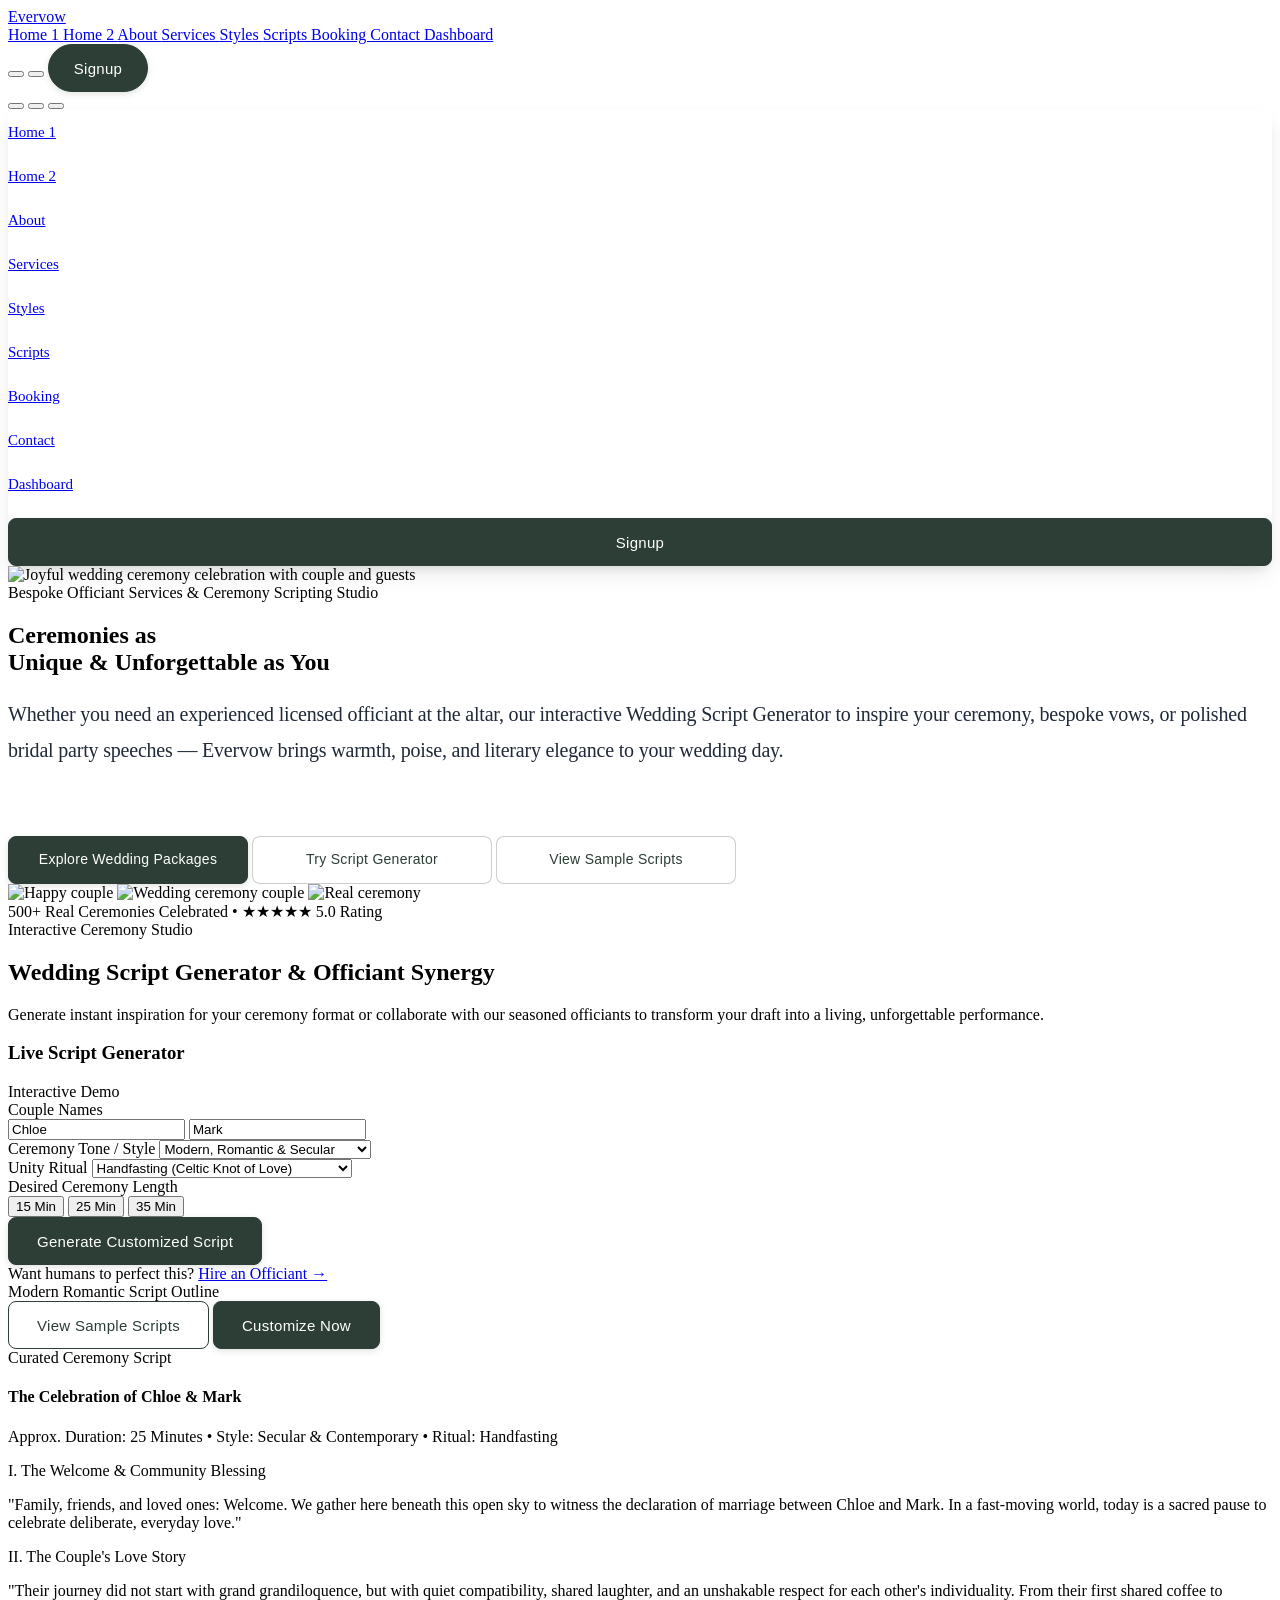
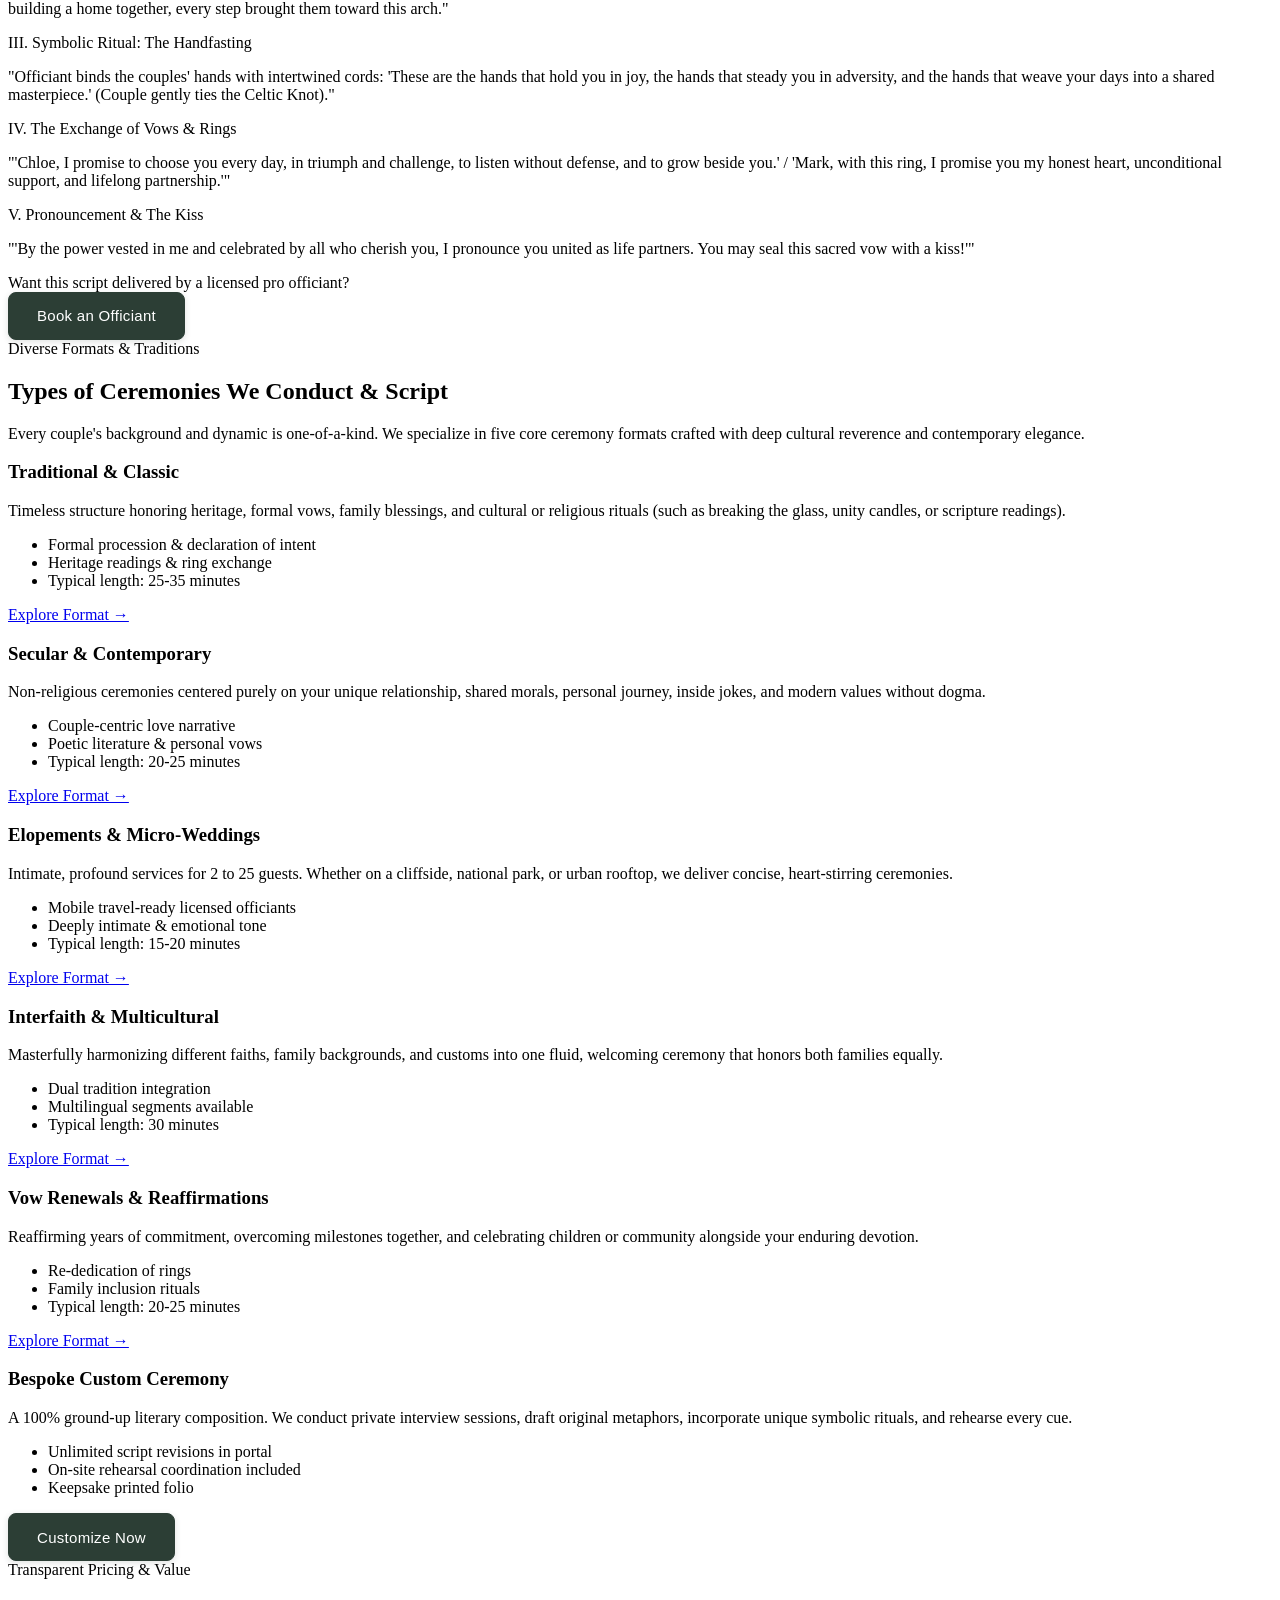
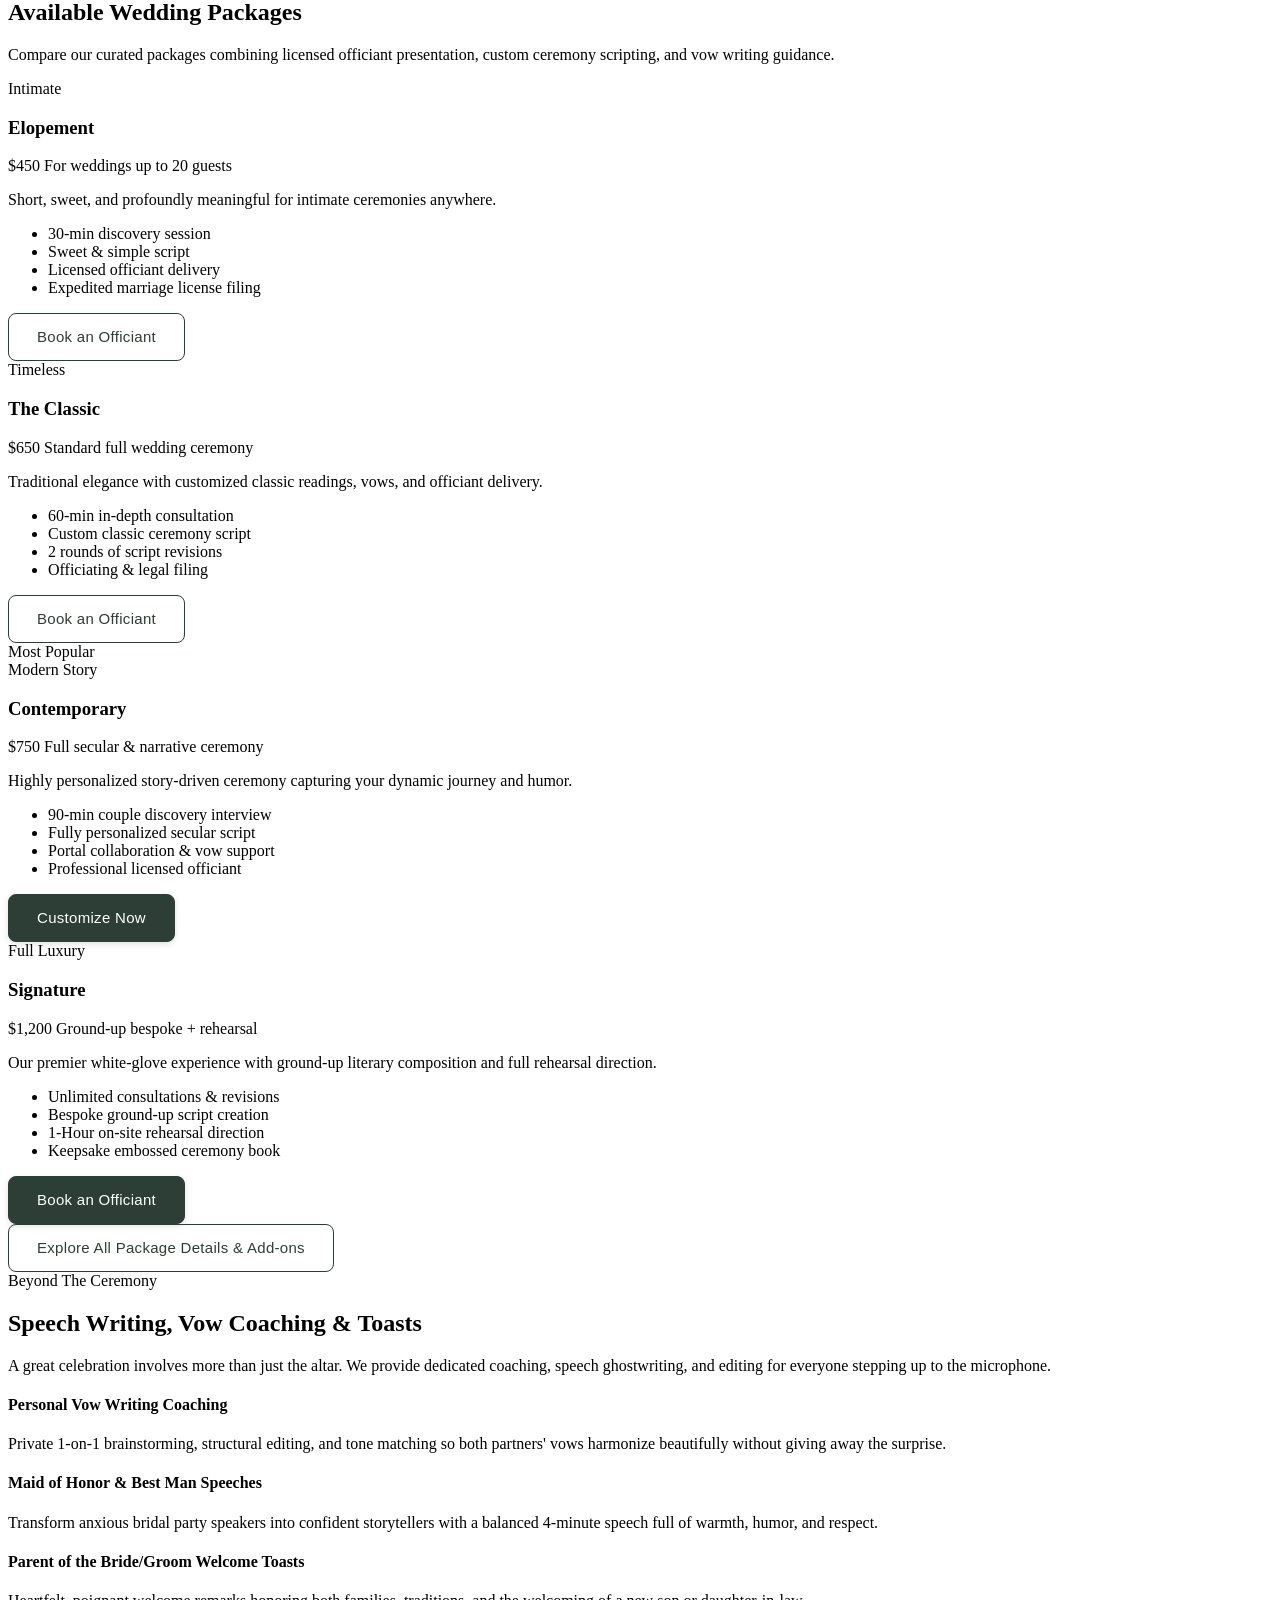
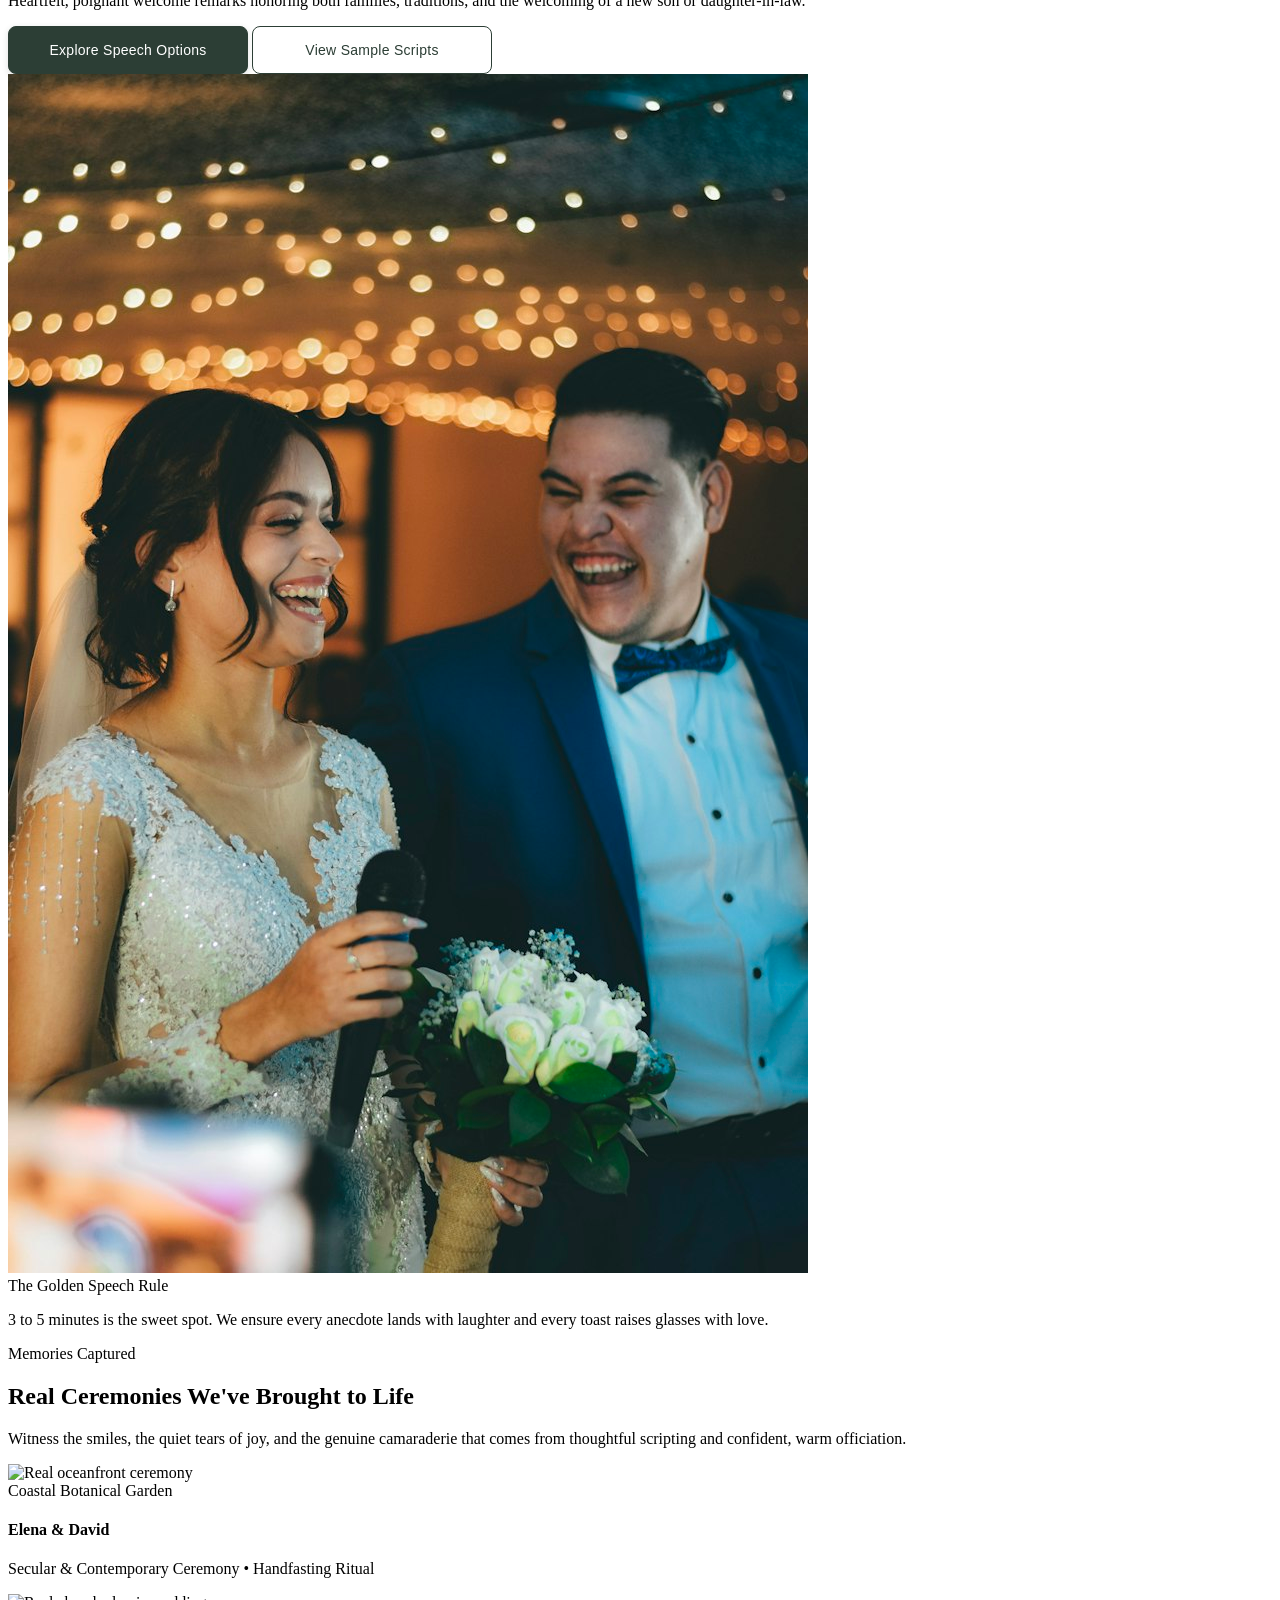
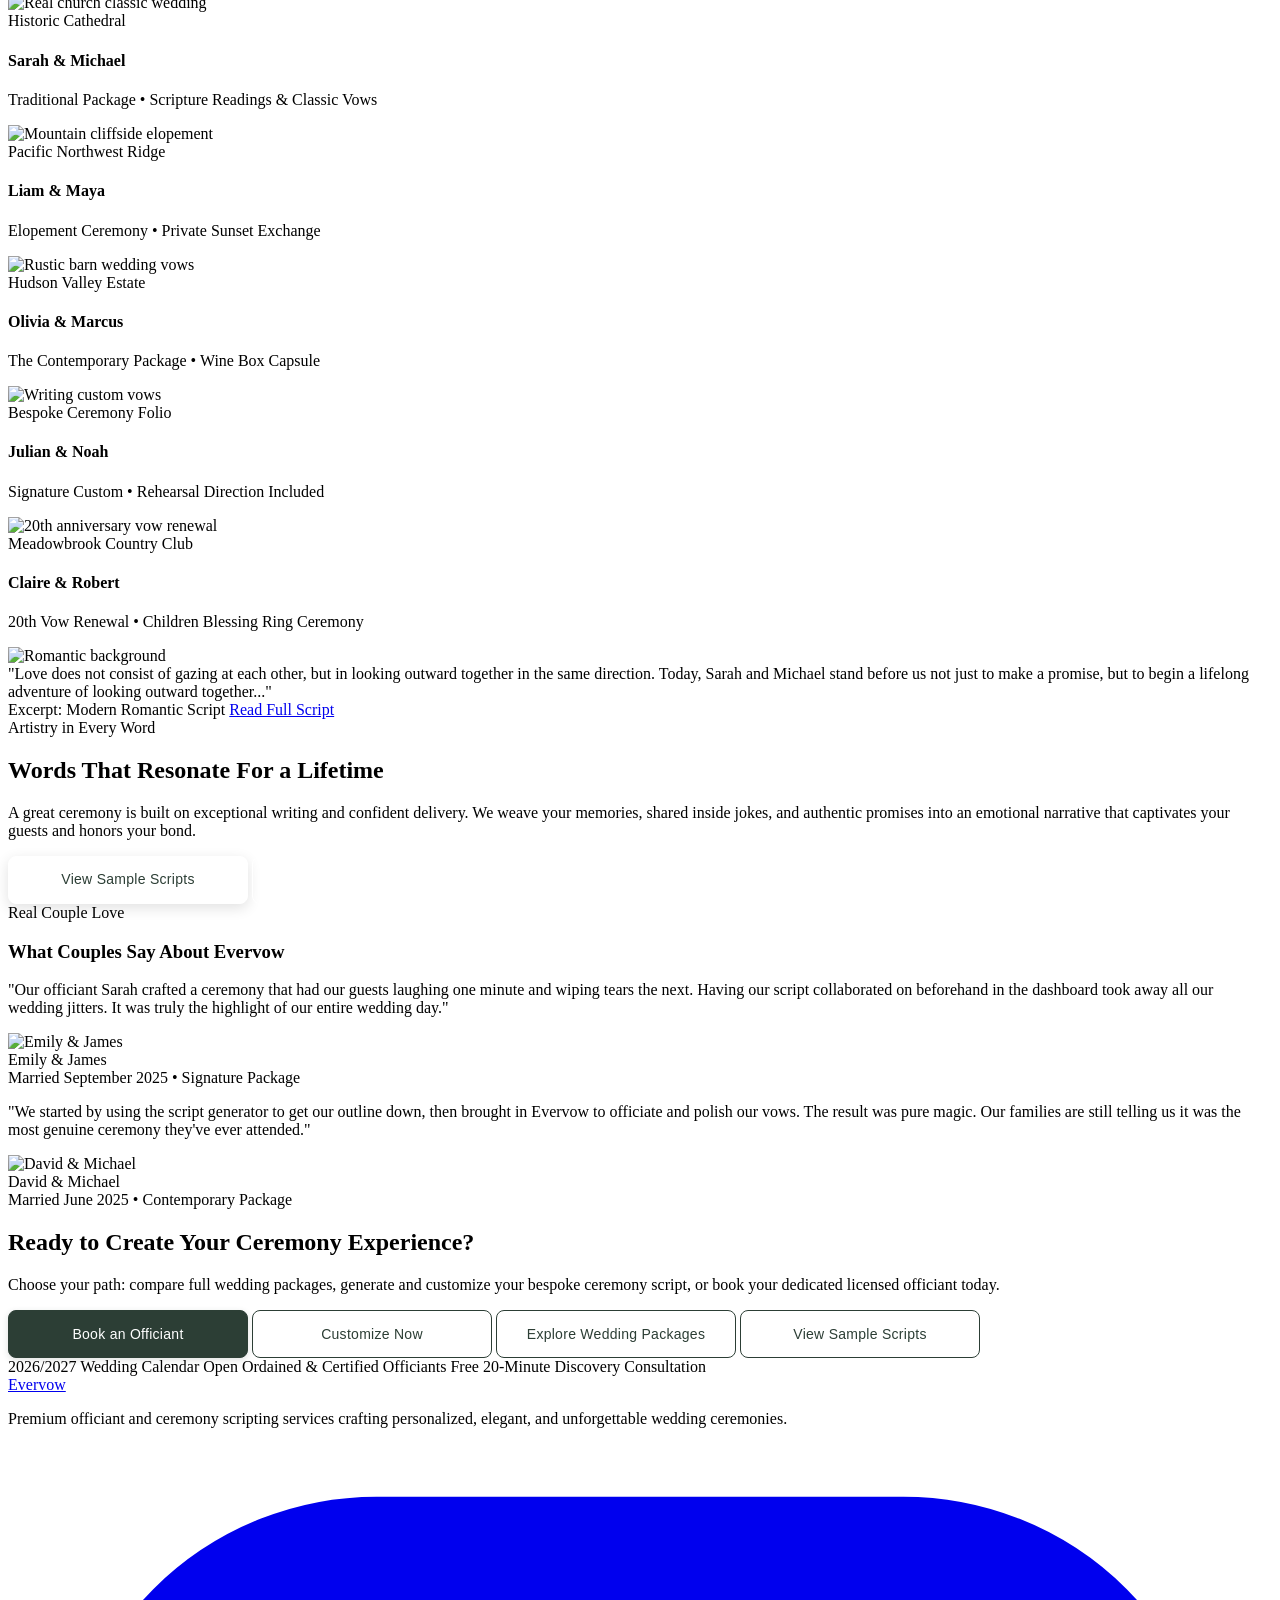
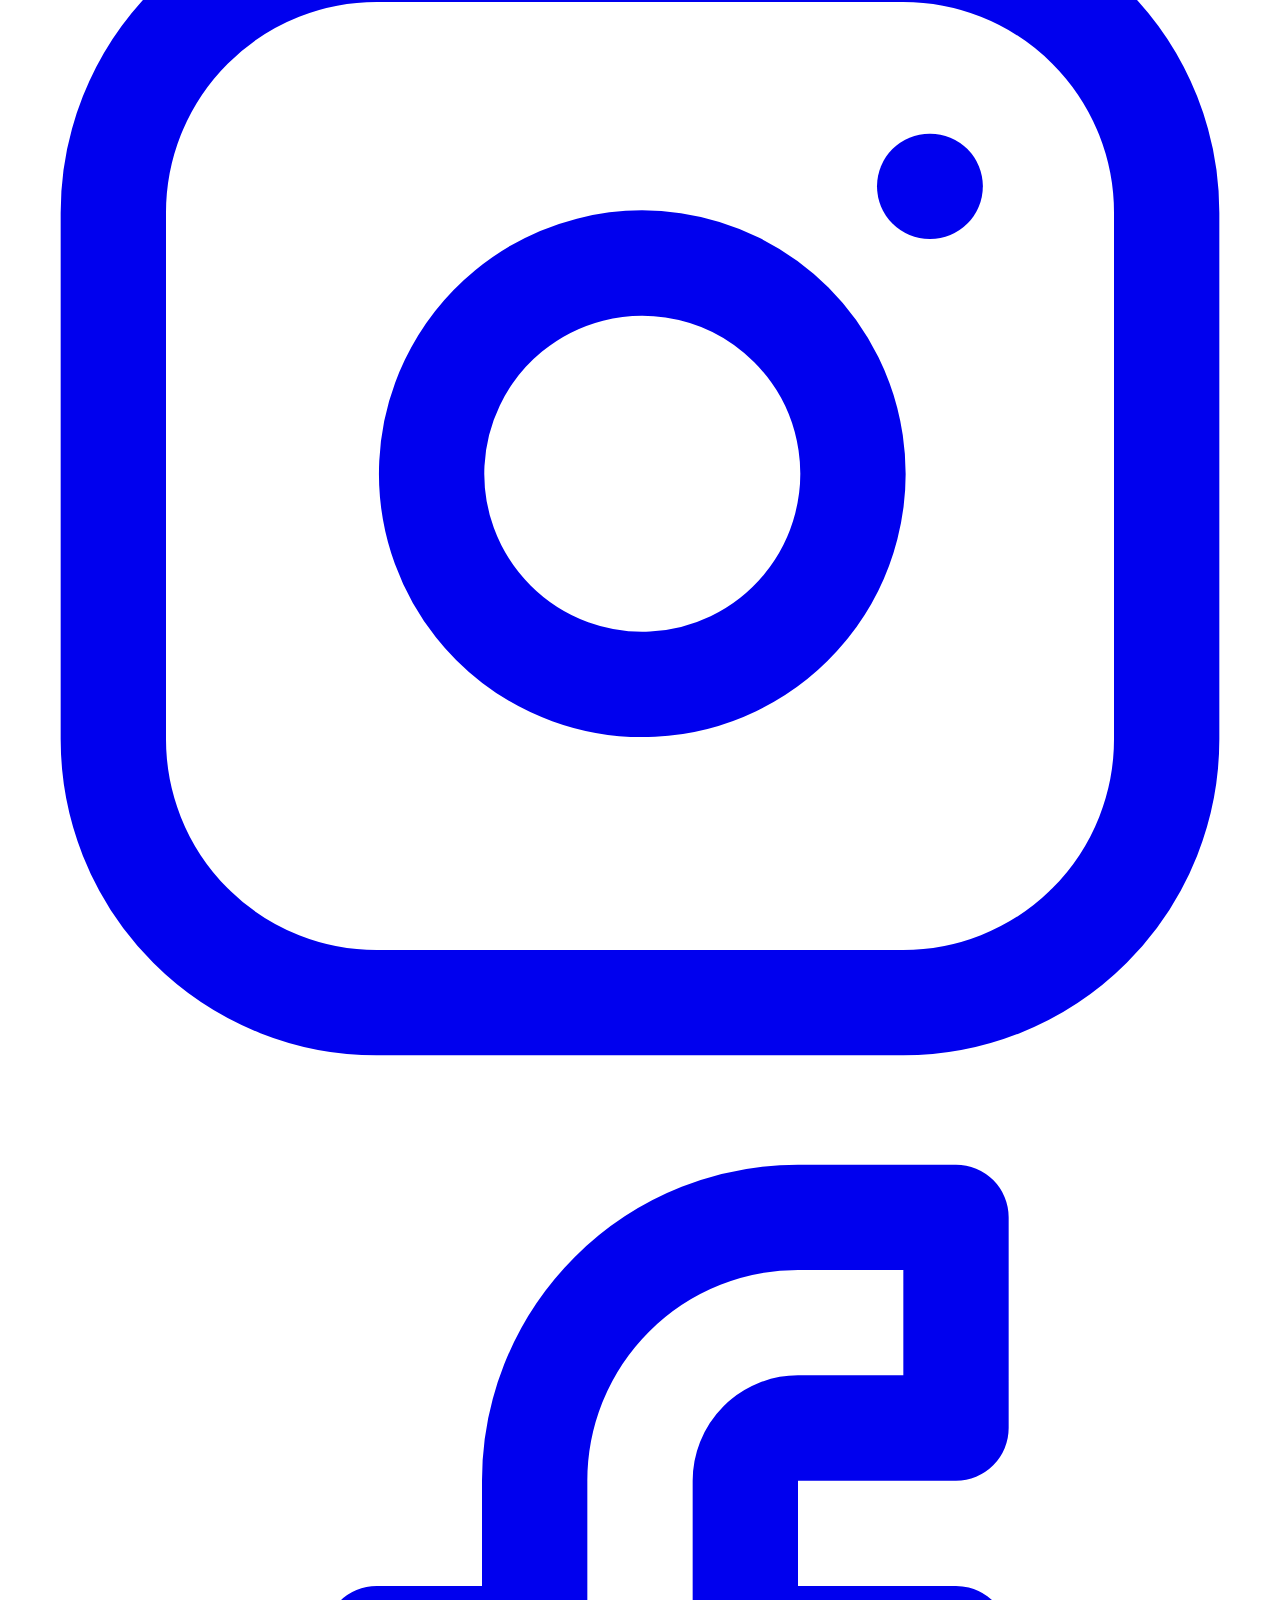
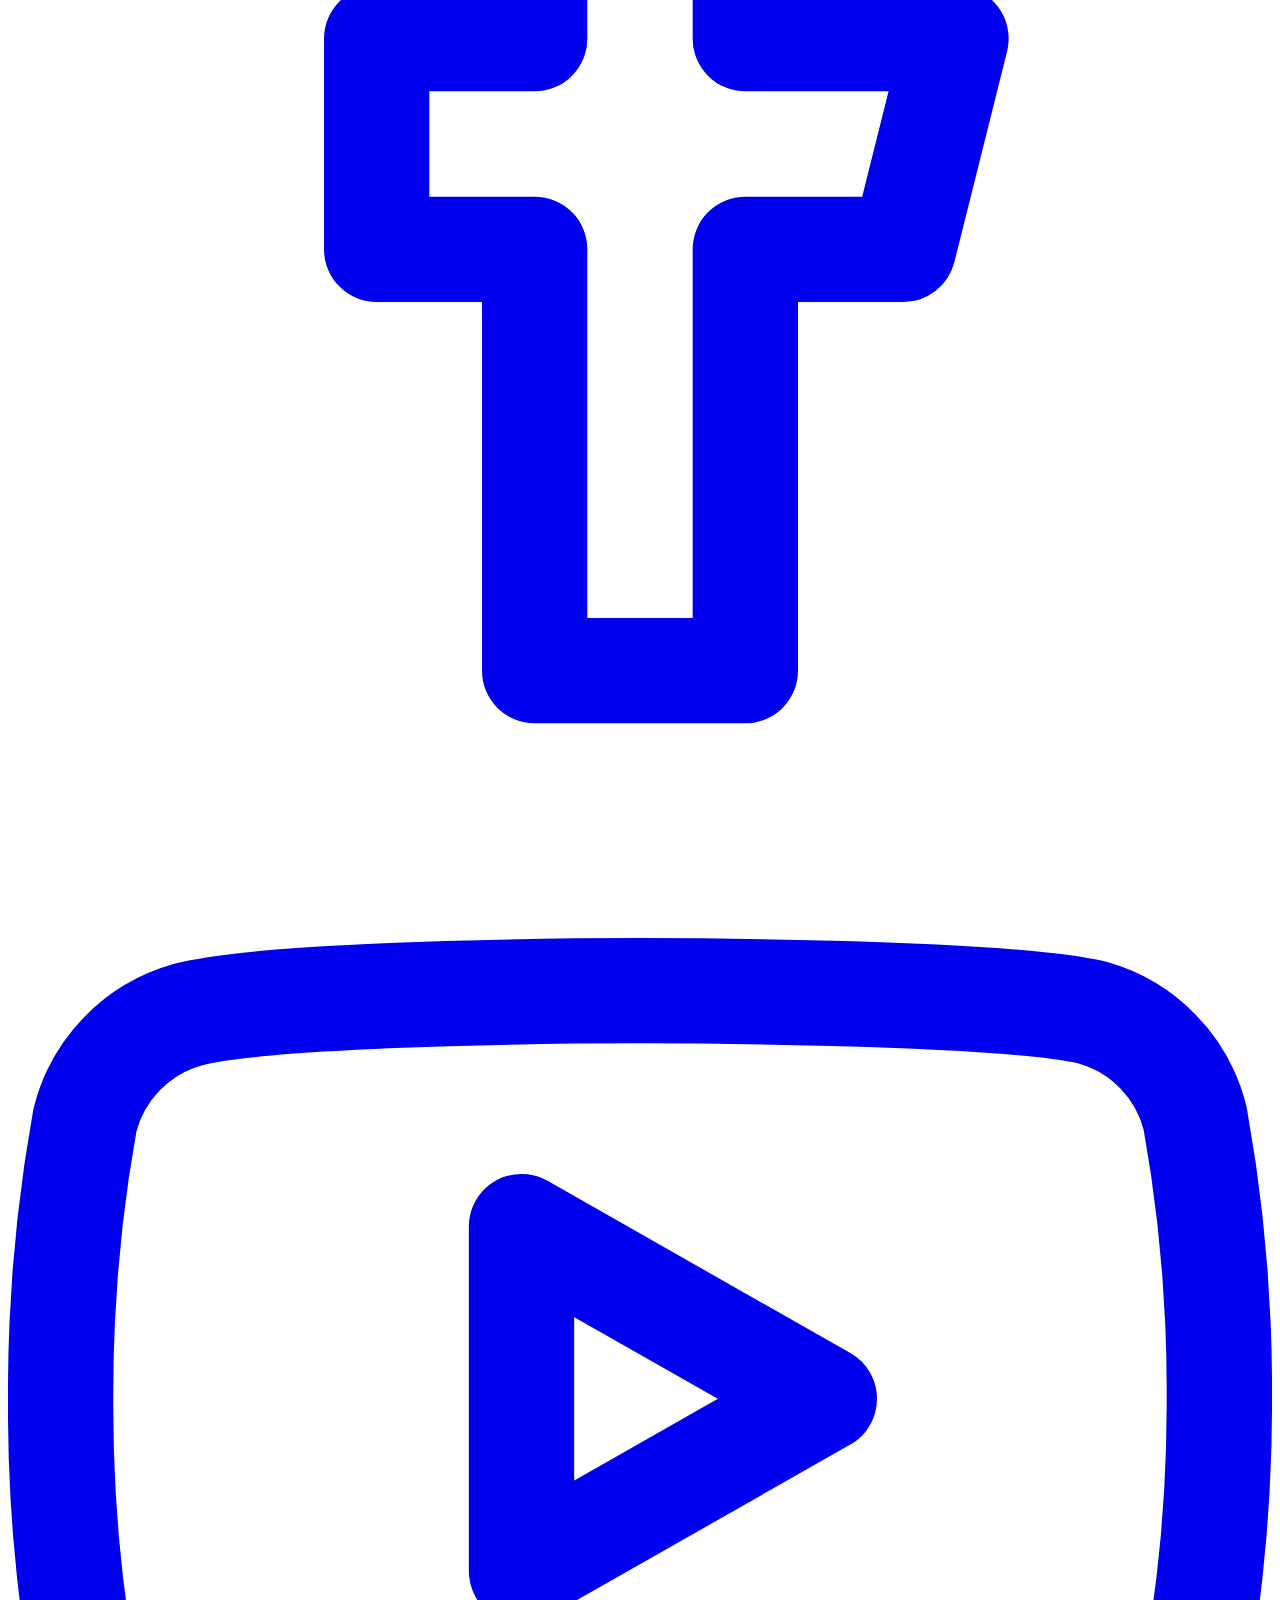
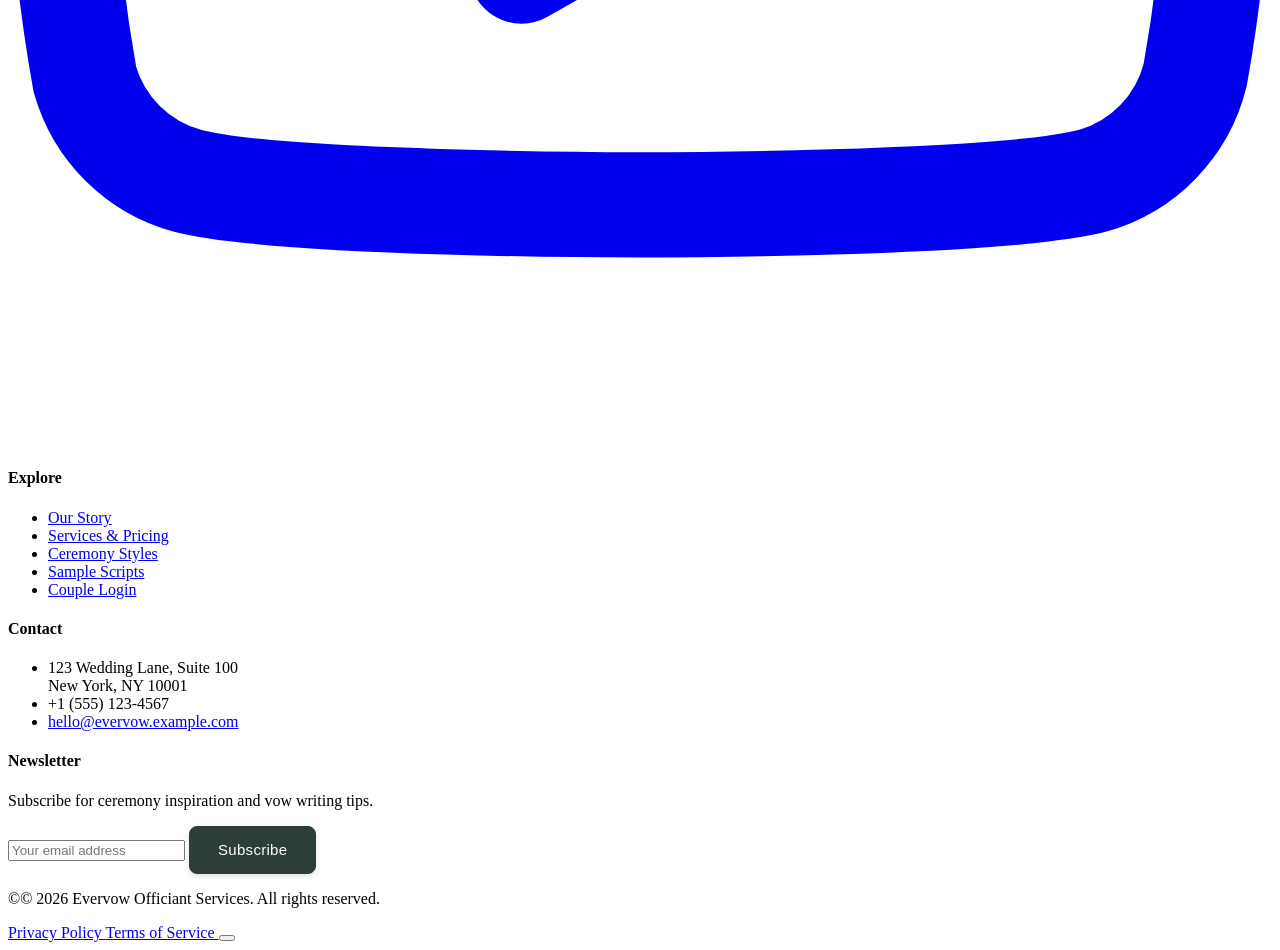
==== commit bf6ff3ec: "doc5" ====
--- a/index.html
+++ b/index.html
@@ -1,4 +1,4 @@
-<!DOCTYPE html>
+﻿<!DOCTYPE html>
 <html class="scroll-smooth overflow-x-hidden" lang="en">
 
 <head>
@@ -184,8 +184,7 @@
           </button>
           <button aria-label="Toggle RTL"
             class="rtl-toggle w-10 h-10 rounded-full flex items-center justify-center border border-gray-200 dark:border-gray-700 hover:bg-gray-100 dark:hover:bg-gray-800 transition-colors">
-            <i class="w-5 h-5" data-lucide="arrow-left-right">
-            </i>
+            <i data-lucide="arrow-left-right" class="w-5 h-5 rtl-icon"></i>
           </button>
           <a class="btn-primary btn-nav" href="signup.html">
             Signup
@@ -195,8 +194,7 @@
         <div class="flex xl:hidden items-center gap-4">
           <button aria-label="Toggle RTL"
             class="rtl-toggle w-10 h-10 rounded-full flex items-center justify-center border border-gray-200 dark:border-gray-700 hover:bg-gray-100 dark:hover:bg-gray-800 transition-colors">
-            <i class="w-5 h-5" data-lucide="arrow-left-right">
-            </i>
+            <i data-lucide="arrow-left-right" class="w-5 h-5 rtl-icon"></i>
           </button>
           <button aria-label="Toggle Dark Mode"
             class="theme-toggle w-10 h-10 rounded-full flex items-center justify-center border border-gray-200 dark:border-gray-700 hover:bg-gray-100 dark:hover:bg-gray-800 transition-colors">
@@ -347,14 +345,13 @@
           <div
             class="lg:col-span-5 bg-white dark:bg-gray-800 p-6 sm:p-8 rounded-2xl shadow-xl border border-gray-100 dark:border-gray-700"
             data-aos="fade-right">
-            <div class="flex items-center justify-between pb-4 mb-6 border-b border-gray-100 dark:border-gray-700">
-              <div class="flex items-center gap-2">
-                <i class="w-6 h-6 text-brand-primary dark:text-brand-light" data-lucide="sparkles"></i>
-                <h3 class="font-serif text-xl font-bold text-gray-900 dark:text-white">Live Script Generator</h3>
+            <div class="flex items-center justify-between gap-2 pb-4 mb-6 border-b border-gray-100 dark:border-gray-700">
+              <div class="flex items-center gap-2 min-w-0">
+                <i class="w-6 h-6 flex-shrink-0 text-brand-primary dark:text-brand-light" data-lucide="sparkles"></i>
+                <h3 class="font-serif text-lg sm:text-xl font-bold text-gray-900 dark:text-white">Live Script Generator</h3>
               </div>
               <span
-                class="text-xs bg-brand-primary/10 text-brand-primary dark:text-brand-light px-2.5 py-1 rounded-full font-medium">Interactive
-                Demo</span>
+                class="flex-shrink-0 whitespace-nowrap text-[10px] sm:text-xs bg-brand-primary/10 text-brand-primary dark:text-brand-light px-2 sm:px-2.5 py-1 rounded-full font-medium">Interactive Demo</span>
             </div>
 
             <form id="hero-script-generator-form" class="space-y-4"
@@ -439,19 +436,18 @@
             class="lg:col-span-7 bg-white dark:bg-gray-800 rounded-2xl shadow-xl border border-gray-100 dark:border-gray-700 overflow-hidden flex flex-col h-[560px]"
             data-aos="fade-left">
             <div
-              class="bg-gray-50 dark:bg-gray-900 px-6 py-4 border-b border-gray-200 dark:border-gray-700 flex flex-wrap justify-between items-center gap-2">
+              class="bg-gray-50 dark:bg-gray-900 px-4 py-3 border-b border-gray-200 dark:border-gray-700 flex flex-wrap justify-between items-center gap-2 min-w-0">
               <div class="flex items-center gap-2">
                 <span class="w-3 h-3 rounded-full bg-emerald-500 inline-block animate-pulse"></span>
                 <span class="text-xs font-medium text-gray-600 dark:text-gray-300" id="gen-script-badge">Modern Romantic
                   Script Outline</span>
               </div>
-              <div class="flex items-center gap-2">
-                <a href="sample-scripts.html"
-                  class="text-xs px-3 py-1.5 rounded bg-gray-200 dark:bg-gray-700 text-gray-800 dark:text-gray-200 hover:bg-brand-primary hover:text-white transition-colors">
+              <div class="flex flex-wrap items-center gap-2 flex-shrink-0">
+                <a href="sample-scripts.html" class="btn-secondary whitespace-nowrap">
                   View Sample Scripts
                 </a>
-                <a href="booking.html" class="btn-primary text-xs py-1.5 px-3">
-                  Customize Your Ceremony
+                <a href="booking.html" class="btn-primary whitespace-nowrap">
+                  Customize Now
                 </a>
               </div>
             </div>
@@ -730,7 +726,7 @@
               </ul>
             </div>
             <a href="booking.html" class="btn-primary btn-sm px-4 text-center">
-              Customize Your Ceremony
+              Customize Now
             </a>
           </div>
         </div>
@@ -778,7 +774,7 @@
                   Expedited marriage license filing</li>
               </ul>
             </div>
-            <a href="booking.html" class="btn-secondary btn-sm w-full text-center">
+            <a href="booking.html" class="btn-secondary btn-sm w-full text-center pricing-card-cta">
               Book an Officiant
             </a>
           </div>
@@ -807,7 +803,7 @@
                   Officiating &amp; legal filing</li>
               </ul>
             </div>
-            <a href="booking.html" class="btn-secondary btn-sm w-full text-center">
+            <a href="booking.html" class="btn-secondary btn-sm w-full text-center pricing-card-cta">
               Book an Officiant
             </a>
           </div>
@@ -845,8 +841,8 @@
                   Professional licensed officiant</li>
               </ul>
             </div>
-            <a href="booking.html" class="btn-primary btn-sm w-full text-center">
-              Customize Your Ceremony
+            <a href="booking.html" class="btn-primary btn-sm w-full text-center pricing-card-cta">
+              Customize Now
             </a>
           </div>
 
@@ -876,7 +872,7 @@
                   Keepsake embossed ceremony book</li>
               </ul>
             </div>
-            <a href="booking.html" class="btn-primary btn-sm w-full text-center">
+            <a href="booking.html" class="btn-primary btn-sm w-full text-center pricing-card-cta">
               Book an Officiant
             </a>
           </div>
@@ -1253,7 +1249,7 @@
               Book an Officiant
             </a>
             <a class="btn-secondary btn-lg" href="booking.html">
-              Customize Your Ceremony
+              Customize Now
             </a>
             <a class="btn-secondary btn-lg" href="services.html">
               Explore Wedding Packages
--- a/assets/css/style.css
+++ b/assets/css/style.css
@@ -40,6 +40,15 @@
   border-bottom: 1px solid rgba(55, 65, 81, 0.5);
 }
 
+/* RTL Toggle Icon */
+.rtl-icon {
+  display: block;
+  transition: transform 0.3s ease;
+}
+[dir="rtl"] .rtl-icon {
+  transform: scaleX(-1);
+}
+
 /* Mobile Hero Text Legibility Enhancement */
 @media (max-width: 768px) {
   .hero-mobile-legible {
@@ -68,6 +77,19 @@
 /* ==========================================================================
    UNIFIED CTA & BUTTON SYSTEM (Identical Same Size Across All Pages & Views)
    ========================================================================== */
+
+
+/* Ensure button text and icons never wrap to second line */
+.btn-primary *,
+.btn-secondary *,
+.cta-equal *,
+.btn-hero *,
+.btn-nav *,
+button[class*="btn-"] *,
+a[class*="btn-"] * {
+  white-space: nowrap !important;
+  word-break: keep-all !important;
+}
 
 .btn-primary,
 .btn-secondary,
@@ -120,6 +142,15 @@
   }
 }
 
+/* Pricing card CTA — standard single-line button */
+.pricing-card-cta {
+  white-space: nowrap !important;
+  height: 48px !important;
+  min-height: 48px !important;
+  max-height: 48px !important;
+  line-height: 48px !important;
+}
+
 /* Primary Button Styling */
 .btn-primary {
   background-color: #2C3E35 !important;
@@ -292,9 +323,11 @@
   .flex-col.sm\:flex-row.gap-4.justify-center > .btn-secondary,
   .flex-col.sm\:flex-row.gap-4.justify-center.items-center > .btn-primary,
   .flex-col.sm\:flex-row.gap-4.justify-center.items-center > .btn-secondary {
-    width: 250px !important;
-    min-width: 250px !important;
-    max-width: 250px !important;
+    min-width: 240px !important;
+    width: auto !important;
+    max-width: 100% !important;
+    white-space: nowrap !important;
+    word-break: keep-all !important;
     padding-left: 1rem !important;
     padding-right: 1rem !important;
     font-size: 0.875rem !important;
